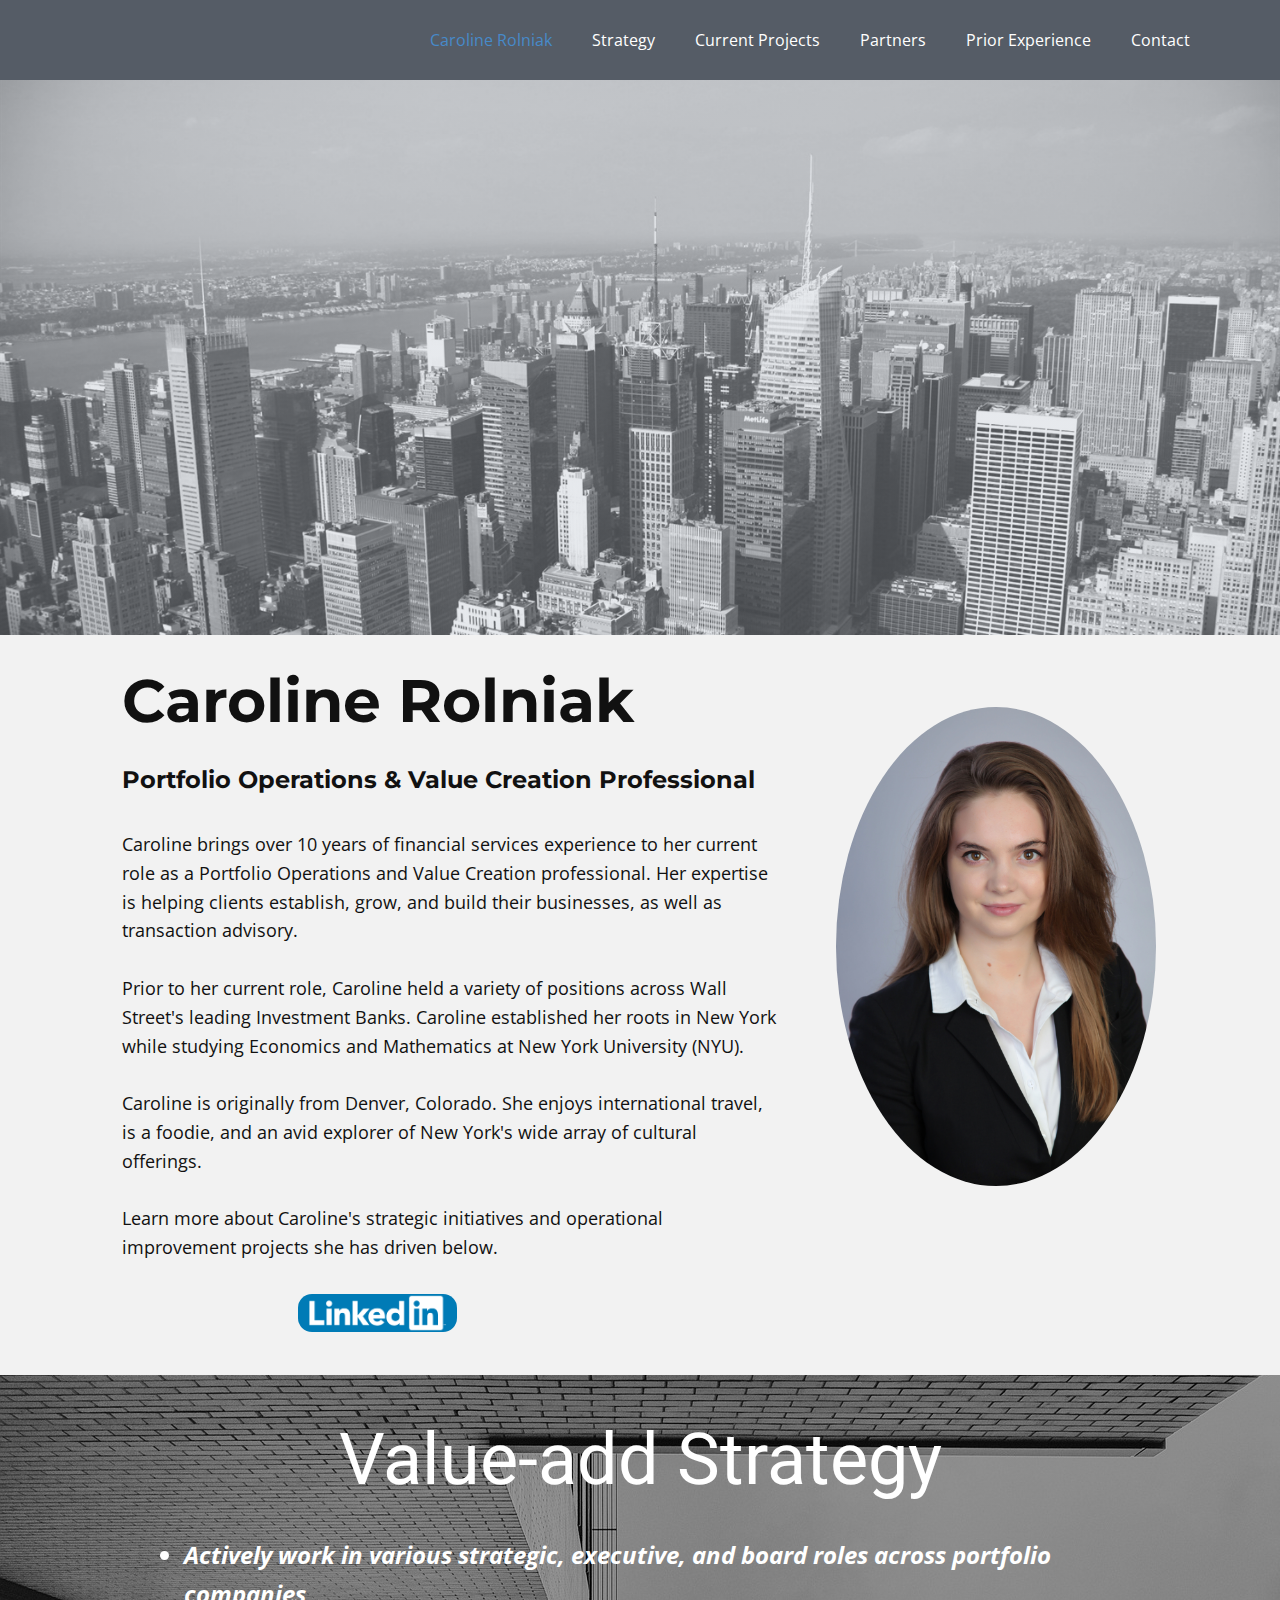
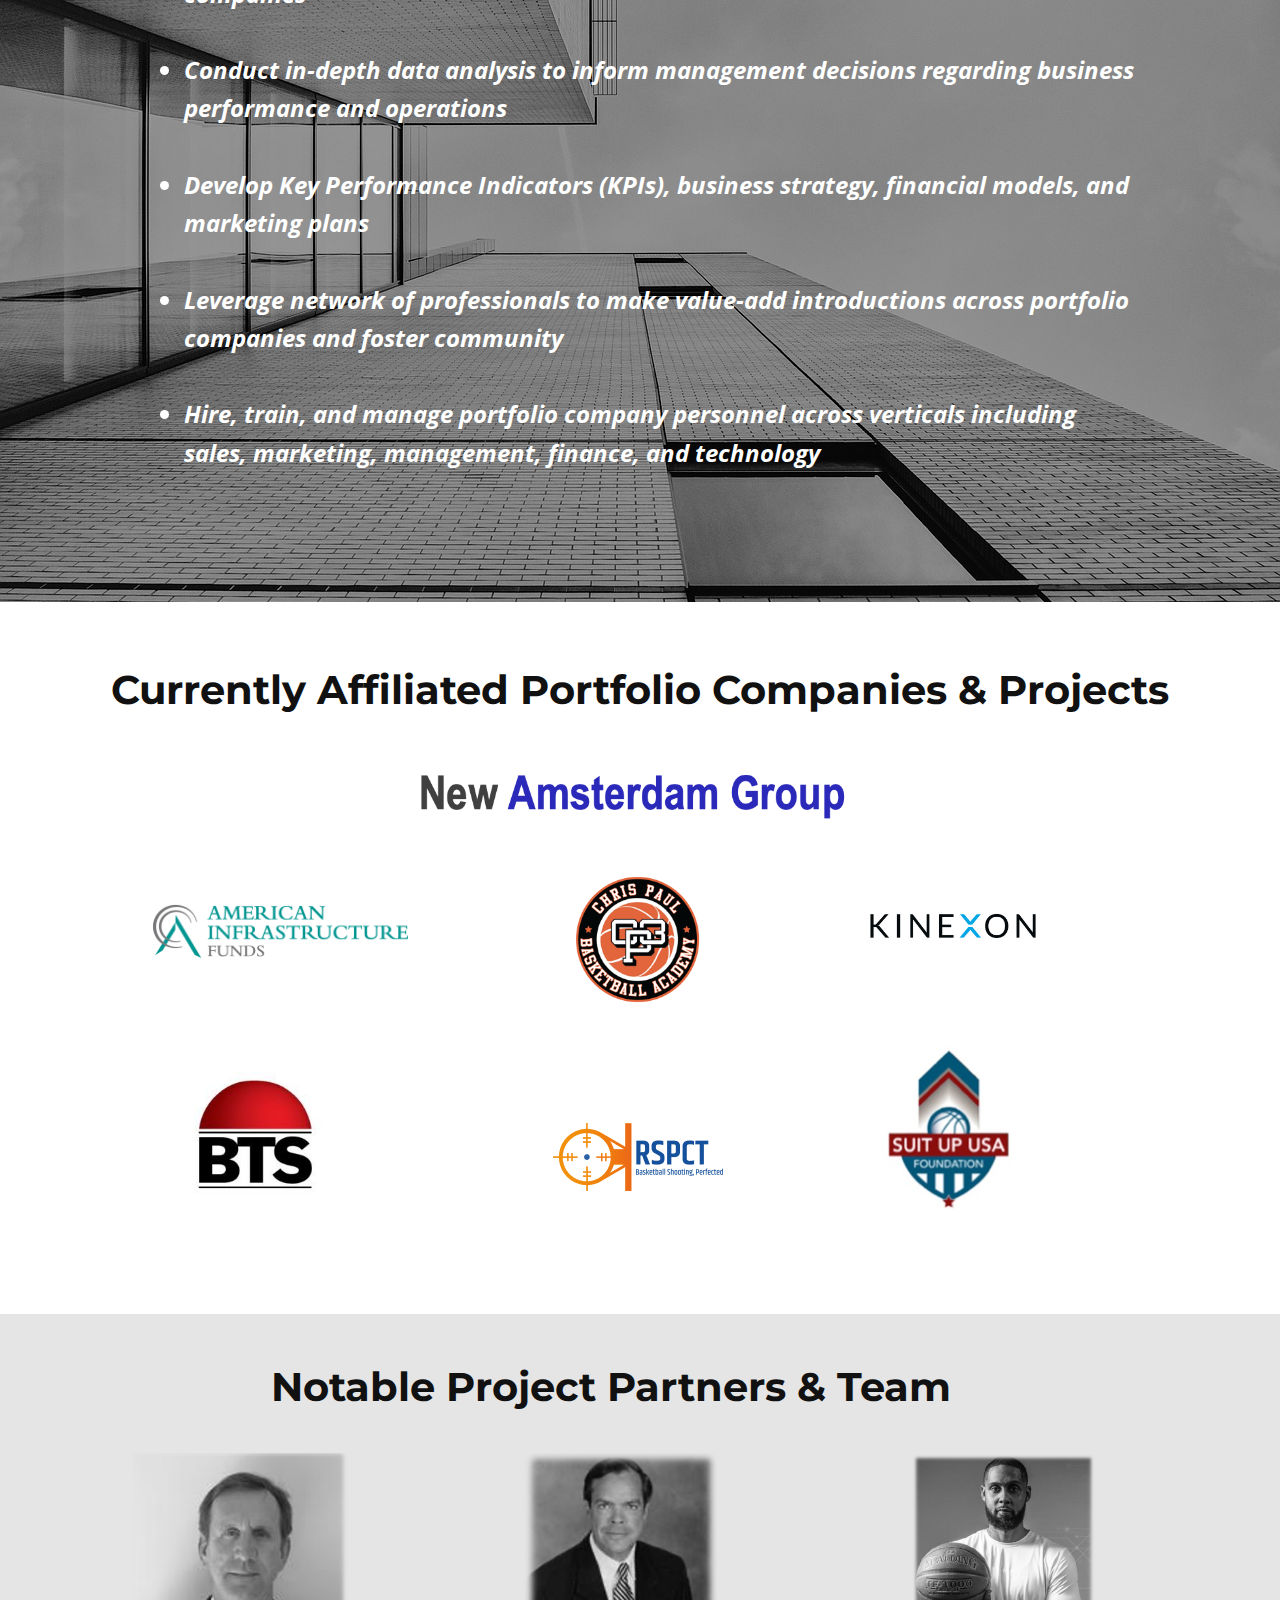
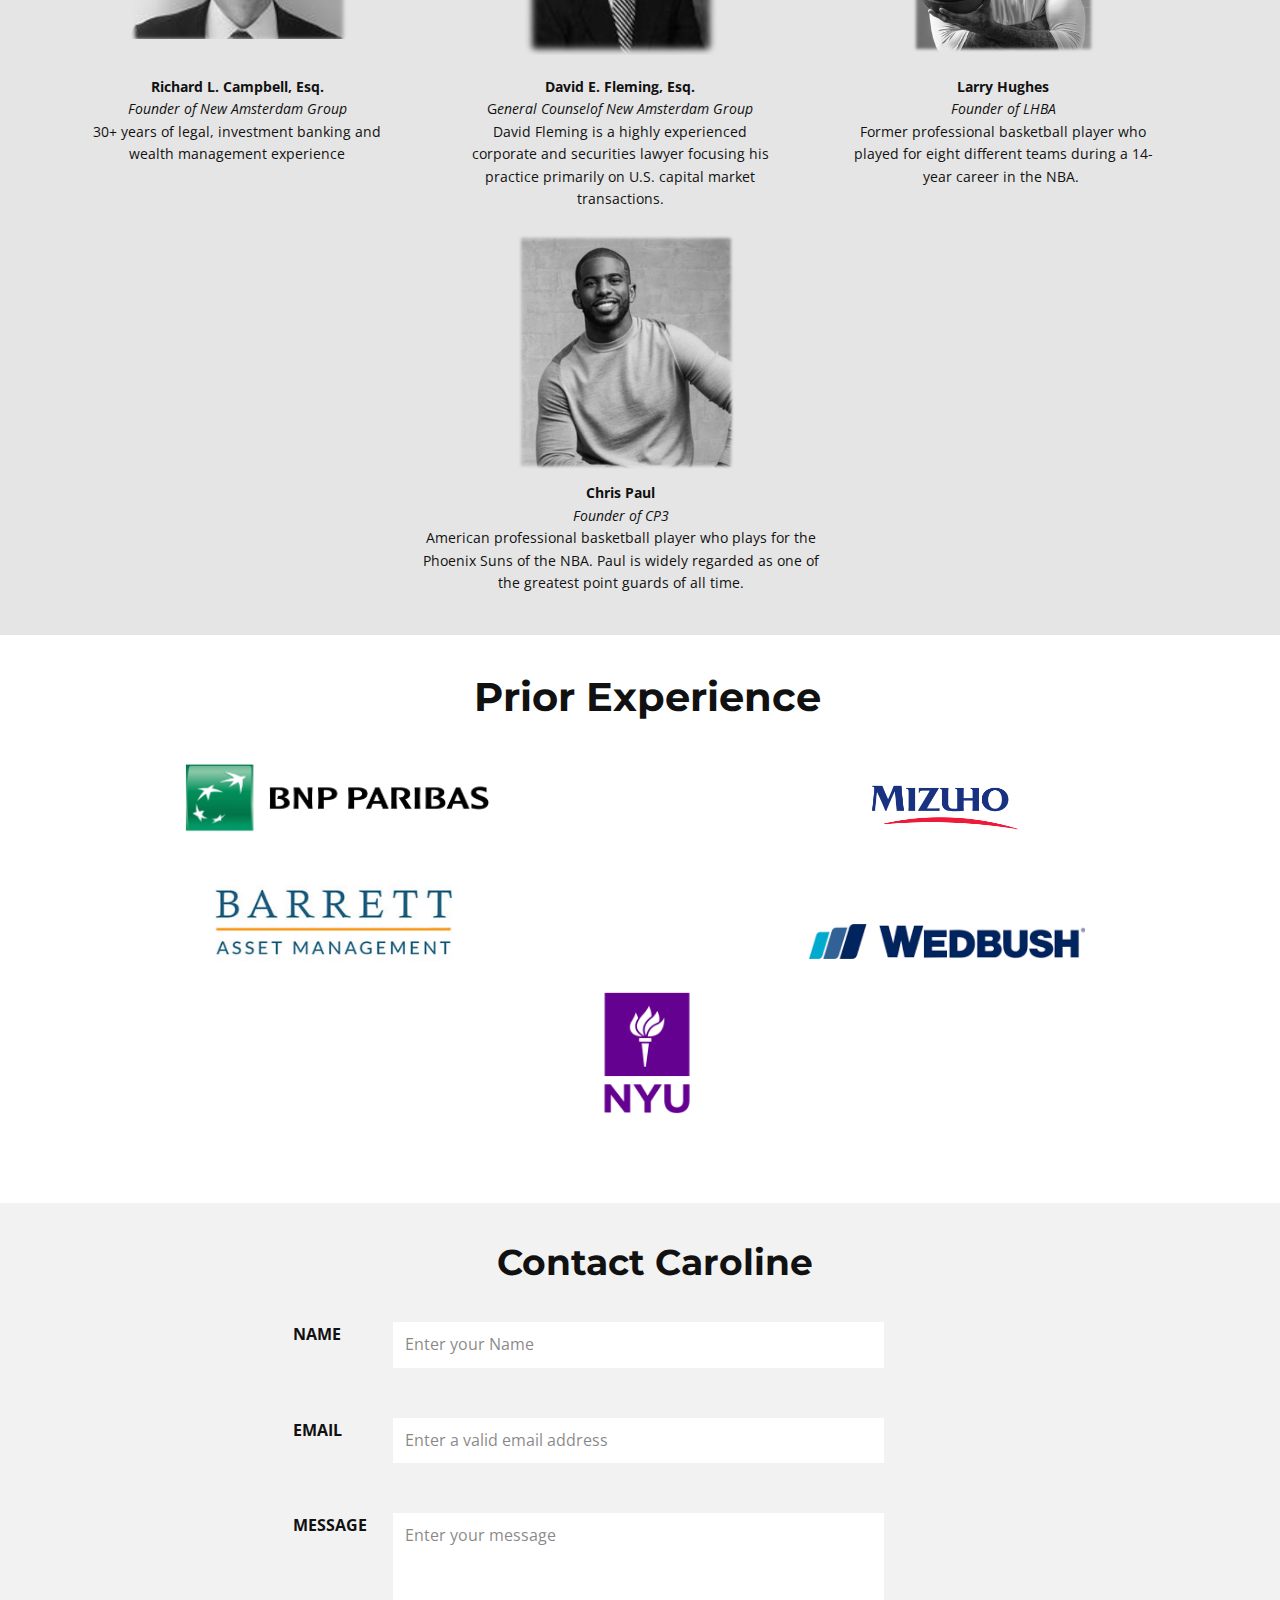
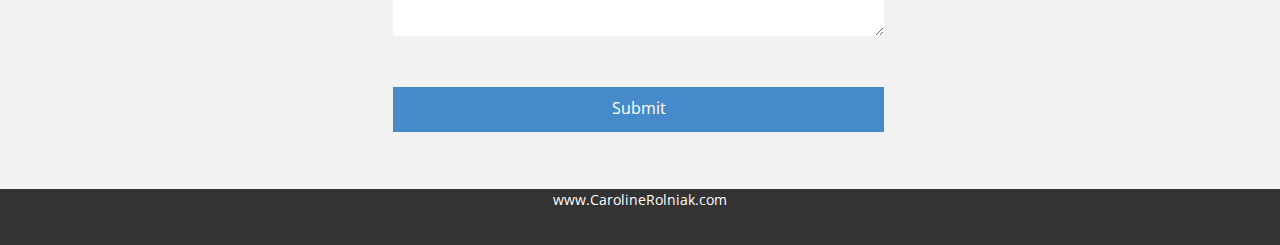
==== Caroline-Rolniak.html @ 5426a247 "Add files via upload" ====
<!DOCTYPE html>
<html style="font-size: 16px;" lang="en"><head>
    <meta name="viewport" content="width=device-width, initial-scale=1.0">
    <meta charset="utf-8">
    <meta name="keywords" content="​Making Your Business Ideas Come True, Welcome Message, The Future That YouWill See Soon, 92, 37, ​Our Achievements, ​Our Pricing, ​Solo, ​Team, ​​Preparing For Your Success,We Provide Truly Prominent IT Solutions., How Do We Help Companies To Transform?, ​Get in tou​ch!">
    <meta name="description" content="">
    <title>Caroline Rolniak</title>
    <link rel="stylesheet" href="nicepage.css" media="screen">
<link rel="stylesheet" href="Caroline-Rolniak.css" media="screen">
    <script class="u-script" type="text/javascript" src="jquery.js" defer=""></script>
    <script class="u-script" type="text/javascript" src="nicepage.js" defer=""></script>
    <meta name="generator" content="Nicepage 4.19.3, nicepage.com">
    <link id="u-theme-google-font" rel="stylesheet" href="https://fonts.googleapis.com/css?family=Roboto:100,100i,300,300i,400,400i,500,500i,700,700i,900,900i|Open+Sans:300,300i,400,400i,500,500i,600,600i,700,700i,800,800i">
    <link id="u-page-google-font" rel="stylesheet" href="https://fonts.googleapis.com/css?family=Montserrat:100,100i,200,200i,300,300i,400,400i,500,500i,600,600i,700,700i,800,800i,900,900i">
    
    
    
    
    
    
    
    
    <script type="application/ld+json">{
		"@context": "http://schema.org",
		"@type": "Organization",
		"name": "Site1"
}</script>
    <meta name="theme-color" content="#478ac9">
    <meta property="og:title" content="Caroline Rolniak">
    <meta property="og:description" content="">
    <meta property="og:type" content="website">
  </head>
  <body class="u-body u-xl-mode" data-lang="en"><header class="u-clearfix u-header u-palette-5-dark-2 u-sticky u-sticky-705a u-header" id="sec-6106"><div class="u-clearfix u-sheet u-valign-middle u-sheet-1">
        <nav class="u-menu u-menu-one-level u-offcanvas u-menu-1">
          <div class="menu-collapse" style="font-size: 1rem; letter-spacing: 0px;">
            <a class="u-button-style u-custom-left-right-menu-spacing u-custom-padding-bottom u-custom-top-bottom-menu-spacing u-nav-link u-text-active-palette-1-base u-text-hover-palette-2-base" href="#">
              <svg class="u-svg-link" viewBox="0 0 24 24"><use xmlns:xlink="http://www.w3.org/1999/xlink" xlink:href="#menu-hamburger"></use></svg>
              <svg class="u-svg-content" version="1.1" id="menu-hamburger" viewBox="0 0 16 16" x="0px" y="0px" xmlns:xlink="http://www.w3.org/1999/xlink" xmlns="http://www.w3.org/2000/svg"><g><rect y="1" width="16" height="2"></rect><rect y="7" width="16" height="2"></rect><rect y="13" width="16" height="2"></rect>
</g></svg>
            </a>
          </div>
          <div class="u-custom-menu u-nav-container">
            <ul class="u-nav u-unstyled u-nav-1"><li class="u-nav-item"><a class="u-button-style u-nav-link u-text-active-palette-1-base u-text-hover-palette-2-base" href="Caroline-Rolniak.html" style="padding: 10px 20px;">Caroline Rolniak</a>
</li><li class="u-nav-item"><a class="u-button-style u-nav-link u-text-active-palette-1-base u-text-hover-palette-2-base" href="Caroline-Rolniak.html#sec-919c" style="padding: 10px 20px;">Strategy</a>
</li><li class="u-nav-item"><a class="u-button-style u-nav-link u-text-active-palette-1-base u-text-hover-palette-2-base" href="Caroline-Rolniak.html#carousel_3698" style="padding: 10px 20px;">Current Projects</a>
</li><li class="u-nav-item"><a class="u-button-style u-nav-link u-text-active-palette-1-base u-text-hover-palette-2-base" href="Caroline-Rolniak.html#sec-3a32" style="padding: 10px 20px;">Partners</a>
</li><li class="u-nav-item"><a class="u-button-style u-nav-link u-text-active-palette-1-base u-text-hover-palette-2-base" href="Caroline-Rolniak.html#carousel_bad6" style="padding: 10px 20px;">Prior Experience</a>
</li><li class="u-nav-item"><a class="u-button-style u-nav-link u-text-active-palette-1-base u-text-hover-palette-2-base" href="Caroline-Rolniak.html#carousel_ed63" style="padding: 10px 20px;">Contact</a>
</li></ul>
          </div>
          <div class="u-custom-menu u-nav-container-collapse">
            <div class="u-black u-container-style u-inner-container-layout u-opacity u-opacity-95 u-sidenav">
              <div class="u-inner-container-layout u-sidenav-overflow">
                <div class="u-menu-close"></div>
                <ul class="u-align-center u-nav u-popupmenu-items u-unstyled u-nav-2"><li class="u-nav-item"><a class="u-button-style u-nav-link" href="Caroline-Rolniak.html">Caroline Rolniak</a>
</li><li class="u-nav-item"><a class="u-button-style u-nav-link" href="Caroline-Rolniak.html#sec-919c">Strategy</a>
</li><li class="u-nav-item"><a class="u-button-style u-nav-link" href="Caroline-Rolniak.html#carousel_3698">Current Projects</a>
</li><li class="u-nav-item"><a class="u-button-style u-nav-link" href="Caroline-Rolniak.html#sec-3a32">Partners</a>
</li><li class="u-nav-item"><a class="u-button-style u-nav-link" href="Caroline-Rolniak.html#carousel_bad6">Prior Experience</a>
</li><li class="u-nav-item"><a class="u-button-style u-nav-link" href="Caroline-Rolniak.html#carousel_ed63">Contact</a>
</li></ul>
              </div>
            </div>
            <div class="u-black u-menu-overlay u-opacity u-opacity-70"></div>
          </div>
        </nav>
      </div></header>
    <section class="skrollable u-align-center u-clearfix u-image u-shading u-section-1" src="" id="sec-44c4" data-image-width="1500" data-image-height="1000"></section>
    <section class="u-align-left u-clearfix u-grey-5 u-section-2" id="carousel_7d2e">
      <div class="u-clearfix u-sheet u-sheet-1">
        <div class="u-clearfix u-expanded-width u-layout-wrap u-layout-wrap-1">
          <div class="u-gutter-0 u-layout">
            <div class="u-layout-row">
              <div class="u-align-left u-container-style u-layout-cell u-left-cell u-shape-rectangle u-size-60 u-layout-cell-1">
                <div class="u-container-layout u-container-layout-1">
                  <h1 class="u-custom-font u-font-montserrat u-text u-text-1">Caroline Rolniak<br>
                    <span style="font-size: 1.5rem;"> Portfolio Operations &amp; Value Creation Professional</span>
                  </h1>
                  <img class="u-image u-image-circle u-image-1" src="images/CRSmall.jpeg" alt="" data-image-width="1000" data-image-height="1500">
                  <p class="u-text u-text-2">Caroline brings over 10 years of financial services experience to her current role as a Portfolio Operations and Value Creation professional.&nbsp;Her expertise is helping clients establish, grow, and build their businesses, as well as transaction advisory.&nbsp;<br>
                    <br>Prior to her current role, Caroline held a variety of positions across Wall Street's leading Investment Banks. Caroline established her roots in New York while studying Economics and Mathematics at&nbsp;New York University (NYU).<br>
                    <br>Caroline is originally from Denver, Colorado. She enjoys international travel, is a foodie, and an avid explorer of New York's wide array of cultural offerings.<br>
                    <br>Learn more about Caroline's strategic initiatives and operational improvement projects she has driven below.&nbsp;&nbsp;<br>
                  </p>
                  <img class="u-image u-image-round u-preserve-proportions u-radius-14 u-image-2" src="images/linkedinlogo.png" alt="" data-image-width="1400" data-image-height="350" data-href="https://www.linkedin.com/in/caroline-rolniak/">
                </div>
              </div>
            </div>
          </div>
        </div>
      </div>
    </section>
    <section class="u-align-center u-clearfix u-image u-shading u-section-3" src="" data-image-width="1280" data-image-height="853" id="sec-919c">
      <div class="u-clearfix u-sheet u-sheet-1">
        <h1 class="u-text u-text-default u-title u-text-1">Value-add Strategy</h1>
        <ul class="u-align-left u-spacing-38 u-text u-text-2">
          <li> Actively work in various strategic, executive, and board roles across portfolio companies</li>
          <li>Conduct in-depth data analysis to inform management decisions regarding business performance and operations</li>
          <li>Develop Key Performance Indicators (KPIs), business strategy, financial models, and marketing plans</li>
          <li>Leverage network of professionals to make value-add introductions across portfolio companies and foster community</li>
          <li>Hire, train, and manage portfolio company personnel across verticals including sales, marketing, management, finance,
							and technology</li>
        </ul>
      </div>
    </section>
    <section class="u-clearfix u-section-4" id="carousel_3698">
      <div class="u-clearfix u-sheet u-sheet-1">
        <div class="u-clearfix u-expanded-width u-gutter-0 u-layout-spacing-vertical u-layout-wrap u-layout-wrap-1">
          <div class="u-layout">
            <div class="u-layout-row">
              <div class="u-container-style u-layout-cell u-left-cell u-size-60 u-layout-cell-1">
                <div class="u-container-layout u-container-layout-1">
                  <h1 class="u-align-center u-custom-font u-font-montserrat u-text u-text-1">Currently Affiliated Portfolio Companies &amp; Projects</h1>
                  <img class="u-image u-image-contain u-image-round u-radius-10 u-image-1" src="images/ScreenShot2022-10-09at7.52.18AM.png" alt="" data-image-width="686" data-image-height="120">
                  <img class="u-image u-image-contain u-image-default u-image-2" src="images/aim.gif" alt="" data-image-width="260" data-image-height="150">
                  <img class="u-image u-image-contain u-image-default u-image-3" src="images/CP3LOGO.png" alt="" data-image-width="1500" data-image-height="844">
                  <img class="u-image u-image-contain u-image-default u-image-4" src="images/KINEXON_LOGO_BLACK_002.jpg" alt="" data-image-width="1200" data-image-height="627">
                  <img class="u-image u-image-contain u-image-default u-preserve-proportions u-image-5" src="images/SuitUp.jpg" alt="" data-image-width="208" data-image-height="252">
                  <img class="u-image u-image-contain u-image-default u-preserve-proportions u-image-6" src="images/rspcttech.webp" alt="" data-image-width="170" data-image-height="170">
                  <img class="u-image u-image-contain u-image-default u-preserve-proportions u-image-7" src="images/btswhite.jpeg" alt="" data-image-width="200" data-image-height="200">
                </div>
              </div>
            </div>
          </div>
        </div>
      </div>
    </section>
    <section class="u-clearfix u-grey-10 u-section-5" id="sec-3a32">
      <div class="u-clearfix u-sheet u-valign-middle-lg u-valign-middle-md u-valign-middle-sm u-valign-middle-xs u-sheet-1">
        <h1 class="u-align-center u-custom-font u-font-montserrat u-text u-text-1">Notable Project Partners &amp; Team</h1>
        <img class="u-image u-image-default u-image-1" src="images/image.png" alt="" data-image-width="360" data-image-height="322">
        <img class="u-image u-image-default u-image-2" src="images/image2.png" alt="" data-image-width="312" data-image-height="338">
        <img class="u-image u-image-default u-image-3" src="images/image1.png" alt="" data-image-width="288" data-image-height="306">
        <div class="u-expanded-width-lg u-expanded-width-md u-expanded-width-sm u-expanded-width-xs u-list u-list-1">
          <div class="u-repeater u-repeater-1">
            <div class="u-container-style u-list-item u-repeater-item">
              <div class="u-container-layout u-similar-container u-container-layout-1">
                <p class="u-align-center u-custom-item u-small-text u-text u-text-variant u-text-2">
                  <span style="font-weight: 700;"> Richard L. Campbell, Esq.</span>
                  <br>
                  <span style="font-style: italic;">Founder of New Amsterdam Group</span>
                  <br>30+ years of​ legal, investment banking and wealth management experience
                </p>
              </div>
            </div>
            <div class="u-container-style u-list-item u-repeater-item">
              <div class="u-container-layout u-similar-container u-container-layout-2">
                <p class="u-align-center u-custom-item u-small-text u-text u-text-default u-text-variant u-text-3">
                  <span style="font-weight: 700;"></span>
                  <span style="font-weight: 700;">David E. Fleming, Esq.</span>
                  <br>G<span style="font-style: italic;">eneral Counselof New Amsterdam Group</span>
                  <br>David Fleming is a highly experienced corporate and securities lawyer focusing his practice primarily on U.S. capital market transactions.
                </p>
              </div>
            </div>
            <div class="u-container-style u-list-item u-repeater-item">
              <div class="u-container-layout u-similar-container u-container-layout-3">
                <p class="u-align-center u-custom-item u-small-text u-text u-text-default u-text-variant u-text-4">
                  <span style="font-weight: 700;">Larry Hughes</span>
                  <br>
                  <span style="font-style: italic;">Founder of LHBA</span>
                  <br> Former professional basketball player who played for eight different teams during a 14-year career in the NBA.&nbsp;
                </p>
              </div>
            </div>
          </div>
        </div>
        <img class="u-image u-image-default u-image-4" src="images/image3.png" alt="" data-image-width="370" data-image-height="400">
        <p class="u-align-center u-small-text u-text u-text-variant u-text-5">
          <span style="font-weight: 700;">Chris Paul</span>
          <br>
          <span style="font-style: italic;">Founder of CP3</span>
          <br> American professional basketball player who plays for the Phoenix Suns of the NBA. Paul is widely regarded as one of the greatest point guards of all time.
        </p>
      </div>
    </section>
    <section class="u-clearfix u-section-6" id="carousel_bad6">
      <div class="u-clearfix u-sheet u-sheet-1">
        <div class="u-clearfix u-expanded-width u-gutter-0 u-layout-spacing-vertical u-layout-wrap u-layout-wrap-1">
          <div class="u-layout">
            <div class="u-layout-row">
              <div class="u-align-left u-container-style u-layout-cell u-left-cell u-size-60 u-layout-cell-1">
                <div class="u-container-layout u-container-layout-1">
                  <h1 class="u-align-center u-custom-font u-font-montserrat u-text u-text-1">Prior Experience</h1>
                  <img class="u-image u-image-contain u-image-default u-image-1" src="images/BNP-Paribas-logo.jpg" alt="" data-image-width="5000" data-image-height="2500">
                  <img class="u-image u-image-contain u-image-default u-image-2" src="images/mizuho.png" alt="" data-image-width="3000" data-image-height="2000">
                  <img class="u-image u-image-contain u-image-default u-image-3" src="images/bam.jpg" alt="" data-image-width="312" data-image-height="104">
                  <img class="u-image u-image-contain u-image-default u-image-4" src="images/download.png" alt="" data-image-width="600" data-image-height="76">
                </div>
              </div>
            </div>
          </div>
        </div>
        <img class="u-image u-image-contain u-image-default u-image-5" src="images/image4.png" alt="" data-image-width="3840" data-image-height="2160">
      </div>
    </section>
    <section class="u-align-left u-clearfix u-grey-5 u-section-7" id="carousel_ed63">
      <div class="u-clearfix u-sheet u-sheet-1">
        <h2 class="u-align-center u-custom-font u-font-montserrat u-text u-text-1">Contact Caroline</h2>
        <div class="u-form u-grey-5 u-form-1">
          <form action="https://forms.nicepagesrv.com/Form/Process" class="u-clearfix u-form-spacing-50 u-form-vertical u-inner-form" source="email" name="form" style="padding: 14px;">
            <div class="u-form-group u-form-name u-label-left">
              <label for="name-2ee9" class="u-label u-label-1">Name</label>
              <input type="text" placeholder="Enter your Name" id="name-2ee9" name="name" class="u-input u-input-rectangle u-white u-input-1" required="">
            </div>
            <div class="u-form-email u-form-group u-label-left">
              <label for="email-2ee9" class="u-label u-label-2">Email</label>
              <input type="email" placeholder="Enter a valid email address" id="email-2ee9" name="email" class="u-input u-input-rectangle u-white u-input-2" required="">
            </div>
            <div class="u-form-group u-form-message u-label-left">
              <label for="message-2ee9" class="u-label u-label-3">Message</label>
              <textarea placeholder="Enter your message" rows="4" cols="50" id="message-2ee9" name="message" class="u-input u-input-rectangle u-white u-input-3" required=""></textarea>
            </div>
            <div class="u-form-group u-form-submit u-label-left">
              <label class="u-label u-label-4"></label>
              <div class="u-align-left u-btn-submit-container">
                <a href="#" class="u-border-none u-btn u-btn-submit u-button-style u-palette-1-base u-btn-1">Submit</a>
              </div>
              <input type="submit" value="submit" class="u-form-control-hidden">
            </div>
            <div class="u-form-send-message u-form-send-success"> Thank you! Your message has been sent. </div>
            <div class="u-form-send-error u-form-send-message"> Unable to send your message. Please fix errors then try again. </div>
            <input type="hidden" value="" name="recaptchaResponse">
            <input type="hidden" name="formServices" value="56d83cf6bfeef9026524642e72438103">
          </form>
        </div>
      </div>
    </section>
    
    
    <footer class="u-align-center u-clearfix u-footer u-grey-80 u-footer" id="sec-3248"><div class="u-clearfix u-sheet u-sheet-1">
        <p class="u-small-text u-text u-text-variant u-text-1">www.CarolineRolniak.com</p>
      </div></footer>
  
</body></html>
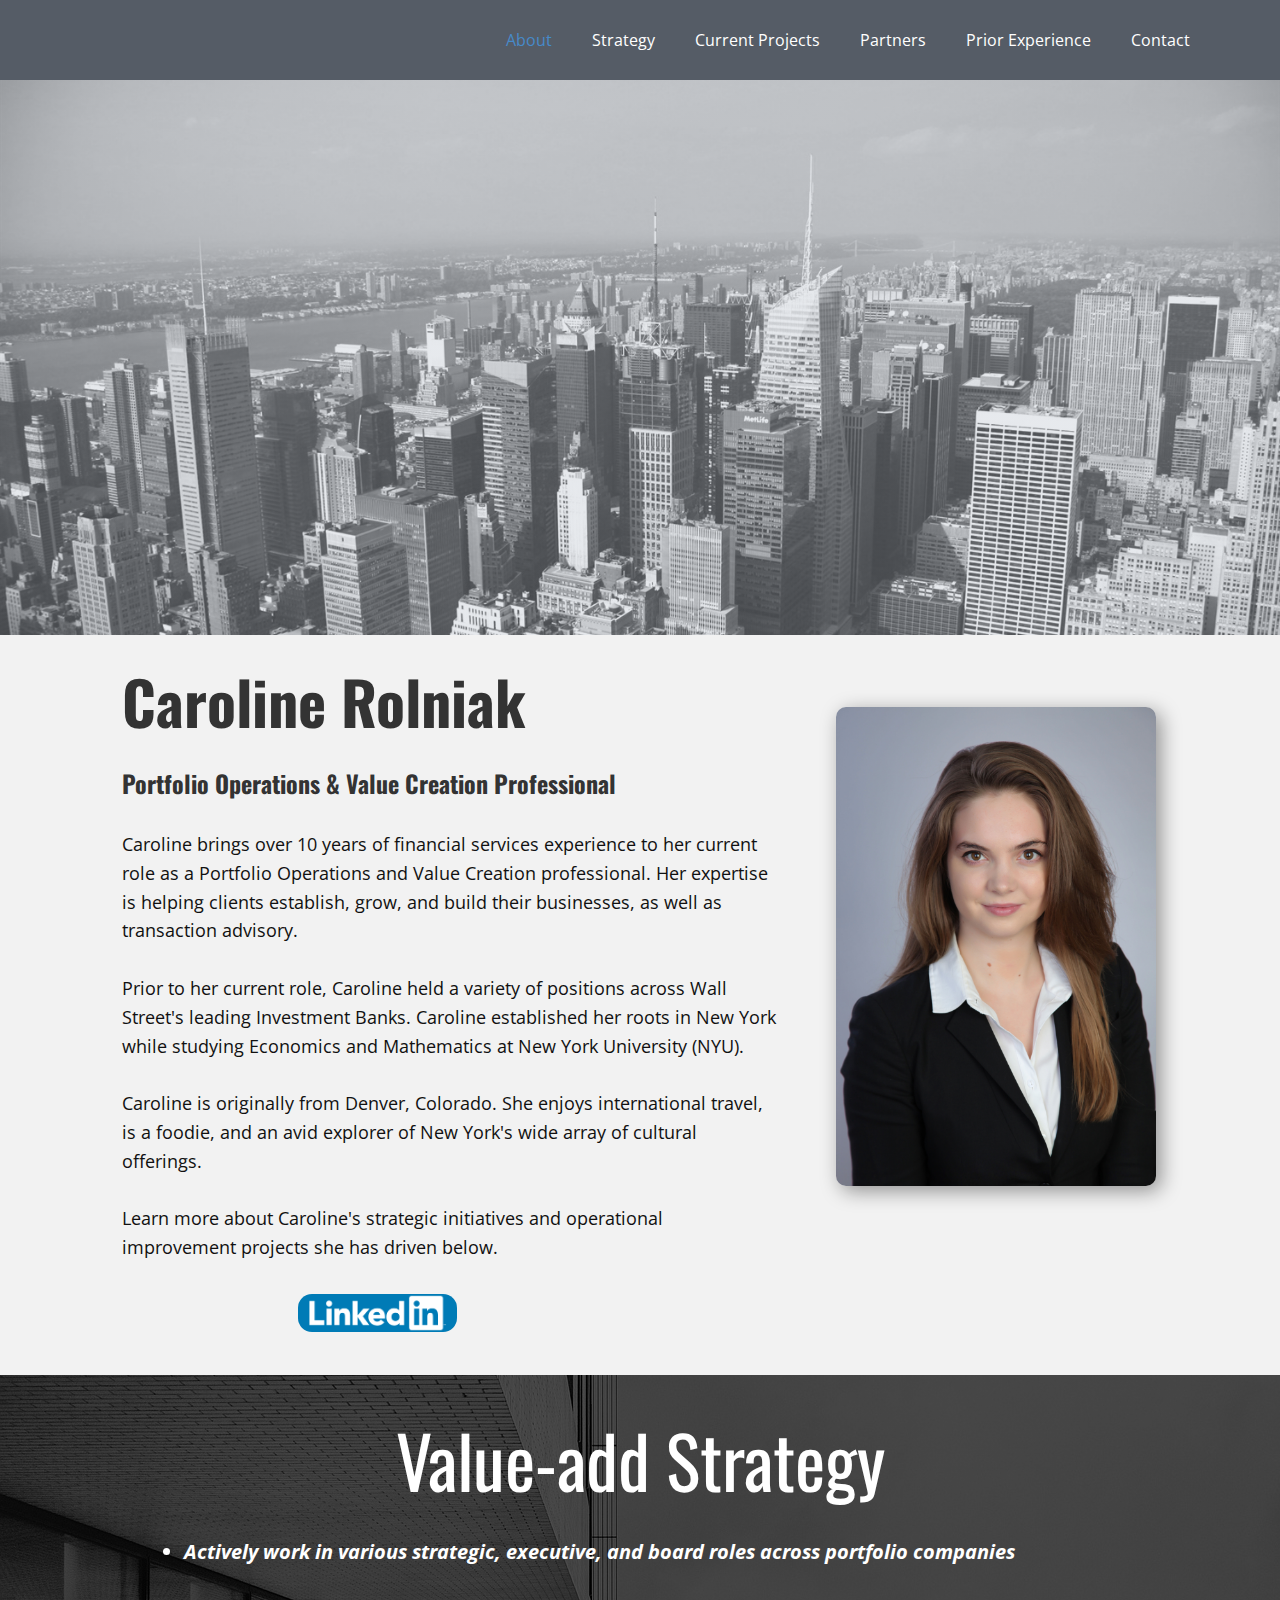
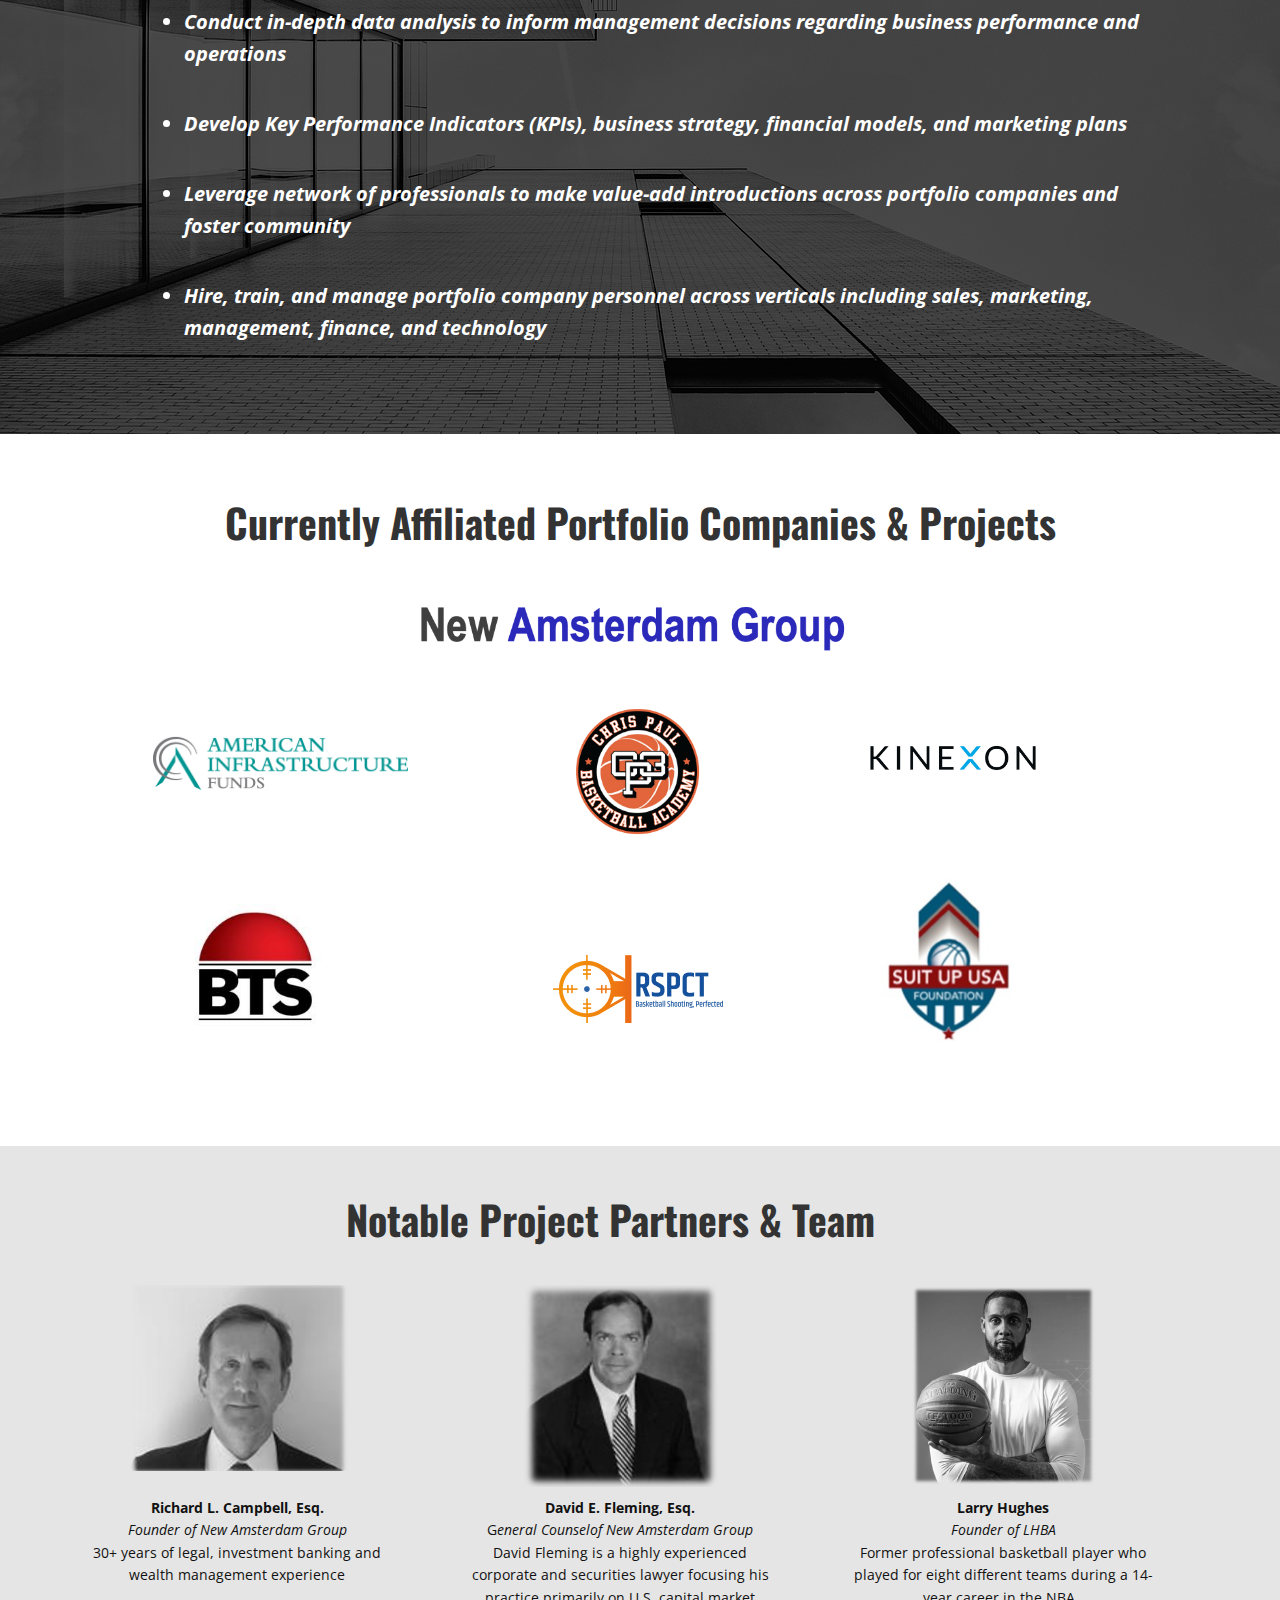
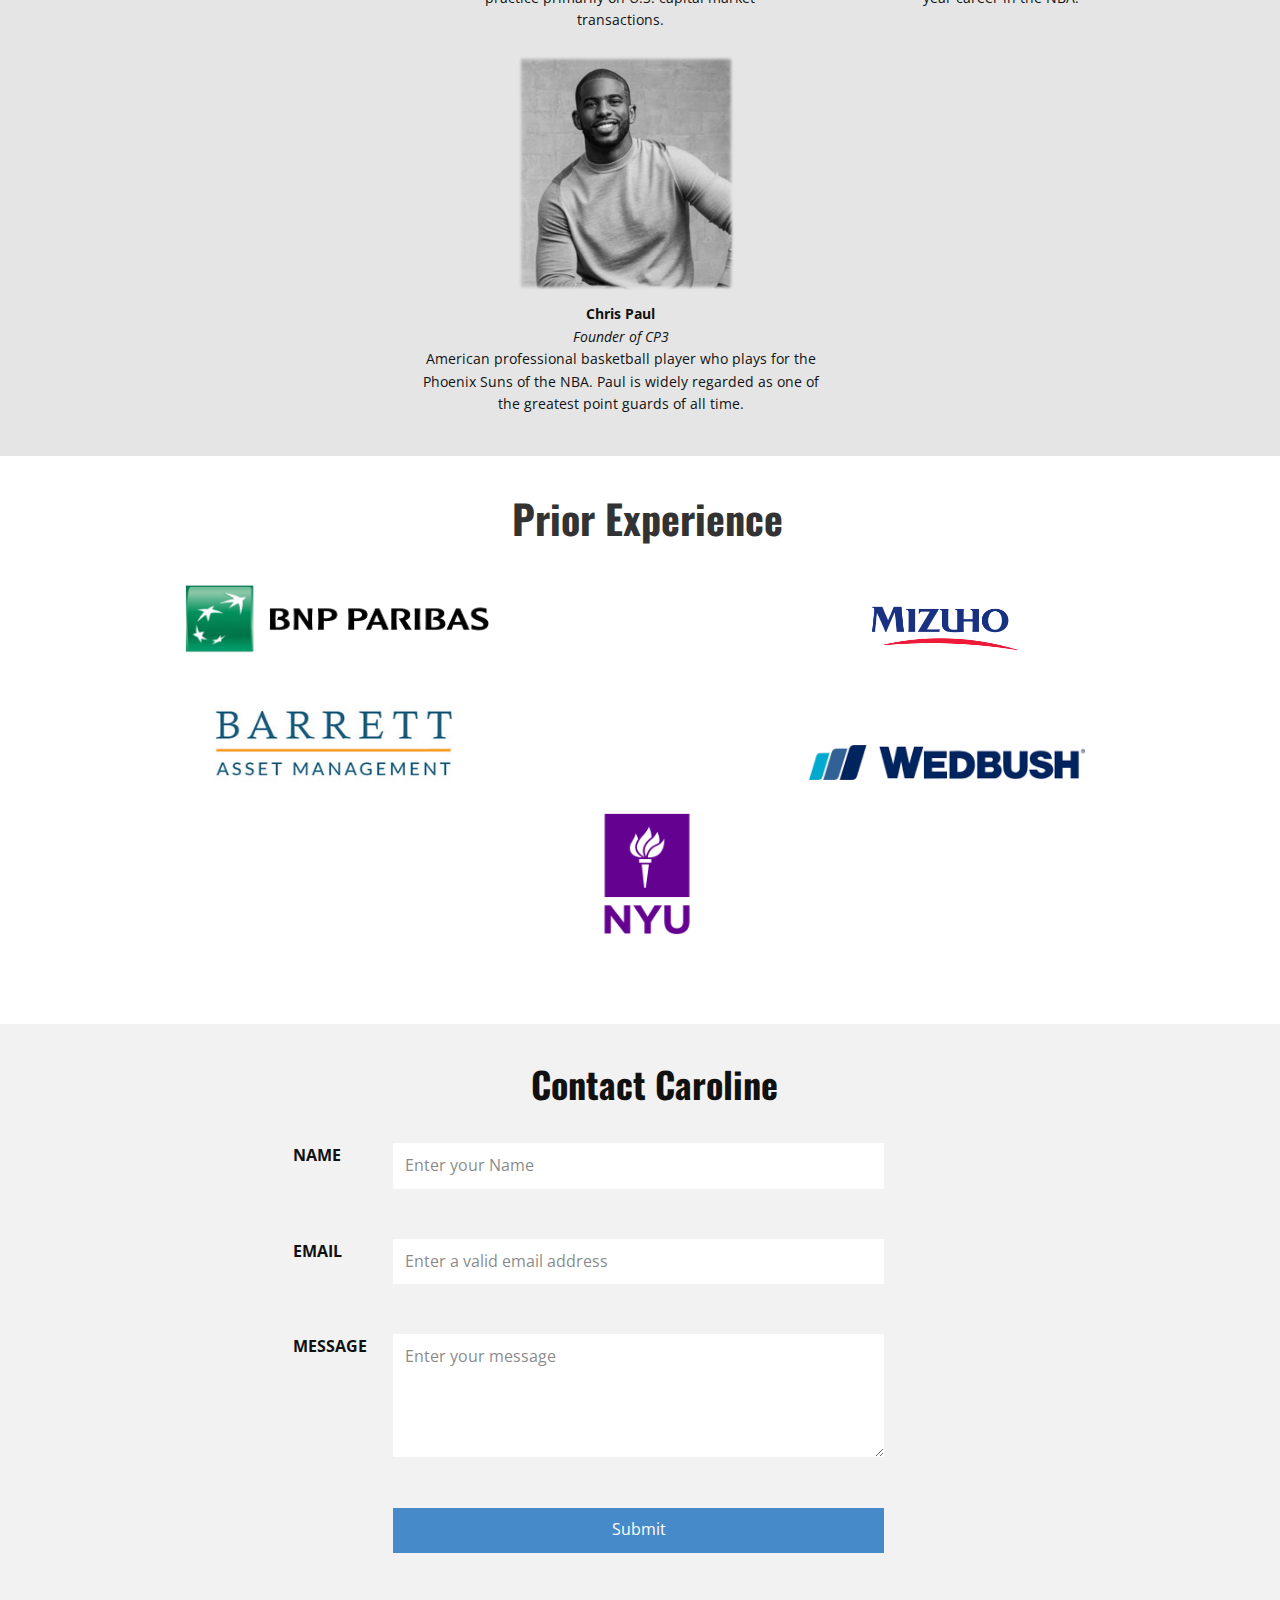
==== commit 458a56b4: "Add files via upload" ====
--- a/Caroline-Rolniak.html
+++ b/Caroline-Rolniak.html
@@ -11,7 +11,7 @@
     <script class="u-script" type="text/javascript" src="nicepage.js" defer=""></script>
     <meta name="generator" content="Nicepage 4.19.3, nicepage.com">
     <link id="u-theme-google-font" rel="stylesheet" href="https://fonts.googleapis.com/css?family=Roboto:100,100i,300,300i,400,400i,500,500i,700,700i,900,900i|Open+Sans:300,300i,400,400i,500,500i,600,600i,700,700i,800,800i">
-    <link id="u-page-google-font" rel="stylesheet" href="https://fonts.googleapis.com/css?family=Montserrat:100,100i,200,200i,300,300i,400,400i,500,500i,600,600i,700,700i,800,800i,900,900i">
+    <link id="u-page-google-font" rel="stylesheet" href="https://fonts.googleapis.com/css?family=Oswald:200,300,400,500,600,700">
     
     
     
@@ -40,7 +40,7 @@
             </a>
           </div>
           <div class="u-custom-menu u-nav-container">
-            <ul class="u-nav u-unstyled u-nav-1"><li class="u-nav-item"><a class="u-button-style u-nav-link u-text-active-palette-1-base u-text-hover-palette-2-base" href="Caroline-Rolniak.html" style="padding: 10px 20px;">Caroline Rolniak</a>
+            <ul class="u-nav u-unstyled u-nav-1"><li class="u-nav-item"><a class="u-button-style u-nav-link u-text-active-palette-1-base u-text-hover-palette-2-base" href="Caroline-Rolniak.html" style="padding: 10px 20px;">About</a>
 </li><li class="u-nav-item"><a class="u-button-style u-nav-link u-text-active-palette-1-base u-text-hover-palette-2-base" href="Caroline-Rolniak.html#sec-919c" style="padding: 10px 20px;">Strategy</a>
 </li><li class="u-nav-item"><a class="u-button-style u-nav-link u-text-active-palette-1-base u-text-hover-palette-2-base" href="Caroline-Rolniak.html#carousel_3698" style="padding: 10px 20px;">Current Projects</a>
 </li><li class="u-nav-item"><a class="u-button-style u-nav-link u-text-active-palette-1-base u-text-hover-palette-2-base" href="Caroline-Rolniak.html#sec-3a32" style="padding: 10px 20px;">Partners</a>
@@ -52,7 +52,7 @@
             <div class="u-black u-container-style u-inner-container-layout u-opacity u-opacity-95 u-sidenav">
               <div class="u-inner-container-layout u-sidenav-overflow">
                 <div class="u-menu-close"></div>
-                <ul class="u-align-center u-nav u-popupmenu-items u-unstyled u-nav-2"><li class="u-nav-item"><a class="u-button-style u-nav-link" href="Caroline-Rolniak.html">Caroline Rolniak</a>
+                <ul class="u-align-center u-nav u-popupmenu-items u-unstyled u-nav-2"><li class="u-nav-item"><a class="u-button-style u-nav-link" href="Caroline-Rolniak.html">About</a>
 </li><li class="u-nav-item"><a class="u-button-style u-nav-link" href="Caroline-Rolniak.html#sec-919c">Strategy</a>
 </li><li class="u-nav-item"><a class="u-button-style u-nav-link" href="Caroline-Rolniak.html#carousel_3698">Current Projects</a>
 </li><li class="u-nav-item"><a class="u-button-style u-nav-link" href="Caroline-Rolniak.html#sec-3a32">Partners</a>
@@ -71,13 +71,13 @@
         <div class="u-clearfix u-expanded-width u-layout-wrap u-layout-wrap-1">
           <div class="u-gutter-0 u-layout">
             <div class="u-layout-row">
-              <div class="u-align-left u-container-style u-layout-cell u-left-cell u-shape-rectangle u-size-60 u-layout-cell-1">
+              <div class="u-align-left-lg u-align-left-md u-align-left-sm u-align-left-xl u-container-style u-layout-cell u-left-cell u-shape-rectangle u-size-60 u-layout-cell-1">
                 <div class="u-container-layout u-container-layout-1">
-                  <h1 class="u-custom-font u-font-montserrat u-text u-text-1">Caroline Rolniak<br>
+                  <h1 class="u-align-center-xs u-custom-font u-font-oswald u-text u-text-grey-80 u-text-1">Caroline Rolniak<br>
                     <span style="font-size: 1.5rem;"> Portfolio Operations &amp; Value Creation Professional</span>
                   </h1>
-                  <img class="u-image u-image-circle u-image-1" src="images/CRSmall.jpeg" alt="" data-image-width="1000" data-image-height="1500">
-                  <p class="u-text u-text-2">Caroline brings over 10 years of financial services experience to her current role as a Portfolio Operations and Value Creation professional.&nbsp;Her expertise is helping clients establish, grow, and build their businesses, as well as transaction advisory.&nbsp;<br>
+                  <img class="u-image u-image-round u-radius-10 u-image-1" src="images/CRSmall.jpeg" alt="" data-image-width="1000" data-image-height="1500">
+                  <p class="u-align-left-xs u-text u-text-2">Caroline brings over 10 years of financial services experience to her current role as a Portfolio Operations and Value Creation professional.&nbsp;Her expertise is helping clients establish, grow, and build their businesses, as well as transaction advisory.&nbsp;<br>
                     <br>Prior to her current role, Caroline held a variety of positions across Wall Street's leading Investment Banks. Caroline established her roots in New York while studying Economics and Mathematics at&nbsp;New York University (NYU).<br>
                     <br>Caroline is originally from Denver, Colorado. She enjoys international travel, is a foodie, and an avid explorer of New York's wide array of cultural offerings.<br>
                     <br>Learn more about Caroline's strategic initiatives and operational improvement projects she has driven below.&nbsp;&nbsp;<br>
@@ -92,7 +92,7 @@
     </section>
     <section class="u-align-center u-clearfix u-image u-shading u-section-3" src="" data-image-width="1280" data-image-height="853" id="sec-919c">
       <div class="u-clearfix u-sheet u-sheet-1">
-        <h1 class="u-text u-text-default u-title u-text-1">Value-add Strategy</h1>
+        <h1 class="u-custom-font u-font-oswald u-text u-text-default u-title u-text-1">Value-add Strategy</h1>
         <ul class="u-align-left u-spacing-38 u-text u-text-2">
           <li> Actively work in various strategic, executive, and board roles across portfolio companies</li>
           <li>Conduct in-depth data analysis to inform management decisions regarding business performance and operations</li>
@@ -104,13 +104,13 @@
       </div>
     </section>
     <section class="u-clearfix u-section-4" id="carousel_3698">
-      <div class="u-clearfix u-sheet u-sheet-1">
+      <div class="u-clearfix u-sheet u-valign-middle-md u-valign-middle-sm u-sheet-1">
         <div class="u-clearfix u-expanded-width u-gutter-0 u-layout-spacing-vertical u-layout-wrap u-layout-wrap-1">
           <div class="u-layout">
             <div class="u-layout-row">
               <div class="u-container-style u-layout-cell u-left-cell u-size-60 u-layout-cell-1">
                 <div class="u-container-layout u-container-layout-1">
-                  <h1 class="u-align-center u-custom-font u-font-montserrat u-text u-text-1">Currently Affiliated Portfolio Companies &amp; Projects</h1>
+                  <h1 class="u-align-center u-custom-font u-font-oswald u-text u-text-grey-80 u-text-1">Currently Affiliated Portfolio Companies &amp; Projects</h1>
                   <img class="u-image u-image-contain u-image-round u-radius-10 u-image-1" src="images/ScreenShot2022-10-09at7.52.18AM.png" alt="" data-image-width="686" data-image-height="120">
                   <img class="u-image u-image-contain u-image-default u-image-2" src="images/aim.gif" alt="" data-image-width="260" data-image-height="150">
                   <img class="u-image u-image-contain u-image-default u-image-3" src="images/CP3LOGO.png" alt="" data-image-width="1500" data-image-height="844">
@@ -126,12 +126,12 @@
       </div>
     </section>
     <section class="u-clearfix u-grey-10 u-section-5" id="sec-3a32">
-      <div class="u-clearfix u-sheet u-valign-middle-lg u-valign-middle-md u-valign-middle-sm u-valign-middle-xs u-sheet-1">
-        <h1 class="u-align-center u-custom-font u-font-montserrat u-text u-text-1">Notable Project Partners &amp; Team</h1>
+      <div class="u-clearfix u-sheet u-sheet-1">
+        <h1 class="u-align-center u-custom-font u-font-oswald u-text u-text-grey-80 u-text-1">Notable Project Partners &amp; Team</h1>
         <img class="u-image u-image-default u-image-1" src="images/image.png" alt="" data-image-width="360" data-image-height="322">
         <img class="u-image u-image-default u-image-2" src="images/image2.png" alt="" data-image-width="312" data-image-height="338">
         <img class="u-image u-image-default u-image-3" src="images/image1.png" alt="" data-image-width="288" data-image-height="306">
-        <div class="u-expanded-width-lg u-expanded-width-md u-expanded-width-sm u-expanded-width-xs u-list u-list-1">
+        <div class="u-expanded-width-lg u-list u-list-1">
           <div class="u-repeater u-repeater-1">
             <div class="u-container-style u-list-item u-repeater-item">
               <div class="u-container-layout u-similar-container u-container-layout-1">
@@ -181,7 +181,7 @@
             <div class="u-layout-row">
               <div class="u-align-left u-container-style u-layout-cell u-left-cell u-size-60 u-layout-cell-1">
                 <div class="u-container-layout u-container-layout-1">
-                  <h1 class="u-align-center u-custom-font u-font-montserrat u-text u-text-1">Prior Experience</h1>
+                  <h1 class="u-align-center u-custom-font u-font-oswald u-text u-text-grey-80 u-text-1">Prior Experience</h1>
                   <img class="u-image u-image-contain u-image-default u-image-1" src="images/BNP-Paribas-logo.jpg" alt="" data-image-width="5000" data-image-height="2500">
                   <img class="u-image u-image-contain u-image-default u-image-2" src="images/mizuho.png" alt="" data-image-width="3000" data-image-height="2000">
                   <img class="u-image u-image-contain u-image-default u-image-3" src="images/bam.jpg" alt="" data-image-width="312" data-image-height="104">
@@ -195,8 +195,8 @@
       </div>
     </section>
     <section class="u-align-left u-clearfix u-grey-5 u-section-7" id="carousel_ed63">
-      <div class="u-clearfix u-sheet u-sheet-1">
-        <h2 class="u-align-center u-custom-font u-font-montserrat u-text u-text-1">Contact Caroline</h2>
+      <div class="u-clearfix u-sheet u-valign-middle-xs u-sheet-1">
+        <h2 class="u-align-center u-custom-font u-font-oswald u-text u-text-1">Contact Caroline</h2>
         <div class="u-form u-grey-5 u-form-1">
           <form action="https://forms.nicepagesrv.com/Form/Process" class="u-clearfix u-form-spacing-50 u-form-vertical u-inner-form" source="email" name="form" style="padding: 14px;">
             <div class="u-form-group u-form-name u-label-left">
@@ -221,15 +221,12 @@
             <div class="u-form-send-message u-form-send-success"> Thank you! Your message has been sent. </div>
             <div class="u-form-send-error u-form-send-message"> Unable to send your message. Please fix errors then try again. </div>
             <input type="hidden" value="" name="recaptchaResponse">
-            <input type="hidden" name="formServices" value="56d83cf6bfeef9026524642e72438103">
           </form>
         </div>
       </div>
     </section>
     
     
-    <footer class="u-align-center u-clearfix u-footer u-grey-80 u-footer" id="sec-3248"><div class="u-clearfix u-sheet u-sheet-1">
-        <p class="u-small-text u-text u-text-variant u-text-1">www.CarolineRolniak.com</p>
-      </div></footer>
+    <footer class="u-align-center u-clearfix u-footer u-grey-80 u-footer" id="sec-3248"><div class="u-align-left u-clearfix u-sheet u-sheet-1"></div></footer>
   
 </body></html>--- a/nicepage.css
+++ b/nicepage.css
@@ -37930,6 +37930,7 @@
 
 .u-header .u-nav-1 {
   font-size: 1rem;
+  letter-spacing: normal;
 }
 
 .u-header .u-nav-2 {
@@ -37938,10 +37939,6 @@
 @media (max-width: 1199px) {
   .u-header .u-menu-1 {
     width: auto;
-  }
-
-  .u-header .u-nav-1 {
-    letter-spacing: normal;
   }
 }
 
@@ -37954,11 +37951,6 @@
 .u-footer .u-sheet-1 {
   min-height: 56px;
 }
-
-.u-footer .u-text-1 {
-  width: 417px;
-  margin: 0 auto 34px;
-}
 @media (max-width: 1199px) {
   .u-footer .u-sheet-1 {
     min-height: 99px;
@@ -37977,10 +37969,6 @@
 @media (max-width: 575px) {
   .u-footer .u-sheet-1 {
     min-height: 36px;
-  }
-
-  .u-footer .u-text-1 {
-    width: 340px;
   }
 }
 
--- a/Caroline-Rolniak.css
+++ b/Caroline-Rolniak.css
@@ -6,25 +6,25 @@
 
 @media (max-width: 1199px) {
    .u-section-1 {
-    min-height: 411px;
+    min-height: 458px;
   }
 }
 
 @media (max-width: 991px) {
    .u-section-1 {
-    min-height: 342px;
+    min-height: 351px;
   }
 }
 
 @media (max-width: 767px) {
    .u-section-1 {
-    min-height: 286px;
+    min-height: 263px;
   }
 }
 
 @media (max-width: 575px) {
    .u-section-1 {
-    min-height: 223px;
+    min-height: 166px;
   }
 } .u-section-2 {
   background-image: none;
@@ -49,15 +49,16 @@
 .u-section-2 .u-text-1 {
   letter-spacing: normal;
   font-size: 3.75rem;
+  text-transform: none;
   font-weight: 700;
-  font-family: Montserrat, sans-serif;
-  text-transform: none;
+  font-family: Oswald, sans-serif;
   margin: 33px 407px 0 27px;
 }
 
 .u-section-2 .u-image-1 {
   width: 320px;
   height: 479px;
+  box-shadow: 5px 5px 20px 0 rgba(0,0,0,0.4);
   margin: -93px 29px 0 auto;
 }
 
@@ -94,16 +95,16 @@
 
   .u-section-2 .u-image-1 {
     width: 246px;
-    height: 246px;
-    object-position: 50% 6.58%;
-    margin-top: 25px;
+    height: 366px;
+    object-position: 50% 0%;
+    margin-top: 8px;
     margin-right: 59px;
   }
 
   .u-section-2 .u-text-2 {
     font-size: 1rem;
     width: auto;
-    margin-top: -263px;
+    margin-top: -366px;
     margin-right: 330px;
     margin-left: 5px;
   }
@@ -116,11 +117,17 @@
 
 @media (max-width: 991px) {
   .u-section-2 .u-sheet-1 {
-    min-height: 458px;
+    min-height: 752px;
+  }
+
+  .u-section-2 .u-layout-wrap-1 {
+    margin-bottom: 20px;
+    margin-right: initial;
+    margin-left: initial;
   }
 
   .u-section-2 .u-layout-cell-1 {
-    min-height: 100px;
+    min-height: 732px;
   }
 
   .u-section-2 .u-text-1 {
@@ -129,17 +136,29 @@
   }
 
   .u-section-2 .u-image-1 {
-    margin-top: -93px;
+    width: 181px;
+    height: 254px;
+    margin-top: 57px;
+    margin-right: 0;
   }
 
   .u-section-2 .u-text-2 {
-    margin-top: -356px;
-    margin-right: 114px;
+    margin-top: -254px;
+    margin-right: 206px;
     margin-left: 0;
   }
+
+  .u-section-2 .u-image-2 {
+    margin-top: 33px;
+    margin-left: 102px;
+  }
 }
 
 @media (max-width: 767px) {
+  .u-section-2 .u-layout-cell-1 {
+    min-height: 100px;
+  }
+
   .u-section-2 .u-container-layout-1 {
     padding-left: 10px;
     padding-right: 10px;
@@ -149,27 +168,45 @@
     margin-right: 0;
   }
 
+  .u-section-2 .u-image-1 {
+    margin-top: 20px;
+  }
+
+  .u-section-2 .u-text-2 {
+    margin-top: 20px;
+    margin-right: 56px;
+  }
+}
+
+@media (max-width: 575px) {
+  .u-section-2 .u-layout-cell-1 {
+    min-height: 1055px;
+  }
+
+  .u-section-2 .u-text-1 {
+    font-size: 2.25rem;
+  }
+
+  .u-section-2 .u-image-1 {
+    width: 177px;
+    height: 219px;
+    margin-right: auto;
+  }
+
   .u-section-2 .u-text-2 {
     margin-right: 0;
   }
-}
-
-@media (max-width: 575px) {
-  .u-section-2 .u-text-1 {
-    font-size: 2.25rem;
-  }
-
-  .u-section-2 .u-image-1 {
-    width: 479px;
-    height: 479px;
+
+  .u-section-2 .u-image-2 {
+    margin-left: auto;
   }
 } .u-section-3 {
-  background-image: linear-gradient(0deg, rgba(0,0,0,0.4), rgba(0,0,0,0.4)), url("images/883a029524b911b4d99019b318e091a7ef78d3cead77e5bec14134764a4e55e960f07779af66678ac1c5124b6bb41b9978d9ce622eaf4aeb814801_1280.jpg");
+  background-image: linear-gradient(0deg, rgba(0,0,0,0.7), rgba(0,0,0,0.7)), url("images/883a029524b911b4d99019b318e091a7ef78d3cead77e5bec14134764a4e55e960f07779af66678ac1c5124b6bb41b9978d9ce622eaf4aeb814801_1280.jpg");
   background-position: 50% 50%;
 }
 
 .u-section-3 .u-sheet-1 {
-  min-height: 827px;
+  min-height: 659px;
 }
 
 .u-section-3 .u-text-1 {
@@ -177,16 +214,16 @@
 }
 
 .u-section-3 .u-text-2 {
-  font-size: 1.5rem;
+  font-size: 1.25rem;
   font-style: italic;
   background-image: none;
   font-weight: 700;
-  margin: 37px 68px 58px 94px;
+  margin: 37px 68px 60px 94px;
 }
 
 @media (max-width: 1199px) {
   .u-section-3 .u-sheet-1 {
-    min-height: 682px;
+    min-height: 543px;
   }
 
   .u-section-3 .u-text-2 {
@@ -197,19 +234,19 @@
 
 @media (max-width: 991px) {
   .u-section-3 .u-sheet-1 {
-    min-height: 522px;
+    min-height: 416px;
   }
 }
 
 @media (max-width: 767px) {
   .u-section-3 .u-sheet-1 {
-    min-height: 392px;
+    min-height: 312px;
   }
 }
 
 @media (max-width: 575px) {
   .u-section-3 .u-sheet-1 {
-    min-height: 247px;
+    min-height: 196px;
   }
 }.u-section-4 .u-sheet-1 {
   min-height: 712px;
@@ -230,9 +267,9 @@
 
 .u-section-4 .u-text-1 {
   line-height: 1.2;
-  font-weight: 700;
   text-transform: none;
   font-size: 2.5rem;
+  font-weight: 700;
   margin: 32px 7px 0;
 }
 
@@ -280,15 +317,16 @@
 
 @media (max-width: 1199px) {
   .u-section-4 .u-sheet-1 {
-    min-height: 833px;
+    min-height: 701px;
   }
 
   .u-section-4 .u-layout-wrap-1 {
     margin-top: 0;
+    margin-bottom: 43px;
   }
 
   .u-section-4 .u-layout-cell-1 {
-    min-height: 753px;
+    min-height: 658px;
   }
 
   .u-section-4 .u-text-1 {
@@ -337,23 +375,59 @@
 
 @media (max-width: 991px) {
   .u-section-4 .u-sheet-1 {
-    min-height: 230px;
+    min-height: 821px;
+  }
+
+  .u-section-4 .u-layout-wrap-1 {
+    margin-top: 1px;
+    margin-bottom: 1px;
   }
 
   .u-section-4 .u-layout-cell-1 {
-    min-height: 100px;
+    min-height: 819px;
   }
 
   .u-section-4 .u-text-1 {
     font-size: 2.25rem;
   }
 
+  .u-section-4 .u-image-2 {
+    margin-top: 24px;
+    margin-left: 62px;
+  }
+
+  .u-section-4 .u-image-3 {
+    margin-top: -143px;
+    margin-right: 51px;
+  }
+
   .u-section-4 .u-image-4 {
-    margin-top: -129px;
+    margin-top: 22px;
+    margin-right: auto;
+    margin-left: 66px;
+  }
+
+  .u-section-4 .u-image-5 {
+    margin-top: 51px;
+    margin-right: 108px;
+  }
+
+  .u-section-4 .u-image-6 {
+    margin-top: -321px;
+    margin-right: 108px;
+  }
+
+  .u-section-4 .u-image-7 {
+    margin-top: -20px;
+    margin-left: 117px;
   }
 }
 
 @media (max-width: 767px) {
+  .u-section-4 .u-layout-cell-1 {
+    min-height: 780px;
+  }
+
   .u-section-4 .u-container-layout-1 {
     padding-left: 10px;
     padding-right: 10px;
@@ -366,22 +440,66 @@
   }
 
   .u-section-4 .u-image-3 {
-    margin-right: 265px;
+    margin-top: 20px;
+  }
+
+  .u-section-4 .u-image-5 {
+    margin-top: 20px;
+  }
+
+  .u-section-4 .u-image-7 {
+    margin-top: 20px;
   }
 }
 
 @media (max-width: 575px) {
+  .u-section-4 .u-sheet-1 {
+    min-height: 1400px;
+  }
+
+  .u-section-4 .u-layout-wrap-1 {
+    margin-top: 14px;
+    margin-bottom: 60px;
+  }
+
+  .u-section-4 .u-layout-cell-1 {
+    min-height: 793px;
+  }
+
   .u-section-4 .u-image-1 {
     width: 320px;
     height: 47px;
   }
 
+  .u-section-4 .u-image-2 {
+    margin-top: 27px;
+    margin-left: auto;
+  }
+
   .u-section-4 .u-image-3 {
-    margin-right: 65px;
+    margin-top: 17px;
+    margin-right: auto;
+  }
+
+  .u-section-4 .u-image-4 {
+    margin-top: 34px;
+    margin-left: auto;
+  }
+
+  .u-section-4 .u-image-5 {
+    margin-top: 455px;
+    margin-right: auto;
   }
 
   .u-section-4 .u-image-6 {
-    margin-right: 150px;
+    margin-top: -375px;
+    margin-right: auto;
+  }
+
+  .u-section-4 .u-image-7 {
+    margin-top: -308px;
+    margin-left: auto;
+    margin-bottom: -192px;
   }
 } .u-section-5 {
   background-image: none;
@@ -393,9 +511,9 @@
 
 .u-section-5 .u-text-1 {
   line-height: 1.2;
-  font-weight: 700;
   text-transform: none;
   font-size: 2.5rem;
+  font-weight: 700;
   margin: 49px 59px 0 0;
 }
 
@@ -419,12 +537,13 @@
 
 .u-section-5 .u-list-1 {
   width: 1101px;
-  margin: 11px auto 0 0;
+  margin-right: auto;
+  margin-bottom: 0;
+  margin-left: 0;
 }
 
 .u-section-5 .u-repeater-1 {
   min-height: 108px;
-  grid-auto-columns: calc(33.3333% - 32px);
   grid-template-columns: calc(33.3333% - 32px) calc(33.3333% - 32px) calc(33.3333% - 32px);
   grid-gap: 48px 48px;
 }
@@ -473,23 +592,22 @@
   }
 
   .u-section-5 .u-image-1 {
-    margin-top: 49px;
+    margin-top: 46px;
     margin-left: 21px;
   }
 
   .u-section-5 .u-image-2 {
-    margin-top: -188px;
     margin-right: 59px;
   }
 
   .u-section-5 .u-image-3 {
-    margin-top: -205px;
+    margin-top: -201px;
     margin-right: 371px;
     margin-left: auto;
   }
 
   .u-section-5 .u-list-1 {
-    margin-top: 24px;
+    margin-top: 20px;
     margin-right: initial;
     margin-left: initial;
     width: auto;
@@ -512,43 +630,87 @@
 }
 
 @media (max-width: 991px) {
+  .u-section-5 .u-sheet-1 {
+    min-height: 1017px;
+  }
+
+  .u-section-5 .u-text-1 {
+    width: auto;
+    margin-top: 51px;
+  }
+
+  .u-section-5 .u-image-1 {
+    margin-top: 28px;
+    margin-left: 41px;
+  }
+
+  .u-section-5 .u-image-2 {
+    margin-top: 149px;
+    margin-right: auto;
+    margin-left: 66px;
+  }
+
   .u-section-5 .u-image-3 {
-    margin-top: -200px;
+    margin-top: -542px;
+    margin-right: 82px;
+  }
+
+  .u-section-5 .u-list-1 {
+    width: 720px;
+    margin-top: -8px;
+    margin-right: auto;
+    margin-left: -11px;
   }
 
   .u-section-5 .u-repeater-1 {
-    min-height: 464px;
-    grid-auto-columns: calc(50% - 24px);
-    grid-template-columns: repeat(2, calc(50% - 24px));
+    min-height: 704px;
+    grid-template-columns: calc(50% - 24px) calc(50% - 24px);
+  }
+
+  .u-section-5 .u-image-4 {
+    width: 173px;
+    height: 208px;
+    margin-top: -560px;
+    margin-right: 92px;
+  }
+
+  .u-section-5 .u-text-5 {
+    width: auto;
+    margin: 41px 20px 60px 400px;
   }
 }
 
 @media (max-width: 767px) {
-  .u-section-5 .u-image-3 {
-    margin-right: 346px;
+  .u-section-5 .u-list-1 {
+    width: 540px;
+    margin-left: 0;
   }
 
   .u-section-5 .u-repeater-1 {
-    grid-auto-columns: calc(100% - 0px);
     grid-template-columns: 100%;
   }
+
+  .u-section-5 .u-text-5 {
+    margin-right: 0;
+    margin-left: 240px;
+  }
 }
 
 @media (max-width: 575px) {
+  .u-section-5 .u-sheet-1 {
+    min-height: 1041px;
+  }
+
   .u-section-5 .u-text-1 {
     font-size: 1.875rem;
   }
 
-  .u-section-5 .u-image-3 {
-    margin-right: 146px;
-  }
-
-  .u-section-5 .u-repeater-1 {
-    grid-auto-columns: 100%;
+  .u-section-5 .u-list-1 {
+    width: 340px;
   }
 
   .u-section-5 .u-text-5 {
-    width: 340px;
+    margin-left: 40px;
   }
 }.u-section-6 .u-sheet-1 {
   min-height: 568px;
@@ -569,9 +731,9 @@
 
 .u-section-6 .u-text-1 {
   line-height: 1.2;
-  font-weight: 700;
   text-transform: none;
   font-size: 2.5rem;
+  font-weight: 700;
   margin: 6px 0 0 14px;
 }
 
@@ -633,44 +795,114 @@
 
 @media (max-width: 991px) {
   .u-section-6 .u-sheet-1 {
+    min-height: 583px;
+  }
+
+  .u-section-6 .u-layout-cell-1 {
+    min-height: 545px;
+  }
+
+  .u-section-6 .u-container-layout-1 {
+    padding-top: 0;
+    padding-left: 0;
+    padding-right: 0;
+  }
+
+  .u-section-6 .u-text-1 {
+    width: auto;
+    margin-top: 55px;
+    margin-left: 23px;
+    margin-right: 23px;
+  }
+
+  .u-section-6 .u-image-1 {
+    margin-top: 25px;
+    margin-left: 30px;
+  }
+
+  .u-section-6 .u-image-2 {
+    margin-top: -140px;
+    margin-right: 23px;
+  }
+
+  .u-section-6 .u-image-3 {
+    margin-top: 13px;
+    margin-left: 47px;
+  }
+
+  .u-section-6 .u-image-4 {
+    margin-top: -84px;
+    margin-right: -9px;
+  }
+
+  .u-section-6 .u-image-5 {
+    margin-top: -149px;
+    margin-bottom: 44px;
+  }
+}
+
+@media (max-width: 767px) {
+  .u-section-6 .u-sheet-1 {
     min-height: 260px;
   }
 
   .u-section-6 .u-layout-cell-1 {
-    min-height: 100px;
-  }
-}
-
-@media (max-width: 767px) {
+    min-height: 391px;
+  }
+
+  .u-section-6 .u-text-1 {
+    margin-left: 0;
+    margin-right: 0;
+  }
+
+  .u-section-6 .u-image-2 {
+    margin-top: 20px;
+  }
+}
+
+@media (max-width: 575px) {
+  .u-section-6 .u-sheet-1 {
+    min-height: 843px;
+  }
+
+  .u-section-6 .u-layout-cell-1 {
+    min-height: 801px;
+  }
+
   .u-section-6 .u-container-layout-1 {
-    padding-left: 10px;
-    padding-right: 10px;
-  }
-}
-
-@media (max-width: 575px) {
+    padding-bottom: 30px;
+  }
+
   .u-section-6 .u-text-1 {
     font-size: 1.875rem;
   }
 
   .u-section-6 .u-image-1 {
-    margin-left: 14px;
+    margin-top: 16px;
+    margin-left: auto;
   }
 
   .u-section-6 .u-image-2 {
-    width: 320px;
-    height: 125px;
-    margin-right: 0;
+    margin-top: 21px;
+    margin-right: auto;
   }
 
   .u-section-6 .u-image-3 {
-    margin-left: 48px;
+    margin-top: 76px;
+    margin-left: auto;
   }
 
   .u-section-6 .u-image-4 {
-    width: 320px;
-    height: 26px;
-    margin-right: 0;
+    width: 340px;
+    height: 28px;
+    margin-top: -175px;
+    margin-right: auto;
+    margin-left: -8px;
+  }
+
+  .u-section-6 .u-image-5 {
+    margin-top: -192px;
+    margin-bottom: 60px;
   }
 } .u-section-7 {
   background-image: none;
@@ -681,8 +913,8 @@
 }
 
 .u-section-7 .u-text-1 {
+  font-size: 2.25rem;
   font-weight: 700;
-  font-size: 2.25rem;
   margin: 40px 246px 0 275px;
 }
 
@@ -764,4 +996,15 @@
   .u-section-7 .u-form-1 {
     margin-right: 0;
   }
+}
+
+@media (max-width: 575px) {
+  .u-section-7 .u-text-1 {
+    width: auto;
+    margin-top: 36px;
+  }
+
+  .u-section-7 .u-form-1 {
+    margin: 36px 25px 36px -25px;
+  }
 }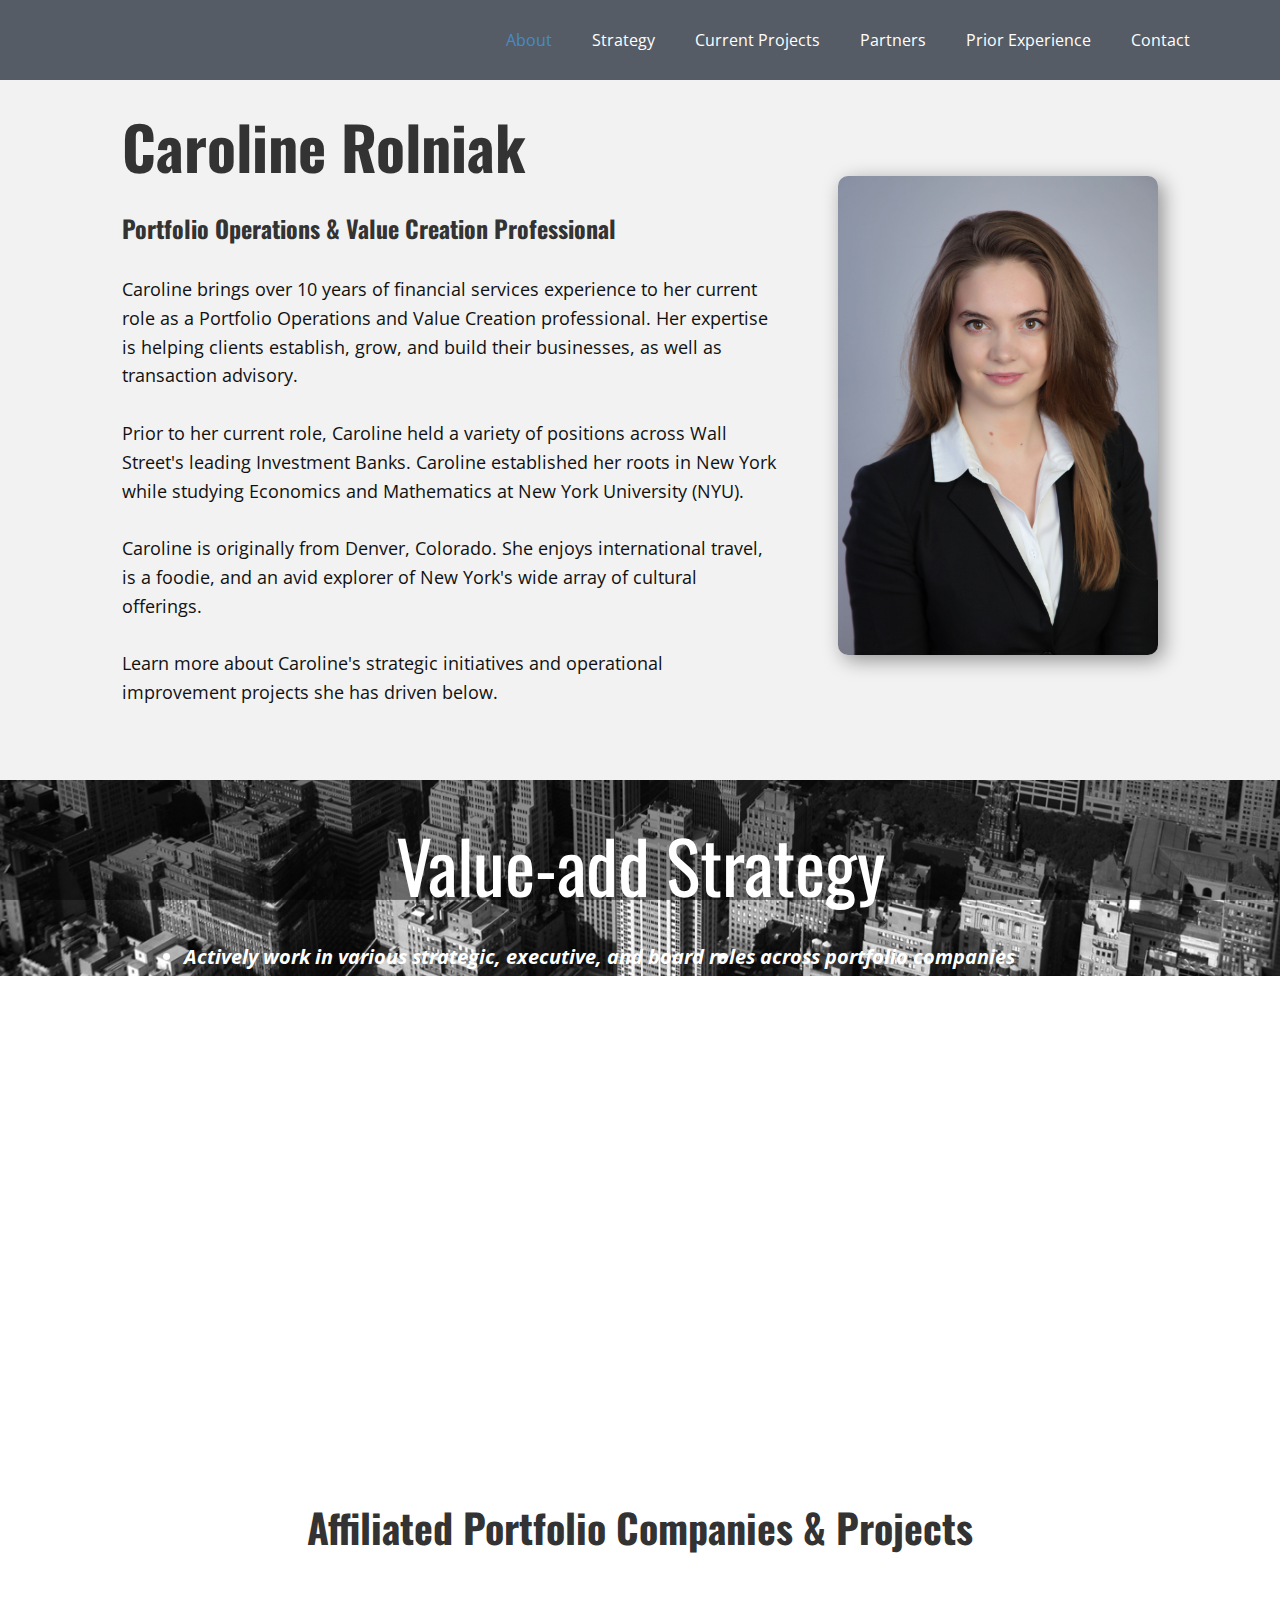
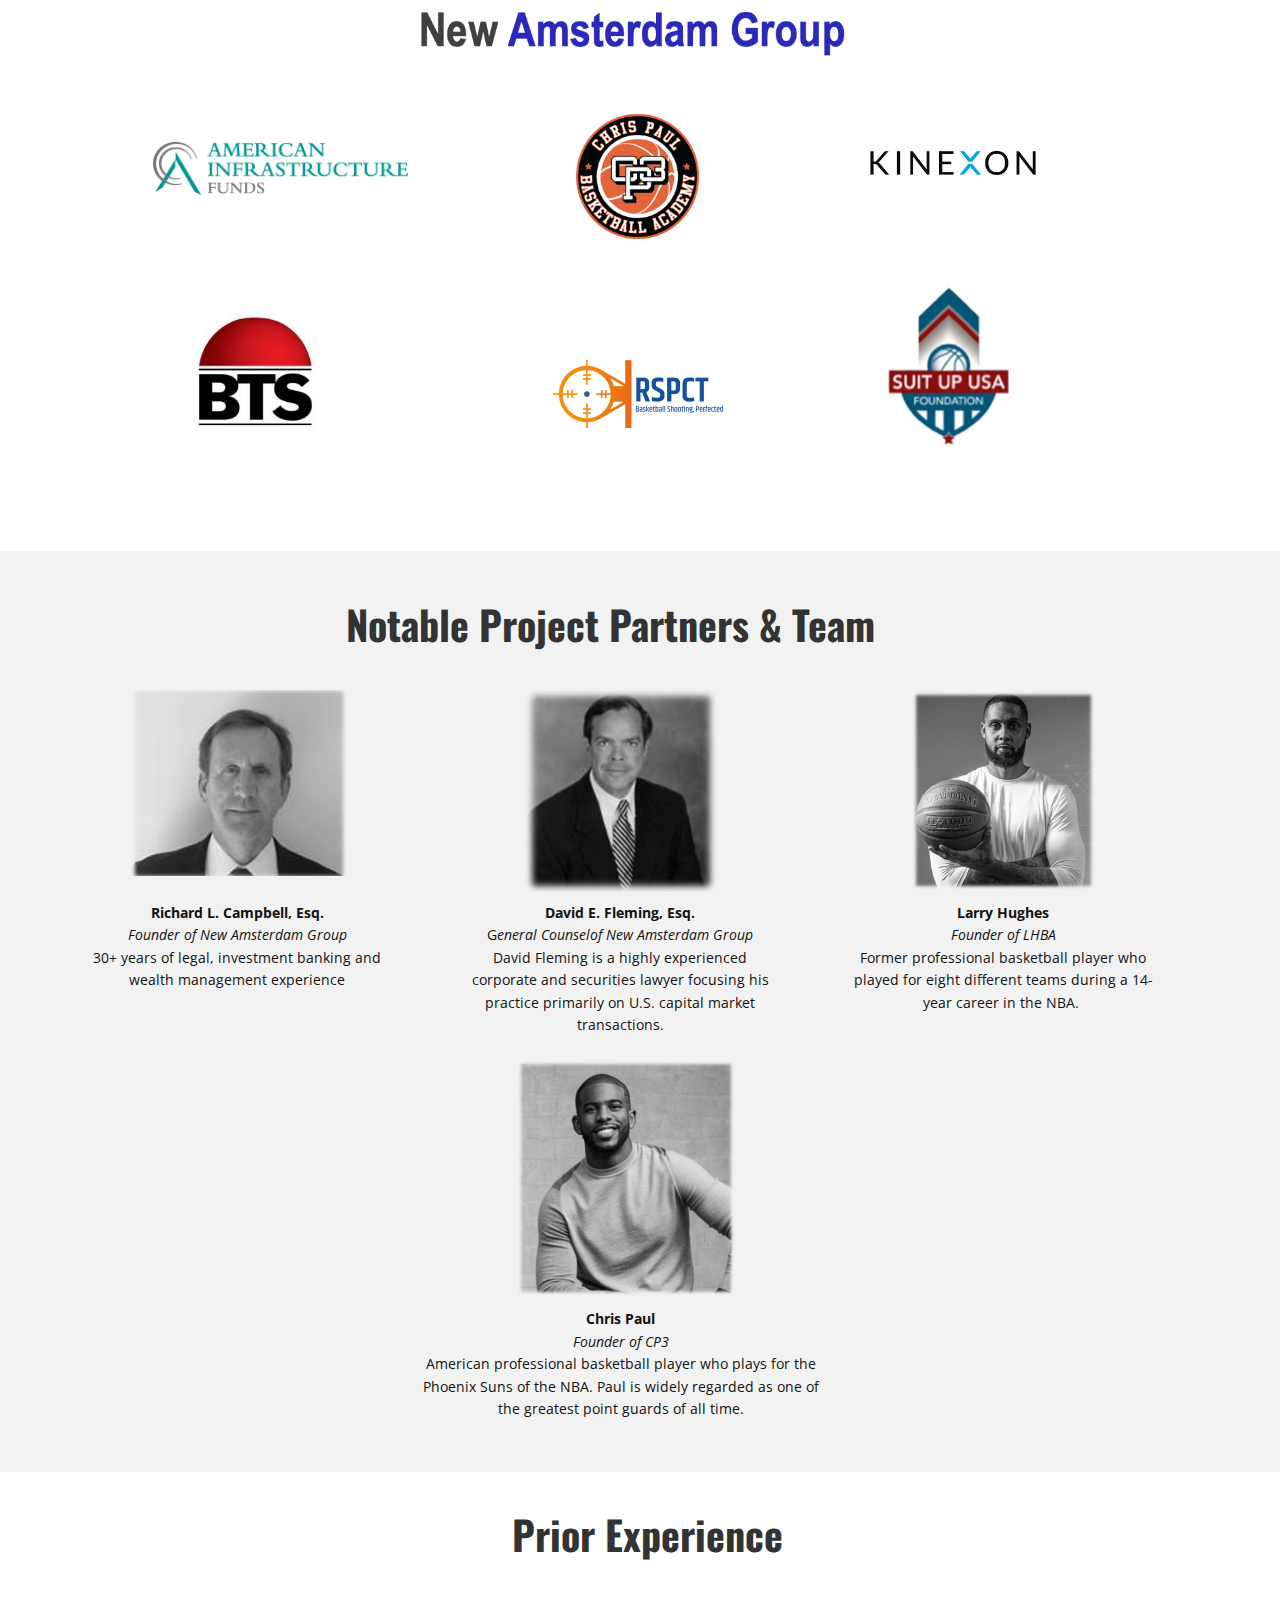
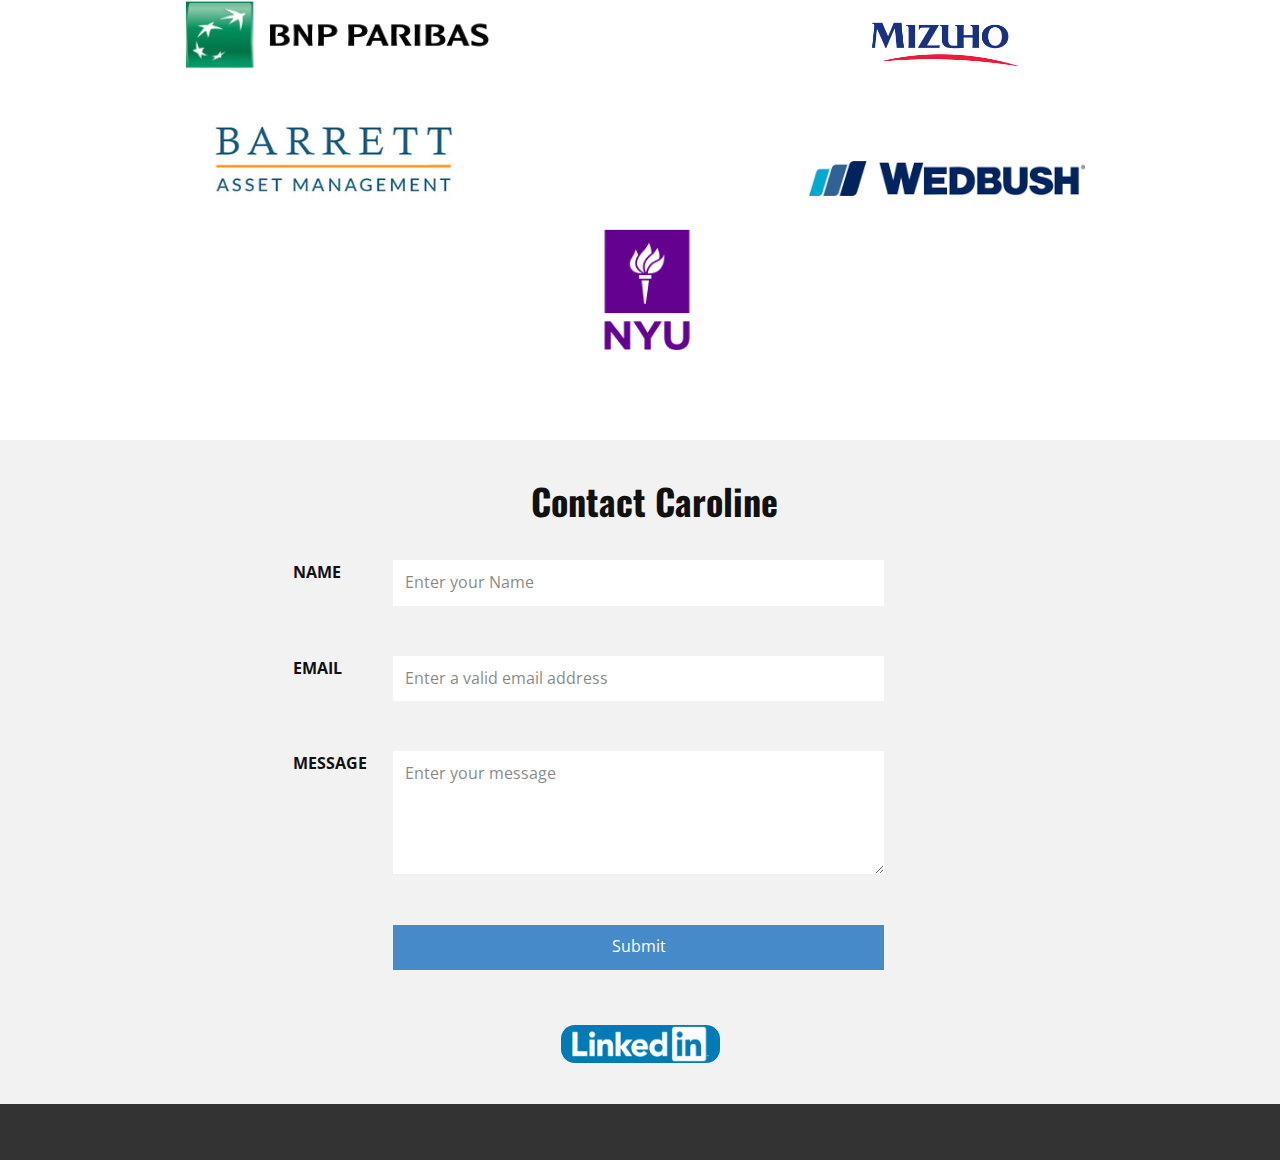
==== commit 264b3742: "Add files via upload" ====
--- a/Caroline-Rolniak.html
+++ b/Caroline-Rolniak.html
@@ -12,7 +12,6 @@
     <meta name="generator" content="Nicepage 4.19.3, nicepage.com">
     <link id="u-theme-google-font" rel="stylesheet" href="https://fonts.googleapis.com/css?family=Roboto:100,100i,300,300i,400,400i,500,500i,700,700i,900,900i|Open+Sans:300,300i,400,400i,500,500i,600,600i,700,700i,800,800i">
     <link id="u-page-google-font" rel="stylesheet" href="https://fonts.googleapis.com/css?family=Oswald:200,300,400,500,600,700">
-    
     
     
     
@@ -65,24 +64,22 @@
           </div>
         </nav>
       </div></header>
-    <section class="skrollable u-align-center u-clearfix u-image u-shading u-section-1" src="" id="sec-44c4" data-image-width="1500" data-image-height="1000"></section>
-    <section class="u-align-left u-clearfix u-grey-5 u-section-2" id="carousel_7d2e">
+    <section class="u-align-left u-clearfix u-grey-5 u-section-1" id="carousel_8ef5">
       <div class="u-clearfix u-sheet u-sheet-1">
         <div class="u-clearfix u-expanded-width u-layout-wrap u-layout-wrap-1">
           <div class="u-gutter-0 u-layout">
             <div class="u-layout-row">
-              <div class="u-align-left-lg u-align-left-md u-align-left-sm u-align-left-xl u-container-style u-layout-cell u-left-cell u-shape-rectangle u-size-60 u-layout-cell-1">
+              <div class="u-align-left-lg u-align-left-md u-align-left-xl u-container-style u-layout-cell u-left-cell u-shape-rectangle u-size-60 u-layout-cell-1">
                 <div class="u-container-layout u-container-layout-1">
-                  <h1 class="u-align-center-xs u-custom-font u-font-oswald u-text u-text-grey-80 u-text-1">Caroline Rolniak<br>
+                  <h1 class="u-align-center-sm u-align-center-xs u-custom-font u-font-oswald u-text u-text-grey-80 u-text-1">Caroline Rolniak<br>
                     <span style="font-size: 1.5rem;"> Portfolio Operations &amp; Value Creation Professional</span>
                   </h1>
                   <img class="u-image u-image-round u-radius-10 u-image-1" src="images/CRSmall.jpeg" alt="" data-image-width="1000" data-image-height="1500">
-                  <p class="u-align-left-xs u-text u-text-2">Caroline brings over 10 years of financial services experience to her current role as a Portfolio Operations and Value Creation professional.&nbsp;Her expertise is helping clients establish, grow, and build their businesses, as well as transaction advisory.&nbsp;<br>
+                  <p class="u-align-left-sm u-align-left-xs u-text u-text-2">Caroline brings over 10 years of financial services experience to her current role as a Portfolio Operations and Value Creation professional.&nbsp;Her expertise is helping clients establish, grow, and build their businesses, as well as transaction advisory.&nbsp;<br>
                     <br>Prior to her current role, Caroline held a variety of positions across Wall Street's leading Investment Banks. Caroline established her roots in New York while studying Economics and Mathematics at&nbsp;New York University (NYU).<br>
                     <br>Caroline is originally from Denver, Colorado. She enjoys international travel, is a foodie, and an avid explorer of New York's wide array of cultural offerings.<br>
                     <br>Learn more about Caroline's strategic initiatives and operational improvement projects she has driven below.&nbsp;&nbsp;<br>
                   </p>
-                  <img class="u-image u-image-round u-preserve-proportions u-radius-14 u-image-2" src="images/linkedinlogo.png" alt="" data-image-width="1400" data-image-height="350" data-href="https://www.linkedin.com/in/caroline-rolniak/">
                 </div>
               </div>
             </div>
@@ -90,7 +87,7 @@
         </div>
       </div>
     </section>
-    <section class="u-align-center u-clearfix u-image u-shading u-section-3" src="" data-image-width="1280" data-image-height="853" id="sec-919c">
+    <section class="u-align-center u-clearfix u-image u-parallax u-shading u-section-2" src="" data-image-width="1500" data-image-height="1000" id="sec-919c">
       <div class="u-clearfix u-sheet u-sheet-1">
         <h1 class="u-custom-font u-font-oswald u-text u-text-default u-title u-text-1">Value-add Strategy</h1>
         <ul class="u-align-left u-spacing-38 u-text u-text-2">
@@ -103,14 +100,14 @@
         </ul>
       </div>
     </section>
-    <section class="u-clearfix u-section-4" id="carousel_3698">
-      <div class="u-clearfix u-sheet u-valign-middle-md u-valign-middle-sm u-sheet-1">
+    <section class="u-clearfix u-section-3" id="carousel_3698">
+      <div class="u-clearfix u-sheet u-sheet-1">
         <div class="u-clearfix u-expanded-width u-gutter-0 u-layout-spacing-vertical u-layout-wrap u-layout-wrap-1">
           <div class="u-layout">
             <div class="u-layout-row">
               <div class="u-container-style u-layout-cell u-left-cell u-size-60 u-layout-cell-1">
                 <div class="u-container-layout u-container-layout-1">
-                  <h1 class="u-align-center u-custom-font u-font-oswald u-text u-text-grey-80 u-text-1">Currently Affiliated Portfolio Companies &amp; Projects</h1>
+                  <h1 class="u-align-center u-custom-font u-font-oswald u-text u-text-grey-80 u-text-1">Affiliated Portfolio Companies &amp; Projects</h1>
                   <img class="u-image u-image-contain u-image-round u-radius-10 u-image-1" src="images/ScreenShot2022-10-09at7.52.18AM.png" alt="" data-image-width="686" data-image-height="120">
                   <img class="u-image u-image-contain u-image-default u-image-2" src="images/aim.gif" alt="" data-image-width="260" data-image-height="150">
                   <img class="u-image u-image-contain u-image-default u-image-3" src="images/CP3LOGO.png" alt="" data-image-width="1500" data-image-height="844">
@@ -125,13 +122,13 @@
         </div>
       </div>
     </section>
-    <section class="u-clearfix u-grey-10 u-section-5" id="sec-3a32">
+    <section class="u-clearfix u-grey-5 u-section-4" id="sec-3a32">
       <div class="u-clearfix u-sheet u-sheet-1">
         <h1 class="u-align-center u-custom-font u-font-oswald u-text u-text-grey-80 u-text-1">Notable Project Partners &amp; Team</h1>
         <img class="u-image u-image-default u-image-1" src="images/image.png" alt="" data-image-width="360" data-image-height="322">
         <img class="u-image u-image-default u-image-2" src="images/image2.png" alt="" data-image-width="312" data-image-height="338">
         <img class="u-image u-image-default u-image-3" src="images/image1.png" alt="" data-image-width="288" data-image-height="306">
-        <div class="u-expanded-width-lg u-list u-list-1">
+        <div class="u-expanded-width-lg u-expanded-width-md u-expanded-width-sm u-expanded-width-xs u-list u-list-1">
           <div class="u-repeater u-repeater-1">
             <div class="u-container-style u-list-item u-repeater-item">
               <div class="u-container-layout u-similar-container u-container-layout-1">
@@ -145,7 +142,7 @@
             </div>
             <div class="u-container-style u-list-item u-repeater-item">
               <div class="u-container-layout u-similar-container u-container-layout-2">
-                <p class="u-align-center u-custom-item u-small-text u-text u-text-default u-text-variant u-text-3">
+                <p class="u-align-center u-custom-item u-small-text u-text u-text-default-lg u-text-default-md u-text-default-sm u-text-default-xl u-text-variant u-text-3">
                   <span style="font-weight: 700;"></span>
                   <span style="font-weight: 700;">David E. Fleming, Esq.</span>
                   <br>G<span style="font-style: italic;">eneral Counselof New Amsterdam Group</span>
@@ -155,7 +152,7 @@
             </div>
             <div class="u-container-style u-list-item u-repeater-item">
               <div class="u-container-layout u-similar-container u-container-layout-3">
-                <p class="u-align-center u-custom-item u-small-text u-text u-text-default u-text-variant u-text-4">
+                <p class="u-align-center u-custom-item u-small-text u-text u-text-default-lg u-text-default-md u-text-default-sm u-text-default-xl u-text-variant u-text-4">
                   <span style="font-weight: 700;">Larry Hughes</span>
                   <br>
                   <span style="font-style: italic;">Founder of LHBA</span>
@@ -174,7 +171,7 @@
         </p>
       </div>
     </section>
-    <section class="u-clearfix u-section-6" id="carousel_bad6">
+    <section class="u-clearfix u-section-5" id="carousel_bad6">
       <div class="u-clearfix u-sheet u-sheet-1">
         <div class="u-clearfix u-expanded-width u-gutter-0 u-layout-spacing-vertical u-layout-wrap u-layout-wrap-1">
           <div class="u-layout">
@@ -194,10 +191,10 @@
         <img class="u-image u-image-contain u-image-default u-image-5" src="images/image4.png" alt="" data-image-width="3840" data-image-height="2160">
       </div>
     </section>
-    <section class="u-align-left u-clearfix u-grey-5 u-section-7" id="carousel_ed63">
-      <div class="u-clearfix u-sheet u-valign-middle-xs u-sheet-1">
+    <section class="u-align-left u-clearfix u-grey-5 u-section-6" id="carousel_ed63">
+      <div class="u-clearfix u-sheet u-sheet-1">
         <h2 class="u-align-center u-custom-font u-font-oswald u-text u-text-1">Contact Caroline</h2>
-        <div class="u-form u-grey-5 u-form-1">
+        <div class="u-expanded-width-sm u-expanded-width-xs u-form u-grey-5 u-form-1">
           <form action="https://forms.nicepagesrv.com/Form/Process" class="u-clearfix u-form-spacing-50 u-form-vertical u-inner-form" source="email" name="form" style="padding: 14px;">
             <div class="u-form-group u-form-name u-label-left">
               <label for="name-2ee9" class="u-label u-label-1">Name</label>
@@ -223,6 +220,7 @@
             <input type="hidden" value="" name="recaptchaResponse">
           </form>
         </div>
+        <img class="u-image u-image-round u-preserve-proportions u-radius-14 u-image-1" src="images/linkedinlogo.png" alt="" data-image-width="1400" data-image-height="350" data-href="https://www.linkedin.com/in/caroline-rolniak/">
       </div>
     </section>
     
--- a/Caroline-Rolniak.css
+++ b/Caroline-Rolniak.css
@@ -1,52 +1,24 @@
  .u-section-1 {
-  background-image: linear-gradient(0deg, rgba(185,193,204,0.35), rgba(185,193,204,0.35)), url("images/308241187-0.jpeg");
-  background-position: 50% 29.98%;
-  min-height: 555px;
-}
-
-@media (max-width: 1199px) {
-   .u-section-1 {
-    min-height: 458px;
-  }
-}
-
-@media (max-width: 991px) {
-   .u-section-1 {
-    min-height: 351px;
-  }
-}
-
-@media (max-width: 767px) {
-   .u-section-1 {
-    min-height: 263px;
-  }
-}
-
-@media (max-width: 575px) {
-   .u-section-1 {
-    min-height: 166px;
-  }
-} .u-section-2 {
   background-image: none;
 }
 
-.u-section-2 .u-sheet-1 {
-  min-height: 635px;
-}
-
-.u-section-2 .u-layout-wrap-1 {
+.u-section-1 .u-sheet-1 {
+  min-height: 700px;
+}
+
+.u-section-1 .u-layout-wrap-1 {
   margin: 0 0 43px;
 }
 
-.u-section-2 .u-layout-cell-1 {
-  min-height: 592px;
-}
-
-.u-section-2 .u-container-layout-1 {
+.u-section-1 .u-layout-cell-1 {
+  min-height: 657px;
+}
+
+.u-section-1 .u-container-layout-1 {
   padding: 0 25px;
 }
 
-.u-section-2 .u-text-1 {
+.u-section-1 .u-text-1 {
   letter-spacing: normal;
   font-size: 3.75rem;
   text-transform: none;
@@ -55,45 +27,39 @@
   margin: 33px 407px 0 27px;
 }
 
-.u-section-2 .u-image-1 {
+.u-section-1 .u-image-1 {
   width: 320px;
   height: 479px;
   box-shadow: 5px 5px 20px 0 rgba(0,0,0,0.4);
-  margin: -93px 29px 0 auto;
-}
-
-.u-section-2 .u-text-2 {
+  margin: -69px 27px 0 auto;
+}
+
+.u-section-1 .u-text-2 {
   font-size: 1.125rem;
-  margin: -356px 407px 0 27px;
-}
-
-.u-section-2 .u-image-2 {
-  width: 159px;
-  height: 38px;
-  margin: 32px auto 0 203px;
+  margin: -380px 407px 0 27px;
 }
 
 @media (max-width: 1199px) {
-  .u-section-2 .u-sheet-1 {
+  .u-section-1 .u-sheet-1 {
     min-height: 699px;
   }
 
-  .u-section-2 .u-layout-wrap-1 {
+  .u-section-1 .u-layout-wrap-1 {
     margin-bottom: 25px;
     margin-right: initial;
     margin-left: initial;
   }
 
-  .u-section-2 .u-layout-cell-1 {
+  .u-section-1 .u-layout-cell-1 {
     min-height: 674px;
   }
 
-  .u-section-2 .u-text-1 {
+  .u-section-1 .u-text-1 {
     margin-right: 234px;
     margin-left: 0;
   }
 
-  .u-section-2 .u-image-1 {
+  .u-section-1 .u-image-1 {
     width: 246px;
     height: 366px;
     object-position: 50% 0%;
@@ -101,119 +67,116 @@
     margin-right: 59px;
   }
 
-  .u-section-2 .u-text-2 {
+  .u-section-1 .u-text-2 {
     font-size: 1rem;
     width: auto;
     margin-top: -366px;
     margin-right: 330px;
     margin-left: 5px;
   }
-
-  .u-section-2 .u-image-2 {
-    margin-top: 25px;
-    margin-left: 93px;
-  }
 }
 
 @media (max-width: 991px) {
-  .u-section-2 .u-sheet-1 {
+  .u-section-1 .u-sheet-1 {
     min-height: 752px;
   }
 
-  .u-section-2 .u-layout-wrap-1 {
+  .u-section-1 .u-layout-wrap-1 {
     margin-bottom: 20px;
     margin-right: initial;
     margin-left: initial;
   }
 
-  .u-section-2 .u-layout-cell-1 {
+  .u-section-1 .u-layout-cell-1 {
     min-height: 732px;
   }
 
-  .u-section-2 .u-text-1 {
+  .u-section-1 .u-container-layout-1 {
+    padding-left: 23px;
+    padding-right: 23px;
+  }
+
+  .u-section-1 .u-text-1 {
     font-size: 3rem;
-    margin-right: 14px;
-  }
-
-  .u-section-2 .u-image-1 {
+    margin-right: 16px;
+    margin-left: 2px;
+  }
+
+  .u-section-1 .u-image-1 {
     width: 181px;
     height: 254px;
-    margin-top: 57px;
+    margin-top: 86px;
     margin-right: 0;
   }
 
-  .u-section-2 .u-text-2 {
-    margin-top: -254px;
-    margin-right: 206px;
-    margin-left: 0;
-  }
-
-  .u-section-2 .u-image-2 {
-    margin-top: 33px;
-    margin-left: 102px;
+  .u-section-1 .u-text-2 {
+    margin-top: -283px;
+    margin-right: 208px;
+    margin-left: 2px;
   }
 }
 
 @media (max-width: 767px) {
-  .u-section-2 .u-layout-cell-1 {
-    min-height: 100px;
-  }
-
-  .u-section-2 .u-container-layout-1 {
+  .u-section-1 .u-layout-cell-1 {
+    min-height: 856px;
+  }
+
+  .u-section-1 .u-container-layout-1 {
     padding-left: 10px;
     padding-right: 10px;
   }
 
-  .u-section-2 .u-text-1 {
+  .u-section-1 .u-text-1 {
     margin-right: 0;
-  }
-
-  .u-section-2 .u-image-1 {
-    margin-top: 20px;
-  }
-
-  .u-section-2 .u-text-2 {
-    margin-top: 20px;
-    margin-right: 56px;
+    margin-left: 0;
+  }
+
+  .u-section-1 .u-image-1 {
+    margin-top: 18px;
+    margin-right: auto;
+    margin-left: 166px;
+  }
+
+  .u-section-1 .u-text-2 {
+    margin-top: 22px;
+    margin-left: 28px;
+    margin-right: 28px;
   }
 }
 
 @media (max-width: 575px) {
-  .u-section-2 .u-layout-cell-1 {
+  .u-section-1 .u-layout-cell-1 {
     min-height: 1055px;
   }
 
-  .u-section-2 .u-text-1 {
+  .u-section-1 .u-text-1 {
     font-size: 2.25rem;
   }
 
-  .u-section-2 .u-image-1 {
+  .u-section-1 .u-image-1 {
     width: 177px;
-    height: 219px;
-    margin-right: auto;
-  }
-
-  .u-section-2 .u-text-2 {
+    height: 264px;
+    margin-left: 139px;
+  }
+
+  .u-section-1 .u-text-2 {
+    margin-left: 0;
     margin-right: 0;
   }
-
-  .u-section-2 .u-image-2 {
-    margin-left: auto;
-  }
-} .u-section-3 {
-  background-image: linear-gradient(0deg, rgba(0,0,0,0.7), rgba(0,0,0,0.7)), url("images/883a029524b911b4d99019b318e091a7ef78d3cead77e5bec14134764a4e55e960f07779af66678ac1c5124b6bb41b9978d9ce622eaf4aeb814801_1280.jpg");
+} .u-section-2 {
+  background-image: linear-gradient(0deg, rgba(0,0,0,0.45), rgba(0,0,0,0.45)), url("images/308241187-0.jpeg");
   background-position: 50% 50%;
 }
 
-.u-section-3 .u-sheet-1 {
+.u-section-2 .u-sheet-1 {
   min-height: 659px;
 }
 
-.u-section-3 .u-text-1 {
+.u-section-2 .u-text-1 {
   margin: 45px auto 0;
 }
 
-.u-section-3 .u-text-2 {
+.u-section-2 .u-text-2 {
   font-size: 1.25rem;
   font-style: italic;
   background-image: none;
@@ -222,47 +185,317 @@
 }
 
 @media (max-width: 1199px) {
-  .u-section-3 .u-sheet-1 {
+  .u-section-2 .u-sheet-1 {
     min-height: 543px;
   }
 
-  .u-section-3 .u-text-2 {
+  .u-section-2 .u-text-2 {
     margin-left: 0;
     margin-right: 0;
   }
 }
 
 @media (max-width: 991px) {
+  .u-section-2 .u-sheet-1 {
+    min-height: 416px;
+  }
+}
+
+@media (max-width: 767px) {
+  .u-section-2 .u-sheet-1 {
+    min-height: 312px;
+  }
+}
+
+@media (max-width: 575px) {
+   .u-section-2 {
+    background-position: 50% 50%;
+  }
+
+  .u-section-2 .u-sheet-1 {
+    min-height: 196px;
+  }
+}.u-section-3 .u-sheet-1 {
+  min-height: 712px;
+}
+
+.u-section-3 .u-layout-wrap-1 {
+  margin-top: 2px;
+  margin-bottom: 60px;
+}
+
+.u-section-3 .u-layout-cell-1 {
+  min-height: 640px;
+}
+
+.u-section-3 .u-container-layout-1 {
+  padding: 30px 23px 0;
+}
+
+.u-section-3 .u-text-1 {
+  line-height: 1.2;
+  text-transform: none;
+  font-size: 2.5rem;
+  font-weight: 700;
+  margin: 32px 7px 0;
+}
+
+.u-section-3 .u-image-1 {
+  width: 526px;
+  height: 78px;
+  margin: 42px auto 0 278px;
+}
+
+.u-section-3 .u-image-2 {
+  width: 255px;
+  height: 147px;
+  margin: 18px auto 0 60px;
+}
+
+.u-section-3 .u-image-3 {
+  width: 255px;
+  height: 143px;
+  margin: -131px auto 0 417px;
+}
+
+.u-section-3 .u-image-4 {
+  width: 248px;
+  height: 88px;
+  margin: -129px auto 0 736px;
+}
+
+.u-section-3 .u-image-5 {
+  width: 141px;
+  height: 171px;
+  margin: 76px auto 0 788px;
+}
+
+.u-section-3 .u-image-6 {
+  width: 170px;
+  height: 170px;
+  margin: -145px auto 0 460px;
+}
+
+.u-section-3 .u-image-7 {
+  width: 145px;
+  height: 145px;
+  margin: -170px auto 0 90px;
+}
+
+@media (max-width: 1199px) {
   .u-section-3 .u-sheet-1 {
-    min-height: 416px;
+    min-height: 701px;
+  }
+
+  .u-section-3 .u-layout-wrap-1 {
+    margin-top: 0;
+    margin-bottom: 43px;
+  }
+
+  .u-section-3 .u-layout-cell-1 {
+    min-height: 658px;
+  }
+
+  .u-section-3 .u-text-1 {
+    margin-left: 0;
+    margin-right: 0;
+  }
+
+  .u-section-3 .u-image-1 {
+    margin-top: 34px;
+    margin-left: auto;
+  }
+
+  .u-section-3 .u-image-2 {
+    margin-top: 26px;
+  }
+
+  .u-section-3 .u-image-3 {
+    margin-top: -126px;
+    margin-right: 290px;
+    margin-left: auto;
+  }
+
+  .u-section-3 .u-image-4 {
+    margin-top: -130px;
+    margin-right: 25px;
+    margin-left: auto;
+  }
+
+  .u-section-3 .u-image-5 {
+    margin-top: 194px;
+    margin-right: 67px;
+    margin-left: auto;
+  }
+
+  .u-section-3 .u-image-6 {
+    margin-top: -171px;
+    margin-right: 344px;
+    margin-left: auto;
+  }
+
+  .u-section-3 .u-image-7 {
+    margin-top: -157px;
+    margin-left: 75px;
+  }
+}
+
+@media (max-width: 991px) {
+  .u-section-3 .u-sheet-1 {
+    min-height: 852px;
+  }
+
+  .u-section-3 .u-layout-wrap-1 {
+    margin-top: 1px;
+    margin-bottom: 60px;
+  }
+
+  .u-section-3 .u-layout-cell-1 {
+    min-height: 745px;
+  }
+
+  .u-section-3 .u-text-1 {
+    font-size: 2.25rem;
+  }
+
+  .u-section-3 .u-image-2 {
+    margin-top: 24px;
+    margin-left: 62px;
+  }
+
+  .u-section-3 .u-image-3 {
+    margin-top: -143px;
+    margin-right: 51px;
+  }
+
+  .u-section-3 .u-image-4 {
+    margin-top: 36px;
+    margin-right: auto;
+    margin-left: 66px;
+  }
+
+  .u-section-3 .u-image-5 {
+    margin-top: 41px;
+    margin-right: 117px;
+  }
+
+  .u-section-3 .u-image-6 {
+    margin-top: -341px;
+    margin-right: 93px;
+  }
+
+  .u-section-3 .u-image-7 {
+    margin-top: 0;
+    margin-left: 117px;
   }
 }
 
 @media (max-width: 767px) {
   .u-section-3 .u-sheet-1 {
-    min-height: 312px;
+    min-height: 1307px;
+  }
+
+  .u-section-3 .u-layout-cell-1 {
+    min-height: 1048px;
+  }
+
+  .u-section-3 .u-container-layout-1 {
+    padding-left: 10px;
+    padding-right: 10px;
+  }
+
+  .u-section-3 .u-image-1 {
+    width: 520px;
+    height: 77px;
+    margin-right: 0;
+  }
+
+  .u-section-3 .u-image-2 {
+    margin-top: 0;
+    margin-right: 123px;
+    margin-left: auto;
+  }
+
+  .u-section-3 .u-image-3 {
+    margin-top: 22px;
+    margin-right: auto;
+  }
+
+  .u-section-3 .u-image-4 {
+    margin-top: 41px;
+    margin-left: auto;
+  }
+
+  .u-section-3 .u-image-5 {
+    margin-top: 403px;
+    margin-right: auto;
+  }
+
+  .u-section-3 .u-image-6 {
+    margin-top: -561px;
+    margin-right: 166px;
+  }
+
+  .u-section-3 .u-image-7 {
+    margin-top: 20px;
+    margin-right: 186px;
+    margin-left: auto;
   }
 }
 
 @media (max-width: 575px) {
   .u-section-3 .u-sheet-1 {
-    min-height: 196px;
-  }
-}.u-section-4 .u-sheet-1 {
-  min-height: 712px;
-}
-
-.u-section-4 .u-layout-wrap-1 {
-  margin-top: 2px;
-  margin-bottom: 60px;
-}
-
-.u-section-4 .u-layout-cell-1 {
-  min-height: 640px;
-}
-
-.u-section-4 .u-container-layout-1 {
-  padding: 30px 23px 0;
+    min-height: 1400px;
+  }
+
+  .u-section-3 .u-layout-wrap-1 {
+    margin-top: 14px;
+  }
+
+  .u-section-3 .u-layout-cell-1 {
+    min-height: 1080px;
+  }
+
+  .u-section-3 .u-image-1 {
+    width: 320px;
+    height: 47px;
+  }
+
+  .u-section-3 .u-image-2 {
+    margin-top: 27px;
+    margin-right: 65px;
+  }
+
+  .u-section-3 .u-image-3 {
+    margin-top: 17px;
+  }
+
+  .u-section-3 .u-image-4 {
+    margin-top: 34px;
+  }
+
+  .u-section-3 .u-image-5 {
+    margin-top: 416px;
+    margin-left: 86px;
+  }
+
+  .u-section-3 .u-image-6 {
+    margin-top: -405px;
+    margin-right: auto;
+    margin-left: 73px;
+  }
+
+  .u-section-3 .u-image-7 {
+    margin-top: -325px;
+    margin-right: 175px;
+    margin-left: 86px;
+  }
+} .u-section-4 {
+  background-image: none;
+}
+
+.u-section-4 .u-sheet-1 {
+  min-height: 895px;
 }
 
 .u-section-4 .u-text-1 {
@@ -270,243 +503,307 @@
   text-transform: none;
   font-size: 2.5rem;
   font-weight: 700;
-  margin: 32px 7px 0;
+  margin: 49px 59px 0 0;
 }
 
 .u-section-4 .u-image-1 {
-  width: 526px;
-  height: 78px;
-  margin: 42px auto 0 278px;
+  width: 218px;
+  height: 186px;
+  margin: 42px auto 0 60px;
 }
 
 .u-section-4 .u-image-2 {
-  width: 255px;
-  height: 147px;
-  margin: 18px auto 0 60px;
+  width: 183px;
+  height: 199px;
+  margin: -185px 115px 0 auto;
 }
 
 .u-section-4 .u-image-3 {
-  width: 255px;
-  height: 143px;
-  margin: -131px auto 0 417px;
+  width: 194px;
+  height: 202px;
+  margin: -200px auto 0 454px;
+}
+
+.u-section-4 .u-list-1 {
+  width: 1101px;
+  margin: 0 auto 0 0;
+}
+
+.u-section-4 .u-repeater-1 {
+  min-height: 108px;
+  grid-template-columns: calc(33.3333% - 32px) calc(33.3333% - 32px) calc(33.3333% - 32px);
+  grid-gap: 48px 48px;
+}
+
+.u-section-4 .u-container-layout-1 {
+  padding: 10px;
+}
+
+.u-section-4 .u-text-2 {
+  margin: 0 auto 0 0;
+}
+
+.u-section-4 .u-container-layout-2 {
+  padding: 10px;
+}
+
+.u-section-4 .u-text-3 {
+  margin: 0 auto 0 0;
+}
+
+.u-section-4 .u-container-layout-3 {
+  padding: 10px;
+}
+
+.u-section-4 .u-text-4 {
+  margin: 0 auto 0 0;
 }
 
 .u-section-4 .u-image-4 {
-  width: 248px;
-  height: 88px;
-  margin: -129px auto 0 736px;
-}
-
-.u-section-4 .u-image-5 {
-  width: 141px;
-  height: 171px;
-  margin: 76px auto 0 788px;
-}
-
-.u-section-4 .u-image-6 {
-  width: 170px;
-  height: 170px;
-  margin: -145px auto 0 460px;
-}
-
-.u-section-4 .u-image-7 {
-  width: 145px;
-  height: 145px;
-  margin: -170px auto 0 90px;
+  width: 218px;
+  height: 235px;
+  margin: 14px 476px 0 447px;
+}
+
+.u-section-4 .u-text-5 {
+  margin: 13px 382px 52px 343px;
 }
 
 @media (max-width: 1199px) {
   .u-section-4 .u-sheet-1 {
-    min-height: 701px;
-  }
-
-  .u-section-4 .u-layout-wrap-1 {
-    margin-top: 0;
-    margin-bottom: 43px;
-  }
-
-  .u-section-4 .u-layout-cell-1 {
-    min-height: 658px;
+    min-height: 963px;
   }
 
   .u-section-4 .u-text-1 {
-    margin-left: 0;
     margin-right: 0;
   }
 
   .u-section-4 .u-image-1 {
-    margin-top: 34px;
-    margin-left: auto;
+    margin-top: 46px;
+    margin-left: 21px;
   }
 
   .u-section-4 .u-image-2 {
-    margin-top: 26px;
+    margin-right: 59px;
   }
 
   .u-section-4 .u-image-3 {
-    margin-top: -126px;
-    margin-right: 290px;
-    margin-left: auto;
+    margin-top: -201px;
+    margin-right: 371px;
+    margin-left: auto;
+  }
+
+  .u-section-4 .u-list-1 {
+    margin-top: -6px;
+    margin-right: initial;
+    margin-left: initial;
+    width: auto;
+  }
+
+  .u-section-4 .u-repeater-1 {
+    min-height: 174px;
   }
 
   .u-section-4 .u-image-4 {
-    margin-top: -130px;
-    margin-right: 25px;
-    margin-left: auto;
-  }
-
-  .u-section-4 .u-image-5 {
-    margin-top: 73px;
-    margin-right: 67px;
-    margin-left: auto;
-  }
-
-  .u-section-4 .u-image-6 {
-    margin-top: -171px;
-    margin-right: 344px;
-    margin-left: auto;
-  }
-
-  .u-section-4 .u-image-7 {
-    margin-top: -157px;
-    margin-left: 75px;
+    margin-top: -10px;
+    margin-left: auto;
+    margin-right: auto;
+  }
+
+  .u-section-4 .u-text-5 {
+    width: 416px;
+    margin: 21px auto 49px;
   }
 }
 
 @media (max-width: 991px) {
   .u-section-4 .u-sheet-1 {
-    min-height: 821px;
-  }
-
-  .u-section-4 .u-layout-wrap-1 {
-    margin-top: 1px;
-    margin-bottom: 1px;
-  }
-
-  .u-section-4 .u-layout-cell-1 {
-    min-height: 819px;
+    min-height: 985px;
   }
 
   .u-section-4 .u-text-1 {
-    font-size: 2.25rem;
+    width: auto;
+    margin-top: 38px;
+  }
+
+  .u-section-4 .u-image-1 {
+    margin-top: 41px;
+    margin-left: 41px;
   }
 
   .u-section-4 .u-image-2 {
-    margin-top: 24px;
-    margin-left: 62px;
-  }
-
-  .u-section-4 .u-image-3 {
-    margin-top: -143px;
-    margin-right: 51px;
-  }
-
-  .u-section-4 .u-image-4 {
-    margin-top: 22px;
+    margin-top: 149px;
     margin-right: auto;
     margin-left: 66px;
   }
 
-  .u-section-4 .u-image-5 {
-    margin-top: 51px;
-    margin-right: 108px;
-  }
-
-  .u-section-4 .u-image-6 {
-    margin-top: -321px;
-    margin-right: 108px;
-  }
-
-  .u-section-4 .u-image-7 {
-    margin-top: -20px;
-    margin-left: 117px;
+  .u-section-4 .u-image-3 {
+    margin-top: -542px;
+    margin-right: 82px;
+  }
+
+  .u-section-4 .u-list-1 {
+    margin-top: -12px;
+    width: auto;
+    margin-right: initial;
+    margin-left: initial;
+  }
+
+  .u-section-4 .u-repeater-1 {
+    min-height: 677px;
+    grid-template-columns: calc(50% - 24px) calc(50% - 24px);
+  }
+
+  .u-section-4 .u-image-4 {
+    width: 173px;
+    height: 208px;
+    margin-top: -532px;
+    margin-right: 92px;
+  }
+
+  .u-section-4 .u-text-5 {
+    width: auto;
+    margin: 20px 20px 60px 400px;
   }
 }
 
 @media (max-width: 767px) {
-  .u-section-4 .u-layout-cell-1 {
-    min-height: 780px;
-  }
-
-  .u-section-4 .u-container-layout-1 {
-    padding-left: 10px;
-    padding-right: 10px;
+  .u-section-4 .u-sheet-1 {
+    min-height: 1701px;
   }
 
   .u-section-4 .u-image-1 {
-    width: 520px;
-    height: 77px;
-    margin-right: 0;
+    margin-top: 76px;
+    margin-left: auto;
+  }
+
+  .u-section-4 .u-image-2 {
+    margin-top: 549px;
+    margin-left: auto;
   }
 
   .u-section-4 .u-image-3 {
-    margin-top: 20px;
-  }
-
-  .u-section-4 .u-image-5 {
-    margin-top: 20px;
-  }
-
-  .u-section-4 .u-image-7 {
-    margin-top: 20px;
+    margin-top: -584px;
+    margin-right: auto;
+  }
+
+  .u-section-4 .u-list-1 {
+    margin-top: -356px;
+    width: auto;
+    margin-right: initial;
+    margin-left: initial;
+  }
+
+  .u-section-4 .u-repeater-1 {
+    min-height: 1108px;
+    grid-template-columns: 100%;
+  }
+
+  .u-section-4 .u-image-4 {
+    margin-top: -175px;
+    margin-right: auto;
+  }
+
+  .u-section-4 .u-text-5 {
+    width: 300px;
+    margin: 25px auto 46px;
   }
 }
 
 @media (max-width: 575px) {
   .u-section-4 .u-sheet-1 {
-    min-height: 1400px;
-  }
-
-  .u-section-4 .u-layout-wrap-1 {
-    margin-top: 14px;
-    margin-bottom: 60px;
-  }
-
-  .u-section-4 .u-layout-cell-1 {
-    min-height: 793px;
+    min-height: 2108px;
+  }
+
+  .u-section-4 .u-text-1 {
+    font-size: 1.875rem;
   }
 
   .u-section-4 .u-image-1 {
-    width: 320px;
-    height: 47px;
+    margin-top: 79px;
   }
 
   .u-section-4 .u-image-2 {
-    margin-top: 27px;
-    margin-left: auto;
+    margin-top: 745px;
   }
 
   .u-section-4 .u-image-3 {
-    margin-top: 17px;
-    margin-right: auto;
+    width: 206px;
+    height: 215px;
+    margin-top: -689px;
+  }
+
+  .u-section-4 .u-list-1 {
+    margin-top: -751px;
+    width: auto;
+    margin-right: initial;
+    margin-left: initial;
+  }
+
+  .u-section-4 .u-repeater-1 {
+    min-height: 1454px;
+  }
+
+  .u-section-4 .u-container-layout-1 {
+    padding-left: 0;
+    padding-right: 0;
+  }
+
+  .u-section-4 .u-text-2 {
+    width: auto;
+    margin-top: 340px;
+    margin-right: 0;
+    margin-bottom: -10px;
+  }
+
+  .u-section-4 .u-container-layout-2 {
+    padding-left: 0;
+    padding-right: 0;
+  }
+
+  .u-section-4 .u-text-3 {
+    width: auto;
+    margin-top: 340px;
+    margin-right: 0;
+    margin-bottom: -10px;
+  }
+
+  .u-section-4 .u-container-layout-3 {
+    padding-left: 0;
+    padding-right: 0;
+  }
+
+  .u-section-4 .u-text-4 {
+    width: auto;
+    margin-top: 340px;
+    margin-right: 0;
+    margin-bottom: -10px;
   }
 
   .u-section-4 .u-image-4 {
-    margin-top: 34px;
-    margin-left: auto;
-  }
-
-  .u-section-4 .u-image-5 {
-    margin-top: 455px;
-    margin-right: auto;
-  }
-
-  .u-section-4 .u-image-6 {
-    margin-top: -375px;
-    margin-right: auto;
-  }
-
-  .u-section-4 .u-image-7 {
-    margin-top: -308px;
-    margin-left: auto;
-    margin-bottom: -192px;
-  }
-} .u-section-5 {
-  background-image: none;
-}
-
-.u-section-5 .u-sheet-1 {
-  min-height: 895px;
+    margin-top: 38px;
+  }
+
+  .u-section-4 .u-text-5 {
+    margin-top: 83px;
+    margin-left: 20px;
+    margin-right: 20px;
+  }
+}.u-section-5 .u-sheet-1 {
+  min-height: 568px;
+}
+
+.u-section-5 .u-layout-wrap-1 {
+  margin-top: 2px;
+  margin-bottom: 0;
+}
+
+.u-section-5 .u-layout-cell-1 {
+  min-height: 408px;
+}
+
+.u-section-5 .u-container-layout-1 {
+  padding: 30px 23px 0;
 }
 
 .u-section-5 .u-text-1 {
@@ -514,279 +811,59 @@
   text-transform: none;
   font-size: 2.5rem;
   font-weight: 700;
-  margin: 49px 59px 0 0;
+  margin: 6px 0 0 14px;
 }
 
 .u-section-5 .u-image-1 {
-  width: 218px;
-  height: 186px;
-  margin: 42px auto 0 60px;
-}
-
-.u-section-5 .u-image-2 {
-  width: 183px;
-  height: 199px;
-  margin: -185px 115px 0 auto;
-}
-
-.u-section-5 .u-image-3 {
-  width: 194px;
-  height: 202px;
-  margin: -200px auto 0 454px;
-}
-
-.u-section-5 .u-list-1 {
-  width: 1101px;
-  margin-right: auto;
-  margin-bottom: 0;
-  margin-left: 0;
-}
-
-.u-section-5 .u-repeater-1 {
-  min-height: 108px;
-  grid-template-columns: calc(33.3333% - 32px) calc(33.3333% - 32px) calc(33.3333% - 32px);
-  grid-gap: 48px 48px;
-}
-
-.u-section-5 .u-container-layout-1 {
-  padding: 10px;
-}
-
-.u-section-5 .u-text-2 {
-  margin: 0 auto 0 0;
-}
-
-.u-section-5 .u-container-layout-2 {
-  padding: 10px;
-}
-
-.u-section-5 .u-text-3 {
-  margin: 0 auto 0 0;
-}
-
-.u-section-5 .u-container-layout-3 {
-  padding: 10px;
-}
-
-.u-section-5 .u-text-4 {
-  margin: 0 auto 0 0;
-}
-
-.u-section-5 .u-image-4 {
-  width: 218px;
-  height: 235px;
-  margin: 14px 476px 0 447px;
-}
-
-.u-section-5 .u-text-5 {
-  margin: 13px 382px 41px 343px;
-}
-
-@media (max-width: 1199px) {
-  .u-section-5 .u-sheet-1 {
-    min-height: 963px;
-  }
-
-  .u-section-5 .u-text-1 {
-    margin-right: 0;
-  }
-
-  .u-section-5 .u-image-1 {
-    margin-top: 46px;
-    margin-left: 21px;
-  }
-
-  .u-section-5 .u-image-2 {
-    margin-right: 59px;
-  }
-
-  .u-section-5 .u-image-3 {
-    margin-top: -201px;
-    margin-right: 371px;
-    margin-left: auto;
-  }
-
-  .u-section-5 .u-list-1 {
-    margin-top: 20px;
-    margin-right: initial;
-    margin-left: initial;
-    width: auto;
-  }
-
-  .u-section-5 .u-repeater-1 {
-    min-height: 174px;
-  }
-
-  .u-section-5 .u-image-4 {
-    margin-top: 10px;
-    margin-left: auto;
-    margin-right: auto;
-  }
-
-  .u-section-5 .u-text-5 {
-    width: 416px;
-    margin: 21px auto 49px;
-  }
-}
-
-@media (max-width: 991px) {
-  .u-section-5 .u-sheet-1 {
-    min-height: 1017px;
-  }
-
-  .u-section-5 .u-text-1 {
-    width: auto;
-    margin-top: 51px;
-  }
-
-  .u-section-5 .u-image-1 {
-    margin-top: 28px;
-    margin-left: 41px;
-  }
-
-  .u-section-5 .u-image-2 {
-    margin-top: 149px;
-    margin-right: auto;
-    margin-left: 66px;
-  }
-
-  .u-section-5 .u-image-3 {
-    margin-top: -542px;
-    margin-right: 82px;
-  }
-
-  .u-section-5 .u-list-1 {
-    width: 720px;
-    margin-top: -8px;
-    margin-right: auto;
-    margin-left: -11px;
-  }
-
-  .u-section-5 .u-repeater-1 {
-    min-height: 704px;
-    grid-template-columns: calc(50% - 24px) calc(50% - 24px);
-  }
-
-  .u-section-5 .u-image-4 {
-    width: 173px;
-    height: 208px;
-    margin-top: -560px;
-    margin-right: 92px;
-  }
-
-  .u-section-5 .u-text-5 {
-    width: auto;
-    margin: 41px 20px 60px 400px;
-  }
-}
-
-@media (max-width: 767px) {
-  .u-section-5 .u-list-1 {
-    width: 540px;
-    margin-left: 0;
-  }
-
-  .u-section-5 .u-repeater-1 {
-    grid-template-columns: 100%;
-  }
-
-  .u-section-5 .u-text-5 {
-    margin-right: 0;
-    margin-left: 240px;
-  }
-}
-
-@media (max-width: 575px) {
-  .u-section-5 .u-sheet-1 {
-    min-height: 1041px;
-  }
-
-  .u-section-5 .u-text-1 {
-    font-size: 1.875rem;
-  }
-
-  .u-section-5 .u-list-1 {
-    width: 340px;
-  }
-
-  .u-section-5 .u-text-5 {
-    margin-left: 40px;
-  }
-}.u-section-6 .u-sheet-1 {
-  min-height: 568px;
-}
-
-.u-section-6 .u-layout-wrap-1 {
-  margin-top: 2px;
-  margin-bottom: 0;
-}
-
-.u-section-6 .u-layout-cell-1 {
-  min-height: 408px;
-}
-
-.u-section-6 .u-container-layout-1 {
-  padding: 30px 23px 0;
-}
-
-.u-section-6 .u-text-1 {
-  line-height: 1.2;
-  text-transform: none;
-  font-size: 2.5rem;
-  font-weight: 700;
-  margin: 6px 0 0 14px;
-}
-
-.u-section-6 .u-image-1 {
   width: 306px;
   height: 153px;
   margin: 0 auto 0 91px;
 }
 
-.u-section-6 .u-image-2 {
+.u-section-5 .u-image-2 {
   width: 324px;
   height: 127px;
   margin: -130px 80px 0 auto;
 }
 
-.u-section-6 .u-image-3 {
+.u-section-5 .u-image-3 {
   width: 272px;
   height: 99px;
   margin: 2px auto 0 108px;
 }
 
-.u-section-6 .u-image-4 {
+.u-section-5 .u-image-4 {
   width: 432px;
   height: 35px;
   margin: -48px auto 0 638px;
 }
 
-.u-section-6 .u-image-5 {
+.u-section-5 .u-image-5 {
   width: 218px;
   height: 141px;
   margin: -63px 454px 60px auto;
 }
 
 @media (max-width: 1199px) {
-  .u-section-6 .u-sheet-1 {
+  .u-section-5 .u-sheet-1 {
     min-height: 496px;
   }
 
-  .u-section-6 .u-layout-cell-1 {
+  .u-section-5 .u-layout-cell-1 {
     min-height: 336px;
   }
 
-  .u-section-6 .u-text-1 {
+  .u-section-5 .u-text-1 {
     margin-left: 0;
   }
 
-  .u-section-6 .u-image-4 {
+  .u-section-5 .u-image-4 {
     margin-top: -67px;
     margin-right: 6px;
     margin-left: auto;
   }
 
-  .u-section-6 .u-image-5 {
+  .u-section-5 .u-image-5 {
     margin-top: 2px;
     margin-right: auto;
     margin-bottom: 15px;
@@ -794,217 +871,234 @@
 }
 
 @media (max-width: 991px) {
-  .u-section-6 .u-sheet-1 {
+  .u-section-5 .u-sheet-1 {
     min-height: 583px;
   }
 
-  .u-section-6 .u-layout-cell-1 {
+  .u-section-5 .u-layout-cell-1 {
     min-height: 545px;
   }
 
-  .u-section-6 .u-container-layout-1 {
+  .u-section-5 .u-container-layout-1 {
     padding-top: 0;
     padding-left: 0;
     padding-right: 0;
   }
 
-  .u-section-6 .u-text-1 {
+  .u-section-5 .u-text-1 {
     width: auto;
     margin-top: 55px;
     margin-left: 23px;
     margin-right: 23px;
   }
 
-  .u-section-6 .u-image-1 {
+  .u-section-5 .u-image-1 {
     margin-top: 25px;
     margin-left: 30px;
   }
 
-  .u-section-6 .u-image-2 {
+  .u-section-5 .u-image-2 {
     margin-top: -140px;
     margin-right: 23px;
   }
 
-  .u-section-6 .u-image-3 {
+  .u-section-5 .u-image-3 {
     margin-top: 13px;
     margin-left: 47px;
   }
 
-  .u-section-6 .u-image-4 {
+  .u-section-5 .u-image-4 {
     margin-top: -84px;
     margin-right: -9px;
   }
 
-  .u-section-6 .u-image-5 {
+  .u-section-5 .u-image-5 {
     margin-top: -149px;
     margin-bottom: 44px;
   }
 }
 
 @media (max-width: 767px) {
-  .u-section-6 .u-sheet-1 {
-    min-height: 260px;
-  }
-
-  .u-section-6 .u-layout-cell-1 {
-    min-height: 391px;
-  }
-
-  .u-section-6 .u-text-1 {
+  .u-section-5 .u-sheet-1 {
+    min-height: 850px;
+  }
+
+  .u-section-5 .u-layout-cell-1 {
+    min-height: 492px;
+  }
+
+  .u-section-5 .u-text-1 {
     margin-left: 0;
     margin-right: 0;
   }
 
-  .u-section-6 .u-image-2 {
-    margin-top: 20px;
+  .u-section-5 .u-image-1 {
+    margin-top: 13px;
+    margin-left: auto;
+  }
+
+  .u-section-5 .u-image-2 {
+    margin-top: 0;
+    margin-right: auto;
+  }
+
+  .u-section-5 .u-image-3 {
+    margin-top: 3px;
+    margin-left: auto;
+  }
+
+  .u-section-5 .u-image-4 {
+    margin: 55px auto -96px 30px;
+  }
+
+  .u-section-5 .u-image-5 {
+    margin-top: 145px;
+    margin-bottom: 60px;
   }
 }
 
 @media (max-width: 575px) {
-  .u-section-6 .u-sheet-1 {
+  .u-section-5 .u-sheet-1 {
     min-height: 843px;
   }
 
-  .u-section-6 .u-layout-cell-1 {
+  .u-section-5 .u-layout-cell-1 {
     min-height: 801px;
   }
 
-  .u-section-6 .u-container-layout-1 {
+  .u-section-5 .u-container-layout-1 {
     padding-bottom: 30px;
   }
 
-  .u-section-6 .u-text-1 {
+  .u-section-5 .u-text-1 {
     font-size: 1.875rem;
   }
 
-  .u-section-6 .u-image-1 {
+  .u-section-5 .u-image-1 {
     margin-top: 16px;
-    margin-left: auto;
-  }
-
-  .u-section-6 .u-image-2 {
-    margin-top: 21px;
-    margin-right: auto;
-  }
-
-  .u-section-6 .u-image-3 {
-    margin-top: 76px;
-    margin-left: auto;
-  }
-
-  .u-section-6 .u-image-4 {
+  }
+
+  .u-section-5 .u-image-2 {
+    margin-top: -8px;
+  }
+
+  .u-section-5 .u-image-3 {
+    margin-top: 105px;
+  }
+
+  .u-section-5 .u-image-4 {
     width: 340px;
     height: 28px;
     margin-top: -175px;
-    margin-right: auto;
     margin-left: -8px;
   }
 
-  .u-section-6 .u-image-5 {
+  .u-section-5 .u-image-5 {
     margin-top: -192px;
-    margin-bottom: 60px;
-  }
-} .u-section-7 {
+  }
+} .u-section-6 {
   background-image: none;
 }
 
-.u-section-7 .u-sheet-1 {
-  min-height: 581px;
-}
-
-.u-section-7 .u-text-1 {
+.u-section-6 .u-sheet-1 {
+  min-height: 659px;
+}
+
+.u-section-6 .u-text-1 {
   font-size: 2.25rem;
   font-weight: 700;
-  margin: 40px 246px 0 275px;
-}
-
-.u-section-7 .u-form-1 {
+  margin: 41px 246px 0 275px;
+}
+
+.u-section-6 .u-form-1 {
   height: 435px;
   background-image: none;
-  margin: 25px 312px 42px 209px;
-}
-
-.u-section-7 .u-label-1 {
+  margin: 25px 312px 0 209px;
+}
+
+.u-section-6 .u-label-1 {
   text-transform: uppercase;
   font-weight: 700;
 }
 
-.u-section-7 .u-input-1 {
+.u-section-6 .u-input-1 {
   background-image: none;
 }
 
-.u-section-7 .u-label-2 {
+.u-section-6 .u-label-2 {
   text-transform: uppercase;
   font-weight: 700;
 }
 
-.u-section-7 .u-input-2 {
+.u-section-6 .u-input-2 {
   background-image: none;
 }
 
-.u-section-7 .u-label-3 {
+.u-section-6 .u-label-3 {
   text-transform: uppercase;
   font-weight: 700;
 }
 
-.u-section-7 .u-input-3 {
+.u-section-6 .u-input-3 {
   background-image: none;
 }
 
-.u-section-7 .u-label-4 {
+.u-section-6 .u-label-4 {
   width: 100px;
   text-transform: uppercase;
   font-weight: 700;
 }
 
-.u-section-7 .u-btn-1 {
+.u-section-6 .u-btn-1 {
   background-image: none;
   width: 100%;
   padding: 9px 0 11px;
 }
 
+.u-section-6 .u-image-1 {
+  width: 159px;
+  height: 38px;
+  margin: 40px auto 41px;
+}
+
 @media (max-width: 1199px) {
-  .u-section-7 .u-text-1 {
+  .u-section-6 .u-text-1 {
     margin-right: 146px;
     margin-left: 175px;
   }
 
-  .u-section-7 .u-form-1 {
+  .u-section-6 .u-form-1 {
     margin-right: 212px;
     margin-left: 109px;
   }
 }
 
 @media (max-width: 991px) {
-  .u-section-7 .u-text-1 {
+  .u-section-6 .u-text-1 {
     margin-right: 36px;
     margin-left: 65px;
   }
 
-  .u-section-7 .u-form-1 {
+  .u-section-6 .u-form-1 {
     margin-right: 101px;
     margin-left: 0;
   }
 }
 
 @media (max-width: 767px) {
-  .u-section-7 .u-text-1 {
+  .u-section-6 .u-text-1 {
     margin-right: 0;
     margin-left: 0;
   }
 
-  .u-section-7 .u-form-1 {
-    margin-right: 0;
-  }
-}
-
-@media (max-width: 575px) {
-  .u-section-7 .u-text-1 {
-    width: auto;
-    margin-top: 36px;
-  }
-
-  .u-section-7 .u-form-1 {
-    margin: 36px 25px 36px -25px;
+  .u-section-6 .u-form-1 {
+    margin-top: 23px;
+    margin-right: initial;
+    margin-left: initial;
+  }
+
+  .u-section-6 .u-image-1 {
+    margin-top: 35px;
+    margin-bottom: 48px;
   }
 }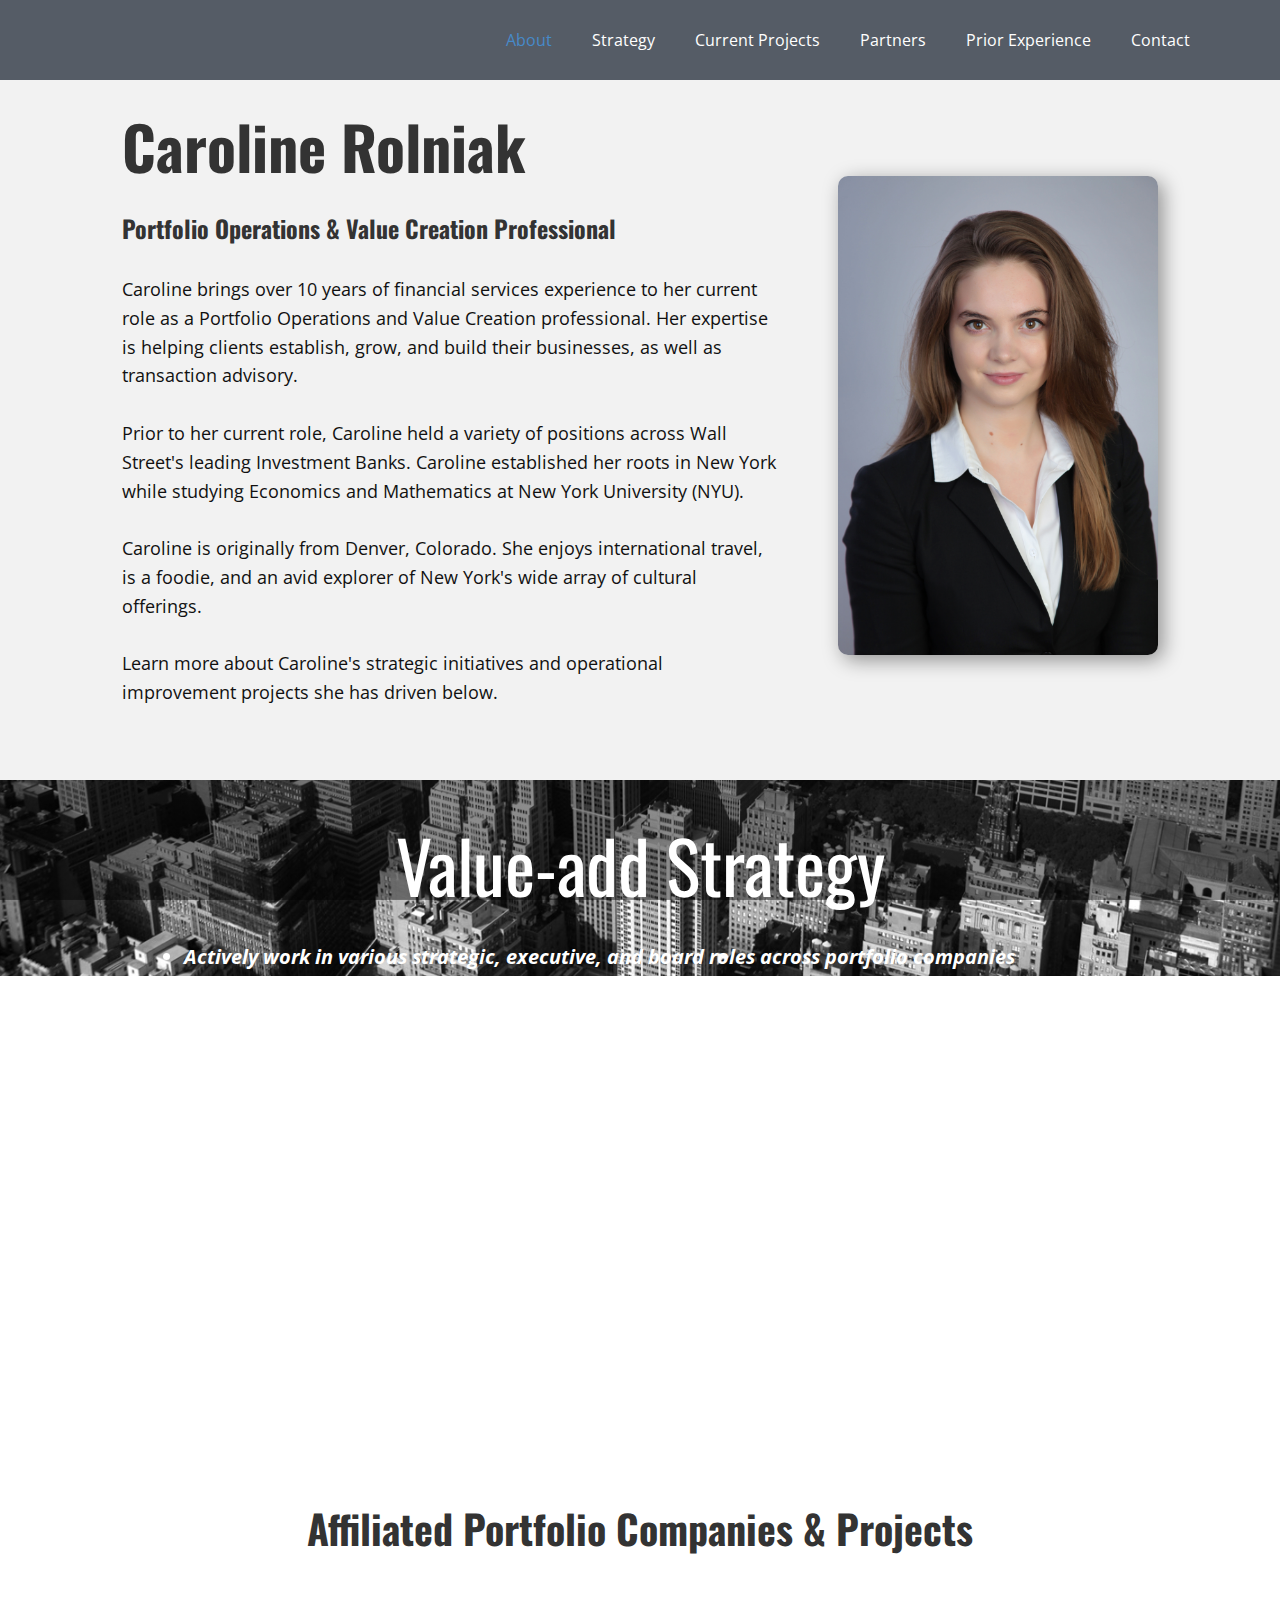
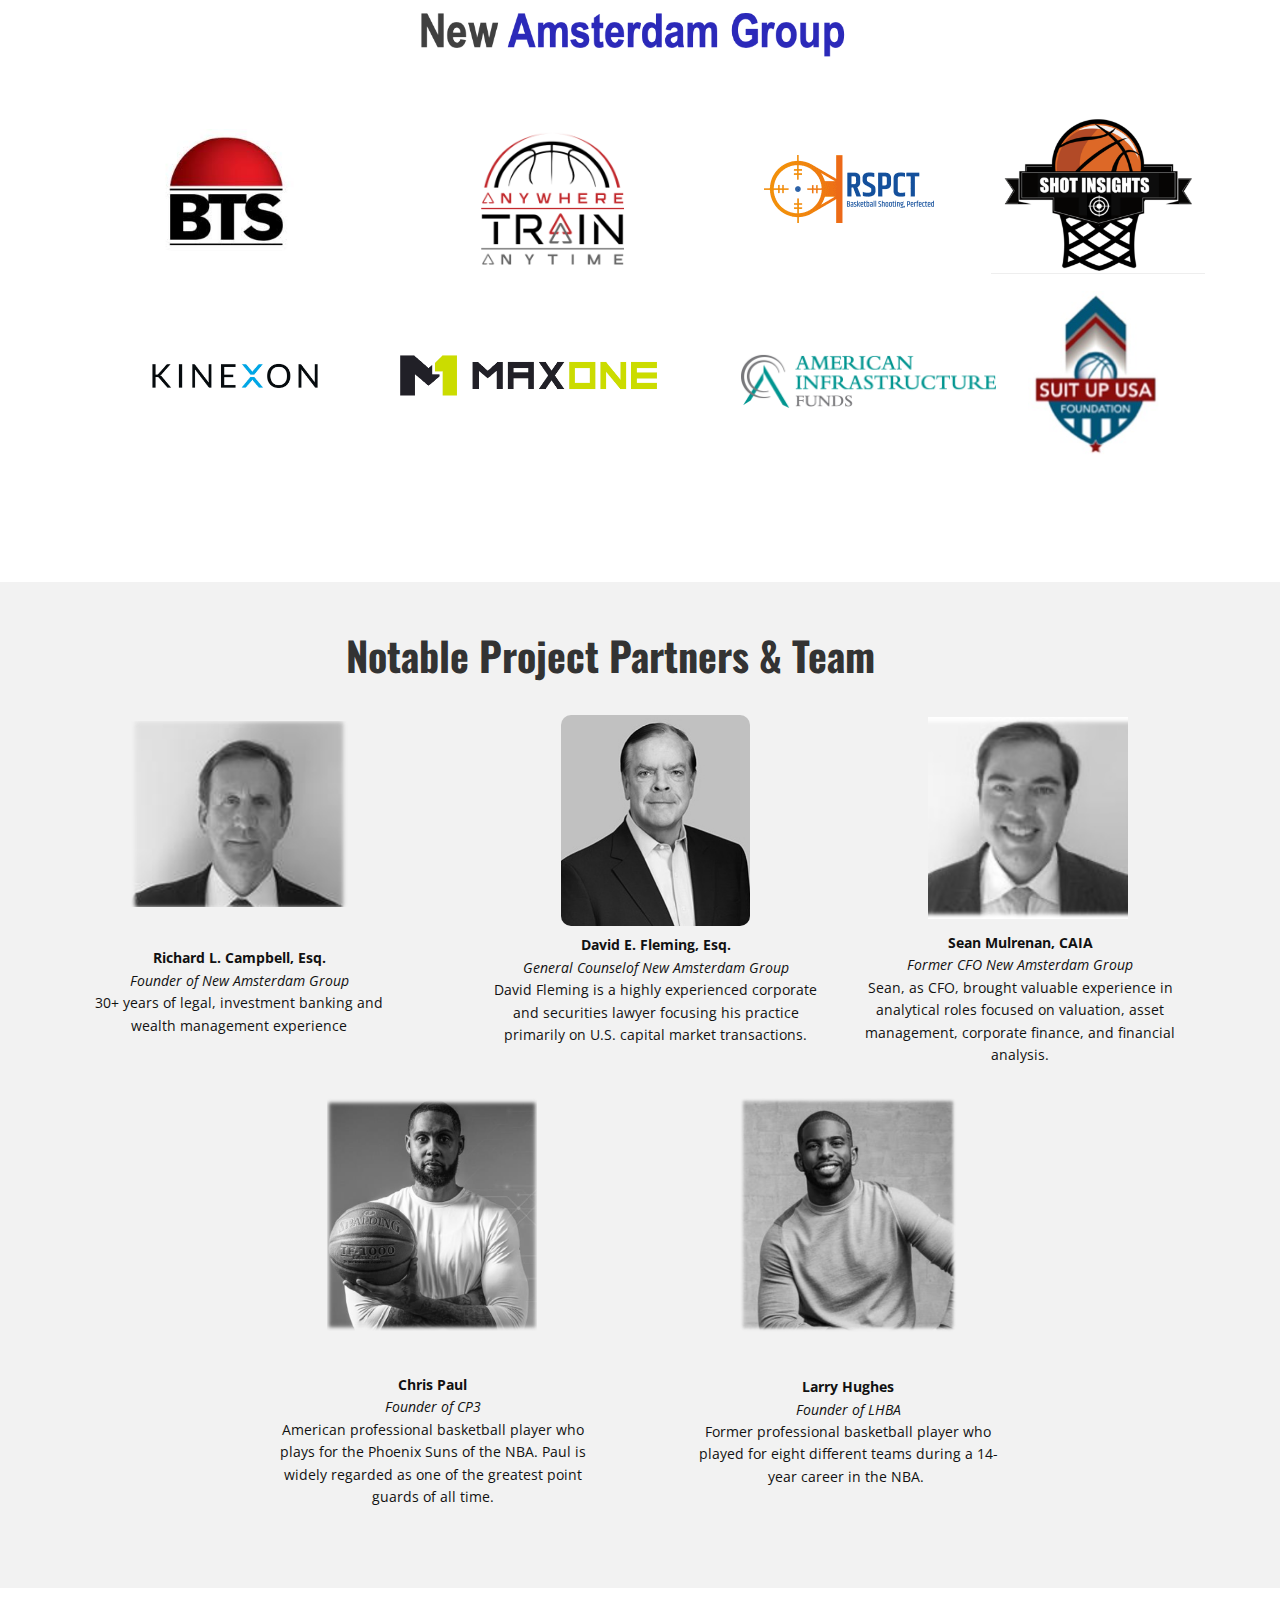
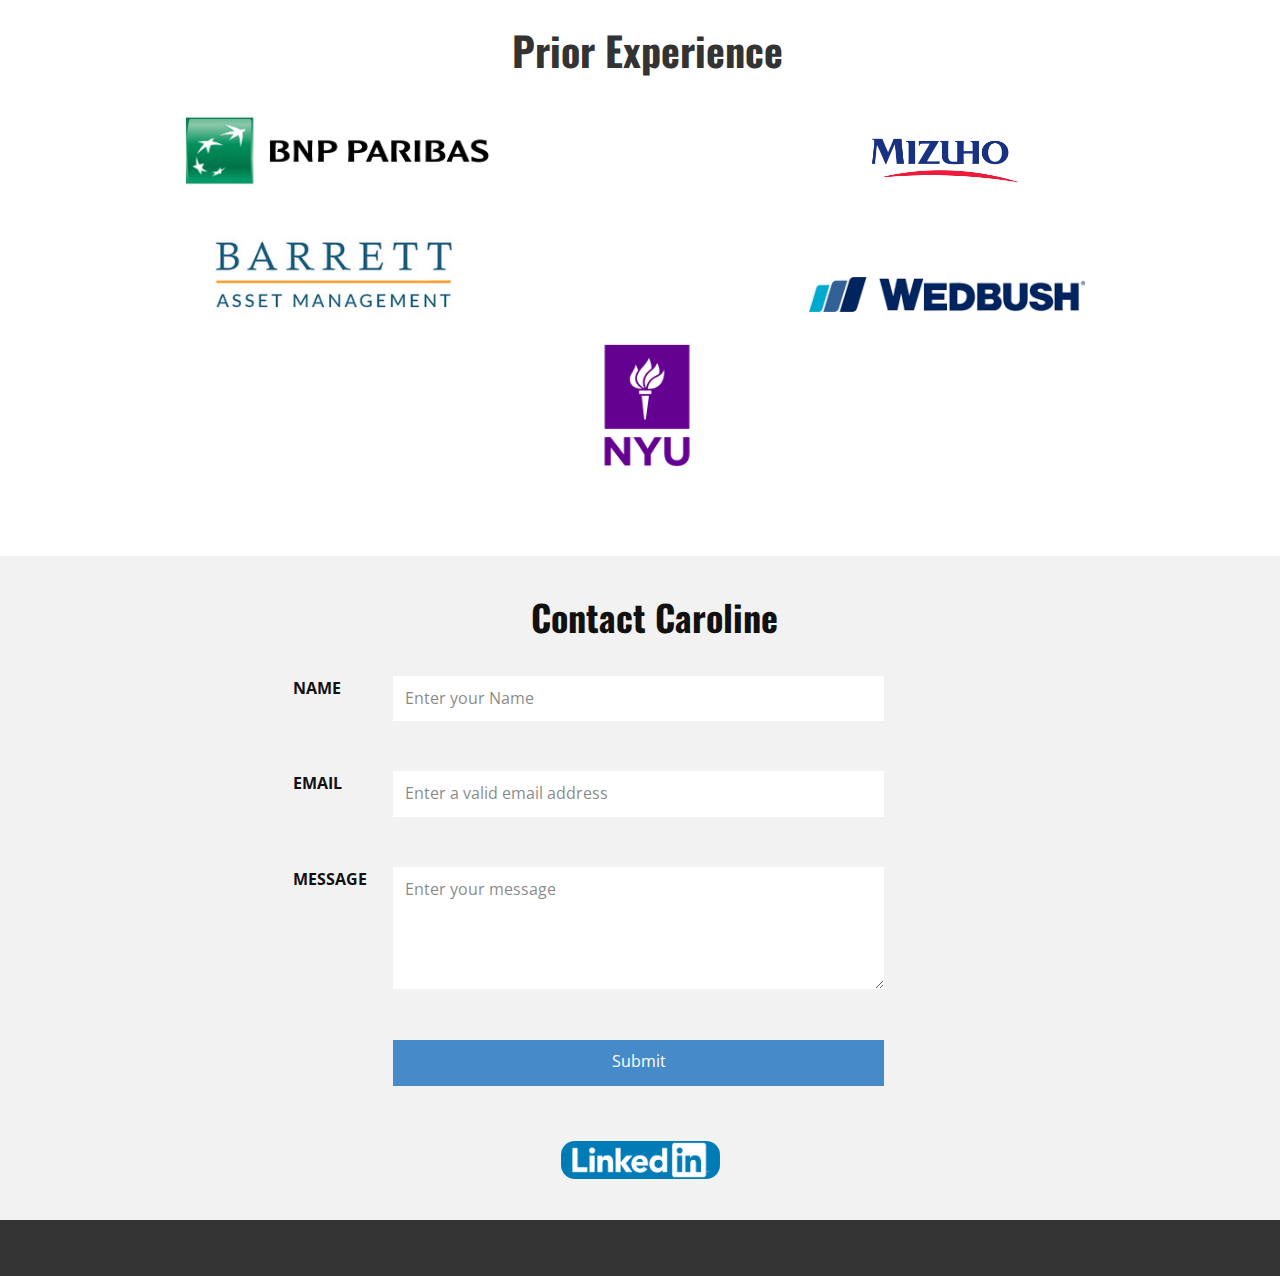
==== commit ee38dad0: "Add files via upload" ====
--- a/Caroline-Rolniak.html
+++ b/Caroline-Rolniak.html
@@ -101,20 +101,22 @@
       </div>
     </section>
     <section class="u-clearfix u-section-3" id="carousel_3698">
-      <div class="u-clearfix u-sheet u-sheet-1">
+      <div class="u-clearfix u-sheet u-valign-middle-lg u-valign-middle-md u-valign-middle-xl u-sheet-1">
         <div class="u-clearfix u-expanded-width u-gutter-0 u-layout-spacing-vertical u-layout-wrap u-layout-wrap-1">
           <div class="u-layout">
             <div class="u-layout-row">
               <div class="u-container-style u-layout-cell u-left-cell u-size-60 u-layout-cell-1">
-                <div class="u-container-layout u-container-layout-1">
+                <div class="u-container-layout u-valign-top-md u-container-layout-1">
                   <h1 class="u-align-center u-custom-font u-font-oswald u-text u-text-grey-80 u-text-1">Affiliated Portfolio Companies &amp; Projects</h1>
                   <img class="u-image u-image-contain u-image-round u-radius-10 u-image-1" src="images/ScreenShot2022-10-09at7.52.18AM.png" alt="" data-image-width="686" data-image-height="120">
-                  <img class="u-image u-image-contain u-image-default u-image-2" src="images/aim.gif" alt="" data-image-width="260" data-image-height="150">
-                  <img class="u-image u-image-contain u-image-default u-image-3" src="images/CP3LOGO.png" alt="" data-image-width="1500" data-image-height="844">
-                  <img class="u-image u-image-contain u-image-default u-image-4" src="images/KINEXON_LOGO_BLACK_002.jpg" alt="" data-image-width="1200" data-image-height="627">
-                  <img class="u-image u-image-contain u-image-default u-preserve-proportions u-image-5" src="images/SuitUp.jpg" alt="" data-image-width="208" data-image-height="252">
-                  <img class="u-image u-image-contain u-image-default u-preserve-proportions u-image-6" src="images/rspcttech.webp" alt="" data-image-width="170" data-image-height="170">
-                  <img class="u-image u-image-contain u-image-default u-preserve-proportions u-image-7" src="images/btswhite.jpeg" alt="" data-image-width="200" data-image-height="200">
+                  <img class="u-image u-image-contain u-image-default u-preserve-proportions u-image-2" src="images/btswhite.jpeg" alt="" data-image-width="200" data-image-height="200">
+                  <img class="u-image u-image-contain u-image-default u-preserve-proportions u-image-3" src="images/rspcttech.webp" alt="" data-image-width="170" data-image-height="170">
+                  <img class="u-image u-image-contain u-image-default u-image-4" src="images/ScreenShot2022-10-09at4.23.12PM.png" alt="" data-image-width="354" data-image-height="350">
+                  <img class="u-image u-image-default u-image-5" src="images/shotin.png" alt="" data-image-width="698" data-image-height="514">
+                  <img class="u-image u-image-contain u-image-default u-image-6" src="images/aim.gif" alt="" data-image-width="260" data-image-height="150">
+                  <img class="u-image u-image-contain u-image-default u-image-7" src="images/KINEXON_LOGO_BLACK_002.jpg" alt="" data-image-width="1200" data-image-height="627">
+                  <img class="u-image u-image-contain u-image-default u-preserve-proportions u-image-8" src="images/SuitUp.jpg" alt="" data-image-width="208" data-image-height="252">
+                  <img class="u-image u-image-contain u-image-default u-image-9" src="images/ScreenShot2022-10-09at4.25.59PM.png" alt="" data-image-width="544" data-image-height="154">
                 </div>
               </div>
             </div>
@@ -126,53 +128,48 @@
       <div class="u-clearfix u-sheet u-sheet-1">
         <h1 class="u-align-center u-custom-font u-font-oswald u-text u-text-grey-80 u-text-1">Notable Project Partners &amp; Team</h1>
         <img class="u-image u-image-default u-image-1" src="images/image.png" alt="" data-image-width="360" data-image-height="322">
-        <img class="u-image u-image-default u-image-2" src="images/image2.png" alt="" data-image-width="312" data-image-height="338">
-        <img class="u-image u-image-default u-image-3" src="images/image1.png" alt="" data-image-width="288" data-image-height="306">
-        <div class="u-expanded-width-lg u-expanded-width-md u-expanded-width-sm u-expanded-width-xs u-list u-list-1">
-          <div class="u-repeater u-repeater-1">
-            <div class="u-container-style u-list-item u-repeater-item">
-              <div class="u-container-layout u-similar-container u-container-layout-1">
-                <p class="u-align-center u-custom-item u-small-text u-text u-text-variant u-text-2">
-                  <span style="font-weight: 700;"> Richard L. Campbell, Esq.</span>
-                  <br>
-                  <span style="font-style: italic;">Founder of New Amsterdam Group</span>
-                  <br>30+ years of​ legal, investment banking and wealth management experience
-                </p>
-              </div>
-            </div>
-            <div class="u-container-style u-list-item u-repeater-item">
-              <div class="u-container-layout u-similar-container u-container-layout-2">
-                <p class="u-align-center u-custom-item u-small-text u-text u-text-default-lg u-text-default-md u-text-default-sm u-text-default-xl u-text-variant u-text-3">
-                  <span style="font-weight: 700;"></span>
-                  <span style="font-weight: 700;">David E. Fleming, Esq.</span>
-                  <br>G<span style="font-style: italic;">eneral Counselof New Amsterdam Group</span>
-                  <br>David Fleming is a highly experienced corporate and securities lawyer focusing his practice primarily on U.S. capital market transactions.
-                </p>
-              </div>
-            </div>
-            <div class="u-container-style u-list-item u-repeater-item">
-              <div class="u-container-layout u-similar-container u-container-layout-3">
-                <p class="u-align-center u-custom-item u-small-text u-text u-text-default-lg u-text-default-md u-text-default-sm u-text-default-xl u-text-variant u-text-4">
-                  <span style="font-weight: 700;">Larry Hughes</span>
-                  <br>
-                  <span style="font-style: italic;">Founder of LHBA</span>
-                  <br> Former professional basketball player who played for eight different teams during a 14-year career in the NBA.&nbsp;
-                </p>
-              </div>
-            </div>
-          </div>
-        </div>
+        <img class="u-image u-image-default u-image-2" alt="" data-image-width="189" data-image-height="163" src="images/sean.jpg">
+        <img class="u-image u-image-round u-radius-10 u-image-3" src="images/dfleming.jpg" alt="" data-image-width="404" data-image-height="372">
+        <p class="u-align-center u-small-text u-text u-text-variant u-text-2">
+          <span style="font-weight: 700;"></span>
+          <span style="font-weight: 700;"> Sean Mulrenan, CAIA</span>
+          <br>
+          <span style="font-style: italic;">Former CFO New Amsterdam Group</span>
+          <br> Sean, as CFO, brought valuable experience in analytical roles focused on valuation, asset management, corporate finance, and financial analysis.
+        </p>
+        <p class="u-align-center u-small-text u-text u-text-variant u-text-3">
+          <span style="font-weight: 700;"></span>
+          <span style="font-weight: 700;"> David E. Fleming, Esq.</span>
+          <br>
+          <span style="font-style: italic;">General Counselof New Amsterdam Group</span>
+          <br>David Fleming is a highly experienced corporate and securities lawyer focusing his practice primarily on U.S. capital market transactions.
+        </p>
+        <p class="u-align-center u-small-text u-text u-text-variant u-text-4">
+          <span style="font-weight: 700;"></span>
+          <span style="font-weight: 700;"> Richard L. Campbell, Esq.</span>
+          <br>
+          <span style="font-style: italic;">Founder of New Amsterdam Group</span>
+          <br>30+ years of​ legal, investment banking and wealth management experience
+        </p>
         <img class="u-image u-image-default u-image-4" src="images/image3.png" alt="" data-image-width="370" data-image-height="400">
+        <img class="u-image u-image-default u-image-5" src="images/image2.png" alt="" data-image-width="312" data-image-height="338">
         <p class="u-align-center u-small-text u-text u-text-variant u-text-5">
           <span style="font-weight: 700;">Chris Paul</span>
           <br>
           <span style="font-style: italic;">Founder of CP3</span>
           <br> American professional basketball player who plays for the Phoenix Suns of the NBA. Paul is widely regarded as one of the greatest point guards of all time.
         </p>
+        <p class="u-align-center u-small-text u-text u-text-variant u-text-6">
+          <span style="font-weight: 700;"></span>
+          <span style="font-weight: 700;">Larry Hughes</span>
+          <br>
+          <span style="font-style: italic;">Founder of LHBA</span>
+          <br> Former professional basketball player who played for eight different teams during a 14-year career in the NBA.&nbsp;
+        </p>
       </div>
     </section>
     <section class="u-clearfix u-section-5" id="carousel_bad6">
-      <div class="u-clearfix u-sheet u-sheet-1">
+      <div class="u-clearfix u-sheet u-valign-middle-xs u-sheet-1">
         <div class="u-clearfix u-expanded-width u-gutter-0 u-layout-spacing-vertical u-layout-wrap u-layout-wrap-1">
           <div class="u-layout">
             <div class="u-layout-row">
@@ -218,6 +215,7 @@
             <div class="u-form-send-message u-form-send-success"> Thank you! Your message has been sent. </div>
             <div class="u-form-send-error u-form-send-message"> Unable to send your message. Please fix errors then try again. </div>
             <input type="hidden" value="" name="recaptchaResponse">
+            <input type="hidden" name="formServices" value="b944de38af67f1a0a78ede1c6e80734f">
           </form>
         </div>
         <img class="u-image u-image-round u-preserve-proportions u-radius-14 u-image-1" src="images/linkedinlogo.png" alt="" data-image-width="1400" data-image-height="350" data-href="https://www.linkedin.com/in/caroline-rolniak/">
--- a/Caroline-Rolniak.css
+++ b/Caroline-Rolniak.css
@@ -156,16 +156,17 @@
   .u-section-1 .u-image-1 {
     width: 177px;
     height: 264px;
-    margin-left: 139px;
+    margin-top: 20px;
+    margin-left: auto;
   }
 
   .u-section-1 .u-text-2 {
+    margin-top: 20px;
     margin-left: 0;
     margin-right: 0;
   }
 } .u-section-2 {
   background-image: linear-gradient(0deg, rgba(0,0,0,0.45), rgba(0,0,0,0.45)), url("images/308241187-0.jpeg");
-  background-position: 50% 50%;
 }
 
 .u-section-2 .u-sheet-1 {
@@ -185,6 +186,10 @@
 }
 
 @media (max-width: 1199px) {
+   .u-section-2 {
+    background-position: 50% 50%;
+  }
+
   .u-section-2 .u-sheet-1 {
     min-height: 543px;
   }
@@ -208,28 +213,24 @@
 }
 
 @media (max-width: 575px) {
-   .u-section-2 {
-    background-position: 50% 50%;
-  }
-
   .u-section-2 .u-sheet-1 {
     min-height: 196px;
   }
 }.u-section-3 .u-sheet-1 {
-  min-height: 712px;
+  min-height: 742px;
 }
 
 .u-section-3 .u-layout-wrap-1 {
-  margin-top: 2px;
-  margin-bottom: 60px;
+  margin-top: 3px;
+  margin-bottom: 3px;
 }
 
 .u-section-3 .u-layout-cell-1 {
-  min-height: 640px;
+  min-height: 737px;
 }
 
 .u-section-3 .u-container-layout-1 {
-  padding: 30px 23px 0;
+  padding: 30px 5px 0;
 }
 
 .u-section-3 .u-text-1 {
@@ -237,68 +238,80 @@
   text-transform: none;
   font-size: 2.5rem;
   font-weight: 700;
-  margin: 32px 7px 0;
+  margin: 32px 25px 0;
 }
 
 .u-section-3 .u-image-1 {
   width: 526px;
   height: 78px;
-  margin: 42px auto 0 278px;
+  margin: 42px auto 0 296px;
 }
 
 .u-section-3 .u-image-2 {
+  width: 145px;
+  height: 145px;
+  margin: 57px auto 0 79px;
+}
+
+.u-section-3 .u-image-3 {
+  width: 170px;
+  height: 170px;
+  margin: -170px 271px 0 auto;
+}
+
+.u-section-3 .u-image-4 {
+  width: 155px;
+  height: 155px;
+  margin: -150px auto 0 401px;
+}
+
+.u-section-3 .u-image-5 {
+  width: 214px;
+  height: 157px;
+  margin: -162px 0 0 auto;
+}
+
+.u-section-3 .u-image-6 {
   width: 255px;
   height: 147px;
-  margin: 18px auto 0 60px;
-}
-
-.u-section-3 .u-image-3 {
-  width: 255px;
-  height: 143px;
-  margin: -131px auto 0 417px;
-}
-
-.u-section-3 .u-image-4 {
+  margin: 28px auto 0 666px;
+}
+
+.u-section-3 .u-image-7 {
   width: 248px;
   height: 88px;
-  margin: -129px auto 0 736px;
-}
-
-.u-section-3 .u-image-5 {
+  margin: -117px auto 0 36px;
+}
+
+.u-section-3 .u-image-8 {
   width: 141px;
   height: 171px;
-  margin: 76px auto 0 788px;
-}
-
-.u-section-3 .u-image-6 {
-  width: 170px;
-  height: 170px;
-  margin: -145px auto 0 460px;
-}
-
-.u-section-3 .u-image-7 {
-  width: 145px;
-  height: 145px;
-  margin: -170px auto 0 90px;
+  margin: -129px auto 0 953px;
+}
+
+.u-section-3 .u-image-9 {
+  width: 391px;
+  height: 79px;
+  margin: -125px auto 0 257px;
 }
 
 @media (max-width: 1199px) {
   .u-section-3 .u-sheet-1 {
-    min-height: 701px;
-  }
-
-  .u-section-3 .u-layout-wrap-1 {
-    margin-top: 0;
-    margin-bottom: 43px;
+    min-height: 694px;
   }
 
   .u-section-3 .u-layout-cell-1 {
-    min-height: 658px;
+    min-height: 688px;
+  }
+
+  .u-section-3 .u-container-layout-1 {
+    padding-left: 0;
+    padding-right: 0;
   }
 
   .u-section-3 .u-text-1 {
-    margin-left: 0;
-    margin-right: 0;
+    margin-left: 5px;
+    margin-right: 5px;
   }
 
   .u-section-3 .u-image-1 {
@@ -307,36 +320,46 @@
   }
 
   .u-section-3 .u-image-2 {
-    margin-top: 26px;
+    margin-top: 33px;
+    margin-left: 80px;
   }
 
   .u-section-3 .u-image-3 {
-    margin-top: -126px;
-    margin-right: 290px;
-    margin-left: auto;
+    margin-top: -161px;
+    margin-right: 219px;
   }
 
   .u-section-3 .u-image-4 {
-    margin-top: -130px;
-    margin-right: 25px;
-    margin-left: auto;
+    margin-top: -159px;
+    margin-left: 305px;
   }
 
   .u-section-3 .u-image-5 {
-    margin-top: 194px;
-    margin-right: 67px;
-    margin-left: auto;
+    height: 158px;
+    margin-top: -166px;
   }
 
   .u-section-3 .u-image-6 {
-    margin-top: -171px;
-    margin-right: 344px;
+    margin-top: 10px;
+    margin-right: 134px;
     margin-left: auto;
   }
 
   .u-section-3 .u-image-7 {
-    margin-top: -157px;
-    margin-left: 75px;
+    margin-top: -116px;
+    margin-left: 0;
+  }
+
+  .u-section-3 .u-image-8 {
+    width: 116px;
+    margin-top: -143px;
+    margin-right: 15px;
+    margin-left: auto;
+  }
+
+  .u-section-3 .u-image-9 {
+    margin-top: -112px;
+    margin-left: 198px;
   }
 }
 
@@ -345,157 +368,194 @@
     min-height: 852px;
   }
 
-  .u-section-3 .u-layout-wrap-1 {
-    margin-top: 1px;
-    margin-bottom: 60px;
-  }
-
   .u-section-3 .u-layout-cell-1 {
-    min-height: 745px;
+    min-height: 707px;
   }
 
   .u-section-3 .u-text-1 {
     font-size: 2.25rem;
+    width: auto;
+    margin-top: 0;
+    margin-left: 0;
+    margin-right: 0;
+  }
+
+  .u-section-3 .u-image-1 {
+    margin-top: 66px;
   }
 
   .u-section-3 .u-image-2 {
-    margin-top: 24px;
-    margin-left: 62px;
+    margin-top: 21px;
+    margin-left: 37px;
   }
 
   .u-section-3 .u-image-3 {
-    margin-top: -143px;
-    margin-right: 51px;
+    margin-top: -177px;
+    margin-right: 34px;
   }
 
   .u-section-3 .u-image-4 {
-    margin-top: 36px;
-    margin-right: auto;
-    margin-left: 66px;
+    margin-top: -148px;
+    margin-left: auto;
   }
 
   .u-section-3 .u-image-5 {
-    margin-top: 41px;
-    margin-right: 117px;
+    margin-top: 0;
+    margin-right: auto;
+    margin-left: 0;
   }
 
   .u-section-3 .u-image-6 {
-    margin-top: -341px;
-    margin-right: 93px;
+    margin-top: -6px;
+    margin-right: auto;
+    margin-left: 149px;
   }
 
   .u-section-3 .u-image-7 {
-    margin-top: 0;
-    margin-left: 117px;
+    margin-top: -262px;
+    margin-left: 223px;
+  }
+
+  .u-section-3 .u-image-8 {
+    width: 141px;
+    margin-top: 15px;
+    margin-right: 136px;
+  }
+
+  .u-section-3 .u-image-9 {
+    margin-top: -272px;
+    margin-right: -69px;
+    margin-left: auto;
   }
 }
 
 @media (max-width: 767px) {
   .u-section-3 .u-sheet-1 {
-    min-height: 1307px;
+    min-height: 1050px;
+  }
+
+  .u-section-3 .u-layout-wrap-1 {
+    margin-top: 23px;
+    margin-bottom: 60px;
   }
 
   .u-section-3 .u-layout-cell-1 {
-    min-height: 1048px;
-  }
-
-  .u-section-3 .u-container-layout-1 {
-    padding-left: 10px;
-    padding-right: 10px;
+    min-height: 957px;
   }
 
   .u-section-3 .u-image-1 {
-    width: 520px;
-    height: 77px;
     margin-right: 0;
   }
 
   .u-section-3 .u-image-2 {
-    margin-top: 0;
-    margin-right: 123px;
-    margin-left: auto;
+    margin-top: 16px;
+    margin-left: 81px;
   }
 
   .u-section-3 .u-image-3 {
-    margin-top: 22px;
-    margin-right: auto;
+    margin-top: 33px;
+    margin-right: auto;
+    margin-left: 58px;
   }
 
   .u-section-3 .u-image-4 {
-    margin-top: 41px;
-    margin-left: auto;
+    margin-top: -355px;
+    margin-right: 62px;
   }
 
   .u-section-3 .u-image-5 {
-    margin-top: 403px;
-    margin-right: auto;
+    margin-top: 47px;
+    margin-right: 33px;
+    margin-left: auto;
   }
 
   .u-section-3 .u-image-6 {
-    margin-top: -561px;
-    margin-right: 166px;
+    margin-top: 137px;
+    margin-left: 29px;
   }
 
   .u-section-3 .u-image-7 {
-    margin-top: 20px;
-    margin-right: 186px;
-    margin-left: auto;
+    margin-top: -244px;
+    margin-left: 29px;
+  }
+
+  .u-section-3 .u-image-8 {
+    margin-top: 10px;
+    margin-right: 62px;
+  }
+
+  .u-section-3 .u-image-9 {
+    margin-top: -264px;
+    margin-right: -56px;
   }
 }
 
 @media (max-width: 575px) {
   .u-section-3 .u-sheet-1 {
-    min-height: 1400px;
+    min-height: 1678px;
   }
 
   .u-section-3 .u-layout-wrap-1 {
-    margin-top: 14px;
+    margin-bottom: 38px;
   }
 
   .u-section-3 .u-layout-cell-1 {
-    min-height: 1080px;
+    min-height: 1637px;
+  }
+
+  .u-section-3 .u-container-layout-1 {
+    padding-bottom: 30px;
   }
 
   .u-section-3 .u-image-1 {
-    width: 320px;
-    height: 47px;
+    width: 340px;
+    height: 50px;
   }
 
   .u-section-3 .u-image-2 {
-    margin-top: 27px;
-    margin-right: 65px;
+    margin-top: 23px;
+    margin-left: 94px;
   }
 
   .u-section-3 .u-image-3 {
-    margin-top: 17px;
+    margin-top: 189px;
+    margin-left: 71px;
   }
 
   .u-section-3 .u-image-4 {
-    margin-top: 34px;
+    margin-top: -356px;
   }
 
   .u-section-3 .u-image-5 {
-    margin-top: 416px;
-    margin-left: 86px;
+    margin-top: 219px;
+    margin-left: 59px;
   }
 
   .u-section-3 .u-image-6 {
-    margin-top: -405px;
-    margin-right: auto;
-    margin-left: 73px;
+    margin-top: 278px;
   }
 
   .u-section-3 .u-image-7 {
-    margin-top: -325px;
-    margin-right: 175px;
-    margin-left: 86px;
+    margin-top: -375px;
+    margin-left: 32px;
+  }
+
+  .u-section-3 .u-image-8 {
+    margin-top: 337px;
+    margin-left: 96px;
+  }
+
+  .u-section-3 .u-image-9 {
+    margin-top: -465px;
+    margin-right: auto;
+    margin-left: -18px;
   }
 } .u-section-4 {
   background-image: none;
 }
 
 .u-section-4 .u-sheet-1 {
-  min-height: 895px;
+  min-height: 1006px;
 }
 
 .u-section-4 .u-text-1 {
@@ -513,67 +573,50 @@
 }
 
 .u-section-4 .u-image-2 {
-  width: 183px;
-  height: 199px;
-  margin: -185px 115px 0 auto;
+  width: 200px;
+  height: 202px;
+  margin: -190px 82px 0 auto;
 }
 
 .u-section-4 .u-image-3 {
-  width: 194px;
-  height: 202px;
-  margin: -200px auto 0 454px;
-}
-
-.u-section-4 .u-list-1 {
-  width: 1101px;
-  margin: 0 auto 0 0;
-}
-
-.u-section-4 .u-repeater-1 {
-  min-height: 108px;
-  grid-template-columns: calc(33.3333% - 32px) calc(33.3333% - 32px) calc(33.3333% - 32px);
-  grid-gap: 48px 48px;
-}
-
-.u-section-4 .u-container-layout-1 {
-  padding: 10px;
+  width: 189px;
+  height: 211px;
+  margin: -204px 460px 0 auto;
 }
 
 .u-section-4 .u-text-2 {
-  margin: 0 auto 0 0;
-}
-
-.u-section-4 .u-container-layout-2 {
-  padding: 10px;
+  margin: 6px 29px 0 789px;
 }
 
 .u-section-4 .u-text-3 {
-  margin: 0 auto 0 0;
-}
-
-.u-section-4 .u-container-layout-3 {
-  padding: 10px;
+  margin: -132px 393px 0 424px;
 }
 
 .u-section-4 .u-text-4 {
-  margin: 0 auto 0 0;
+  margin: -99px 810px 0 8px;
 }
 
 .u-section-4 .u-image-4 {
   width: 218px;
   height: 235px;
-  margin: 14px 476px 0 447px;
+  margin: 60px 253px 0 auto;
+}
+
+.u-section-4 .u-image-5 {
+  width: 210px;
+  height: 234px;
+  margin: -234px auto 0 257px;
 }
 
 .u-section-4 .u-text-5 {
-  margin: 13px 382px 52px 343px;
+  margin: 42px 616px 0 201px;
+}
+
+.u-section-4 .u-text-6 {
+  margin: -132px 201px 60px 617px;
 }
 
 @media (max-width: 1199px) {
-  .u-section-4 .u-sheet-1 {
-    min-height: 963px;
-  }
-
   .u-section-4 .u-text-1 {
     margin-right: 0;
   }
@@ -584,92 +627,197 @@
   }
 
   .u-section-4 .u-image-2 {
-    margin-right: 59px;
+    margin-top: -186px;
+    margin-right: 21px;
   }
 
   .u-section-4 .u-image-3 {
-    margin-top: -201px;
-    margin-right: 371px;
-    margin-left: auto;
-  }
-
-  .u-section-4 .u-list-1 {
-    margin-top: -6px;
-    margin-right: initial;
-    margin-left: initial;
+    margin-top: -202px;
+    margin-right: 360px;
+  }
+
+  .u-section-4 .u-text-2 {
     width: auto;
-  }
-
-  .u-section-4 .u-repeater-1 {
-    min-height: 174px;
+    margin-top: 21px;
+    margin-right: 11px;
+    margin-left: 678px;
+  }
+
+  .u-section-4 .u-text-3 {
+    width: auto;
+    margin-top: -154px;
+    margin-right: 311px;
+    margin-left: 342px;
+  }
+
+  .u-section-4 .u-text-4 {
+    width: auto;
+    margin-top: -132px;
+    margin-right: 682px;
+    margin-left: 0;
   }
 
   .u-section-4 .u-image-4 {
-    margin-top: -10px;
-    margin-left: auto;
-    margin-right: auto;
+    margin-top: 96px;
+    margin-right: auto;
+    margin-left: 174px;
+  }
+
+  .u-section-4 .u-image-5 {
+    height: 233px;
+    margin-top: -233px;
+    margin-left: 544px;
   }
 
   .u-section-4 .u-text-5 {
-    width: 416px;
-    margin: 21px auto 49px;
+    width: auto;
+    margin-top: 16px;
+    margin-right: 485px;
+    margin-left: 114px;
+  }
+
+  .u-section-4 .u-text-6 {
+    width: auto;
+    margin-right: 114px;
+    margin-left: 505px;
   }
 }
 
 @media (max-width: 991px) {
-  .u-section-4 .u-sheet-1 {
-    min-height: 985px;
-  }
-
   .u-section-4 .u-text-1 {
     width: auto;
     margin-top: 38px;
   }
 
   .u-section-4 .u-image-1 {
-    margin-top: 41px;
-    margin-left: 41px;
+    margin-top: 45px;
+    margin-left: 30px;
   }
 
   .u-section-4 .u-image-2 {
-    margin-top: 149px;
-    margin-right: auto;
-    margin-left: 66px;
+    margin-top: -185px;
+    margin-right: 0;
   }
 
   .u-section-4 .u-image-3 {
-    margin-top: -542px;
-    margin-right: 82px;
-  }
-
-  .u-section-4 .u-list-1 {
-    margin-top: -12px;
-    width: auto;
-    margin-right: initial;
-    margin-left: initial;
-  }
-
-  .u-section-4 .u-repeater-1 {
-    min-height: 677px;
-    grid-template-columns: calc(50% - 24px) calc(50% - 24px);
+    margin-right: 250px;
+  }
+
+  .u-section-4 .u-text-2 {
+    margin-top: 9px;
+    margin-right: 0;
+    margin-left: 506px;
+  }
+
+  .u-section-4 .u-text-3 {
+    margin-top: -171px;
+    margin-right: 232px;
+    margin-left: 272px;
+  }
+
+  .u-section-4 .u-text-4 {
+    margin-top: -185px;
+    margin-right: 473px;
+    margin-left: 30px;
   }
 
   .u-section-4 .u-image-4 {
     width: 173px;
     height: 208px;
-    margin-top: -532px;
-    margin-right: 92px;
+    margin-top: 131px;
+    margin-left: 94px;
+  }
+
+  .u-section-4 .u-image-5 {
+    margin-top: -220px;
+    margin-right: 56px;
+    margin-left: auto;
   }
 
   .u-section-4 .u-text-5 {
-    width: auto;
-    margin: 20px 20px 60px 400px;
+    margin-top: 13px;
+    margin-right: 390px;
+    margin-left: 30px;
+  }
+
+  .u-section-4 .u-text-6 {
+    margin-right: 0;
+    margin-left: 399px;
   }
 }
 
 @media (max-width: 767px) {
   .u-section-4 .u-sheet-1 {
-    min-height: 1701px;
+    min-height: 1552px;
+  }
+
+  .u-section-4 .u-image-1 {
+    margin-top: 61px;
+    margin-left: 0;
+  }
+
+  .u-section-4 .u-image-2 {
+    margin-top: 289px;
+    margin-right: auto;
+    margin-left: 18px;
+  }
+
+  .u-section-4 .u-image-3 {
+    margin-top: -668px;
+    margin-right: 24px;
+  }
+
+  .u-section-4 .u-text-2 {
+    margin-top: 491px;
+    margin-right: 315px;
+    margin-left: 11px;
+  }
+
+  .u-section-4 .u-text-3 {
+    margin-top: -633px;
+    margin-right: 11px;
+    margin-left: 314px;
+  }
+
+  .u-section-4 .u-text-4 {
+    margin-top: -174px;
+    margin-right: 323px;
+    margin-left: 0;
+  }
+
+  .u-section-4 .u-image-4 {
+    margin-top: 109px;
+    margin-right: 34px;
+    margin-left: auto;
+  }
+
+  .u-section-4 .u-image-5 {
+    margin-top: 249px;
+    margin-right: auto;
+  }
+
+  .u-section-4 .u-text-5 {
+    margin-top: -443px;
+    margin-right: 0;
+    margin-left: 304px;
+  }
+
+  .u-section-4 .u-text-6 {
+    width: 321px;
+    margin-top: 334px;
+    margin-left: auto;
+    margin-right: auto;
+  }
+}
+
+@media (max-width: 575px) {
+  .u-section-4 .u-sheet-1 {
+    min-height: 2442px;
+  }
+
+  .u-section-4 .u-text-1 {
+    font-size: 1.875rem;
+    margin-top: 94px;
   }
 
   .u-section-4 .u-image-1 {
@@ -678,116 +826,55 @@
   }
 
   .u-section-4 .u-image-2 {
-    margin-top: 549px;
+    margin-top: 652px;
     margin-left: auto;
   }
 
   .u-section-4 .u-image-3 {
-    margin-top: -584px;
-    margin-right: auto;
-  }
-
-  .u-section-4 .u-list-1 {
-    margin-top: -356px;
-    width: auto;
-    margin-right: initial;
-    margin-left: initial;
-  }
-
-  .u-section-4 .u-repeater-1 {
-    min-height: 1108px;
-    grid-template-columns: 100%;
+    margin-top: -653px;
+    margin-right: auto;
+  }
+
+  .u-section-4 .u-text-2 {
+    width: 214px;
+    margin-top: 468px;
+    margin-left: auto;
+    margin-right: auto;
+  }
+
+  .u-section-4 .u-text-3 {
+    width: 216px;
+    margin-top: -618px;
+    margin-left: auto;
+    margin-right: auto;
+  }
+
+  .u-section-4 .u-text-4 {
+    width: 217px;
+    margin-top: -585px;
+    margin-left: auto;
+    margin-right: auto;
   }
 
   .u-section-4 .u-image-4 {
-    margin-top: -175px;
-    margin-right: auto;
+    margin-top: 980px;
+    margin-right: auto;
+  }
+
+  .u-section-4 .u-image-5 {
+    margin-top: 245px;
   }
 
   .u-section-4 .u-text-5 {
-    width: 300px;
-    margin: 25px auto 46px;
-  }
-}
-
-@media (max-width: 575px) {
-  .u-section-4 .u-sheet-1 {
-    min-height: 2108px;
-  }
-
-  .u-section-4 .u-text-1 {
-    font-size: 1.875rem;
-  }
-
-  .u-section-4 .u-image-1 {
-    margin-top: 79px;
-  }
-
-  .u-section-4 .u-image-2 {
-    margin-top: 745px;
-  }
-
-  .u-section-4 .u-image-3 {
-    width: 206px;
-    height: 215px;
-    margin-top: -689px;
-  }
-
-  .u-section-4 .u-list-1 {
-    margin-top: -751px;
-    width: auto;
-    margin-right: initial;
-    margin-left: initial;
-  }
-
-  .u-section-4 .u-repeater-1 {
-    min-height: 1454px;
-  }
-
-  .u-section-4 .u-container-layout-1 {
-    padding-left: 0;
-    padding-right: 0;
-  }
-
-  .u-section-4 .u-text-2 {
-    width: auto;
-    margin-top: 340px;
-    margin-right: 0;
-    margin-bottom: -10px;
-  }
-
-  .u-section-4 .u-container-layout-2 {
-    padding-left: 0;
-    padding-right: 0;
-  }
-
-  .u-section-4 .u-text-3 {
-    width: auto;
-    margin-top: 340px;
-    margin-right: 0;
-    margin-bottom: -10px;
-  }
-
-  .u-section-4 .u-container-layout-3 {
-    padding-left: 0;
-    padding-right: 0;
-  }
-
-  .u-section-4 .u-text-4 {
-    width: auto;
-    margin-top: 340px;
-    margin-right: 0;
-    margin-bottom: -10px;
-  }
-
-  .u-section-4 .u-image-4 {
-    margin-top: 38px;
-  }
-
-  .u-section-4 .u-text-5 {
-    margin-top: 83px;
+    margin-top: -445px;
     margin-left: 20px;
     margin-right: 20px;
+  }
+
+  .u-section-4 .u-text-6 {
+    margin-top: 333px;
+    margin-left: 10px;
+    margin-right: 10px;
   }
 }.u-section-5 .u-sheet-1 {
   min-height: 568px;
@@ -959,7 +1046,7 @@
 
 @media (max-width: 575px) {
   .u-section-5 .u-sheet-1 {
-    min-height: 843px;
+    min-height: 805px;
   }
 
   .u-section-5 .u-layout-cell-1 {
@@ -972,6 +1059,7 @@
 
   .u-section-5 .u-text-1 {
     font-size: 1.875rem;
+    margin-top: 17px;
   }
 
   .u-section-5 .u-image-1 {
@@ -994,7 +1082,8 @@
   }
 
   .u-section-5 .u-image-5 {
-    margin-top: -192px;
+    margin-top: -194px;
+    margin-bottom: 55px;
   }
 } .u-section-6 {
   background-image: none;
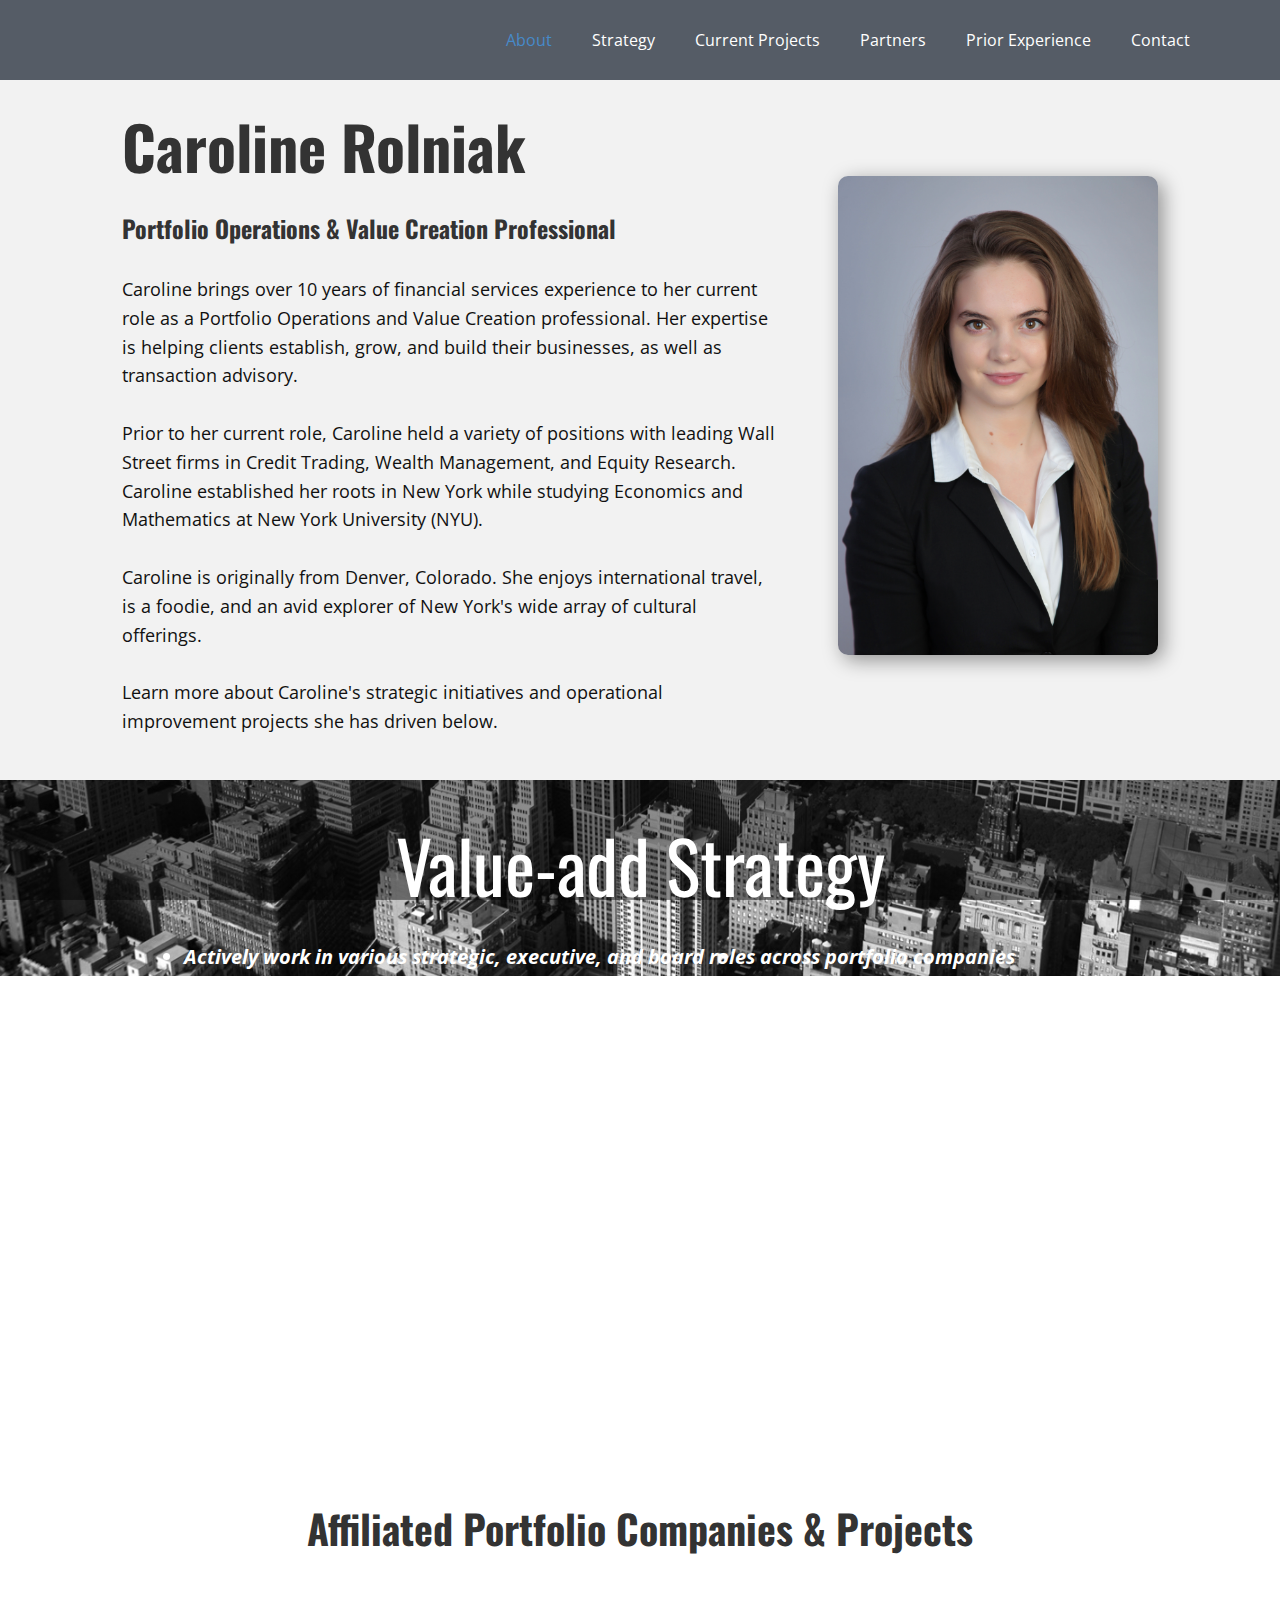
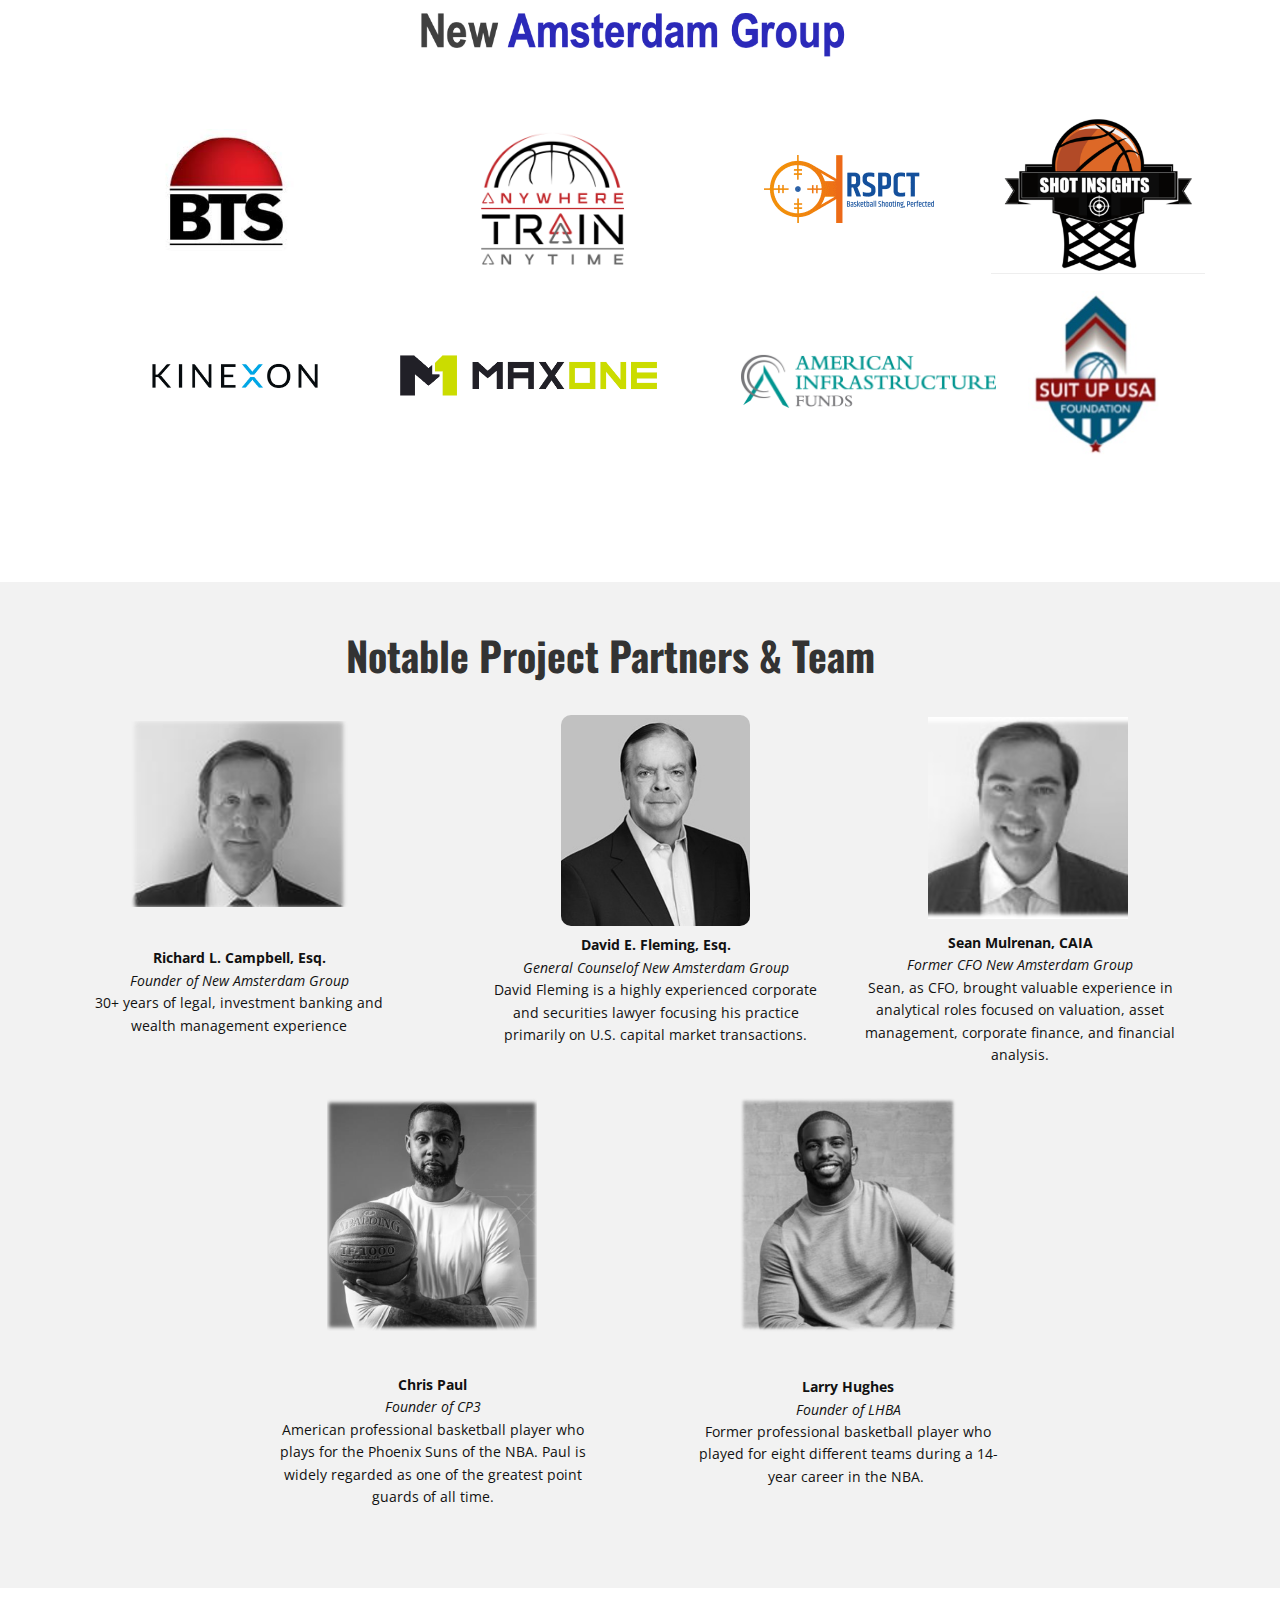
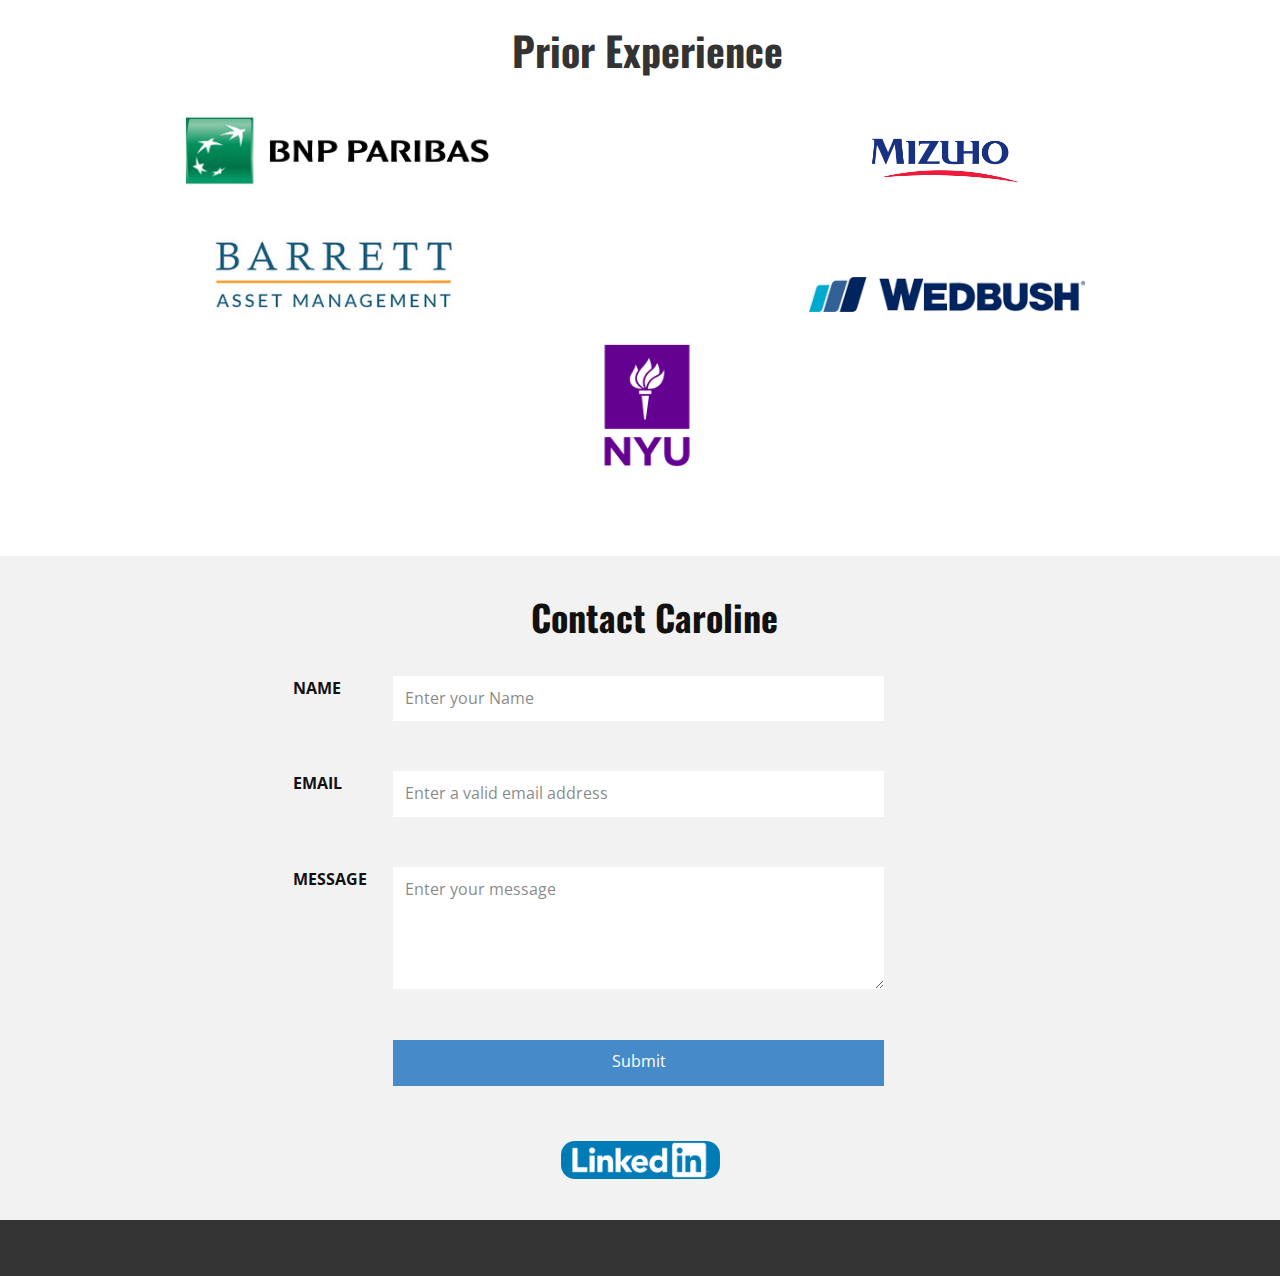
==== commit 9dbd4766: "Add files via upload" ====
--- a/Caroline-Rolniak.html
+++ b/Caroline-Rolniak.html
@@ -76,7 +76,7 @@
                   </h1>
                   <img class="u-image u-image-round u-radius-10 u-image-1" src="images/CRSmall.jpeg" alt="" data-image-width="1000" data-image-height="1500">
                   <p class="u-align-left-sm u-align-left-xs u-text u-text-2">Caroline brings over 10 years of financial services experience to her current role as a Portfolio Operations and Value Creation professional.&nbsp;Her expertise is helping clients establish, grow, and build their businesses, as well as transaction advisory.&nbsp;<br>
-                    <br>Prior to her current role, Caroline held a variety of positions across Wall Street's leading Investment Banks. Caroline established her roots in New York while studying Economics and Mathematics at&nbsp;New York University (NYU).<br>
+                    <br>Prior to her current role, Caroline held a variety of positions with leading Wall Street firms in Credit Trading, Wealth Management, and Equity Research. Caroline established her roots in New York while studying Economics and Mathematics at&nbsp;New York University (NYU).<br>
                     <br>Caroline is originally from Denver, Colorado. She enjoys international travel, is a foodie, and an avid explorer of New York's wide array of cultural offerings.<br>
                     <br>Learn more about Caroline's strategic initiatives and operational improvement projects she has driven below.&nbsp;&nbsp;<br>
                   </p>
@@ -87,7 +87,7 @@
         </div>
       </div>
     </section>
-    <section class="u-align-center u-clearfix u-image u-parallax u-shading u-section-2" src="" data-image-width="1500" data-image-height="1000" id="sec-919c">
+    <section class="skrollable u-align-center u-clearfix u-image u-parallax u-shading u-section-2" src="" data-image-width="1500" data-image-height="1000" id="sec-919c">
       <div class="u-clearfix u-sheet u-sheet-1">
         <h1 class="u-custom-font u-font-oswald u-text u-text-default u-title u-text-1">Value-add Strategy</h1>
         <ul class="u-align-left u-spacing-38 u-text u-text-2">
--- a/Caroline-Rolniak.css
+++ b/Caroline-Rolniak.css
@@ -523,11 +523,13 @@
   }
 
   .u-section-3 .u-image-4 {
-    margin-top: -356px;
+    margin-top: -332px;
+    margin-right: auto;
+    margin-left: 87px;
   }
 
   .u-section-3 .u-image-5 {
-    margin-top: 219px;
+    margin-top: 195px;
     margin-left: 59px;
   }
 
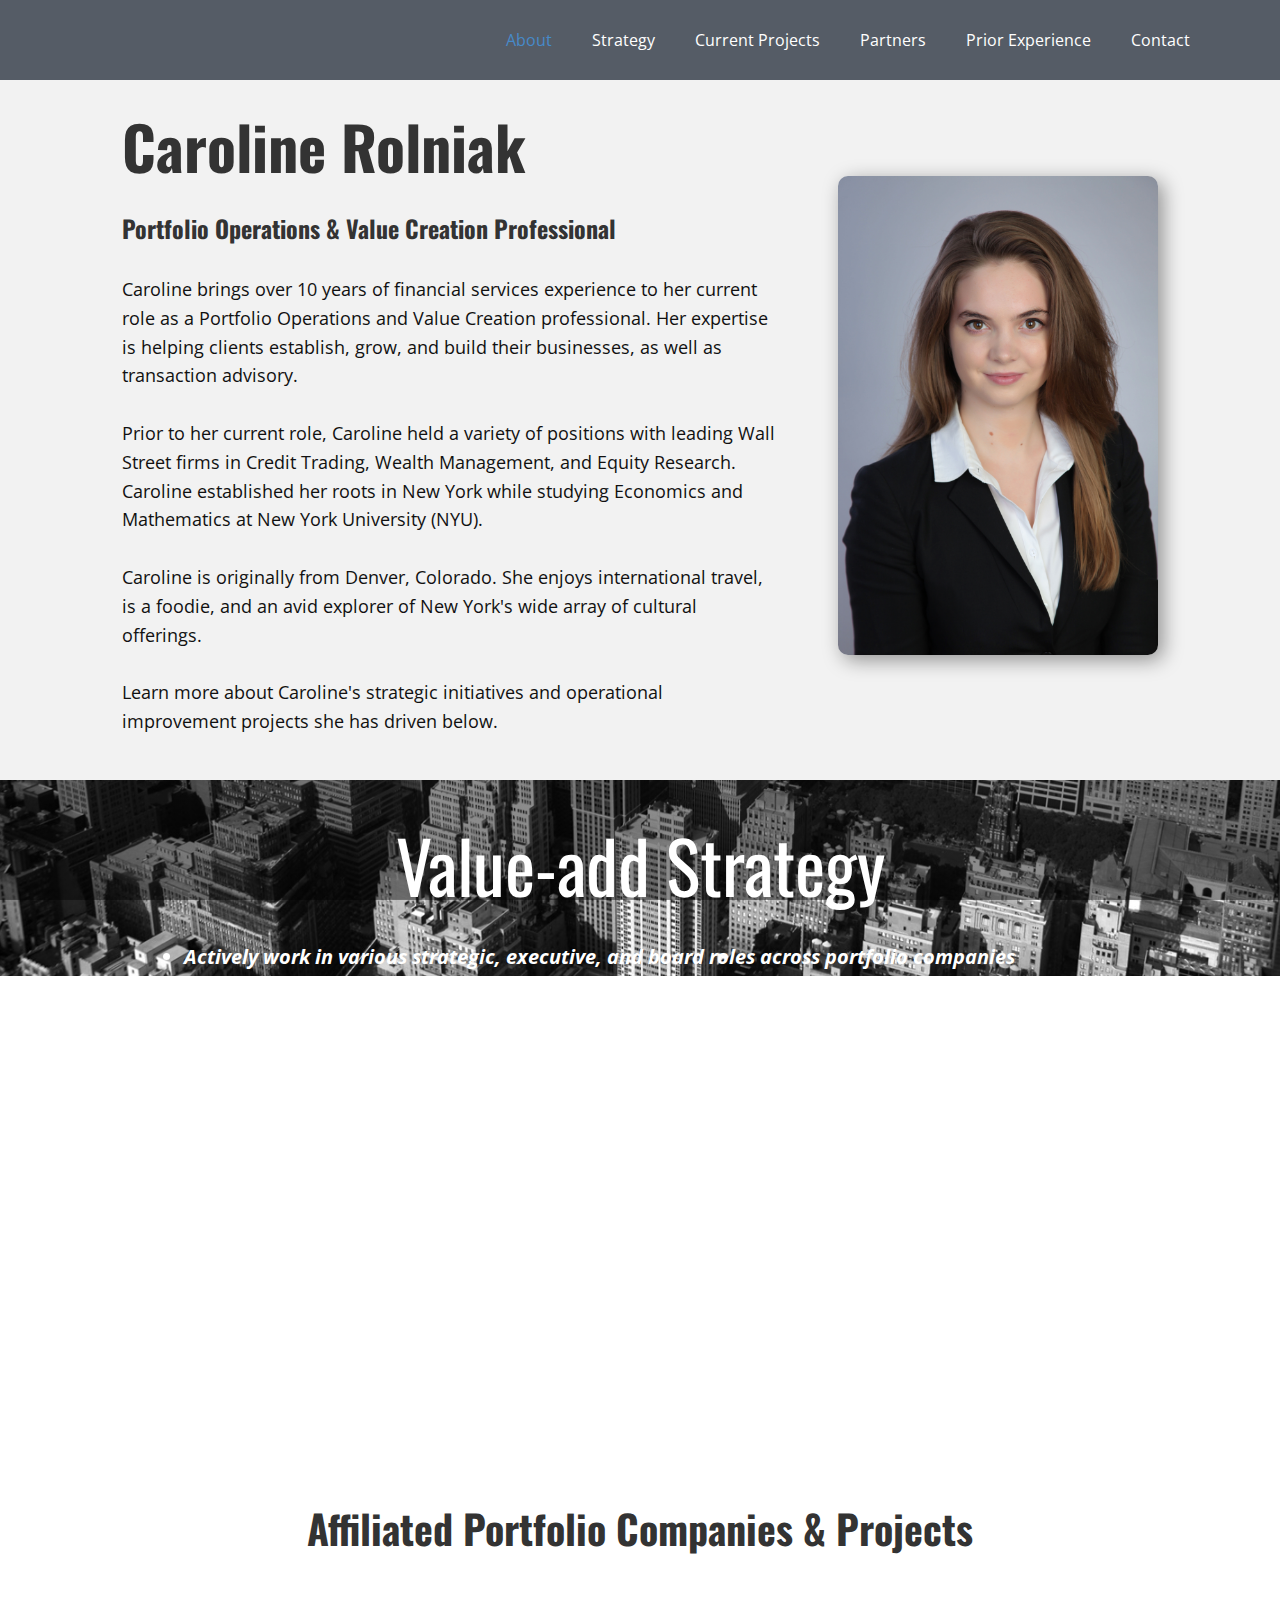
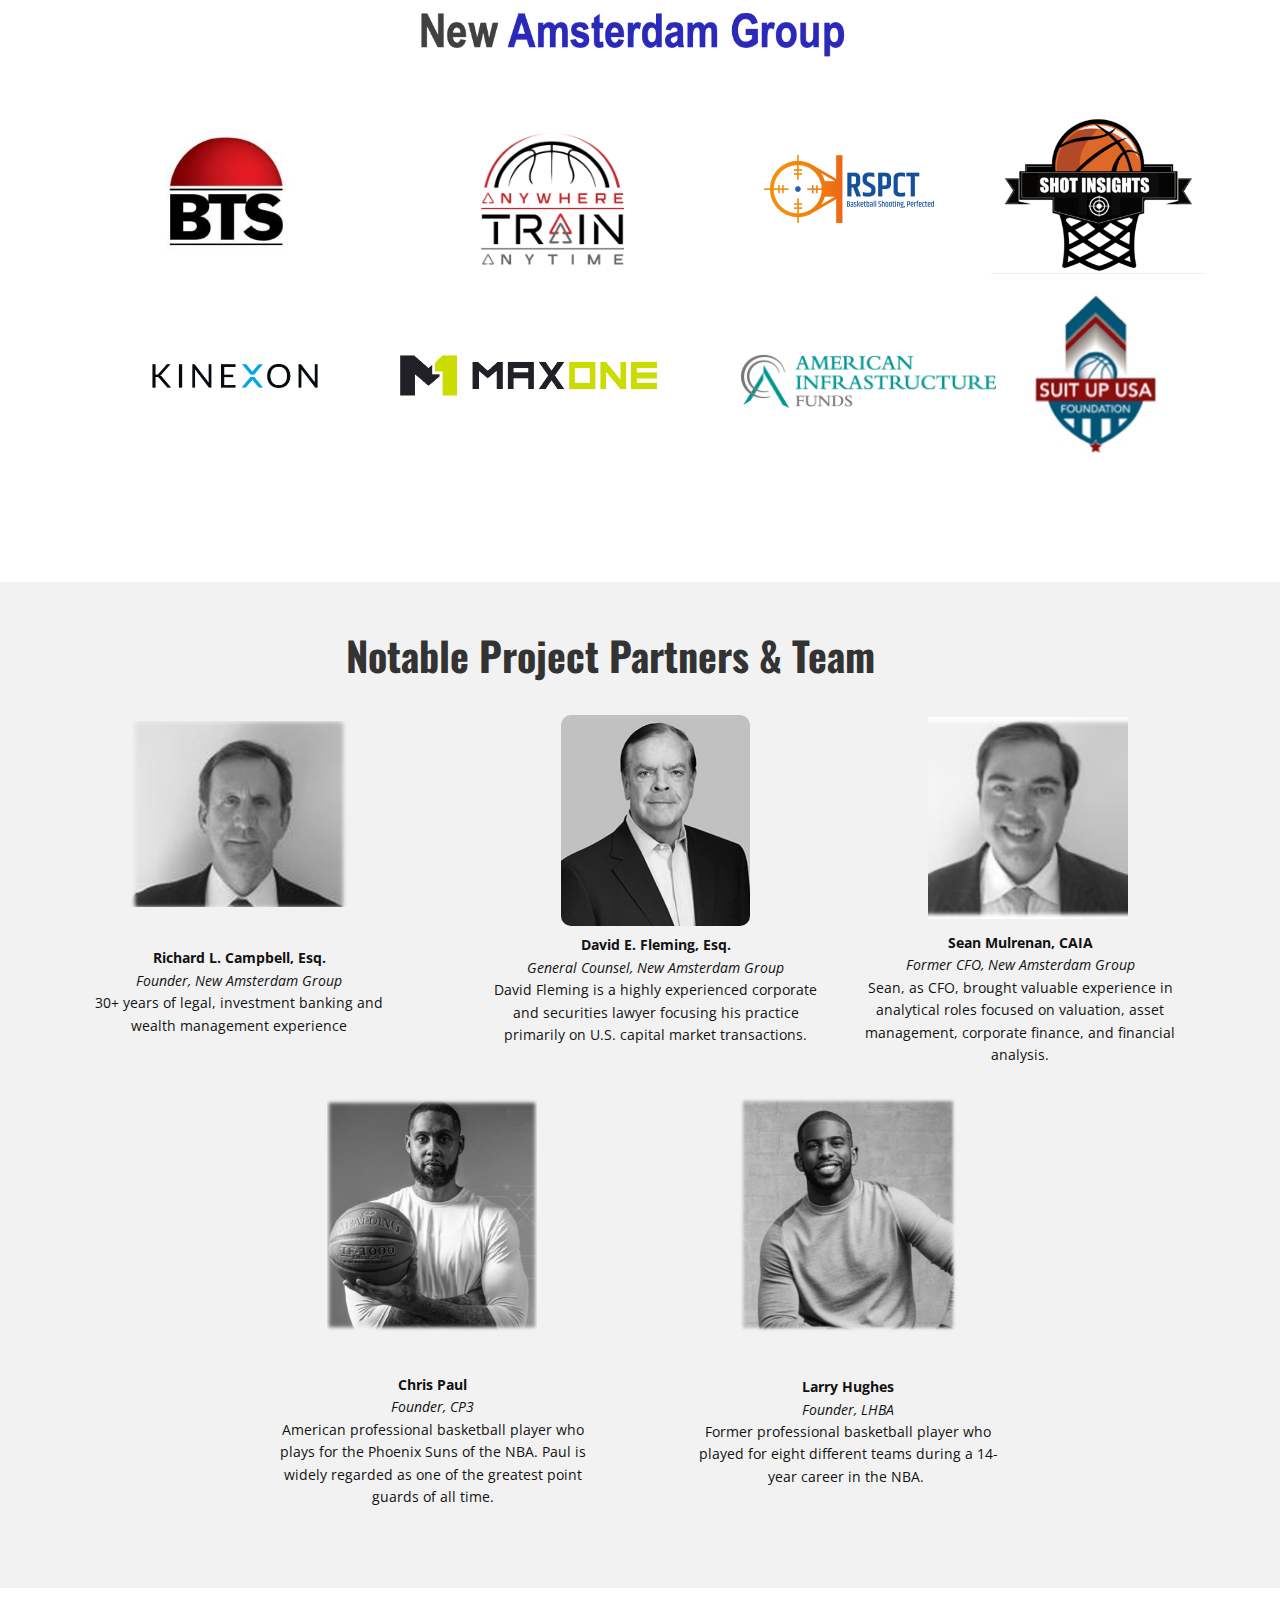
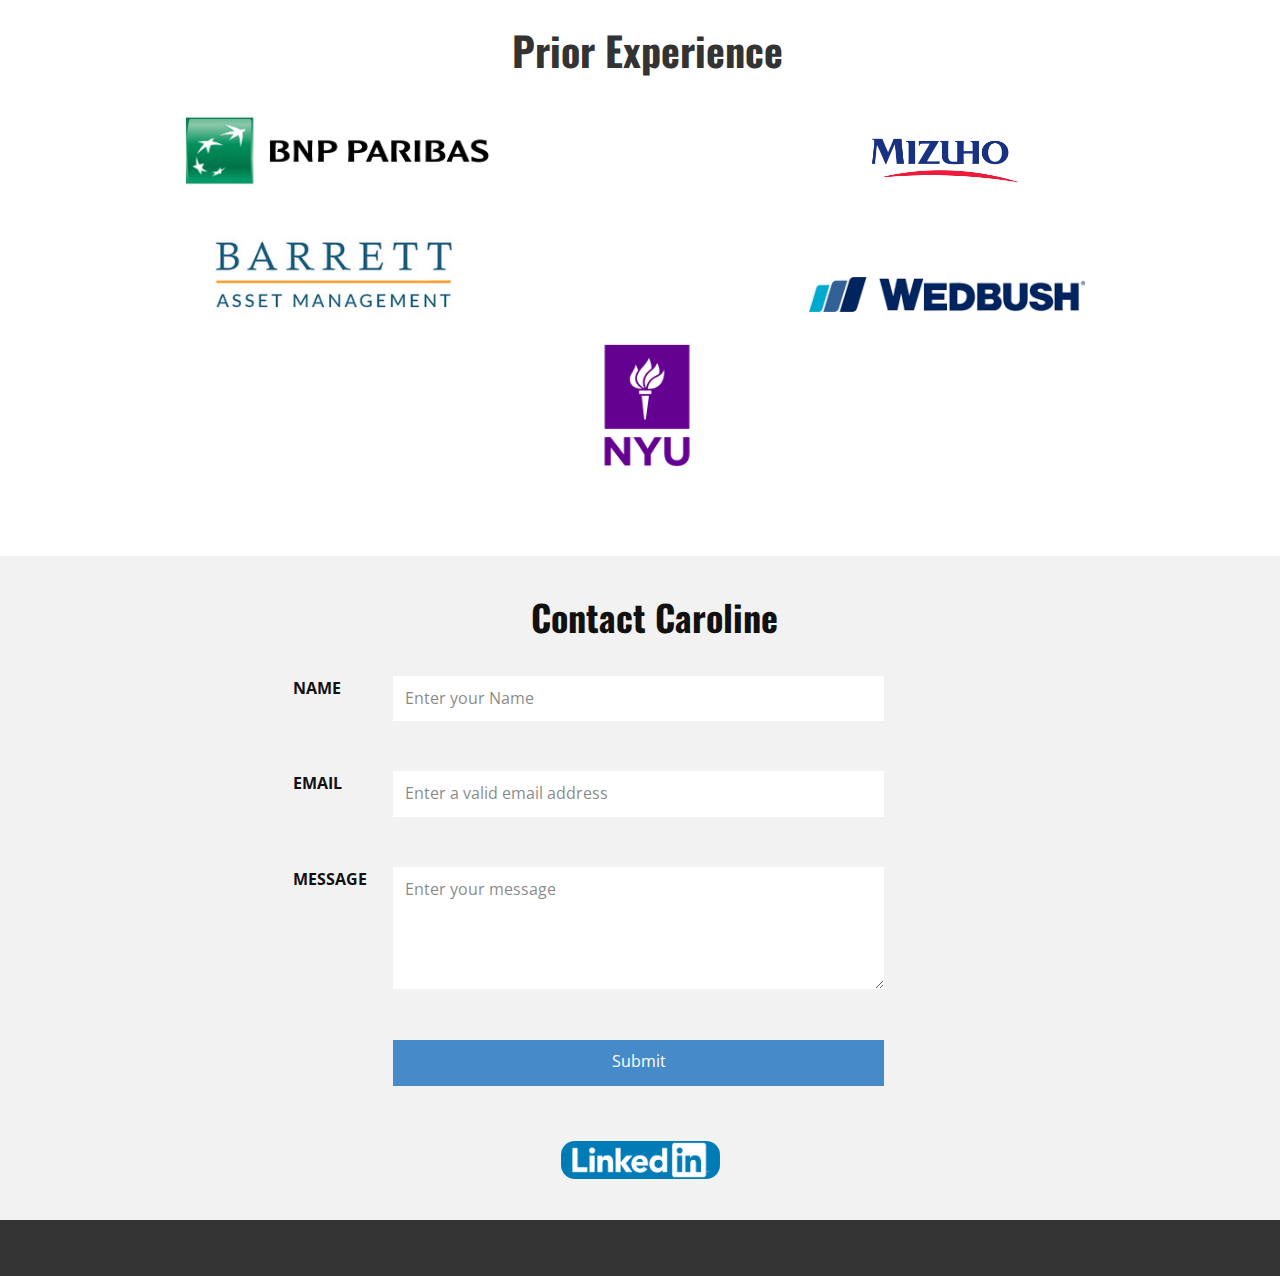
==== commit 739d84fe: "Add files via upload" ====
--- a/Caroline-Rolniak.html
+++ b/Caroline-Rolniak.html
@@ -134,21 +134,21 @@
           <span style="font-weight: 700;"></span>
           <span style="font-weight: 700;"> Sean Mulrenan, CAIA</span>
           <br>
-          <span style="font-style: italic;">Former CFO New Amsterdam Group</span>
+          <span style="font-style: italic;">Former CFO, New Amsterdam Group</span>
           <br> Sean, as CFO, brought valuable experience in analytical roles focused on valuation, asset management, corporate finance, and financial analysis.
         </p>
         <p class="u-align-center u-small-text u-text u-text-variant u-text-3">
           <span style="font-weight: 700;"></span>
           <span style="font-weight: 700;"> David E. Fleming, Esq.</span>
           <br>
-          <span style="font-style: italic;">General Counselof New Amsterdam Group</span>
+          <span style="font-style: italic;">General Counsel, New Amsterdam Group</span>
           <br>David Fleming is a highly experienced corporate and securities lawyer focusing his practice primarily on U.S. capital market transactions.
         </p>
         <p class="u-align-center u-small-text u-text u-text-variant u-text-4">
           <span style="font-weight: 700;"></span>
           <span style="font-weight: 700;"> Richard L. Campbell, Esq.</span>
           <br>
-          <span style="font-style: italic;">Founder of New Amsterdam Group</span>
+          <span style="font-style: italic;">Founder, New Amsterdam Group</span>
           <br>30+ years of​ legal, investment banking and wealth management experience
         </p>
         <img class="u-image u-image-default u-image-4" src="images/image3.png" alt="" data-image-width="370" data-image-height="400">
@@ -156,14 +156,14 @@
         <p class="u-align-center u-small-text u-text u-text-variant u-text-5">
           <span style="font-weight: 700;">Chris Paul</span>
           <br>
-          <span style="font-style: italic;">Founder of CP3</span>
+          <span style="font-style: italic;">Founder, CP3</span>
           <br> American professional basketball player who plays for the Phoenix Suns of the NBA. Paul is widely regarded as one of the greatest point guards of all time.
         </p>
         <p class="u-align-center u-small-text u-text u-text-variant u-text-6">
           <span style="font-weight: 700;"></span>
           <span style="font-weight: 700;">Larry Hughes</span>
           <br>
-          <span style="font-style: italic;">Founder of LHBA</span>
+          <span style="font-style: italic;">Founder, LHBA</span>
           <br> Former professional basketball player who played for eight different teams during a 14-year career in the NBA.&nbsp;
         </p>
       </div>
--- a/Caroline-Rolniak.css
+++ b/Caroline-Rolniak.css
@@ -615,7 +615,7 @@
 }
 
 .u-section-4 .u-text-6 {
-  margin: -132px 201px 60px 617px;
+  margin: -132px 201px 22px 617px;
 }
 
 @media (max-width: 1199px) {
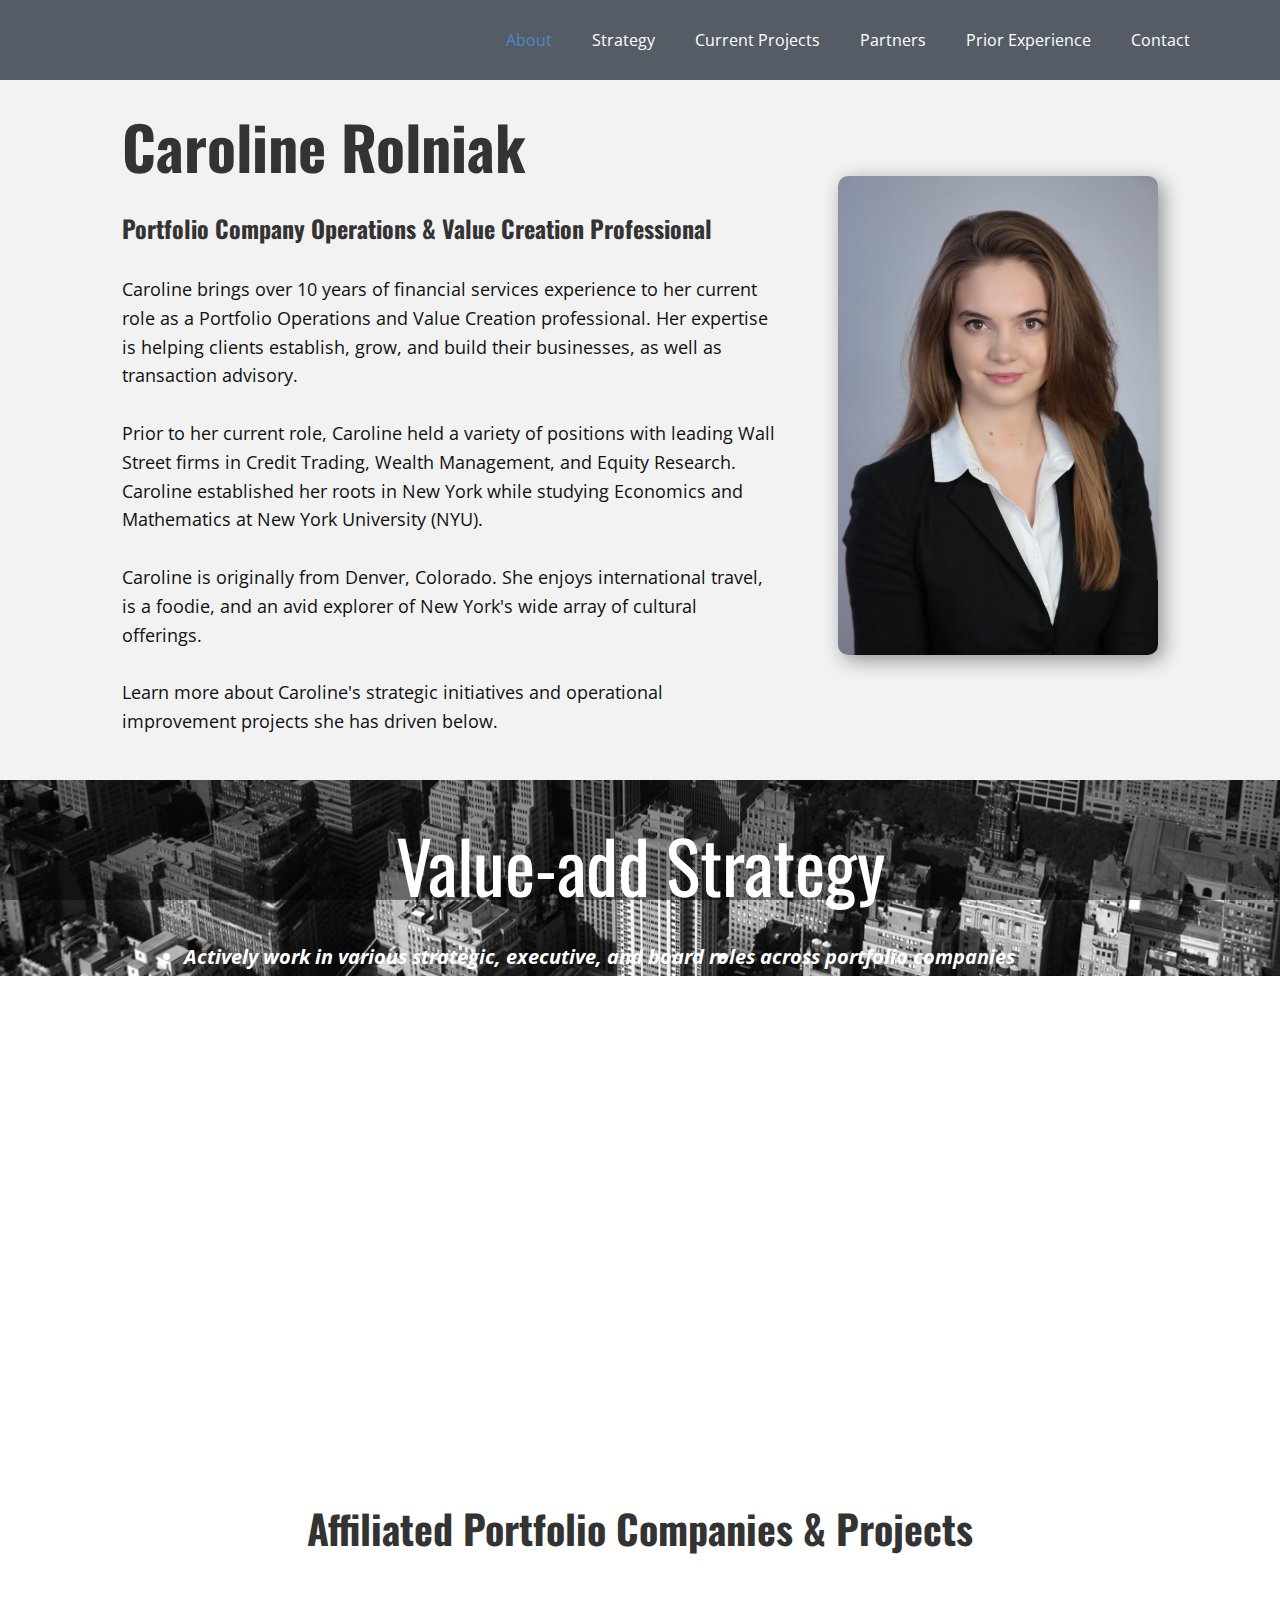
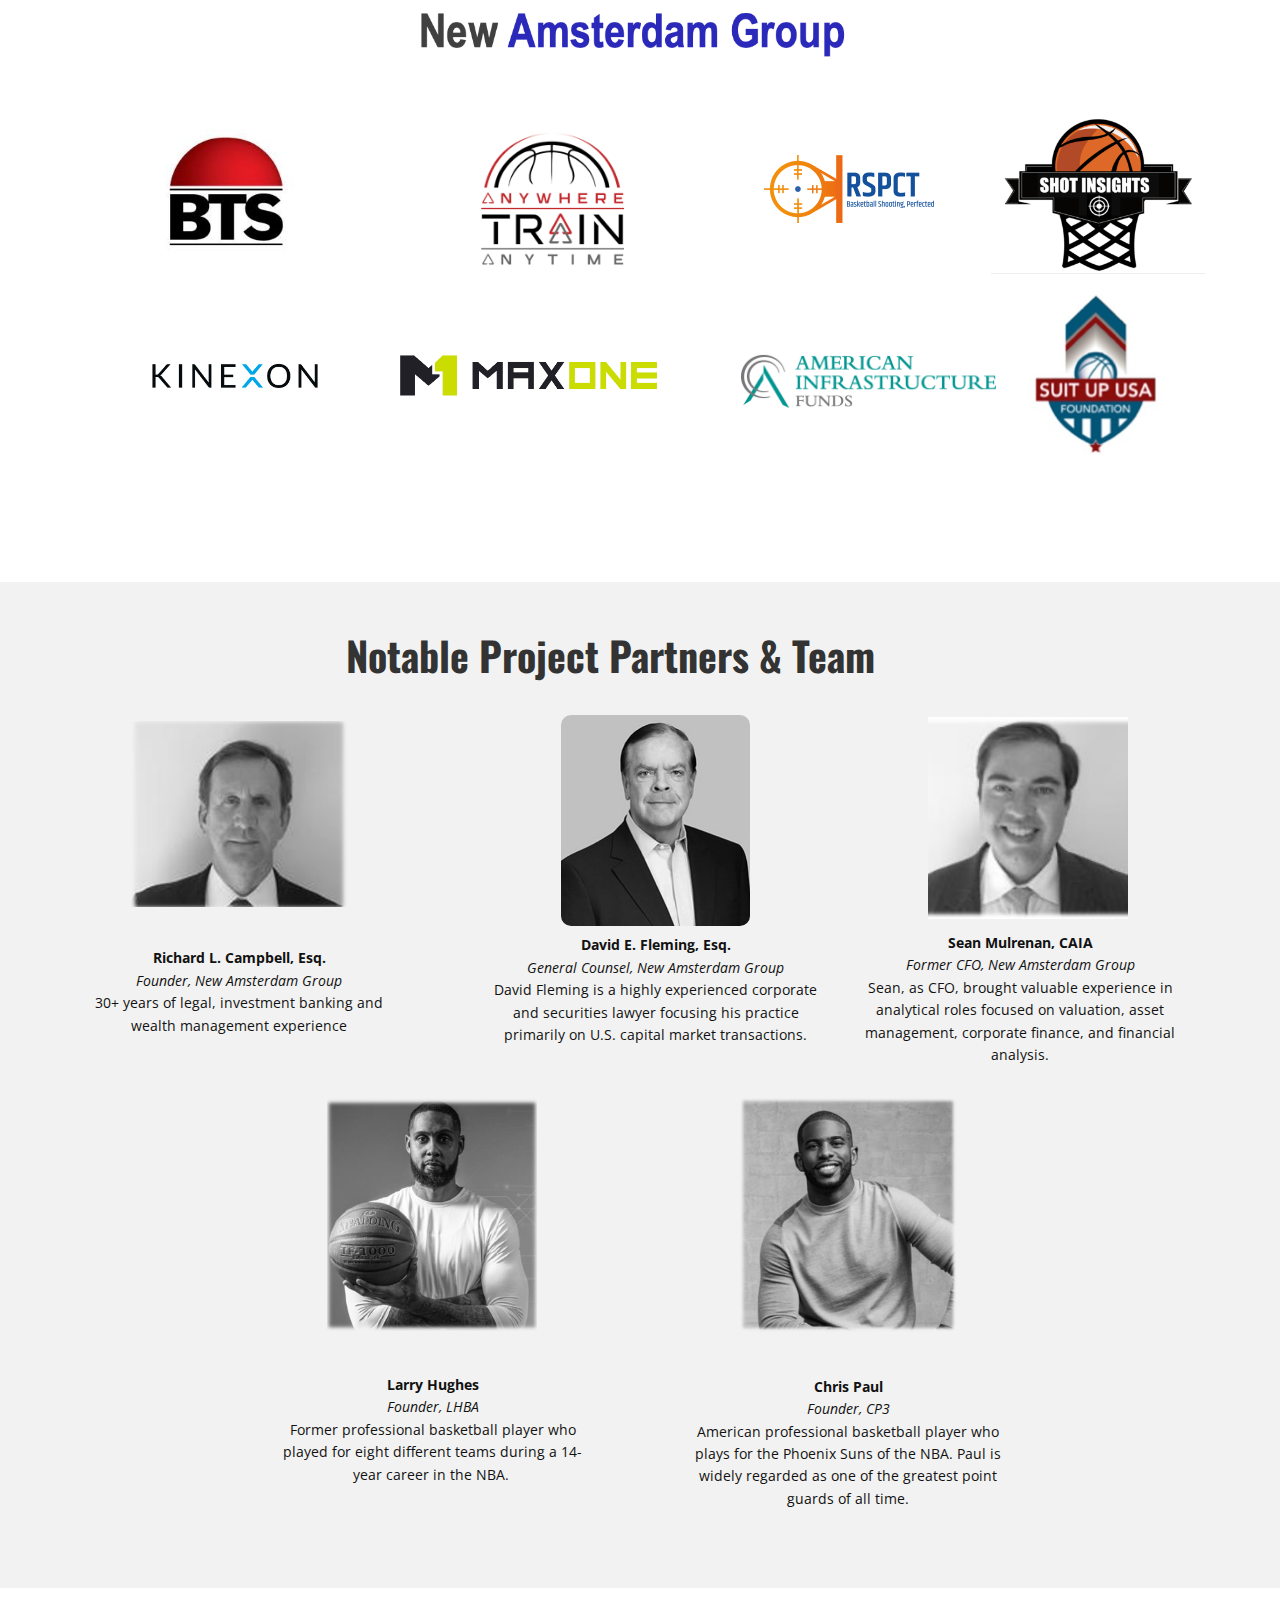
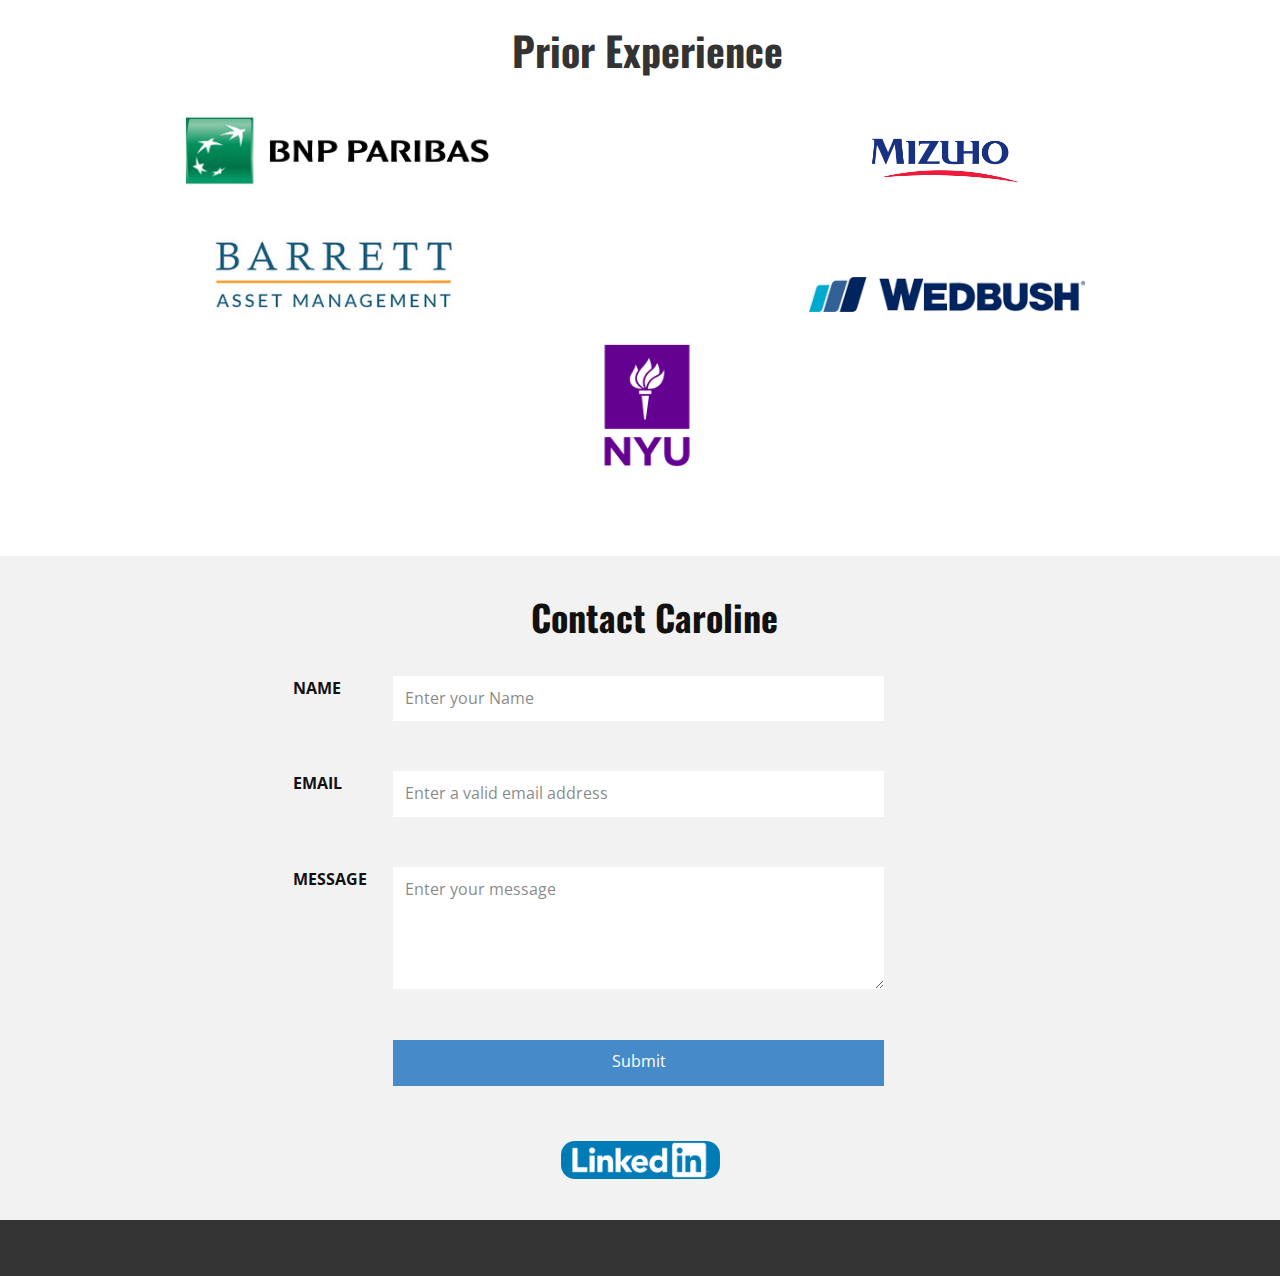
==== commit 64989b37: "Add files via upload" ====
--- a/Caroline-Rolniak.html
+++ b/Caroline-Rolniak.html
@@ -72,7 +72,7 @@
               <div class="u-align-left-lg u-align-left-md u-align-left-xl u-container-style u-layout-cell u-left-cell u-shape-rectangle u-size-60 u-layout-cell-1">
                 <div class="u-container-layout u-container-layout-1">
                   <h1 class="u-align-center-sm u-align-center-xs u-custom-font u-font-oswald u-text u-text-grey-80 u-text-1">Caroline Rolniak<br>
-                    <span style="font-size: 1.5rem;"> Portfolio Operations &amp; Value Creation Professional</span>
+                    <span style="font-size: 1.5rem;"> Portfolio Company Operations &amp; Value Creation Professional</span>
                   </h1>
                   <img class="u-image u-image-round u-radius-10 u-image-1" src="images/CRSmall.jpeg" alt="" data-image-width="1000" data-image-height="1500">
                   <p class="u-align-left-sm u-align-left-xs u-text u-text-2">Caroline brings over 10 years of financial services experience to her current role as a Portfolio Operations and Value Creation professional.&nbsp;Her expertise is helping clients establish, grow, and build their businesses, as well as transaction advisory.&nbsp;<br>
@@ -154,17 +154,17 @@
         <img class="u-image u-image-default u-image-4" src="images/image3.png" alt="" data-image-width="370" data-image-height="400">
         <img class="u-image u-image-default u-image-5" src="images/image2.png" alt="" data-image-width="312" data-image-height="338">
         <p class="u-align-center u-small-text u-text u-text-variant u-text-5">
+          <span style="font-weight: 700;"> Larry Hughes</span>
+          <br>
+          <span style="font-style: italic;">Founder, LHBA</span>
+          <br> Former professional basketball player who played for eight different teams during a 14-year career in the NBA.&nbsp;<br>
+        </p>
+        <p class="u-align-center u-small-text u-text u-text-variant u-text-6">
+          <span style="font-weight: 700;"></span>
           <span style="font-weight: 700;">Chris Paul</span>
           <br>
           <span style="font-style: italic;">Founder, CP3</span>
           <br> American professional basketball player who plays for the Phoenix Suns of the NBA. Paul is widely regarded as one of the greatest point guards of all time.
-        </p>
-        <p class="u-align-center u-small-text u-text u-text-variant u-text-6">
-          <span style="font-weight: 700;"></span>
-          <span style="font-weight: 700;">Larry Hughes</span>
-          <br>
-          <span style="font-style: italic;">Founder, LHBA</span>
-          <br> Former professional basketball player who played for eight different teams during a 14-year career in the NBA.&nbsp;
         </p>
       </div>
     </section>
--- a/Caroline-Rolniak.css
+++ b/Caroline-Rolniak.css
@@ -167,6 +167,7 @@
   }
 } .u-section-2 {
   background-image: linear-gradient(0deg, rgba(0,0,0,0.45), rgba(0,0,0,0.45)), url("images/308241187-0.jpeg");
+  background-position: 50% 50%;
 }
 
 .u-section-2 .u-sheet-1 {
@@ -186,10 +187,6 @@
 }
 
 @media (max-width: 1199px) {
-   .u-section-2 {
-    background-position: 50% 50%;
-  }
-
   .u-section-2 .u-sheet-1 {
     min-height: 543px;
   }
@@ -213,6 +210,10 @@
 }
 
 @media (max-width: 575px) {
+   .u-section-2 {
+    background-position: 50% 50%;
+  }
+
   .u-section-2 .u-sheet-1 {
     min-height: 196px;
   }
@@ -615,7 +616,7 @@
 }
 
 .u-section-4 .u-text-6 {
-  margin: -132px 201px 22px 617px;
+  margin: -110px 201px 22px 617px;
 }
 
 @media (max-width: 1199px) {
@@ -660,20 +661,19 @@
   }
 
   .u-section-4 .u-image-4 {
-    margin-top: 96px;
-    margin-right: auto;
-    margin-left: 174px;
+    margin-top: 93px;
+    margin-right: 166px;
   }
 
   .u-section-4 .u-image-5 {
     height: 233px;
-    margin-top: -233px;
-    margin-left: 544px;
+    margin-top: -235px;
+    margin-left: 180px;
   }
 
   .u-section-4 .u-text-5 {
     width: auto;
-    margin-top: 16px;
+    margin-top: 21px;
     margin-right: 485px;
     margin-left: 114px;
   }
@@ -726,18 +726,17 @@
   .u-section-4 .u-image-4 {
     width: 173px;
     height: 208px;
-    margin-top: 131px;
-    margin-left: 94px;
+    margin-top: 119px;
+    margin-right: 69px;
   }
 
   .u-section-4 .u-image-5 {
     margin-top: -220px;
-    margin-right: 56px;
-    margin-left: auto;
+    margin-left: 75px;
   }
 
   .u-section-4 .u-text-5 {
-    margin-top: 13px;
+    margin-top: 26px;
     margin-right: 390px;
     margin-left: 30px;
   }
@@ -788,18 +787,18 @@
   }
 
   .u-section-4 .u-image-4 {
-    margin-top: 109px;
-    margin-right: 34px;
-    margin-left: auto;
+    margin-top: 591px;
+    margin-right: auto;
   }
 
   .u-section-4 .u-image-5 {
-    margin-top: 249px;
-    margin-right: auto;
+    margin-top: -705px;
+    margin-right: 26px;
+    margin-left: auto;
   }
 
   .u-section-4 .u-text-5 {
-    margin-top: -443px;
+    margin-top: 29px;
     margin-right: 0;
     margin-left: 304px;
   }
@@ -859,24 +858,23 @@
   }
 
   .u-section-4 .u-image-4 {
-    margin-top: 980px;
-    margin-right: auto;
+    margin-top: 1396px;
   }
 
   .u-section-4 .u-image-5 {
-    margin-top: 245px;
+    margin-top: -654px;
+    margin-right: auto;
   }
 
   .u-section-4 .u-text-5 {
-    margin-top: -445px;
+    margin-top: 38px;
     margin-left: 20px;
     margin-right: 20px;
   }
 
   .u-section-4 .u-text-6 {
-    margin-top: 333px;
-    margin-left: 10px;
-    margin-right: 10px;
+    width: auto;
+    margin: 306px 10px 60px;
   }
 }.u-section-5 .u-sheet-1 {
   min-height: 568px;
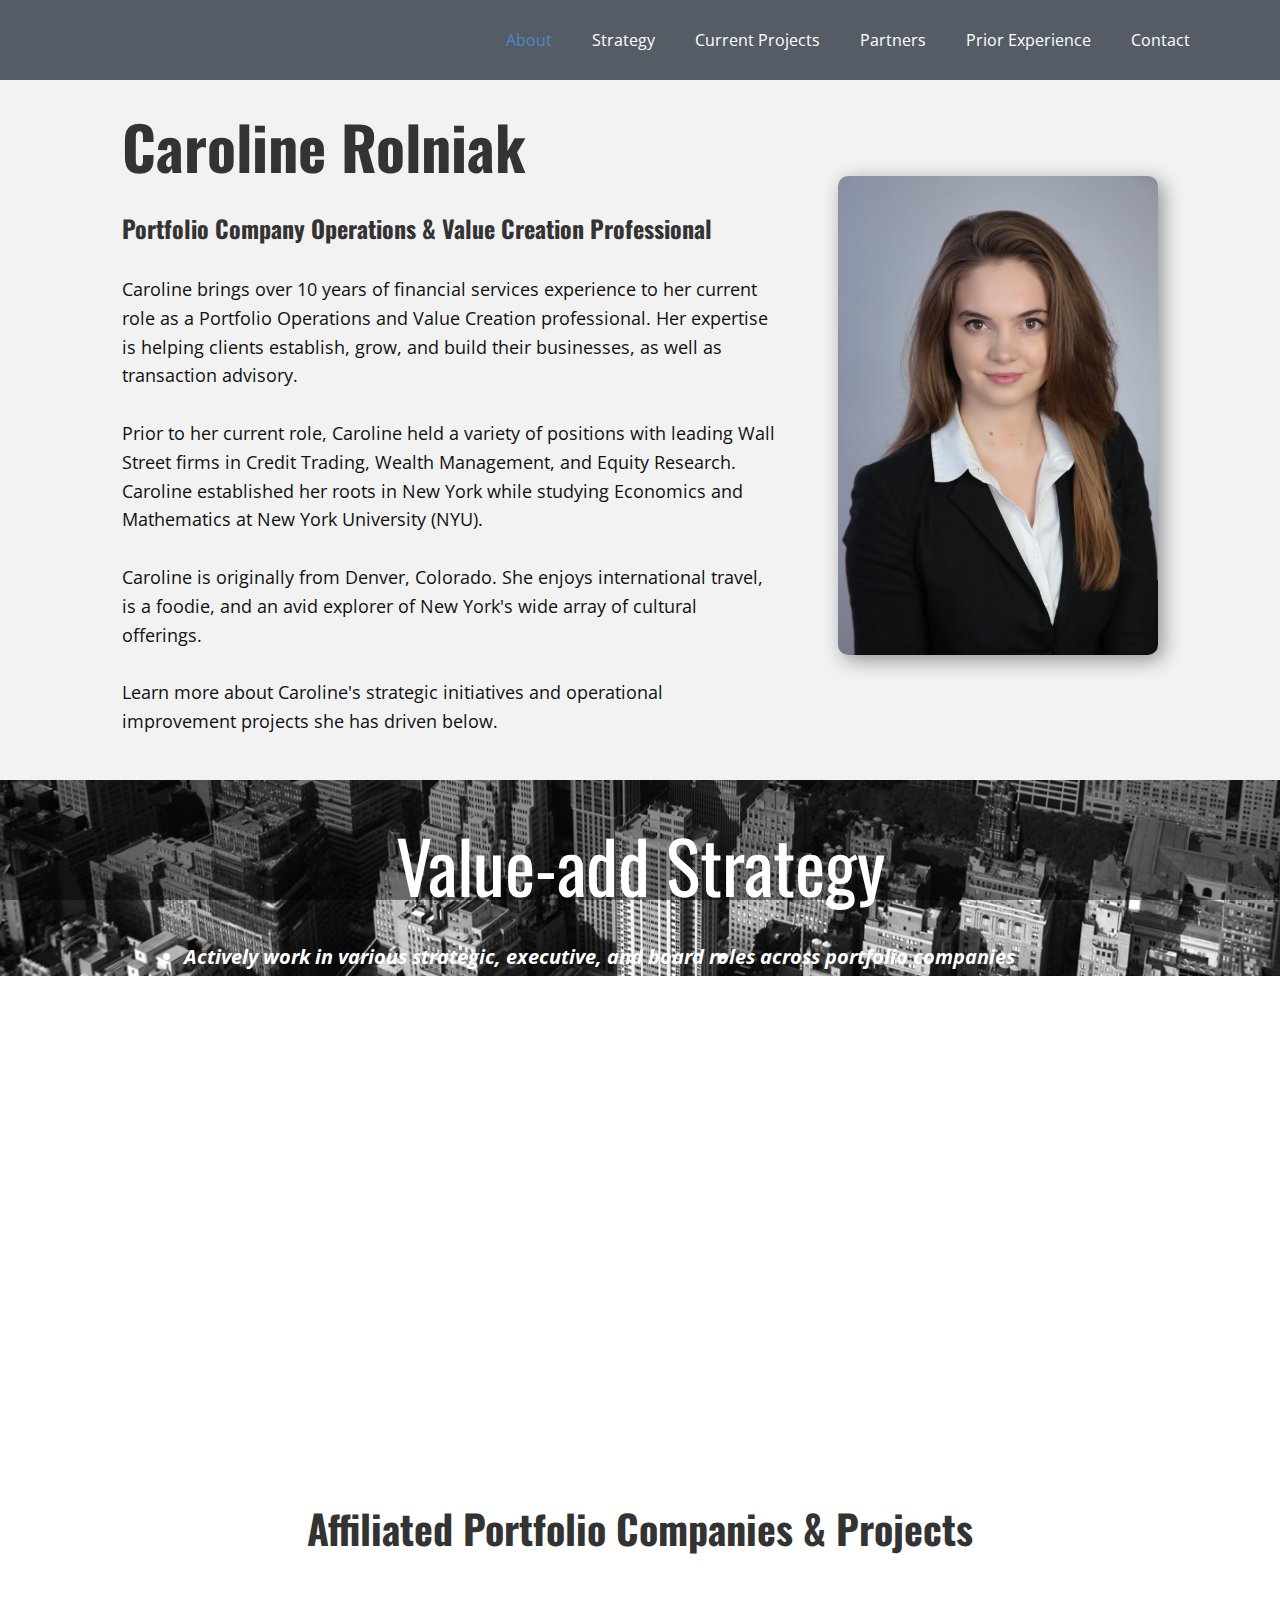
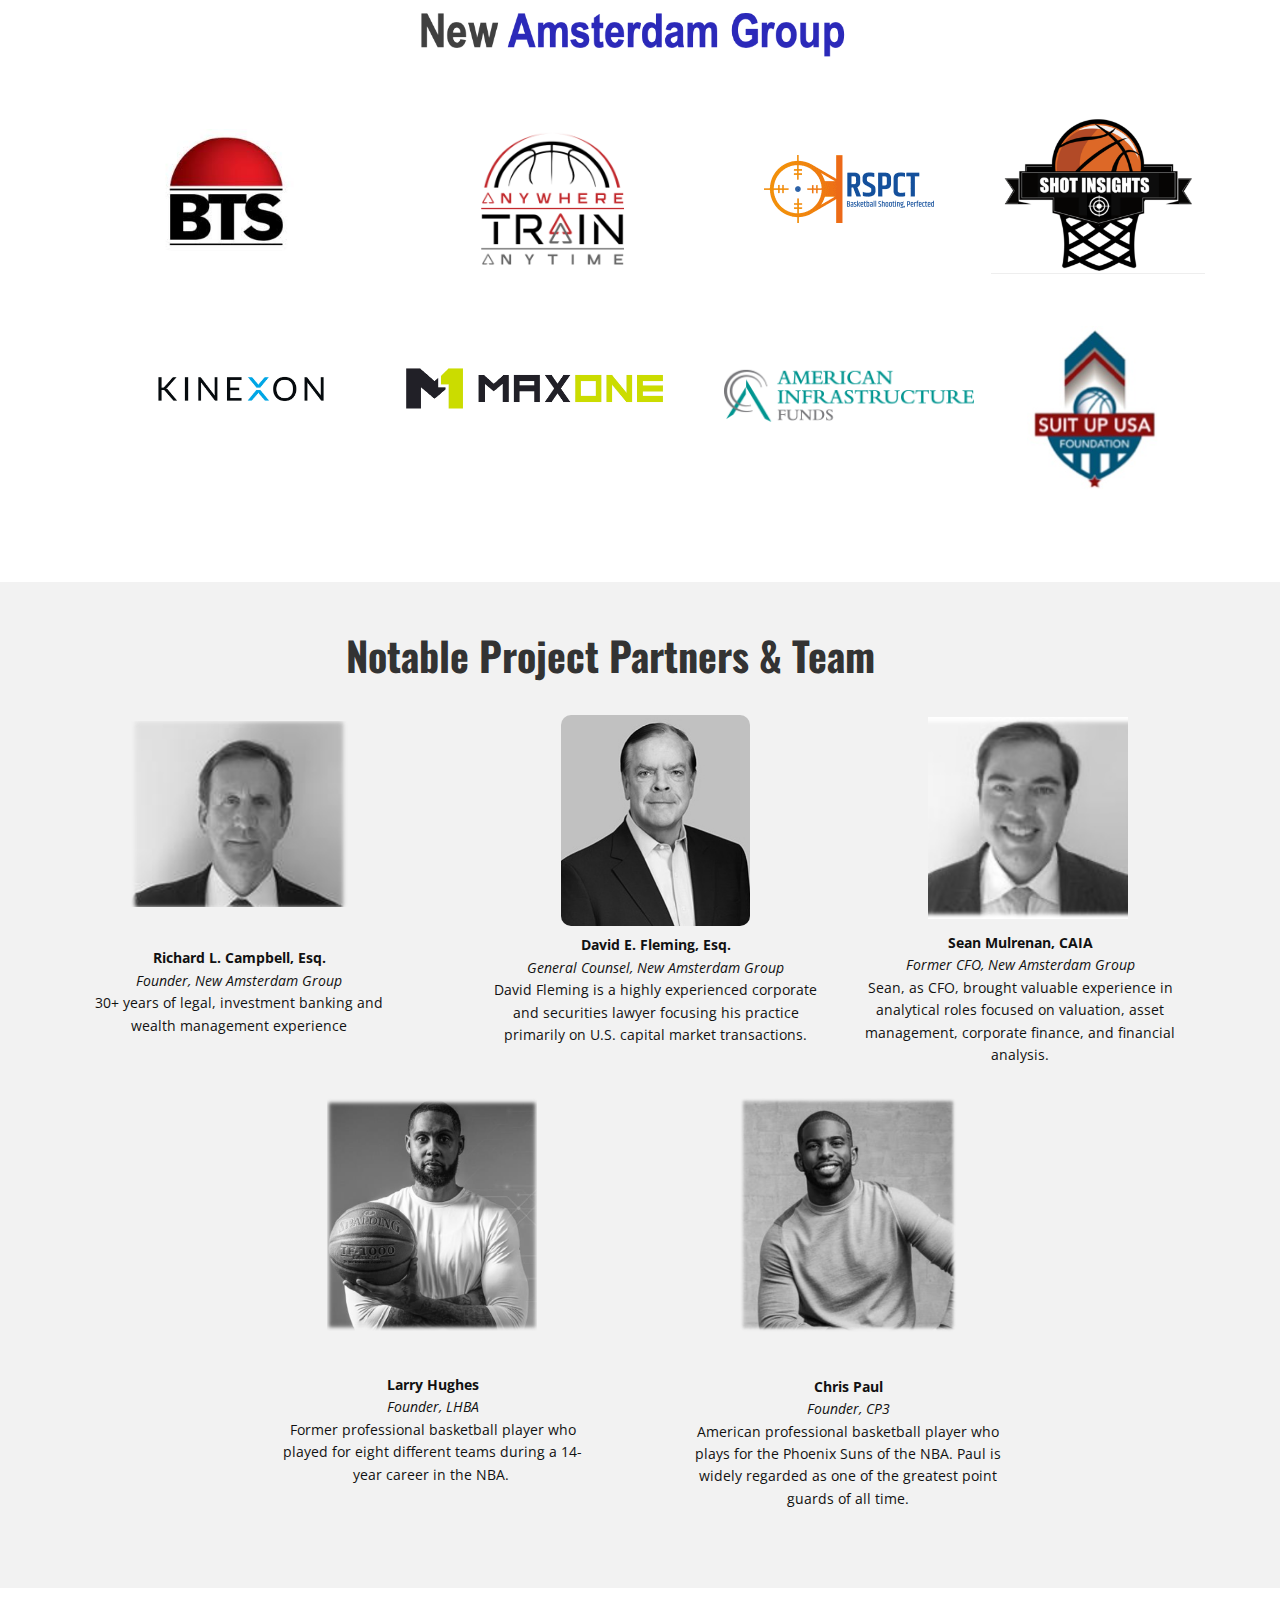
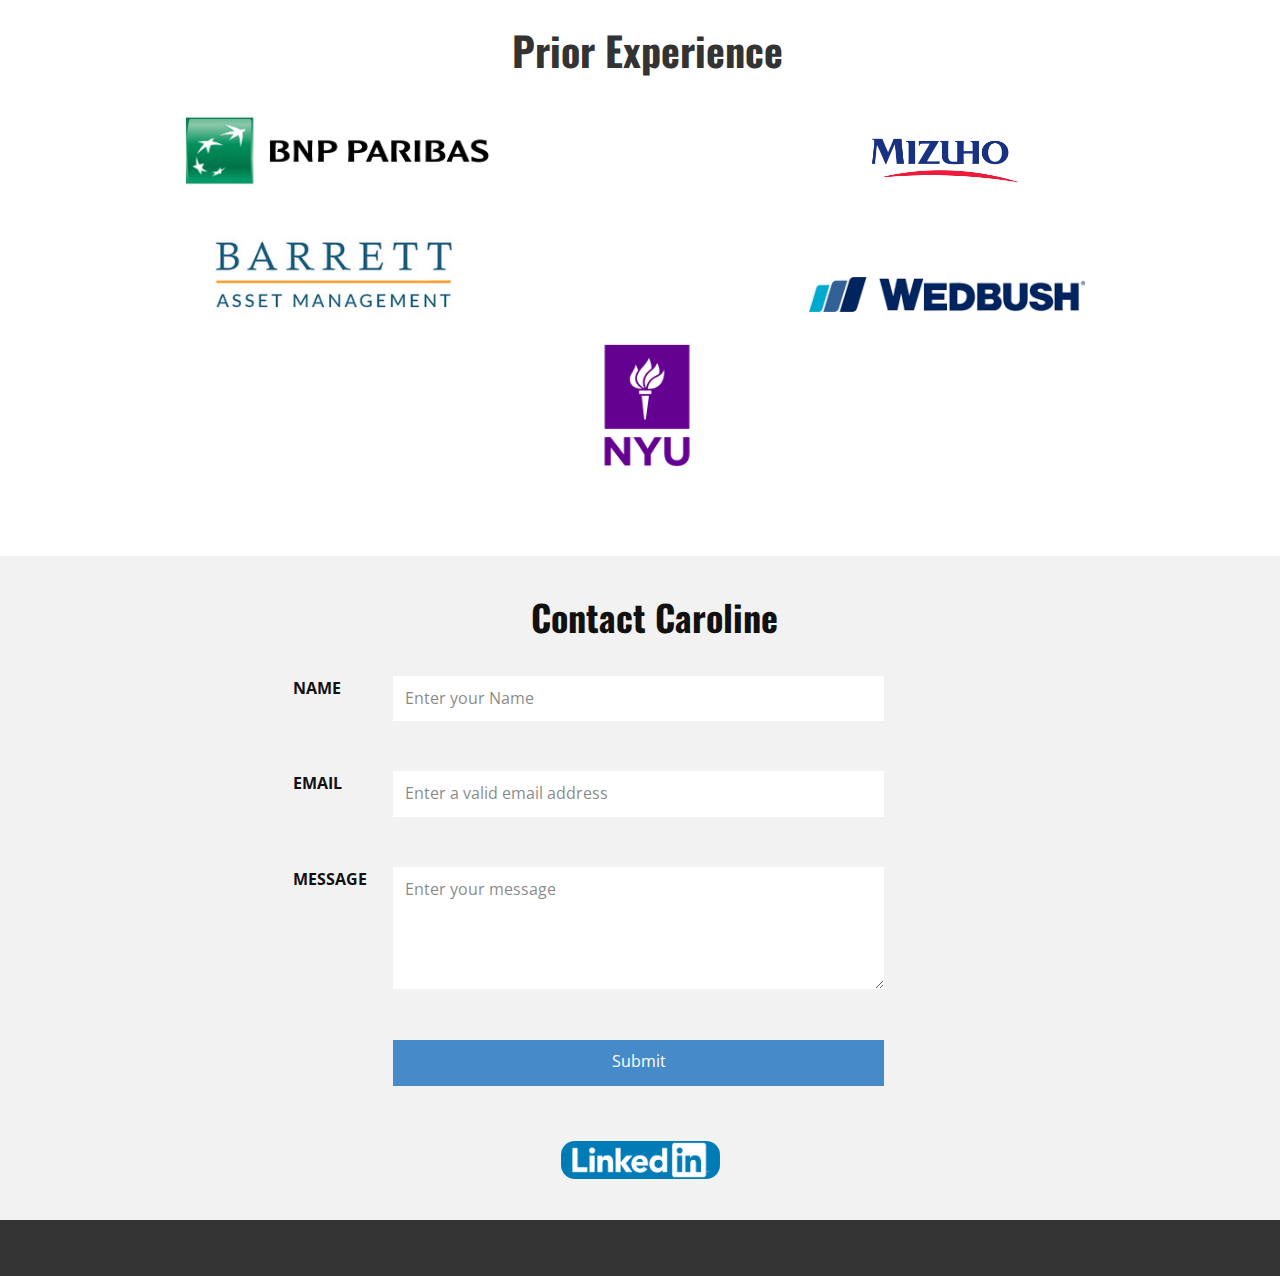
==== commit f7e4c98c: "Add files via upload" ====
--- a/Caroline-Rolniak.html
+++ b/Caroline-Rolniak.html
@@ -9,7 +9,7 @@
 <link rel="stylesheet" href="Caroline-Rolniak.css" media="screen">
     <script class="u-script" type="text/javascript" src="jquery.js" defer=""></script>
     <script class="u-script" type="text/javascript" src="nicepage.js" defer=""></script>
-    <meta name="generator" content="Nicepage 4.19.3, nicepage.com">
+    <meta name="generator" content="Nicepage 4.20.1, nicepage.com">
     <link id="u-theme-google-font" rel="stylesheet" href="https://fonts.googleapis.com/css?family=Roboto:100,100i,300,300i,400,400i,500,500i,700,700i,900,900i|Open+Sans:300,300i,400,400i,500,500i,600,600i,700,700i,800,800i">
     <link id="u-page-google-font" rel="stylesheet" href="https://fonts.googleapis.com/css?family=Oswald:200,300,400,500,600,700">
     
@@ -28,7 +28,55 @@
     <meta property="og:title" content="Caroline Rolniak">
     <meta property="og:description" content="">
     <meta property="og:type" content="website">
-  </head>
+  <script src="https://www.google.com/recaptcha/api.js?render=6LfIKbQiAAAAALiU92bT9Ed0mbEFPJnblpQDbT5I"></script>
+    <script>
+        (function (grecaptcha, sitekey, actions) {
+            var recaptcha = {
+                execute: function (action, submitFormCb) {
+                    try {
+                        grecaptcha.execute(
+                            sitekey,
+                            {action: action}
+                        ).then(function (token) {
+                            var forms = document.getElementsByTagName('form');
+
+                            for (var i = 0; i < forms.length; i++) {
+                                var fields = forms[i].getElementsByTagName('input');
+
+                                for (var j = 0; j < fields.length; j++) {
+                                    var field = fields[j];
+
+                                    if ('recaptchaResponse' === field.getAttribute('name')) {
+                                        field.setAttribute('value', token);
+                                        break;
+                                    }
+                                }
+                            }
+                            submitFormCb();
+                        });
+                    } catch (e) {
+                        var formError = document.querySelector('.u-form-send-error');
+
+                        if (formError) {
+                            formError.innerText = 'Error for site owner: ' + e.message.replace(/:[\s\S]*/, '');
+                            formError.style.display = 'block';
+                        }
+                    }
+                },
+
+                executeContact: function (submitFormCb) {
+                    recaptcha.execute(actions['contact'], submitFormCb);
+                }
+            };
+
+            window.recaptchaObject = recaptcha;
+        })(
+            grecaptcha,
+            '6LfIKbQiAAAAALiU92bT9Ed0mbEFPJnblpQDbT5I',
+            {'contact': 'contact'}
+        );
+    </script>
+</head>
   <body class="u-body u-xl-mode" data-lang="en"><header class="u-clearfix u-header u-palette-5-dark-2 u-sticky u-sticky-705a u-header" id="sec-6106"><div class="u-clearfix u-sheet u-valign-middle u-sheet-1">
         <nav class="u-menu u-menu-one-level u-offcanvas u-menu-1">
           <div class="menu-collapse" style="font-size: 1rem; letter-spacing: 0px;">
@@ -101,22 +149,22 @@
       </div>
     </section>
     <section class="u-clearfix u-section-3" id="carousel_3698">
-      <div class="u-clearfix u-sheet u-valign-middle-lg u-valign-middle-md u-valign-middle-xl u-sheet-1">
+      <div class="u-clearfix u-sheet u-sheet-1">
         <div class="u-clearfix u-expanded-width u-gutter-0 u-layout-spacing-vertical u-layout-wrap u-layout-wrap-1">
           <div class="u-layout">
             <div class="u-layout-row">
               <div class="u-container-style u-layout-cell u-left-cell u-size-60 u-layout-cell-1">
-                <div class="u-container-layout u-valign-top-md u-container-layout-1">
+                <div class="u-container-layout u-container-layout-1">
                   <h1 class="u-align-center u-custom-font u-font-oswald u-text u-text-grey-80 u-text-1">Affiliated Portfolio Companies &amp; Projects</h1>
-                  <img class="u-image u-image-contain u-image-round u-radius-10 u-image-1" src="images/ScreenShot2022-10-09at7.52.18AM.png" alt="" data-image-width="686" data-image-height="120">
-                  <img class="u-image u-image-contain u-image-default u-preserve-proportions u-image-2" src="images/btswhite.jpeg" alt="" data-image-width="200" data-image-height="200">
-                  <img class="u-image u-image-contain u-image-default u-preserve-proportions u-image-3" src="images/rspcttech.webp" alt="" data-image-width="170" data-image-height="170">
-                  <img class="u-image u-image-contain u-image-default u-image-4" src="images/ScreenShot2022-10-09at4.23.12PM.png" alt="" data-image-width="354" data-image-height="350">
+                  <img class="u-image u-image-contain u-image-round u-radius-10 u-image-1" src="images/ScreenShot2022-10-09at7.52.18AM.png" alt="" data-image-width="686" data-image-height="120" data-href="https://www.newamgroup.com/">
+                  <img class="u-image u-image-contain u-image-default u-preserve-proportions u-image-2" src="images/btswhite.jpeg" alt="" data-image-width="200" data-image-height="200" data-href="https://www.basketballtrainingsystems.com/">
+                  <img class="u-image u-image-contain u-image-default u-preserve-proportions u-image-3" src="images/rspcttech.webp" alt="" data-image-width="170" data-image-height="170" data-href="https://www.rspctbasketball.com/">
+                  <img class="u-image u-image-contain u-image-default u-image-4" src="images/ScreenShot2022-10-09at4.23.12PM.png" alt="" data-image-width="354" data-image-height="350" data-href="https://www.taaponline.com/">
                   <img class="u-image u-image-default u-image-5" src="images/shotin.png" alt="" data-image-width="698" data-image-height="514">
-                  <img class="u-image u-image-contain u-image-default u-image-6" src="images/aim.gif" alt="" data-image-width="260" data-image-height="150">
-                  <img class="u-image u-image-contain u-image-default u-image-7" src="images/KINEXON_LOGO_BLACK_002.jpg" alt="" data-image-width="1200" data-image-height="627">
-                  <img class="u-image u-image-contain u-image-default u-preserve-proportions u-image-8" src="images/SuitUp.jpg" alt="" data-image-width="208" data-image-height="252">
-                  <img class="u-image u-image-contain u-image-default u-image-9" src="images/ScreenShot2022-10-09at4.25.59PM.png" alt="" data-image-width="544" data-image-height="154">
+                  <img class="u-image u-image-contain u-image-default u-preserve-proportions u-image-6" src="images/SuitUp.jpg" alt="" data-image-width="208" data-image-height="252">
+                  <img class="u-image u-image-contain u-image-default u-image-7" src="images/KINEXON_LOGO_BLACK_002.jpg" alt="" data-image-width="1200" data-image-height="627" data-href="https://kinexon.com/">
+                  <img class="u-image u-image-contain u-image-default u-image-8" src="images/ScreenShot2022-10-09at4.25.59PM.png" alt="" data-image-width="544" data-image-height="154" data-href="https://maxone.ai/">
+                  <img class="u-image u-image-contain u-image-default u-preserve-proportions u-image-9" src="images/logoaim.gif" alt="" data-image-width="250" data-image-height="144" data-href="http://www.aimlp.com/">
                 </div>
               </div>
             </div>
@@ -216,6 +264,7 @@
             <div class="u-form-send-error u-form-send-message"> Unable to send your message. Please fix errors then try again. </div>
             <input type="hidden" value="" name="recaptchaResponse">
             <input type="hidden" name="formServices" value="b944de38af67f1a0a78ede1c6e80734f">
+            <input type="hidden" name="siteKey" value="6LfIKbQiAAAAALiU92bT9Ed0mbEFPJnblpQDbT5I">
           </form>
         </div>
         <img class="u-image u-image-round u-preserve-proportions u-radius-14 u-image-1" src="images/linkedinlogo.png" alt="" data-image-width="1400" data-image-height="350" data-href="https://www.linkedin.com/in/caroline-rolniak/">
--- a/nicepage.css
+++ b/nicepage.css
@@ -1224,6 +1224,9 @@
   margin-bottom: 50px;
   padding-left: 50px;
 }
+.u-form-vertical.u-form-spacing-50 .u-form-group.u-form-line {
+  margin-left: 50px;
+}
 .u-form-vertical.u-form-spacing-49 {
   margin-left: -49px;
   width: calc(100% +  49px);
@@ -1232,6 +1235,9 @@
   margin-bottom: 49px;
   padding-left: 49px;
 }
+.u-form-vertical.u-form-spacing-49 .u-form-group.u-form-line {
+  margin-left: 49px;
+}
 .u-form-vertical.u-form-spacing-48 {
   margin-left: -48px;
   width: calc(100% +  48px);
@@ -1240,6 +1246,9 @@
   margin-bottom: 48px;
   padding-left: 48px;
 }
+.u-form-vertical.u-form-spacing-48 .u-form-group.u-form-line {
+  margin-left: 48px;
+}
 .u-form-vertical.u-form-spacing-47 {
   margin-left: -47px;
   width: calc(100% +  47px);
@@ -1248,6 +1257,9 @@
   margin-bottom: 47px;
   padding-left: 47px;
 }
+.u-form-vertical.u-form-spacing-47 .u-form-group.u-form-line {
+  margin-left: 47px;
+}
 .u-form-vertical.u-form-spacing-46 {
   margin-left: -46px;
   width: calc(100% +  46px);
@@ -1256,6 +1268,9 @@
   margin-bottom: 46px;
   padding-left: 46px;
 }
+.u-form-vertical.u-form-spacing-46 .u-form-group.u-form-line {
+  margin-left: 46px;
+}
 .u-form-vertical.u-form-spacing-45 {
   margin-left: -45px;
   width: calc(100% +  45px);
@@ -1264,6 +1279,9 @@
   margin-bottom: 45px;
   padding-left: 45px;
 }
+.u-form-vertical.u-form-spacing-45 .u-form-group.u-form-line {
+  margin-left: 45px;
+}
 .u-form-vertical.u-form-spacing-44 {
   margin-left: -44px;
   width: calc(100% +  44px);
@@ -1272,6 +1290,9 @@
   margin-bottom: 44px;
   padding-left: 44px;
 }
+.u-form-vertical.u-form-spacing-44 .u-form-group.u-form-line {
+  margin-left: 44px;
+}
 .u-form-vertical.u-form-spacing-43 {
   margin-left: -43px;
   width: calc(100% +  43px);
@@ -1280,6 +1301,9 @@
   margin-bottom: 43px;
   padding-left: 43px;
 }
+.u-form-vertical.u-form-spacing-43 .u-form-group.u-form-line {
+  margin-left: 43px;
+}
 .u-form-vertical.u-form-spacing-42 {
   margin-left: -42px;
   width: calc(100% +  42px);
@@ -1288,6 +1312,9 @@
   margin-bottom: 42px;
   padding-left: 42px;
 }
+.u-form-vertical.u-form-spacing-42 .u-form-group.u-form-line {
+  margin-left: 42px;
+}
 .u-form-vertical.u-form-spacing-41 {
   margin-left: -41px;
   width: calc(100% +  41px);
@@ -1296,6 +1323,9 @@
   margin-bottom: 41px;
   padding-left: 41px;
 }
+.u-form-vertical.u-form-spacing-41 .u-form-group.u-form-line {
+  margin-left: 41px;
+}
 .u-form-vertical.u-form-spacing-40 {
   margin-left: -40px;
   width: calc(100% +  40px);
@@ -1304,6 +1334,9 @@
   margin-bottom: 40px;
   padding-left: 40px;
 }
+.u-form-vertical.u-form-spacing-40 .u-form-group.u-form-line {
+  margin-left: 40px;
+}
 .u-form-vertical.u-form-spacing-39 {
   margin-left: -39px;
   width: calc(100% +  39px);
@@ -1312,6 +1345,9 @@
   margin-bottom: 39px;
   padding-left: 39px;
 }
+.u-form-vertical.u-form-spacing-39 .u-form-group.u-form-line {
+  margin-left: 39px;
+}
 .u-form-vertical.u-form-spacing-38 {
   margin-left: -38px;
   width: calc(100% +  38px);
@@ -1320,6 +1356,9 @@
   margin-bottom: 38px;
   padding-left: 38px;
 }
+.u-form-vertical.u-form-spacing-38 .u-form-group.u-form-line {
+  margin-left: 38px;
+}
 .u-form-vertical.u-form-spacing-37 {
   margin-left: -37px;
   width: calc(100% +  37px);
@@ -1328,6 +1367,9 @@
   margin-bottom: 37px;
   padding-left: 37px;
 }
+.u-form-vertical.u-form-spacing-37 .u-form-group.u-form-line {
+  margin-left: 37px;
+}
 .u-form-vertical.u-form-spacing-36 {
   margin-left: -36px;
   width: calc(100% +  36px);
@@ -1336,6 +1378,9 @@
   margin-bottom: 36px;
   padding-left: 36px;
 }
+.u-form-vertical.u-form-spacing-36 .u-form-group.u-form-line {
+  margin-left: 36px;
+}
 .u-form-vertical.u-form-spacing-35 {
   margin-left: -35px;
   width: calc(100% +  35px);
@@ -1344,6 +1389,9 @@
   margin-bottom: 35px;
   padding-left: 35px;
 }
+.u-form-vertical.u-form-spacing-35 .u-form-group.u-form-line {
+  margin-left: 35px;
+}
 .u-form-vertical.u-form-spacing-34 {
   margin-left: -34px;
   width: calc(100% +  34px);
@@ -1352,6 +1400,9 @@
   margin-bottom: 34px;
   padding-left: 34px;
 }
+.u-form-vertical.u-form-spacing-34 .u-form-group.u-form-line {
+  margin-left: 34px;
+}
 .u-form-vertical.u-form-spacing-33 {
   margin-left: -33px;
   width: calc(100% +  33px);
@@ -1360,6 +1411,9 @@
   margin-bottom: 33px;
   padding-left: 33px;
 }
+.u-form-vertical.u-form-spacing-33 .u-form-group.u-form-line {
+  margin-left: 33px;
+}
 .u-form-vertical.u-form-spacing-32 {
   margin-left: -32px;
   width: calc(100% +  32px);
@@ -1368,6 +1422,9 @@
   margin-bottom: 32px;
   padding-left: 32px;
 }
+.u-form-vertical.u-form-spacing-32 .u-form-group.u-form-line {
+  margin-left: 32px;
+}
 .u-form-vertical.u-form-spacing-31 {
   margin-left: -31px;
   width: calc(100% +  31px);
@@ -1376,6 +1433,9 @@
   margin-bottom: 31px;
   padding-left: 31px;
 }
+.u-form-vertical.u-form-spacing-31 .u-form-group.u-form-line {
+  margin-left: 31px;
+}
 .u-form-vertical.u-form-spacing-30 {
   margin-left: -30px;
   width: calc(100% +  30px);
@@ -1384,6 +1444,9 @@
   margin-bottom: 30px;
   padding-left: 30px;
 }
+.u-form-vertical.u-form-spacing-30 .u-form-group.u-form-line {
+  margin-left: 30px;
+}
 .u-form-vertical.u-form-spacing-29 {
   margin-left: -29px;
   width: calc(100% +  29px);
@@ -1392,6 +1455,9 @@
   margin-bottom: 29px;
   padding-left: 29px;
 }
+.u-form-vertical.u-form-spacing-29 .u-form-group.u-form-line {
+  margin-left: 29px;
+}
 .u-form-vertical.u-form-spacing-28 {
   margin-left: -28px;
   width: calc(100% +  28px);
@@ -1400,6 +1466,9 @@
   margin-bottom: 28px;
   padding-left: 28px;
 }
+.u-form-vertical.u-form-spacing-28 .u-form-group.u-form-line {
+  margin-left: 28px;
+}
 .u-form-vertical.u-form-spacing-27 {
   margin-left: -27px;
   width: calc(100% +  27px);
@@ -1408,6 +1477,9 @@
   margin-bottom: 27px;
   padding-left: 27px;
 }
+.u-form-vertical.u-form-spacing-27 .u-form-group.u-form-line {
+  margin-left: 27px;
+}
 .u-form-vertical.u-form-spacing-26 {
   margin-left: -26px;
   width: calc(100% +  26px);
@@ -1416,6 +1488,9 @@
   margin-bottom: 26px;
   padding-left: 26px;
 }
+.u-form-vertical.u-form-spacing-26 .u-form-group.u-form-line {
+  margin-left: 26px;
+}
 .u-form-vertical.u-form-spacing-25 {
   margin-left: -25px;
   width: calc(100% +  25px);
@@ -1424,6 +1499,9 @@
   margin-bottom: 25px;
   padding-left: 25px;
 }
+.u-form-vertical.u-form-spacing-25 .u-form-group.u-form-line {
+  margin-left: 25px;
+}
 .u-form-vertical.u-form-spacing-24 {
   margin-left: -24px;
   width: calc(100% +  24px);
@@ -1432,6 +1510,9 @@
   margin-bottom: 24px;
   padding-left: 24px;
 }
+.u-form-vertical.u-form-spacing-24 .u-form-group.u-form-line {
+  margin-left: 24px;
+}
 .u-form-vertical.u-form-spacing-23 {
   margin-left: -23px;
   width: calc(100% +  23px);
@@ -1440,6 +1521,9 @@
   margin-bottom: 23px;
   padding-left: 23px;
 }
+.u-form-vertical.u-form-spacing-23 .u-form-group.u-form-line {
+  margin-left: 23px;
+}
 .u-form-vertical.u-form-spacing-22 {
   margin-left: -22px;
   width: calc(100% +  22px);
@@ -1448,6 +1532,9 @@
   margin-bottom: 22px;
   padding-left: 22px;
 }
+.u-form-vertical.u-form-spacing-22 .u-form-group.u-form-line {
+  margin-left: 22px;
+}
 .u-form-vertical.u-form-spacing-21 {
   margin-left: -21px;
   width: calc(100% +  21px);
@@ -1456,6 +1543,9 @@
   margin-bottom: 21px;
   padding-left: 21px;
 }
+.u-form-vertical.u-form-spacing-21 .u-form-group.u-form-line {
+  margin-left: 21px;
+}
 .u-form-vertical.u-form-spacing-20 {
   margin-left: -20px;
   width: calc(100% +  20px);
@@ -1464,6 +1554,9 @@
   margin-bottom: 20px;
   padding-left: 20px;
 }
+.u-form-vertical.u-form-spacing-20 .u-form-group.u-form-line {
+  margin-left: 20px;
+}
 .u-form-vertical.u-form-spacing-19 {
   margin-left: -19px;
   width: calc(100% +  19px);
@@ -1472,6 +1565,9 @@
   margin-bottom: 19px;
   padding-left: 19px;
 }
+.u-form-vertical.u-form-spacing-19 .u-form-group.u-form-line {
+  margin-left: 19px;
+}
 .u-form-vertical.u-form-spacing-18 {
   margin-left: -18px;
   width: calc(100% +  18px);
@@ -1480,6 +1576,9 @@
   margin-bottom: 18px;
   padding-left: 18px;
 }
+.u-form-vertical.u-form-spacing-18 .u-form-group.u-form-line {
+  margin-left: 18px;
+}
 .u-form-vertical.u-form-spacing-17 {
   margin-left: -17px;
   width: calc(100% +  17px);
@@ -1488,6 +1587,9 @@
   margin-bottom: 17px;
   padding-left: 17px;
 }
+.u-form-vertical.u-form-spacing-17 .u-form-group.u-form-line {
+  margin-left: 17px;
+}
 .u-form-vertical.u-form-spacing-16 {
   margin-left: -16px;
   width: calc(100% +  16px);
@@ -1496,6 +1598,9 @@
   margin-bottom: 16px;
   padding-left: 16px;
 }
+.u-form-vertical.u-form-spacing-16 .u-form-group.u-form-line {
+  margin-left: 16px;
+}
 .u-form-vertical.u-form-spacing-15 {
   margin-left: -15px;
   width: calc(100% +  15px);
@@ -1504,6 +1609,9 @@
   margin-bottom: 15px;
   padding-left: 15px;
 }
+.u-form-vertical.u-form-spacing-15 .u-form-group.u-form-line {
+  margin-left: 15px;
+}
 .u-form-vertical.u-form-spacing-14 {
   margin-left: -14px;
   width: calc(100% +  14px);
@@ -1512,6 +1620,9 @@
   margin-bottom: 14px;
   padding-left: 14px;
 }
+.u-form-vertical.u-form-spacing-14 .u-form-group.u-form-line {
+  margin-left: 14px;
+}
 .u-form-vertical.u-form-spacing-13 {
   margin-left: -13px;
   width: calc(100% +  13px);
@@ -1520,6 +1631,9 @@
   margin-bottom: 13px;
   padding-left: 13px;
 }
+.u-form-vertical.u-form-spacing-13 .u-form-group.u-form-line {
+  margin-left: 13px;
+}
 .u-form-vertical.u-form-spacing-12 {
   margin-left: -12px;
   width: calc(100% +  12px);
@@ -1528,6 +1642,9 @@
   margin-bottom: 12px;
   padding-left: 12px;
 }
+.u-form-vertical.u-form-spacing-12 .u-form-group.u-form-line {
+  margin-left: 12px;
+}
 .u-form-vertical.u-form-spacing-11 {
   margin-left: -11px;
   width: calc(100% +  11px);
@@ -1536,6 +1653,9 @@
   margin-bottom: 11px;
   padding-left: 11px;
 }
+.u-form-vertical.u-form-spacing-11 .u-form-group.u-form-line {
+  margin-left: 11px;
+}
 .u-form-vertical.u-form-spacing-10 {
   margin-left: -10px;
   width: calc(100% +  10px);
@@ -1544,6 +1664,9 @@
   margin-bottom: 10px;
   padding-left: 10px;
 }
+.u-form-vertical.u-form-spacing-10 .u-form-group.u-form-line {
+  margin-left: 10px;
+}
 .u-form-vertical.u-form-spacing-9 {
   margin-left: -9px;
   width: calc(100% +  9px);
@@ -1552,6 +1675,9 @@
   margin-bottom: 9px;
   padding-left: 9px;
 }
+.u-form-vertical.u-form-spacing-9 .u-form-group.u-form-line {
+  margin-left: 9px;
+}
 .u-form-vertical.u-form-spacing-8 {
   margin-left: -8px;
   width: calc(100% +  8px);
@@ -1560,6 +1686,9 @@
   margin-bottom: 8px;
   padding-left: 8px;
 }
+.u-form-vertical.u-form-spacing-8 .u-form-group.u-form-line {
+  margin-left: 8px;
+}
 .u-form-vertical.u-form-spacing-7 {
   margin-left: -7px;
   width: calc(100% +  7px);
@@ -1568,6 +1697,9 @@
   margin-bottom: 7px;
   padding-left: 7px;
 }
+.u-form-vertical.u-form-spacing-7 .u-form-group.u-form-line {
+  margin-left: 7px;
+}
 .u-form-vertical.u-form-spacing-6 {
   margin-left: -6px;
   width: calc(100% +  6px);
@@ -1576,6 +1708,9 @@
   margin-bottom: 6px;
   padding-left: 6px;
 }
+.u-form-vertical.u-form-spacing-6 .u-form-group.u-form-line {
+  margin-left: 6px;
+}
 .u-form-vertical.u-form-spacing-5 {
   margin-left: -5px;
   width: calc(100% +  5px);
@@ -1584,6 +1719,9 @@
   margin-bottom: 5px;
   padding-left: 5px;
 }
+.u-form-vertical.u-form-spacing-5 .u-form-group.u-form-line {
+  margin-left: 5px;
+}
 .u-form-vertical.u-form-spacing-4 {
   margin-left: -4px;
   width: calc(100% +  4px);
@@ -1592,6 +1730,9 @@
   margin-bottom: 4px;
   padding-left: 4px;
 }
+.u-form-vertical.u-form-spacing-4 .u-form-group.u-form-line {
+  margin-left: 4px;
+}
 .u-form-vertical.u-form-spacing-3 {
   margin-left: -3px;
   width: calc(100% +  3px);
@@ -1600,6 +1741,9 @@
   margin-bottom: 3px;
   padding-left: 3px;
 }
+.u-form-vertical.u-form-spacing-3 .u-form-group.u-form-line {
+  margin-left: 3px;
+}
 .u-form-vertical.u-form-spacing-2 {
   margin-left: -2px;
   width: calc(100% +  2px);
@@ -1608,6 +1752,9 @@
   margin-bottom: 2px;
   padding-left: 2px;
 }
+.u-form-vertical.u-form-spacing-2 .u-form-group.u-form-line {
+  margin-left: 2px;
+}
 .u-form-vertical.u-form-spacing-1 {
   margin-left: -1px;
   width: calc(100% +  1px);
@@ -1616,6 +1763,9 @@
   margin-bottom: 1px;
   padding-left: 1px;
 }
+.u-form-vertical.u-form-spacing-1 .u-form-group.u-form-line {
+  margin-left: 1px;
+}
 .u-form-vertical.u-form-spacing-0 {
   margin-left: 0px;
   width: calc(100% +  0px);
@@ -1623,6 +1773,9 @@
 .u-form-vertical.u-form-spacing-0 .u-form-group {
   margin-bottom: 0px;
   padding-left: 0px;
+}
+.u-form-vertical.u-form-spacing-0 .u-form-group.u-form-line {
+  margin-left: 0px;
 }
 .u-form-vertical .u-form-group {
   width: 100%;
@@ -1689,6 +1842,12 @@
   align-items: center;
   margin-bottom: 0;
   flex-grow: 1;
+}
+.u-form-horizontal .u-form-group.u-form-image {
+  display: none;
+}
+.u-form-horizontal .u-form-group.u-form-line {
+  display: none;
 }
 .u-form-horizontal .u-form-submit {
   display: flex;
@@ -2062,6 +2221,42 @@
   margin-top: 0;
   margin-bottom: 0;
 }
+.u-input-row {
+  display: flex;
+  align-items: center;
+}
+.u-input-row input {
+  margin: 0;
+  flex-shrink: 0;
+}
+.u-input-row .u-label {
+  display: inline-block;
+  margin-left: 5px;
+  margin-bottom: 0;
+}
+.u-form-input-layout-horizontal .u-form-radio-button-wrapper,
+.u-form-input-layout-horizontal .u-form-checkbox-group-wrapper {
+  display: flex;
+  align-items: center;
+  flex-wrap: wrap;
+}
+.u-form-input-layout-horizontal .u-form-radio-button-wrapper .u-input-row,
+.u-form-input-layout-horizontal .u-form-checkbox-group-wrapper .u-input-row {
+  margin-right: 1em;
+}
+.u-rating-icons {
+  display: flex;
+}
+.u-rating-icons .u-form-rating-item {
+  display: inline;
+  line-height: 0;
+}
+.u-rating-icons .u-passive-icon {
+  display: none;
+}
+.u-form-horizontal .u-form-rating.u-form-group {
+  display: none;
+}
 *,
 *:before,
 *:after {
@@ -2129,7 +2324,8 @@
 .u-text.u-indent-100 ol {
   padding-left: 120px;
 }
-.u-form-vertical .u-label-left .u-spacing-100.u-label {
+.u-form-vertical .u-label-left .u-spacing-100.u-label,
+.u-rating-icons.u-spacing-100 > .u-form-rating-item {
   margin-right: 100px;
 }
 .u-spacing-100.u-countdown-counter > div + div,
@@ -2161,7 +2357,8 @@
 .u-text.u-indent-99 ol {
   padding-left: 119px;
 }
-.u-form-vertical .u-label-left .u-spacing-99.u-label {
+.u-form-vertical .u-label-left .u-spacing-99.u-label,
+.u-rating-icons.u-spacing-99 > .u-form-rating-item {
   margin-right: 99px;
 }
 .u-spacing-99.u-countdown-counter > div + div,
@@ -2193,7 +2390,8 @@
 .u-text.u-indent-98 ol {
   padding-left: 118px;
 }
-.u-form-vertical .u-label-left .u-spacing-98.u-label {
+.u-form-vertical .u-label-left .u-spacing-98.u-label,
+.u-rating-icons.u-spacing-98 > .u-form-rating-item {
   margin-right: 98px;
 }
 .u-spacing-98.u-countdown-counter > div + div,
@@ -2225,7 +2423,8 @@
 .u-text.u-indent-97 ol {
   padding-left: 117px;
 }
-.u-form-vertical .u-label-left .u-spacing-97.u-label {
+.u-form-vertical .u-label-left .u-spacing-97.u-label,
+.u-rating-icons.u-spacing-97 > .u-form-rating-item {
   margin-right: 97px;
 }
 .u-spacing-97.u-countdown-counter > div + div,
@@ -2257,7 +2456,8 @@
 .u-text.u-indent-96 ol {
   padding-left: 116px;
 }
-.u-form-vertical .u-label-left .u-spacing-96.u-label {
+.u-form-vertical .u-label-left .u-spacing-96.u-label,
+.u-rating-icons.u-spacing-96 > .u-form-rating-item {
   margin-right: 96px;
 }
 .u-spacing-96.u-countdown-counter > div + div,
@@ -2289,7 +2489,8 @@
 .u-text.u-indent-95 ol {
   padding-left: 115px;
 }
-.u-form-vertical .u-label-left .u-spacing-95.u-label {
+.u-form-vertical .u-label-left .u-spacing-95.u-label,
+.u-rating-icons.u-spacing-95 > .u-form-rating-item {
   margin-right: 95px;
 }
 .u-spacing-95.u-countdown-counter > div + div,
@@ -2321,7 +2522,8 @@
 .u-text.u-indent-94 ol {
   padding-left: 114px;
 }
-.u-form-vertical .u-label-left .u-spacing-94.u-label {
+.u-form-vertical .u-label-left .u-spacing-94.u-label,
+.u-rating-icons.u-spacing-94 > .u-form-rating-item {
   margin-right: 94px;
 }
 .u-spacing-94.u-countdown-counter > div + div,
@@ -2353,7 +2555,8 @@
 .u-text.u-indent-93 ol {
   padding-left: 113px;
 }
-.u-form-vertical .u-label-left .u-spacing-93.u-label {
+.u-form-vertical .u-label-left .u-spacing-93.u-label,
+.u-rating-icons.u-spacing-93 > .u-form-rating-item {
   margin-right: 93px;
 }
 .u-spacing-93.u-countdown-counter > div + div,
@@ -2385,7 +2588,8 @@
 .u-text.u-indent-92 ol {
   padding-left: 112px;
 }
-.u-form-vertical .u-label-left .u-spacing-92.u-label {
+.u-form-vertical .u-label-left .u-spacing-92.u-label,
+.u-rating-icons.u-spacing-92 > .u-form-rating-item {
   margin-right: 92px;
 }
 .u-spacing-92.u-countdown-counter > div + div,
@@ -2417,7 +2621,8 @@
 .u-text.u-indent-91 ol {
   padding-left: 111px;
 }
-.u-form-vertical .u-label-left .u-spacing-91.u-label {
+.u-form-vertical .u-label-left .u-spacing-91.u-label,
+.u-rating-icons.u-spacing-91 > .u-form-rating-item {
   margin-right: 91px;
 }
 .u-spacing-91.u-countdown-counter > div + div,
@@ -2449,7 +2654,8 @@
 .u-text.u-indent-90 ol {
   padding-left: 110px;
 }
-.u-form-vertical .u-label-left .u-spacing-90.u-label {
+.u-form-vertical .u-label-left .u-spacing-90.u-label,
+.u-rating-icons.u-spacing-90 > .u-form-rating-item {
   margin-right: 90px;
 }
 .u-spacing-90.u-countdown-counter > div + div,
@@ -2481,7 +2687,8 @@
 .u-text.u-indent-89 ol {
   padding-left: 109px;
 }
-.u-form-vertical .u-label-left .u-spacing-89.u-label {
+.u-form-vertical .u-label-left .u-spacing-89.u-label,
+.u-rating-icons.u-spacing-89 > .u-form-rating-item {
   margin-right: 89px;
 }
 .u-spacing-89.u-countdown-counter > div + div,
@@ -2513,7 +2720,8 @@
 .u-text.u-indent-88 ol {
   padding-left: 108px;
 }
-.u-form-vertical .u-label-left .u-spacing-88.u-label {
+.u-form-vertical .u-label-left .u-spacing-88.u-label,
+.u-rating-icons.u-spacing-88 > .u-form-rating-item {
   margin-right: 88px;
 }
 .u-spacing-88.u-countdown-counter > div + div,
@@ -2545,7 +2753,8 @@
 .u-text.u-indent-87 ol {
   padding-left: 107px;
 }
-.u-form-vertical .u-label-left .u-spacing-87.u-label {
+.u-form-vertical .u-label-left .u-spacing-87.u-label,
+.u-rating-icons.u-spacing-87 > .u-form-rating-item {
   margin-right: 87px;
 }
 .u-spacing-87.u-countdown-counter > div + div,
@@ -2577,7 +2786,8 @@
 .u-text.u-indent-86 ol {
   padding-left: 106px;
 }
-.u-form-vertical .u-label-left .u-spacing-86.u-label {
+.u-form-vertical .u-label-left .u-spacing-86.u-label,
+.u-rating-icons.u-spacing-86 > .u-form-rating-item {
   margin-right: 86px;
 }
 .u-spacing-86.u-countdown-counter > div + div,
@@ -2609,7 +2819,8 @@
 .u-text.u-indent-85 ol {
   padding-left: 105px;
 }
-.u-form-vertical .u-label-left .u-spacing-85.u-label {
+.u-form-vertical .u-label-left .u-spacing-85.u-label,
+.u-rating-icons.u-spacing-85 > .u-form-rating-item {
   margin-right: 85px;
 }
 .u-spacing-85.u-countdown-counter > div + div,
@@ -2641,7 +2852,8 @@
 .u-text.u-indent-84 ol {
   padding-left: 104px;
 }
-.u-form-vertical .u-label-left .u-spacing-84.u-label {
+.u-form-vertical .u-label-left .u-spacing-84.u-label,
+.u-rating-icons.u-spacing-84 > .u-form-rating-item {
   margin-right: 84px;
 }
 .u-spacing-84.u-countdown-counter > div + div,
@@ -2673,7 +2885,8 @@
 .u-text.u-indent-83 ol {
   padding-left: 103px;
 }
-.u-form-vertical .u-label-left .u-spacing-83.u-label {
+.u-form-vertical .u-label-left .u-spacing-83.u-label,
+.u-rating-icons.u-spacing-83 > .u-form-rating-item {
   margin-right: 83px;
 }
 .u-spacing-83.u-countdown-counter > div + div,
@@ -2705,7 +2918,8 @@
 .u-text.u-indent-82 ol {
   padding-left: 102px;
 }
-.u-form-vertical .u-label-left .u-spacing-82.u-label {
+.u-form-vertical .u-label-left .u-spacing-82.u-label,
+.u-rating-icons.u-spacing-82 > .u-form-rating-item {
   margin-right: 82px;
 }
 .u-spacing-82.u-countdown-counter > div + div,
@@ -2737,7 +2951,8 @@
 .u-text.u-indent-81 ol {
   padding-left: 101px;
 }
-.u-form-vertical .u-label-left .u-spacing-81.u-label {
+.u-form-vertical .u-label-left .u-spacing-81.u-label,
+.u-rating-icons.u-spacing-81 > .u-form-rating-item {
   margin-right: 81px;
 }
 .u-spacing-81.u-countdown-counter > div + div,
@@ -2769,7 +2984,8 @@
 .u-text.u-indent-80 ol {
   padding-left: 100px;
 }
-.u-form-vertical .u-label-left .u-spacing-80.u-label {
+.u-form-vertical .u-label-left .u-spacing-80.u-label,
+.u-rating-icons.u-spacing-80 > .u-form-rating-item {
   margin-right: 80px;
 }
 .u-spacing-80.u-countdown-counter > div + div,
@@ -2801,7 +3017,8 @@
 .u-text.u-indent-79 ol {
   padding-left: 99px;
 }
-.u-form-vertical .u-label-left .u-spacing-79.u-label {
+.u-form-vertical .u-label-left .u-spacing-79.u-label,
+.u-rating-icons.u-spacing-79 > .u-form-rating-item {
   margin-right: 79px;
 }
 .u-spacing-79.u-countdown-counter > div + div,
@@ -2833,7 +3050,8 @@
 .u-text.u-indent-78 ol {
   padding-left: 98px;
 }
-.u-form-vertical .u-label-left .u-spacing-78.u-label {
+.u-form-vertical .u-label-left .u-spacing-78.u-label,
+.u-rating-icons.u-spacing-78 > .u-form-rating-item {
   margin-right: 78px;
 }
 .u-spacing-78.u-countdown-counter > div + div,
@@ -2865,7 +3083,8 @@
 .u-text.u-indent-77 ol {
   padding-left: 97px;
 }
-.u-form-vertical .u-label-left .u-spacing-77.u-label {
+.u-form-vertical .u-label-left .u-spacing-77.u-label,
+.u-rating-icons.u-spacing-77 > .u-form-rating-item {
   margin-right: 77px;
 }
 .u-spacing-77.u-countdown-counter > div + div,
@@ -2897,7 +3116,8 @@
 .u-text.u-indent-76 ol {
   padding-left: 96px;
 }
-.u-form-vertical .u-label-left .u-spacing-76.u-label {
+.u-form-vertical .u-label-left .u-spacing-76.u-label,
+.u-rating-icons.u-spacing-76 > .u-form-rating-item {
   margin-right: 76px;
 }
 .u-spacing-76.u-countdown-counter > div + div,
@@ -2929,7 +3149,8 @@
 .u-text.u-indent-75 ol {
   padding-left: 95px;
 }
-.u-form-vertical .u-label-left .u-spacing-75.u-label {
+.u-form-vertical .u-label-left .u-spacing-75.u-label,
+.u-rating-icons.u-spacing-75 > .u-form-rating-item {
   margin-right: 75px;
 }
 .u-spacing-75.u-countdown-counter > div + div,
@@ -2961,7 +3182,8 @@
 .u-text.u-indent-74 ol {
   padding-left: 94px;
 }
-.u-form-vertical .u-label-left .u-spacing-74.u-label {
+.u-form-vertical .u-label-left .u-spacing-74.u-label,
+.u-rating-icons.u-spacing-74 > .u-form-rating-item {
   margin-right: 74px;
 }
 .u-spacing-74.u-countdown-counter > div + div,
@@ -2993,7 +3215,8 @@
 .u-text.u-indent-73 ol {
   padding-left: 93px;
 }
-.u-form-vertical .u-label-left .u-spacing-73.u-label {
+.u-form-vertical .u-label-left .u-spacing-73.u-label,
+.u-rating-icons.u-spacing-73 > .u-form-rating-item {
   margin-right: 73px;
 }
 .u-spacing-73.u-countdown-counter > div + div,
@@ -3025,7 +3248,8 @@
 .u-text.u-indent-72 ol {
   padding-left: 92px;
 }
-.u-form-vertical .u-label-left .u-spacing-72.u-label {
+.u-form-vertical .u-label-left .u-spacing-72.u-label,
+.u-rating-icons.u-spacing-72 > .u-form-rating-item {
   margin-right: 72px;
 }
 .u-spacing-72.u-countdown-counter > div + div,
@@ -3057,7 +3281,8 @@
 .u-text.u-indent-71 ol {
   padding-left: 91px;
 }
-.u-form-vertical .u-label-left .u-spacing-71.u-label {
+.u-form-vertical .u-label-left .u-spacing-71.u-label,
+.u-rating-icons.u-spacing-71 > .u-form-rating-item {
   margin-right: 71px;
 }
 .u-spacing-71.u-countdown-counter > div + div,
@@ -3089,7 +3314,8 @@
 .u-text.u-indent-70 ol {
   padding-left: 90px;
 }
-.u-form-vertical .u-label-left .u-spacing-70.u-label {
+.u-form-vertical .u-label-left .u-spacing-70.u-label,
+.u-rating-icons.u-spacing-70 > .u-form-rating-item {
   margin-right: 70px;
 }
 .u-spacing-70.u-countdown-counter > div + div,
@@ -3121,7 +3347,8 @@
 .u-text.u-indent-69 ol {
   padding-left: 89px;
 }
-.u-form-vertical .u-label-left .u-spacing-69.u-label {
+.u-form-vertical .u-label-left .u-spacing-69.u-label,
+.u-rating-icons.u-spacing-69 > .u-form-rating-item {
   margin-right: 69px;
 }
 .u-spacing-69.u-countdown-counter > div + div,
@@ -3153,7 +3380,8 @@
 .u-text.u-indent-68 ol {
   padding-left: 88px;
 }
-.u-form-vertical .u-label-left .u-spacing-68.u-label {
+.u-form-vertical .u-label-left .u-spacing-68.u-label,
+.u-rating-icons.u-spacing-68 > .u-form-rating-item {
   margin-right: 68px;
 }
 .u-spacing-68.u-countdown-counter > div + div,
@@ -3185,7 +3413,8 @@
 .u-text.u-indent-67 ol {
   padding-left: 87px;
 }
-.u-form-vertical .u-label-left .u-spacing-67.u-label {
+.u-form-vertical .u-label-left .u-spacing-67.u-label,
+.u-rating-icons.u-spacing-67 > .u-form-rating-item {
   margin-right: 67px;
 }
 .u-spacing-67.u-countdown-counter > div + div,
@@ -3217,7 +3446,8 @@
 .u-text.u-indent-66 ol {
   padding-left: 86px;
 }
-.u-form-vertical .u-label-left .u-spacing-66.u-label {
+.u-form-vertical .u-label-left .u-spacing-66.u-label,
+.u-rating-icons.u-spacing-66 > .u-form-rating-item {
   margin-right: 66px;
 }
 .u-spacing-66.u-countdown-counter > div + div,
@@ -3249,7 +3479,8 @@
 .u-text.u-indent-65 ol {
   padding-left: 85px;
 }
-.u-form-vertical .u-label-left .u-spacing-65.u-label {
+.u-form-vertical .u-label-left .u-spacing-65.u-label,
+.u-rating-icons.u-spacing-65 > .u-form-rating-item {
   margin-right: 65px;
 }
 .u-spacing-65.u-countdown-counter > div + div,
@@ -3281,7 +3512,8 @@
 .u-text.u-indent-64 ol {
   padding-left: 84px;
 }
-.u-form-vertical .u-label-left .u-spacing-64.u-label {
+.u-form-vertical .u-label-left .u-spacing-64.u-label,
+.u-rating-icons.u-spacing-64 > .u-form-rating-item {
   margin-right: 64px;
 }
 .u-spacing-64.u-countdown-counter > div + div,
@@ -3313,7 +3545,8 @@
 .u-text.u-indent-63 ol {
   padding-left: 83px;
 }
-.u-form-vertical .u-label-left .u-spacing-63.u-label {
+.u-form-vertical .u-label-left .u-spacing-63.u-label,
+.u-rating-icons.u-spacing-63 > .u-form-rating-item {
   margin-right: 63px;
 }
 .u-spacing-63.u-countdown-counter > div + div,
@@ -3345,7 +3578,8 @@
 .u-text.u-indent-62 ol {
   padding-left: 82px;
 }
-.u-form-vertical .u-label-left .u-spacing-62.u-label {
+.u-form-vertical .u-label-left .u-spacing-62.u-label,
+.u-rating-icons.u-spacing-62 > .u-form-rating-item {
   margin-right: 62px;
 }
 .u-spacing-62.u-countdown-counter > div + div,
@@ -3377,7 +3611,8 @@
 .u-text.u-indent-61 ol {
   padding-left: 81px;
 }
-.u-form-vertical .u-label-left .u-spacing-61.u-label {
+.u-form-vertical .u-label-left .u-spacing-61.u-label,
+.u-rating-icons.u-spacing-61 > .u-form-rating-item {
   margin-right: 61px;
 }
 .u-spacing-61.u-countdown-counter > div + div,
@@ -3409,7 +3644,8 @@
 .u-text.u-indent-60 ol {
   padding-left: 80px;
 }
-.u-form-vertical .u-label-left .u-spacing-60.u-label {
+.u-form-vertical .u-label-left .u-spacing-60.u-label,
+.u-rating-icons.u-spacing-60 > .u-form-rating-item {
   margin-right: 60px;
 }
 .u-spacing-60.u-countdown-counter > div + div,
@@ -3441,7 +3677,8 @@
 .u-text.u-indent-59 ol {
   padding-left: 79px;
 }
-.u-form-vertical .u-label-left .u-spacing-59.u-label {
+.u-form-vertical .u-label-left .u-spacing-59.u-label,
+.u-rating-icons.u-spacing-59 > .u-form-rating-item {
   margin-right: 59px;
 }
 .u-spacing-59.u-countdown-counter > div + div,
@@ -3473,7 +3710,8 @@
 .u-text.u-indent-58 ol {
   padding-left: 78px;
 }
-.u-form-vertical .u-label-left .u-spacing-58.u-label {
+.u-form-vertical .u-label-left .u-spacing-58.u-label,
+.u-rating-icons.u-spacing-58 > .u-form-rating-item {
   margin-right: 58px;
 }
 .u-spacing-58.u-countdown-counter > div + div,
@@ -3505,7 +3743,8 @@
 .u-text.u-indent-57 ol {
   padding-left: 77px;
 }
-.u-form-vertical .u-label-left .u-spacing-57.u-label {
+.u-form-vertical .u-label-left .u-spacing-57.u-label,
+.u-rating-icons.u-spacing-57 > .u-form-rating-item {
   margin-right: 57px;
 }
 .u-spacing-57.u-countdown-counter > div + div,
@@ -3537,7 +3776,8 @@
 .u-text.u-indent-56 ol {
   padding-left: 76px;
 }
-.u-form-vertical .u-label-left .u-spacing-56.u-label {
+.u-form-vertical .u-label-left .u-spacing-56.u-label,
+.u-rating-icons.u-spacing-56 > .u-form-rating-item {
   margin-right: 56px;
 }
 .u-spacing-56.u-countdown-counter > div + div,
@@ -3569,7 +3809,8 @@
 .u-text.u-indent-55 ol {
   padding-left: 75px;
 }
-.u-form-vertical .u-label-left .u-spacing-55.u-label {
+.u-form-vertical .u-label-left .u-spacing-55.u-label,
+.u-rating-icons.u-spacing-55 > .u-form-rating-item {
   margin-right: 55px;
 }
 .u-spacing-55.u-countdown-counter > div + div,
@@ -3601,7 +3842,8 @@
 .u-text.u-indent-54 ol {
   padding-left: 74px;
 }
-.u-form-vertical .u-label-left .u-spacing-54.u-label {
+.u-form-vertical .u-label-left .u-spacing-54.u-label,
+.u-rating-icons.u-spacing-54 > .u-form-rating-item {
   margin-right: 54px;
 }
 .u-spacing-54.u-countdown-counter > div + div,
@@ -3633,7 +3875,8 @@
 .u-text.u-indent-53 ol {
   padding-left: 73px;
 }
-.u-form-vertical .u-label-left .u-spacing-53.u-label {
+.u-form-vertical .u-label-left .u-spacing-53.u-label,
+.u-rating-icons.u-spacing-53 > .u-form-rating-item {
   margin-right: 53px;
 }
 .u-spacing-53.u-countdown-counter > div + div,
@@ -3665,7 +3908,8 @@
 .u-text.u-indent-52 ol {
   padding-left: 72px;
 }
-.u-form-vertical .u-label-left .u-spacing-52.u-label {
+.u-form-vertical .u-label-left .u-spacing-52.u-label,
+.u-rating-icons.u-spacing-52 > .u-form-rating-item {
   margin-right: 52px;
 }
 .u-spacing-52.u-countdown-counter > div + div,
@@ -3697,7 +3941,8 @@
 .u-text.u-indent-51 ol {
   padding-left: 71px;
 }
-.u-form-vertical .u-label-left .u-spacing-51.u-label {
+.u-form-vertical .u-label-left .u-spacing-51.u-label,
+.u-rating-icons.u-spacing-51 > .u-form-rating-item {
   margin-right: 51px;
 }
 .u-spacing-51.u-countdown-counter > div + div,
@@ -3729,7 +3974,8 @@
 .u-text.u-indent-50 ol {
   padding-left: 70px;
 }
-.u-form-vertical .u-label-left .u-spacing-50.u-label {
+.u-form-vertical .u-label-left .u-spacing-50.u-label,
+.u-rating-icons.u-spacing-50 > .u-form-rating-item {
   margin-right: 50px;
 }
 .u-spacing-50.u-countdown-counter > div + div,
@@ -3761,7 +4007,8 @@
 .u-text.u-indent-49 ol {
   padding-left: 69px;
 }
-.u-form-vertical .u-label-left .u-spacing-49.u-label {
+.u-form-vertical .u-label-left .u-spacing-49.u-label,
+.u-rating-icons.u-spacing-49 > .u-form-rating-item {
   margin-right: 49px;
 }
 .u-spacing-49.u-countdown-counter > div + div,
@@ -3793,7 +4040,8 @@
 .u-text.u-indent-48 ol {
   padding-left: 68px;
 }
-.u-form-vertical .u-label-left .u-spacing-48.u-label {
+.u-form-vertical .u-label-left .u-spacing-48.u-label,
+.u-rating-icons.u-spacing-48 > .u-form-rating-item {
   margin-right: 48px;
 }
 .u-spacing-48.u-countdown-counter > div + div,
@@ -3825,7 +4073,8 @@
 .u-text.u-indent-47 ol {
   padding-left: 67px;
 }
-.u-form-vertical .u-label-left .u-spacing-47.u-label {
+.u-form-vertical .u-label-left .u-spacing-47.u-label,
+.u-rating-icons.u-spacing-47 > .u-form-rating-item {
   margin-right: 47px;
 }
 .u-spacing-47.u-countdown-counter > div + div,
@@ -3857,7 +4106,8 @@
 .u-text.u-indent-46 ol {
   padding-left: 66px;
 }
-.u-form-vertical .u-label-left .u-spacing-46.u-label {
+.u-form-vertical .u-label-left .u-spacing-46.u-label,
+.u-rating-icons.u-spacing-46 > .u-form-rating-item {
   margin-right: 46px;
 }
 .u-spacing-46.u-countdown-counter > div + div,
@@ -3889,7 +4139,8 @@
 .u-text.u-indent-45 ol {
   padding-left: 65px;
 }
-.u-form-vertical .u-label-left .u-spacing-45.u-label {
+.u-form-vertical .u-label-left .u-spacing-45.u-label,
+.u-rating-icons.u-spacing-45 > .u-form-rating-item {
   margin-right: 45px;
 }
 .u-spacing-45.u-countdown-counter > div + div,
@@ -3921,7 +4172,8 @@
 .u-text.u-indent-44 ol {
   padding-left: 64px;
 }
-.u-form-vertical .u-label-left .u-spacing-44.u-label {
+.u-form-vertical .u-label-left .u-spacing-44.u-label,
+.u-rating-icons.u-spacing-44 > .u-form-rating-item {
   margin-right: 44px;
 }
 .u-spacing-44.u-countdown-counter > div + div,
@@ -3953,7 +4205,8 @@
 .u-text.u-indent-43 ol {
   padding-left: 63px;
 }
-.u-form-vertical .u-label-left .u-spacing-43.u-label {
+.u-form-vertical .u-label-left .u-spacing-43.u-label,
+.u-rating-icons.u-spacing-43 > .u-form-rating-item {
   margin-right: 43px;
 }
 .u-spacing-43.u-countdown-counter > div + div,
@@ -3985,7 +4238,8 @@
 .u-text.u-indent-42 ol {
   padding-left: 62px;
 }
-.u-form-vertical .u-label-left .u-spacing-42.u-label {
+.u-form-vertical .u-label-left .u-spacing-42.u-label,
+.u-rating-icons.u-spacing-42 > .u-form-rating-item {
   margin-right: 42px;
 }
 .u-spacing-42.u-countdown-counter > div + div,
@@ -4017,7 +4271,8 @@
 .u-text.u-indent-41 ol {
   padding-left: 61px;
 }
-.u-form-vertical .u-label-left .u-spacing-41.u-label {
+.u-form-vertical .u-label-left .u-spacing-41.u-label,
+.u-rating-icons.u-spacing-41 > .u-form-rating-item {
   margin-right: 41px;
 }
 .u-spacing-41.u-countdown-counter > div + div,
@@ -4049,7 +4304,8 @@
 .u-text.u-indent-40 ol {
   padding-left: 60px;
 }
-.u-form-vertical .u-label-left .u-spacing-40.u-label {
+.u-form-vertical .u-label-left .u-spacing-40.u-label,
+.u-rating-icons.u-spacing-40 > .u-form-rating-item {
   margin-right: 40px;
 }
 .u-spacing-40.u-countdown-counter > div + div,
@@ -4081,7 +4337,8 @@
 .u-text.u-indent-39 ol {
   padding-left: 59px;
 }
-.u-form-vertical .u-label-left .u-spacing-39.u-label {
+.u-form-vertical .u-label-left .u-spacing-39.u-label,
+.u-rating-icons.u-spacing-39 > .u-form-rating-item {
   margin-right: 39px;
 }
 .u-spacing-39.u-countdown-counter > div + div,
@@ -4113,7 +4370,8 @@
 .u-text.u-indent-38 ol {
   padding-left: 58px;
 }
-.u-form-vertical .u-label-left .u-spacing-38.u-label {
+.u-form-vertical .u-label-left .u-spacing-38.u-label,
+.u-rating-icons.u-spacing-38 > .u-form-rating-item {
   margin-right: 38px;
 }
 .u-spacing-38.u-countdown-counter > div + div,
@@ -4145,7 +4403,8 @@
 .u-text.u-indent-37 ol {
   padding-left: 57px;
 }
-.u-form-vertical .u-label-left .u-spacing-37.u-label {
+.u-form-vertical .u-label-left .u-spacing-37.u-label,
+.u-rating-icons.u-spacing-37 > .u-form-rating-item {
   margin-right: 37px;
 }
 .u-spacing-37.u-countdown-counter > div + div,
@@ -4177,7 +4436,8 @@
 .u-text.u-indent-36 ol {
   padding-left: 56px;
 }
-.u-form-vertical .u-label-left .u-spacing-36.u-label {
+.u-form-vertical .u-label-left .u-spacing-36.u-label,
+.u-rating-icons.u-spacing-36 > .u-form-rating-item {
   margin-right: 36px;
 }
 .u-spacing-36.u-countdown-counter > div + div,
@@ -4209,7 +4469,8 @@
 .u-text.u-indent-35 ol {
   padding-left: 55px;
 }
-.u-form-vertical .u-label-left .u-spacing-35.u-label {
+.u-form-vertical .u-label-left .u-spacing-35.u-label,
+.u-rating-icons.u-spacing-35 > .u-form-rating-item {
   margin-right: 35px;
 }
 .u-spacing-35.u-countdown-counter > div + div,
@@ -4241,7 +4502,8 @@
 .u-text.u-indent-34 ol {
   padding-left: 54px;
 }
-.u-form-vertical .u-label-left .u-spacing-34.u-label {
+.u-form-vertical .u-label-left .u-spacing-34.u-label,
+.u-rating-icons.u-spacing-34 > .u-form-rating-item {
   margin-right: 34px;
 }
 .u-spacing-34.u-countdown-counter > div + div,
@@ -4273,7 +4535,8 @@
 .u-text.u-indent-33 ol {
   padding-left: 53px;
 }
-.u-form-vertical .u-label-left .u-spacing-33.u-label {
+.u-form-vertical .u-label-left .u-spacing-33.u-label,
+.u-rating-icons.u-spacing-33 > .u-form-rating-item {
   margin-right: 33px;
 }
 .u-spacing-33.u-countdown-counter > div + div,
@@ -4305,7 +4568,8 @@
 .u-text.u-indent-32 ol {
   padding-left: 52px;
 }
-.u-form-vertical .u-label-left .u-spacing-32.u-label {
+.u-form-vertical .u-label-left .u-spacing-32.u-label,
+.u-rating-icons.u-spacing-32 > .u-form-rating-item {
   margin-right: 32px;
 }
 .u-spacing-32.u-countdown-counter > div + div,
@@ -4337,7 +4601,8 @@
 .u-text.u-indent-31 ol {
   padding-left: 51px;
 }
-.u-form-vertical .u-label-left .u-spacing-31.u-label {
+.u-form-vertical .u-label-left .u-spacing-31.u-label,
+.u-rating-icons.u-spacing-31 > .u-form-rating-item {
   margin-right: 31px;
 }
 .u-spacing-31.u-countdown-counter > div + div,
@@ -4369,7 +4634,8 @@
 .u-text.u-indent-30 ol {
   padding-left: 50px;
 }
-.u-form-vertical .u-label-left .u-spacing-30.u-label {
+.u-form-vertical .u-label-left .u-spacing-30.u-label,
+.u-rating-icons.u-spacing-30 > .u-form-rating-item {
   margin-right: 30px;
 }
 .u-spacing-30.u-countdown-counter > div + div,
@@ -4401,7 +4667,8 @@
 .u-text.u-indent-29 ol {
   padding-left: 49px;
 }
-.u-form-vertical .u-label-left .u-spacing-29.u-label {
+.u-form-vertical .u-label-left .u-spacing-29.u-label,
+.u-rating-icons.u-spacing-29 > .u-form-rating-item {
   margin-right: 29px;
 }
 .u-spacing-29.u-countdown-counter > div + div,
@@ -4433,7 +4700,8 @@
 .u-text.u-indent-28 ol {
   padding-left: 48px;
 }
-.u-form-vertical .u-label-left .u-spacing-28.u-label {
+.u-form-vertical .u-label-left .u-spacing-28.u-label,
+.u-rating-icons.u-spacing-28 > .u-form-rating-item {
   margin-right: 28px;
 }
 .u-spacing-28.u-countdown-counter > div + div,
@@ -4465,7 +4733,8 @@
 .u-text.u-indent-27 ol {
   padding-left: 47px;
 }
-.u-form-vertical .u-label-left .u-spacing-27.u-label {
+.u-form-vertical .u-label-left .u-spacing-27.u-label,
+.u-rating-icons.u-spacing-27 > .u-form-rating-item {
   margin-right: 27px;
 }
 .u-spacing-27.u-countdown-counter > div + div,
@@ -4497,7 +4766,8 @@
 .u-text.u-indent-26 ol {
   padding-left: 46px;
 }
-.u-form-vertical .u-label-left .u-spacing-26.u-label {
+.u-form-vertical .u-label-left .u-spacing-26.u-label,
+.u-rating-icons.u-spacing-26 > .u-form-rating-item {
   margin-right: 26px;
 }
 .u-spacing-26.u-countdown-counter > div + div,
@@ -4529,7 +4799,8 @@
 .u-text.u-indent-25 ol {
   padding-left: 45px;
 }
-.u-form-vertical .u-label-left .u-spacing-25.u-label {
+.u-form-vertical .u-label-left .u-spacing-25.u-label,
+.u-rating-icons.u-spacing-25 > .u-form-rating-item {
   margin-right: 25px;
 }
 .u-spacing-25.u-countdown-counter > div + div,
@@ -4561,7 +4832,8 @@
 .u-text.u-indent-24 ol {
   padding-left: 44px;
 }
-.u-form-vertical .u-label-left .u-spacing-24.u-label {
+.u-form-vertical .u-label-left .u-spacing-24.u-label,
+.u-rating-icons.u-spacing-24 > .u-form-rating-item {
   margin-right: 24px;
 }
 .u-spacing-24.u-countdown-counter > div + div,
@@ -4593,7 +4865,8 @@
 .u-text.u-indent-23 ol {
   padding-left: 43px;
 }
-.u-form-vertical .u-label-left .u-spacing-23.u-label {
+.u-form-vertical .u-label-left .u-spacing-23.u-label,
+.u-rating-icons.u-spacing-23 > .u-form-rating-item {
   margin-right: 23px;
 }
 .u-spacing-23.u-countdown-counter > div + div,
@@ -4625,7 +4898,8 @@
 .u-text.u-indent-22 ol {
   padding-left: 42px;
 }
-.u-form-vertical .u-label-left .u-spacing-22.u-label {
+.u-form-vertical .u-label-left .u-spacing-22.u-label,
+.u-rating-icons.u-spacing-22 > .u-form-rating-item {
   margin-right: 22px;
 }
 .u-spacing-22.u-countdown-counter > div + div,
@@ -4657,7 +4931,8 @@
 .u-text.u-indent-21 ol {
   padding-left: 41px;
 }
-.u-form-vertical .u-label-left .u-spacing-21.u-label {
+.u-form-vertical .u-label-left .u-spacing-21.u-label,
+.u-rating-icons.u-spacing-21 > .u-form-rating-item {
   margin-right: 21px;
 }
 .u-spacing-21.u-countdown-counter > div + div,
@@ -4689,7 +4964,8 @@
 .u-text.u-indent-20 ol {
   padding-left: 40px;
 }
-.u-form-vertical .u-label-left .u-spacing-20.u-label {
+.u-form-vertical .u-label-left .u-spacing-20.u-label,
+.u-rating-icons.u-spacing-20 > .u-form-rating-item {
   margin-right: 20px;
 }
 .u-spacing-20.u-countdown-counter > div + div,
@@ -4721,7 +4997,8 @@
 .u-text.u-indent-19 ol {
   padding-left: 39px;
 }
-.u-form-vertical .u-label-left .u-spacing-19.u-label {
+.u-form-vertical .u-label-left .u-spacing-19.u-label,
+.u-rating-icons.u-spacing-19 > .u-form-rating-item {
   margin-right: 19px;
 }
 .u-spacing-19.u-countdown-counter > div + div,
@@ -4753,7 +5030,8 @@
 .u-text.u-indent-18 ol {
   padding-left: 38px;
 }
-.u-form-vertical .u-label-left .u-spacing-18.u-label {
+.u-form-vertical .u-label-left .u-spacing-18.u-label,
+.u-rating-icons.u-spacing-18 > .u-form-rating-item {
   margin-right: 18px;
 }
 .u-spacing-18.u-countdown-counter > div + div,
@@ -4785,7 +5063,8 @@
 .u-text.u-indent-17 ol {
   padding-left: 37px;
 }
-.u-form-vertical .u-label-left .u-spacing-17.u-label {
+.u-form-vertical .u-label-left .u-spacing-17.u-label,
+.u-rating-icons.u-spacing-17 > .u-form-rating-item {
   margin-right: 17px;
 }
 .u-spacing-17.u-countdown-counter > div + div,
@@ -4817,7 +5096,8 @@
 .u-text.u-indent-16 ol {
   padding-left: 36px;
 }
-.u-form-vertical .u-label-left .u-spacing-16.u-label {
+.u-form-vertical .u-label-left .u-spacing-16.u-label,
+.u-rating-icons.u-spacing-16 > .u-form-rating-item {
   margin-right: 16px;
 }
 .u-spacing-16.u-countdown-counter > div + div,
@@ -4849,7 +5129,8 @@
 .u-text.u-indent-15 ol {
   padding-left: 35px;
 }
-.u-form-vertical .u-label-left .u-spacing-15.u-label {
+.u-form-vertical .u-label-left .u-spacing-15.u-label,
+.u-rating-icons.u-spacing-15 > .u-form-rating-item {
   margin-right: 15px;
 }
 .u-spacing-15.u-countdown-counter > div + div,
@@ -4881,7 +5162,8 @@
 .u-text.u-indent-14 ol {
   padding-left: 34px;
 }
-.u-form-vertical .u-label-left .u-spacing-14.u-label {
+.u-form-vertical .u-label-left .u-spacing-14.u-label,
+.u-rating-icons.u-spacing-14 > .u-form-rating-item {
   margin-right: 14px;
 }
 .u-spacing-14.u-countdown-counter > div + div,
@@ -4913,7 +5195,8 @@
 .u-text.u-indent-13 ol {
   padding-left: 33px;
 }
-.u-form-vertical .u-label-left .u-spacing-13.u-label {
+.u-form-vertical .u-label-left .u-spacing-13.u-label,
+.u-rating-icons.u-spacing-13 > .u-form-rating-item {
   margin-right: 13px;
 }
 .u-spacing-13.u-countdown-counter > div + div,
@@ -4945,7 +5228,8 @@
 .u-text.u-indent-12 ol {
   padding-left: 32px;
 }
-.u-form-vertical .u-label-left .u-spacing-12.u-label {
+.u-form-vertical .u-label-left .u-spacing-12.u-label,
+.u-rating-icons.u-spacing-12 > .u-form-rating-item {
   margin-right: 12px;
 }
 .u-spacing-12.u-countdown-counter > div + div,
@@ -4977,7 +5261,8 @@
 .u-text.u-indent-11 ol {
   padding-left: 31px;
 }
-.u-form-vertical .u-label-left .u-spacing-11.u-label {
+.u-form-vertical .u-label-left .u-spacing-11.u-label,
+.u-rating-icons.u-spacing-11 > .u-form-rating-item {
   margin-right: 11px;
 }
 .u-spacing-11.u-countdown-counter > div + div,
@@ -5009,7 +5294,8 @@
 .u-text.u-indent-10 ol {
   padding-left: 30px;
 }
-.u-form-vertical .u-label-left .u-spacing-10.u-label {
+.u-form-vertical .u-label-left .u-spacing-10.u-label,
+.u-rating-icons.u-spacing-10 > .u-form-rating-item {
   margin-right: 10px;
 }
 .u-spacing-10.u-countdown-counter > div + div,
@@ -5041,7 +5327,8 @@
 .u-text.u-indent-9 ol {
   padding-left: 29px;
 }
-.u-form-vertical .u-label-left .u-spacing-9.u-label {
+.u-form-vertical .u-label-left .u-spacing-9.u-label,
+.u-rating-icons.u-spacing-9 > .u-form-rating-item {
   margin-right: 9px;
 }
 .u-spacing-9.u-countdown-counter > div + div,
@@ -5073,7 +5360,8 @@
 .u-text.u-indent-8 ol {
   padding-left: 28px;
 }
-.u-form-vertical .u-label-left .u-spacing-8.u-label {
+.u-form-vertical .u-label-left .u-spacing-8.u-label,
+.u-rating-icons.u-spacing-8 > .u-form-rating-item {
   margin-right: 8px;
 }
 .u-spacing-8.u-countdown-counter > div + div,
@@ -5105,7 +5393,8 @@
 .u-text.u-indent-7 ol {
   padding-left: 27px;
 }
-.u-form-vertical .u-label-left .u-spacing-7.u-label {
+.u-form-vertical .u-label-left .u-spacing-7.u-label,
+.u-rating-icons.u-spacing-7 > .u-form-rating-item {
   margin-right: 7px;
 }
 .u-spacing-7.u-countdown-counter > div + div,
@@ -5137,7 +5426,8 @@
 .u-text.u-indent-6 ol {
   padding-left: 26px;
 }
-.u-form-vertical .u-label-left .u-spacing-6.u-label {
+.u-form-vertical .u-label-left .u-spacing-6.u-label,
+.u-rating-icons.u-spacing-6 > .u-form-rating-item {
   margin-right: 6px;
 }
 .u-spacing-6.u-countdown-counter > div + div,
@@ -5169,7 +5459,8 @@
 .u-text.u-indent-5 ol {
   padding-left: 25px;
 }
-.u-form-vertical .u-label-left .u-spacing-5.u-label {
+.u-form-vertical .u-label-left .u-spacing-5.u-label,
+.u-rating-icons.u-spacing-5 > .u-form-rating-item {
   margin-right: 5px;
 }
 .u-spacing-5.u-countdown-counter > div + div,
@@ -5201,7 +5492,8 @@
 .u-text.u-indent-4 ol {
   padding-left: 24px;
 }
-.u-form-vertical .u-label-left .u-spacing-4.u-label {
+.u-form-vertical .u-label-left .u-spacing-4.u-label,
+.u-rating-icons.u-spacing-4 > .u-form-rating-item {
   margin-right: 4px;
 }
 .u-spacing-4.u-countdown-counter > div + div,
@@ -5233,7 +5525,8 @@
 .u-text.u-indent-3 ol {
   padding-left: 23px;
 }
-.u-form-vertical .u-label-left .u-spacing-3.u-label {
+.u-form-vertical .u-label-left .u-spacing-3.u-label,
+.u-rating-icons.u-spacing-3 > .u-form-rating-item {
   margin-right: 3px;
 }
 .u-spacing-3.u-countdown-counter > div + div,
@@ -5265,7 +5558,8 @@
 .u-text.u-indent-2 ol {
   padding-left: 22px;
 }
-.u-form-vertical .u-label-left .u-spacing-2.u-label {
+.u-form-vertical .u-label-left .u-spacing-2.u-label,
+.u-rating-icons.u-spacing-2 > .u-form-rating-item {
   margin-right: 2px;
 }
 .u-spacing-2.u-countdown-counter > div + div,
@@ -5297,7 +5591,8 @@
 .u-text.u-indent-1 ol {
   padding-left: 21px;
 }
-.u-form-vertical .u-label-left .u-spacing-1.u-label {
+.u-form-vertical .u-label-left .u-spacing-1.u-label,
+.u-rating-icons.u-spacing-1 > .u-form-rating-item {
   margin-right: 1px;
 }
 .u-spacing-1.u-countdown-counter > div + div,
@@ -5329,7 +5624,8 @@
 .u-text.u-indent-0 ol {
   padding-left: 20px;
 }
-.u-form-vertical .u-label-left .u-spacing-0.u-label {
+.u-form-vertical .u-label-left .u-spacing-0.u-label,
+.u-rating-icons.u-spacing-0 > .u-form-rating-item {
   margin-right: 0px;
 }
 .u-spacing-0.u-countdown-counter > div + div,
@@ -22570,12 +22866,12 @@
 .u-container-layout.u-container-layout.u-color-1-dark-3:before,
 .u-table-alt-color-1-dark-3 tr:nth-child(even) {
   color: #ffffff;
-  background-color: #292e33;
+  background-color: #333129;
 }
 .u-button-style.u-color-1-dark-3,
 .u-button-style.u-color-1-dark-3[class*="u-border-"] {
   color: #ffffff !important;
-  background-color: #292e33 !important;
+  background-color: #333129 !important;
 }
 .u-button-style.u-color-1-dark-3:hover,
 .u-button-style.u-color-1-dark-3[class*="u-border-"]:hover,
@@ -22588,7 +22884,7 @@
 li.active > .u-button-style.u-button-style.u-color-1-dark-3,
 li.active > .u-button-style.u-button-style.u-color-1-dark-3[class*="u-border-"] {
   color: #ffffff !important;
-  background-color: #25292e !important;
+  background-color: #2e2c25 !important;
 }
 .u-hover-color-1-dark-3:hover,
 .u-hover-color-1-dark-3[class*="u-border-"]:hover,
@@ -22611,10 +22907,10 @@
 li.active > a.u-button-style.u-button-style.u-active-color-1-dark-3,
 li.active > a.u-button-style.u-button-style.u-active-color-1-dark-3[class*="u-border-"] {
   color: #ffffff !important;
-  background-color: #292e33 !important;
+  background-color: #333129 !important;
 }
 a.u-link.u-hover-color-1-dark-3:hover {
-  color: #292e33 !important;
+  color: #333129 !important;
 }
 .u-color-1-dark-2,
 .u-body.u-color-1-dark-2,
@@ -22625,12 +22921,12 @@
 .u-container-layout.u-container-layout.u-color-1-dark-2:before,
 .u-table-alt-color-1-dark-2 tr:nth-child(even) {
   color: #ffffff;
-  background-color: #425465;
+  background-color: #72683f;
 }
 .u-button-style.u-color-1-dark-2,
 .u-button-style.u-color-1-dark-2[class*="u-border-"] {
   color: #ffffff !important;
-  background-color: #425465 !important;
+  background-color: #72683f !important;
 }
 .u-button-style.u-color-1-dark-2:hover,
 .u-button-style.u-color-1-dark-2[class*="u-border-"]:hover,
@@ -22643,7 +22939,7 @@
 li.active > .u-button-style.u-button-style.u-color-1-dark-2,
 li.active > .u-button-style.u-button-style.u-color-1-dark-2[class*="u-border-"] {
   color: #ffffff !important;
-  background-color: #3b4c5b !important;
+  background-color: #675e39 !important;
 }
 .u-hover-color-1-dark-2:hover,
 .u-hover-color-1-dark-2[class*="u-border-"]:hover,
@@ -22666,10 +22962,10 @@
 li.active > a.u-button-style.u-button-style.u-active-color-1-dark-2,
 li.active > a.u-button-style.u-button-style.u-active-color-1-dark-2[class*="u-border-"] {
   color: #ffffff !important;
-  background-color: #425465 !important;
+  background-color: #72683f !important;
 }
 a.u-link.u-hover-color-1-dark-2:hover {
-  color: #425465 !important;
+  color: #72683f !important;
 }
 .u-color-1-dark-1,
 .u-body.u-color-1-dark-1,
@@ -22680,12 +22976,12 @@
 .u-container-layout.u-container-layout.u-color-1-dark-1:before,
 .u-table-alt-color-1-dark-1 tr:nth-child(even) {
   color: #ffffff;
-  background-color: #4c7397;
+  background-color: #b29a36;
 }
 .u-button-style.u-color-1-dark-1,
 .u-button-style.u-color-1-dark-1[class*="u-border-"] {
   color: #ffffff !important;
-  background-color: #4c7397 !important;
+  background-color: #b29a36 !important;
 }
 .u-button-style.u-color-1-dark-1:hover,
 .u-button-style.u-color-1-dark-1[class*="u-border-"]:hover,
@@ -22698,7 +22994,7 @@
 li.active > .u-button-style.u-button-style.u-color-1-dark-1,
 li.active > .u-button-style.u-button-style.u-color-1-dark-1[class*="u-border-"] {
   color: #ffffff !important;
-  background-color: #446888 !important;
+  background-color: #a08b31 !important;
 }
 .u-hover-color-1-dark-1:hover,
 .u-hover-color-1-dark-1[class*="u-border-"]:hover,
@@ -22721,10 +23017,10 @@
 li.active > a.u-button-style.u-button-style.u-active-color-1-dark-1,
 li.active > a.u-button-style.u-button-style.u-active-color-1-dark-1[class*="u-border-"] {
   color: #ffffff !important;
-  background-color: #4c7397 !important;
+  background-color: #b29a36 !important;
 }
 a.u-link.u-hover-color-1-dark-1:hover {
-  color: #4c7397 !important;
+  color: #b29a36 !important;
 }
 .u-color-1,
 .u-body.u-color-1,
@@ -22734,13 +23030,13 @@
 .u-color-1.u-sidenav:before,
 .u-container-layout.u-container-layout.u-color-1:before,
 .u-table-alt-color-1 tr:nth-child(even) {
-  color: #ffffff;
-  background-color: #478ac9;
+  color: #111111;
+  background-color: #f1c50e;
 }
 .u-button-style.u-color-1,
 .u-button-style.u-color-1[class*="u-border-"] {
-  color: #ffffff !important;
-  background-color: #478ac9 !important;
+  color: #111111 !important;
+  background-color: #f1c50e !important;
 }
 .u-button-style.u-color-1:hover,
 .u-button-style.u-color-1[class*="u-border-"]:hover,
@@ -22752,8 +23048,8 @@
 .u-button-style.u-button-style.u-color-1[class*="u-border-"].active,
 li.active > .u-button-style.u-button-style.u-color-1,
 li.active > .u-button-style.u-button-style.u-color-1[class*="u-border-"] {
-  color: #ffffff !important;
-  background-color: #387cbd !important;
+  color: #111111 !important;
+  background-color: #d9b10d !important;
 }
 .u-hover-color-1:hover,
 .u-hover-color-1[class*="u-border-"]:hover,
@@ -22775,11 +23071,11 @@
 a.u-button-style.u-button-style.active > .u-active-color-1[class*="u-border-"],
 li.active > a.u-button-style.u-button-style.u-active-color-1,
 li.active > a.u-button-style.u-button-style.u-active-color-1[class*="u-border-"] {
-  color: #ffffff !important;
-  background-color: #478ac9 !important;
+  color: #111111 !important;
+  background-color: #f1c50e !important;
 }
 a.u-link.u-hover-color-1:hover {
-  color: #478ac9 !important;
+  color: #f1c50e !important;
 }
 .u-color-1-light-1,
 .u-body.u-color-1-light-1,
@@ -22789,13 +23085,13 @@
 .u-color-1-light-1.u-sidenav:before,
 .u-container-layout.u-container-layout.u-color-1-light-1:before,
 .u-table-alt-color-1-light-1 tr:nth-child(even) {
-  color: #ffffff;
-  background-color: #77aad9;
+  color: #111111;
+  background-color: #f5d654;
 }
 .u-button-style.u-color-1-light-1,
 .u-button-style.u-color-1-light-1[class*="u-border-"] {
-  color: #ffffff !important;
-  background-color: #77aad9 !important;
+  color: #111111 !important;
+  background-color: #f5d654 !important;
 }
 .u-button-style.u-color-1-light-1:hover,
 .u-button-style.u-color-1-light-1[class*="u-border-"]:hover,
@@ -22807,8 +23103,8 @@
 .u-button-style.u-button-style.u-color-1-light-1[class*="u-border-"].active,
 li.active > .u-button-style.u-button-style.u-color-1-light-1,
 li.active > .u-button-style.u-button-style.u-color-1-light-1[class*="u-border-"] {
-  color: #ffffff !important;
-  background-color: #5d9ad2 !important;
+  color: #111111 !important;
+  background-color: #f3cf35 !important;
 }
 .u-hover-color-1-light-1:hover,
 .u-hover-color-1-light-1[class*="u-border-"]:hover,
@@ -22830,11 +23126,11 @@
 a.u-button-style.u-button-style.active > .u-active-color-1-light-1[class*="u-border-"],
 li.active > a.u-button-style.u-button-style.u-active-color-1-light-1,
 li.active > a.u-button-style.u-button-style.u-active-color-1-light-1[class*="u-border-"] {
-  color: #ffffff !important;
-  background-color: #77aad9 !important;
+  color: #111111 !important;
+  background-color: #f5d654 !important;
 }
 a.u-link.u-hover-color-1-light-1:hover {
-  color: #77aad9 !important;
+  color: #f5d654 !important;
 }
 .u-color-1-light-2,
 .u-body.u-color-1-light-2,
@@ -22845,12 +23141,12 @@
 .u-container-layout.u-container-layout.u-color-1-light-2:before,
 .u-table-alt-color-1-light-2 tr:nth-child(even) {
   color: #111111;
-  background-color: #adcce9;
+  background-color: #f9e79b;
 }
 .u-button-style.u-color-1-light-2,
 .u-button-style.u-color-1-light-2[class*="u-border-"] {
   color: #111111 !important;
-  background-color: #adcce9 !important;
+  background-color: #f9e79b !important;
 }
 .u-button-style.u-color-1-light-2:hover,
 .u-button-style.u-color-1-light-2[class*="u-border-"]:hover,
@@ -22863,7 +23159,7 @@
 li.active > .u-button-style.u-button-style.u-color-1-light-2,
 li.active > .u-button-style.u-button-style.u-color-1-light-2[class*="u-border-"] {
   color: #111111 !important;
-  background-color: #8db8e0 !important;
+  background-color: #f7de75 !important;
 }
 .u-hover-color-1-light-2:hover,
 .u-hover-color-1-light-2[class*="u-border-"]:hover,
@@ -22886,10 +23182,10 @@
 li.active > a.u-button-style.u-button-style.u-active-color-1-light-2,
 li.active > a.u-button-style.u-button-style.u-active-color-1-light-2[class*="u-border-"] {
   color: #111111 !important;
-  background-color: #adcce9 !important;
+  background-color: #f9e79b !important;
 }
 a.u-link.u-hover-color-1-light-2:hover {
-  color: #adcce9 !important;
+  color: #f9e79b !important;
 }
 .u-color-1-light-3,
 .u-body.u-color-1-light-3,
@@ -22900,12 +23196,12 @@
 .u-container-layout.u-container-layout.u-color-1-light-3:before,
 .u-table-alt-color-1-light-3 tr:nth-child(even) {
   color: #111111;
-  background-color: #e9f2fa;
+  background-color: #fef9e6;
 }
 .u-button-style.u-color-1-light-3,
 .u-button-style.u-color-1-light-3[class*="u-border-"] {
   color: #111111 !important;
-  background-color: #e9f2fa !important;
+  background-color: #fef9e6 !important;
 }
 .u-button-style.u-color-1-light-3:hover,
 .u-button-style.u-color-1-light-3[class*="u-border-"]:hover,
@@ -22918,7 +23214,7 @@
 li.active > .u-button-style.u-button-style.u-color-1-light-3,
 li.active > .u-button-style.u-button-style.u-color-1-light-3[class*="u-border-"] {
   color: #111111 !important;
-  background-color: #c2dbf1 !important;
+  background-color: #fceeb7 !important;
 }
 .u-hover-color-1-light-3:hover,
 .u-hover-color-1-light-3[class*="u-border-"]:hover,
@@ -22941,10 +23237,10 @@
 li.active > a.u-button-style.u-button-style.u-active-color-1-light-3,
 li.active > a.u-button-style.u-button-style.u-active-color-1-light-3[class*="u-border-"] {
   color: #111111 !important;
-  background-color: #e9f2fa !important;
+  background-color: #fef9e6 !important;
 }
 a.u-link.u-hover-color-1-light-3:hover {
-  color: #e9f2fa !important;
+  color: #fef9e6 !important;
 }
 .u-color-1-base,
 .u-body.u-color-1-base,
@@ -22954,13 +23250,13 @@
 .u-color-1-base.u-sidenav:before,
 .u-container-layout.u-container-layout.u-color-1-base:before,
 .u-table-alt-color-1-base tr:nth-child(even) {
-  color: #ffffff;
-  background-color: #478ac9;
+  color: #111111;
+  background-color: #f1c50e;
 }
 .u-button-style.u-color-1-base,
 .u-button-style.u-color-1-base[class*="u-border-"] {
-  color: #ffffff !important;
-  background-color: #478ac9 !important;
+  color: #111111 !important;
+  background-color: #f1c50e !important;
 }
 .u-button-style.u-color-1-base:hover,
 .u-button-style.u-color-1-base[class*="u-border-"]:hover,
@@ -22972,8 +23268,8 @@
 .u-button-style.u-button-style.u-color-1-base[class*="u-border-"].active,
 li.active > .u-button-style.u-button-style.u-color-1-base,
 li.active > .u-button-style.u-button-style.u-color-1-base[class*="u-border-"] {
-  color: #ffffff !important;
-  background-color: #387cbd !important;
+  color: #111111 !important;
+  background-color: #d9b10d !important;
 }
 .u-hover-color-1-base:hover,
 .u-hover-color-1-base[class*="u-border-"]:hover,
@@ -22995,11 +23291,11 @@
 a.u-button-style.u-button-style.active > .u-active-color-1-base[class*="u-border-"],
 li.active > a.u-button-style.u-button-style.u-active-color-1-base,
 li.active > a.u-button-style.u-button-style.u-active-color-1-base[class*="u-border-"] {
-  color: #ffffff !important;
-  background-color: #478ac9 !important;
+  color: #111111 !important;
+  background-color: #f1c50e !important;
 }
 a.u-link.u-hover-color-1-base:hover {
-  color: #478ac9 !important;
+  color: #f1c50e !important;
 }
 .u-color-2-dark-3,
 .u-body.u-color-2-dark-3,
@@ -23010,12 +23306,12 @@
 .u-container-layout.u-container-layout.u-color-2-dark-3:before,
 .u-table-alt-color-2-dark-3 tr:nth-child(even) {
   color: #ffffff;
-  background-color: #332929;
+  background-color: #293332;
 }
 .u-button-style.u-color-2-dark-3,
 .u-button-style.u-color-2-dark-3[class*="u-border-"] {
   color: #ffffff !important;
-  background-color: #332929 !important;
+  background-color: #293332 !important;
 }
 .u-button-style.u-color-2-dark-3:hover,
 .u-button-style.u-color-2-dark-3[class*="u-border-"]:hover,
@@ -23028,7 +23324,7 @@
 li.active > .u-button-style.u-button-style.u-color-2-dark-3,
 li.active > .u-button-style.u-button-style.u-color-2-dark-3[class*="u-border-"] {
   color: #ffffff !important;
-  background-color: #2e2525 !important;
+  background-color: #252e2d !important;
 }
 .u-hover-color-2-dark-3:hover,
 .u-hover-color-2-dark-3[class*="u-border-"]:hover,
@@ -23051,10 +23347,10 @@
 li.active > a.u-button-style.u-button-style.u-active-color-2-dark-3,
 li.active > a.u-button-style.u-button-style.u-active-color-2-dark-3[class*="u-border-"] {
   color: #ffffff !important;
-  background-color: #332929 !important;
+  background-color: #293332 !important;
 }
 a.u-link.u-hover-color-2-dark-3:hover {
-  color: #332929 !important;
+  color: #293332 !important;
 }
 .u-color-2-dark-2,
 .u-body.u-color-2-dark-2,
@@ -23065,12 +23361,12 @@
 .u-container-layout.u-container-layout.u-color-2-dark-2:before,
 .u-table-alt-color-2-dark-2 tr:nth-child(even) {
   color: #ffffff;
-  background-color: #6b4748;
+  background-color: #41807c;
 }
 .u-button-style.u-color-2-dark-2,
 .u-button-style.u-color-2-dark-2[class*="u-border-"] {
   color: #ffffff !important;
-  background-color: #6b4748 !important;
+  background-color: #41807c !important;
 }
 .u-button-style.u-color-2-dark-2:hover,
 .u-button-style.u-color-2-dark-2[class*="u-border-"]:hover,
@@ -23083,7 +23379,7 @@
 li.active > .u-button-style.u-button-style.u-color-2-dark-2,
 li.active > .u-button-style.u-button-style.u-color-2-dark-2[class*="u-border-"] {
   color: #ffffff !important;
-  background-color: #604041 !important;
+  background-color: #3a7370 !important;
 }
 .u-hover-color-2-dark-2:hover,
 .u-hover-color-2-dark-2[class*="u-border-"]:hover,
@@ -23106,10 +23402,10 @@
 li.active > a.u-button-style.u-button-style.u-active-color-2-dark-2,
 li.active > a.u-button-style.u-button-style.u-active-color-2-dark-2[class*="u-border-"] {
   color: #ffffff !important;
-  background-color: #6b4748 !important;
+  background-color: #41807c !important;
 }
 a.u-link.u-hover-color-2-dark-2:hover {
-  color: #6b4748 !important;
+  color: #41807c !important;
 }
 .u-color-2-dark-1,
 .u-body.u-color-2-dark-1,
@@ -23120,12 +23416,12 @@
 .u-container-layout.u-container-layout.u-color-2-dark-1:before,
 .u-table-alt-color-2-dark-1 tr:nth-child(even) {
   color: #ffffff;
-  background-color: #a35559;
+  background-color: #2cccc4;
 }
 .u-button-style.u-color-2-dark-1,
 .u-button-style.u-color-2-dark-1[class*="u-border-"] {
   color: #ffffff !important;
-  background-color: #a35559 !important;
+  background-color: #2cccc4 !important;
 }
 .u-button-style.u-color-2-dark-1:hover,
 .u-button-style.u-color-2-dark-1[class*="u-border-"]:hover,
@@ -23138,7 +23434,7 @@
 li.active > .u-button-style.u-button-style.u-color-2-dark-1,
 li.active > .u-button-style.u-button-style.u-color-2-dark-1[class*="u-border-"] {
   color: #ffffff !important;
-  background-color: #934c50 !important;
+  background-color: #28b8b0 !important;
 }
 .u-hover-color-2-dark-1:hover,
 .u-hover-color-2-dark-1[class*="u-border-"]:hover,
@@ -23161,10 +23457,10 @@
 li.active > a.u-button-style.u-button-style.u-active-color-2-dark-1,
 li.active > a.u-button-style.u-button-style.u-active-color-2-dark-1[class*="u-border-"] {
   color: #ffffff !important;
-  background-color: #a35559 !important;
+  background-color: #2cccc4 !important;
 }
 a.u-link.u-hover-color-2-dark-1:hover {
-  color: #a35559 !important;
+  color: #2cccc4 !important;
 }
 .u-color-2,
 .u-body.u-color-2,
@@ -23174,13 +23470,13 @@
 .u-color-2.u-sidenav:before,
 .u-container-layout.u-container-layout.u-color-2:before,
 .u-table-alt-color-2 tr:nth-child(even) {
-  color: #ffffff;
-  background-color: #db545a;
+  color: #111111;
+  background-color: #3be8e0;
 }
 .u-button-style.u-color-2,
 .u-button-style.u-color-2[class*="u-border-"] {
-  color: #ffffff !important;
-  background-color: #db545a !important;
+  color: #111111 !important;
+  background-color: #3be8e0 !important;
 }
 .u-button-style.u-color-2:hover,
 .u-button-style.u-color-2[class*="u-border-"]:hover,
@@ -23192,8 +23488,8 @@
 .u-button-style.u-button-style.u-color-2[class*="u-border-"].active,
 li.active > .u-button-style.u-button-style.u-color-2,
 li.active > .u-button-style.u-button-style.u-color-2[class*="u-border-"] {
-  color: #ffffff !important;
-  background-color: #d63b42 !important;
+  color: #111111 !important;
+  background-color: #21e5dc !important;
 }
 .u-hover-color-2:hover,
 .u-hover-color-2[class*="u-border-"]:hover,
@@ -23215,11 +23511,11 @@
 a.u-button-style.u-button-style.active > .u-active-color-2[class*="u-border-"],
 li.active > a.u-button-style.u-button-style.u-active-color-2,
 li.active > a.u-button-style.u-button-style.u-active-color-2[class*="u-border-"] {
-  color: #ffffff !important;
-  background-color: #db545a !important;
+  color: #111111 !important;
+  background-color: #3be8e0 !important;
 }
 a.u-link.u-hover-color-2:hover {
-  color: #db545a !important;
+  color: #3be8e0 !important;
 }
 .u-color-2-light-1,
 .u-body.u-color-2-light-1,
@@ -23229,13 +23525,13 @@
 .u-color-2-light-1.u-sidenav:before,
 .u-container-layout.u-container-layout.u-color-2-light-1:before,
 .u-table-alt-color-2-light-1 tr:nth-child(even) {
-  color: #ffffff;
-  background-color: #e68387;
+  color: #111111;
+  background-color: #72efe9;
 }
 .u-button-style.u-color-2-light-1,
 .u-button-style.u-color-2-light-1[class*="u-border-"] {
-  color: #ffffff !important;
-  background-color: #e68387 !important;
+  color: #111111 !important;
+  background-color: #72efe9 !important;
 }
 .u-button-style.u-color-2-light-1:hover,
 .u-button-style.u-color-2-light-1[class*="u-border-"]:hover,
@@ -23247,8 +23543,8 @@
 .u-button-style.u-button-style.u-color-2-light-1[class*="u-border-"].active,
 li.active > .u-button-style.u-button-style.u-color-2-light-1,
 li.active > .u-button-style.u-button-style.u-color-2-light-1[class*="u-border-"] {
-  color: #ffffff !important;
-  background-color: #e0656a !important;
+  color: #111111 !important;
+  background-color: #52ebe4 !important;
 }
 .u-hover-color-2-light-1:hover,
 .u-hover-color-2-light-1[class*="u-border-"]:hover,
@@ -23270,11 +23566,11 @@
 a.u-button-style.u-button-style.active > .u-active-color-2-light-1[class*="u-border-"],
 li.active > a.u-button-style.u-button-style.u-active-color-2-light-1,
 li.active > a.u-button-style.u-button-style.u-active-color-2-light-1[class*="u-border-"] {
-  color: #ffffff !important;
-  background-color: #e68387 !important;
+  color: #111111 !important;
+  background-color: #72efe9 !important;
 }
 a.u-link.u-hover-color-2-light-1:hover {
-  color: #e68387 !important;
+  color: #72efe9 !important;
 }
 .u-color-2-light-2,
 .u-body.u-color-2-light-2,
@@ -23285,12 +23581,12 @@
 .u-container-layout.u-container-layout.u-color-2-light-2:before,
 .u-table-alt-color-2-light-2 tr:nth-child(even) {
   color: #111111;
-  background-color: #f1b5b8;
+  background-color: #adf6f2;
 }
 .u-button-style.u-color-2-light-2,
 .u-button-style.u-color-2-light-2[class*="u-border-"] {
   color: #111111 !important;
-  background-color: #f1b5b8 !important;
+  background-color: #adf6f2 !important;
 }
 .u-button-style.u-color-2-light-2:hover,
 .u-button-style.u-color-2-light-2[class*="u-border-"]:hover,
@@ -23303,7 +23599,7 @@
 li.active > .u-button-style.u-button-style.u-color-2-light-2,
 li.active > .u-button-style.u-button-style.u-color-2-light-2[class*="u-border-"] {
   color: #111111 !important;
-  background-color: #ea9296 !important;
+  background-color: #87f2ec !important;
 }
 .u-hover-color-2-light-2:hover,
 .u-hover-color-2-light-2[class*="u-border-"]:hover,
@@ -23326,10 +23622,10 @@
 li.active > a.u-button-style.u-button-style.u-active-color-2-light-2,
 li.active > a.u-button-style.u-button-style.u-active-color-2-light-2[class*="u-border-"] {
   color: #111111 !important;
-  background-color: #f1b5b8 !important;
+  background-color: #adf6f2 !important;
 }
 a.u-link.u-hover-color-2-light-2:hover {
-  color: #f1b5b8 !important;
+  color: #adf6f2 !important;
 }
 .u-color-2-light-3,
 .u-body.u-color-2-light-3,
@@ -23340,12 +23636,12 @@
 .u-container-layout.u-container-layout.u-color-2-light-3:before,
 .u-table-alt-color-2-light-3 tr:nth-child(even) {
   color: #111111;
-  background-color: #fbeced;
+  background-color: #eafdfc;
 }
 .u-button-style.u-color-2-light-3,
 .u-button-style.u-color-2-light-3[class*="u-border-"] {
   color: #111111 !important;
-  background-color: #fbeced !important;
+  background-color: #eafdfc !important;
 }
 .u-button-style.u-color-2-light-3:hover,
 .u-button-style.u-color-2-light-3[class*="u-border-"]:hover,
@@ -23358,7 +23654,7 @@
 li.active > .u-button-style.u-button-style.u-color-2-light-3,
 li.active > .u-button-style.u-button-style.u-color-2-light-3[class*="u-border-"] {
   color: #111111 !important;
-  background-color: #f3c4c7 !important;
+  background-color: #bef9f6 !important;
 }
 .u-hover-color-2-light-3:hover,
 .u-hover-color-2-light-3[class*="u-border-"]:hover,
@@ -23381,10 +23677,10 @@
 li.active > a.u-button-style.u-button-style.u-active-color-2-light-3,
 li.active > a.u-button-style.u-button-style.u-active-color-2-light-3[class*="u-border-"] {
   color: #111111 !important;
-  background-color: #fbeced !important;
+  background-color: #eafdfc !important;
 }
 a.u-link.u-hover-color-2-light-3:hover {
-  color: #fbeced !important;
+  color: #eafdfc !important;
 }
 .u-color-2-base,
 .u-body.u-color-2-base,
@@ -23395,12 +23691,12 @@
 .u-container-layout.u-container-layout.u-color-2-base:before,
 .u-table-alt-color-2-base tr:nth-child(even) {
   color: #ffffff;
-  background-color: #db545a;
+  background-color: #2cccc4;
 }
 .u-button-style.u-color-2-base,
 .u-button-style.u-color-2-base[class*="u-border-"] {
   color: #ffffff !important;
-  background-color: #db545a !important;
+  background-color: #2cccc4 !important;
 }
 .u-button-style.u-color-2-base:hover,
 .u-button-style.u-color-2-base[class*="u-border-"]:hover,
@@ -23413,7 +23709,7 @@
 li.active > .u-button-style.u-button-style.u-color-2-base,
 li.active > .u-button-style.u-button-style.u-color-2-base[class*="u-border-"] {
   color: #ffffff !important;
-  background-color: #d63b42 !important;
+  background-color: #28b8b0 !important;
 }
 .u-hover-color-2-base:hover,
 .u-hover-color-2-base[class*="u-border-"]:hover,
@@ -23436,10 +23732,10 @@
 li.active > a.u-button-style.u-button-style.u-active-color-2-base,
 li.active > a.u-button-style.u-button-style.u-active-color-2-base[class*="u-border-"] {
   color: #ffffff !important;
-  background-color: #db545a !important;
+  background-color: #2cccc4 !important;
 }
 a.u-link.u-hover-color-2-base:hover {
-  color: #db545a !important;
+  color: #2cccc4 !important;
 }
 .u-color-3-dark-3,
 .u-body.u-color-3-dark-3,
@@ -23450,12 +23746,12 @@
 .u-container-layout.u-container-layout.u-color-3-dark-3:before,
 .u-table-alt-color-3-dark-3 tr:nth-child(even) {
   color: #ffffff;
-  background-color: #333129;
+  background-color: #292d33;
 }
 .u-button-style.u-color-3-dark-3,
 .u-button-style.u-color-3-dark-3[class*="u-border-"] {
   color: #ffffff !important;
-  background-color: #333129 !important;
+  background-color: #292d33 !important;
 }
 .u-button-style.u-color-3-dark-3:hover,
 .u-button-style.u-color-3-dark-3[class*="u-border-"]:hover,
@@ -23468,7 +23764,7 @@
 li.active > .u-button-style.u-button-style.u-color-3-dark-3,
 li.active > .u-button-style.u-button-style.u-color-3-dark-3[class*="u-border-"] {
   color: #ffffff !important;
-  background-color: #2e2c25 !important;
+  background-color: #25292e !important;
 }
 .u-hover-color-3-dark-3:hover,
 .u-hover-color-3-dark-3[class*="u-border-"]:hover,
@@ -23491,10 +23787,10 @@
 li.active > a.u-button-style.u-button-style.u-active-color-3-dark-3,
 li.active > a.u-button-style.u-button-style.u-active-color-3-dark-3[class*="u-border-"] {
   color: #ffffff !important;
-  background-color: #333129 !important;
+  background-color: #292d33 !important;
 }
 a.u-link.u-hover-color-3-dark-3:hover {
-  color: #333129 !important;
+  color: #292d33 !important;
 }
 .u-color-3-dark-2,
 .u-body.u-color-3-dark-2,
@@ -23505,12 +23801,12 @@
 .u-container-layout.u-container-layout.u-color-3-dark-2:before,
 .u-table-alt-color-3-dark-2 tr:nth-child(even) {
   color: #ffffff;
-  background-color: #72683f;
+  background-color: #555c66;
 }
 .u-button-style.u-color-3-dark-2,
 .u-button-style.u-color-3-dark-2[class*="u-border-"] {
   color: #ffffff !important;
-  background-color: #72683f !important;
+  background-color: #555c66 !important;
 }
 .u-button-style.u-color-3-dark-2:hover,
 .u-button-style.u-color-3-dark-2[class*="u-border-"]:hover,
@@ -23523,7 +23819,7 @@
 li.active > .u-button-style.u-button-style.u-color-3-dark-2,
 li.active > .u-button-style.u-button-style.u-color-3-dark-2[class*="u-border-"] {
   color: #ffffff !important;
-  background-color: #675e39 !important;
+  background-color: #4d535c !important;
 }
 .u-hover-color-3-dark-2:hover,
 .u-hover-color-3-dark-2[class*="u-border-"]:hover,
@@ -23546,10 +23842,10 @@
 li.active > a.u-button-style.u-button-style.u-active-color-3-dark-2,
 li.active > a.u-button-style.u-button-style.u-active-color-3-dark-2[class*="u-border-"] {
   color: #ffffff !important;
-  background-color: #72683f !important;
+  background-color: #555c66 !important;
 }
 a.u-link.u-hover-color-3-dark-2:hover {
-  color: #72683f !important;
+  color: #555c66 !important;
 }
 .u-color-3-dark-1,
 .u-body.u-color-3-dark-1,
@@ -23560,12 +23856,12 @@
 .u-container-layout.u-container-layout.u-color-3-dark-1:before,
 .u-table-alt-color-3-dark-1 tr:nth-child(even) {
   color: #ffffff;
-  background-color: #b29a36;
+  background-color: #858e99;
 }
 .u-button-style.u-color-3-dark-1,
 .u-button-style.u-color-3-dark-1[class*="u-border-"] {
   color: #ffffff !important;
-  background-color: #b29a36 !important;
+  background-color: #858e99 !important;
 }
 .u-button-style.u-color-3-dark-1:hover,
 .u-button-style.u-color-3-dark-1[class*="u-border-"]:hover,
@@ -23578,7 +23874,7 @@
 li.active > .u-button-style.u-button-style.u-color-3-dark-1,
 li.active > .u-button-style.u-button-style.u-color-3-dark-1[class*="u-border-"] {
   color: #ffffff !important;
-  background-color: #a08b31 !important;
+  background-color: #75808c !important;
 }
 .u-hover-color-3-dark-1:hover,
 .u-hover-color-3-dark-1[class*="u-border-"]:hover,
@@ -23601,10 +23897,10 @@
 li.active > a.u-button-style.u-button-style.u-active-color-3-dark-1,
 li.active > a.u-button-style.u-button-style.u-active-color-3-dark-1[class*="u-border-"] {
   color: #ffffff !important;
-  background-color: #b29a36 !important;
+  background-color: #858e99 !important;
 }
 a.u-link.u-hover-color-3-dark-1:hover {
-  color: #b29a36 !important;
+  color: #858e99 !important;
 }
 .u-color-3,
 .u-body.u-color-3,
@@ -23615,12 +23911,12 @@
 .u-container-layout.u-container-layout.u-color-3:before,
 .u-table-alt-color-3 tr:nth-child(even) {
   color: #111111;
-  background-color: #f1c50e;
+  background-color: #b9c1cc;
 }
 .u-button-style.u-color-3,
 .u-button-style.u-color-3[class*="u-border-"] {
   color: #111111 !important;
-  background-color: #f1c50e !important;
+  background-color: #b9c1cc !important;
 }
 .u-button-style.u-color-3:hover,
 .u-button-style.u-color-3[class*="u-border-"]:hover,
@@ -23633,7 +23929,7 @@
 li.active > .u-button-style.u-button-style.u-color-3,
 li.active > .u-button-style.u-button-style.u-color-3[class*="u-border-"] {
   color: #111111 !important;
-  background-color: #d9b10d !important;
+  background-color: #a2adbc !important;
 }
 .u-hover-color-3:hover,
 .u-hover-color-3[class*="u-border-"]:hover,
@@ -23656,10 +23952,10 @@
 li.active > a.u-button-style.u-button-style.u-active-color-3,
 li.active > a.u-button-style.u-button-style.u-active-color-3[class*="u-border-"] {
   color: #111111 !important;
-  background-color: #f1c50e !important;
+  background-color: #b9c1cc !important;
 }
 a.u-link.u-hover-color-3:hover {
-  color: #f1c50e !important;
+  color: #b9c1cc !important;
 }
 .u-color-3-light-1,
 .u-body.u-color-3-light-1,
@@ -23670,12 +23966,12 @@
 .u-container-layout.u-container-layout.u-color-3-light-1:before,
 .u-table-alt-color-3-light-1 tr:nth-child(even) {
   color: #111111;
-  background-color: #f5d654;
+  background-color: #ccd3db;
 }
 .u-button-style.u-color-3-light-1,
 .u-button-style.u-color-3-light-1[class*="u-border-"] {
   color: #111111 !important;
-  background-color: #f5d654 !important;
+  background-color: #ccd3db !important;
 }
 .u-button-style.u-color-3-light-1:hover,
 .u-button-style.u-color-3-light-1[class*="u-border-"]:hover,
@@ -23688,7 +23984,7 @@
 li.active > .u-button-style.u-button-style.u-color-3-light-1,
 li.active > .u-button-style.u-button-style.u-color-3-light-1[class*="u-border-"] {
   color: #111111 !important;
-  background-color: #f3cf35 !important;
+  background-color: #b3bec9 !important;
 }
 .u-hover-color-3-light-1:hover,
 .u-hover-color-3-light-1[class*="u-border-"]:hover,
@@ -23711,10 +24007,10 @@
 li.active > a.u-button-style.u-button-style.u-active-color-3-light-1,
 li.active > a.u-button-style.u-button-style.u-active-color-3-light-1[class*="u-border-"] {
   color: #111111 !important;
-  background-color: #f5d654 !important;
+  background-color: #ccd3db !important;
 }
 a.u-link.u-hover-color-3-light-1:hover {
-  color: #f5d654 !important;
+  color: #ccd3db !important;
 }
 .u-color-3-light-2,
 .u-body.u-color-3-light-2,
@@ -23725,12 +24021,12 @@
 .u-container-layout.u-container-layout.u-color-3-light-2:before,
 .u-table-alt-color-3-light-2 tr:nth-child(even) {
   color: #111111;
-  background-color: #f9e79b;
+  background-color: #e0e5eb;
 }
 .u-button-style.u-color-3-light-2,
 .u-button-style.u-color-3-light-2[class*="u-border-"] {
   color: #111111 !important;
-  background-color: #f9e79b !important;
+  background-color: #e0e5eb !important;
 }
 .u-button-style.u-color-3-light-2:hover,
 .u-button-style.u-color-3-light-2[class*="u-border-"]:hover,
@@ -23743,7 +24039,7 @@
 li.active > .u-button-style.u-button-style.u-color-3-light-2,
 li.active > .u-button-style.u-button-style.u-color-3-light-2[class*="u-border-"] {
   color: #111111 !important;
-  background-color: #f7de75 !important;
+  background-color: #c4ced9 !important;
 }
 .u-hover-color-3-light-2:hover,
 .u-hover-color-3-light-2[class*="u-border-"]:hover,
@@ -23766,10 +24062,10 @@
 li.active > a.u-button-style.u-button-style.u-active-color-3-light-2,
 li.active > a.u-button-style.u-button-style.u-active-color-3-light-2[class*="u-border-"] {
   color: #111111 !important;
-  background-color: #f9e79b !important;
+  background-color: #e0e5eb !important;
 }
 a.u-link.u-hover-color-3-light-2:hover {
-  color: #f9e79b !important;
+  color: #e0e5eb !important;
 }
 .u-color-3-light-3,
 .u-body.u-color-3-light-3,
@@ -23780,12 +24076,12 @@
 .u-container-layout.u-container-layout.u-color-3-light-3:before,
 .u-table-alt-color-3-light-3 tr:nth-child(even) {
   color: #111111;
-  background-color: #fef9e6;
+  background-color: #f5f7fa;
 }
 .u-button-style.u-color-3-light-3,
 .u-button-style.u-color-3-light-3[class*="u-border-"] {
   color: #111111 !important;
-  background-color: #fef9e6 !important;
+  background-color: #f5f7fa !important;
 }
 .u-button-style.u-color-3-light-3:hover,
 .u-button-style.u-color-3-light-3[class*="u-border-"]:hover,
@@ -23798,7 +24094,7 @@
 li.active > .u-button-style.u-button-style.u-color-3-light-3,
 li.active > .u-button-style.u-button-style.u-color-3-light-3[class*="u-border-"] {
   color: #111111 !important;
-  background-color: #fceeb7 !important;
+  background-color: #d4dde9 !important;
 }
 .u-hover-color-3-light-3:hover,
 .u-hover-color-3-light-3[class*="u-border-"]:hover,
@@ -23821,10 +24117,10 @@
 li.active > a.u-button-style.u-button-style.u-active-color-3-light-3,
 li.active > a.u-button-style.u-button-style.u-active-color-3-light-3[class*="u-border-"] {
   color: #111111 !important;
-  background-color: #fef9e6 !important;
+  background-color: #f5f7fa !important;
 }
 a.u-link.u-hover-color-3-light-3:hover {
-  color: #fef9e6 !important;
+  color: #f5f7fa !important;
 }
 .u-color-3-base,
 .u-body.u-color-3-base,
@@ -23835,12 +24131,12 @@
 .u-container-layout.u-container-layout.u-color-3-base:before,
 .u-table-alt-color-3-base tr:nth-child(even) {
   color: #111111;
-  background-color: #f1c50e;
+  background-color: #b9c1cc;
 }
 .u-button-style.u-color-3-base,
 .u-button-style.u-color-3-base[class*="u-border-"] {
   color: #111111 !important;
-  background-color: #f1c50e !important;
+  background-color: #b9c1cc !important;
 }
 .u-button-style.u-color-3-base:hover,
 .u-button-style.u-color-3-base[class*="u-border-"]:hover,
@@ -23853,7 +24149,7 @@
 li.active > .u-button-style.u-button-style.u-color-3-base,
 li.active > .u-button-style.u-button-style.u-color-3-base[class*="u-border-"] {
   color: #111111 !important;
-  background-color: #d9b10d !important;
+  background-color: #a2adbc !important;
 }
 .u-hover-color-3-base:hover,
 .u-hover-color-3-base[class*="u-border-"]:hover,
@@ -23876,10 +24172,10 @@
 li.active > a.u-button-style.u-button-style.u-active-color-3-base,
 li.active > a.u-button-style.u-button-style.u-active-color-3-base[class*="u-border-"] {
   color: #111111 !important;
-  background-color: #f1c50e !important;
+  background-color: #b9c1cc !important;
 }
 a.u-link.u-hover-color-3-base:hover {
-  color: #f1c50e !important;
+  color: #b9c1cc !important;
 }
 .u-color-4-dark-3,
 .u-body.u-color-4-dark-3,
@@ -23890,12 +24186,12 @@
 .u-container-layout.u-container-layout.u-color-4-dark-3:before,
 .u-table-alt-color-4-dark-3 tr:nth-child(even) {
   color: #ffffff;
-  background-color: #293332;
+  background-color: #292e33;
 }
 .u-button-style.u-color-4-dark-3,
 .u-button-style.u-color-4-dark-3[class*="u-border-"] {
   color: #ffffff !important;
-  background-color: #293332 !important;
+  background-color: #292e33 !important;
 }
 .u-button-style.u-color-4-dark-3:hover,
 .u-button-style.u-color-4-dark-3[class*="u-border-"]:hover,
@@ -23908,7 +24204,7 @@
 li.active > .u-button-style.u-button-style.u-color-4-dark-3,
 li.active > .u-button-style.u-button-style.u-color-4-dark-3[class*="u-border-"] {
   color: #ffffff !important;
-  background-color: #252e2d !important;
+  background-color: #25292e !important;
 }
 .u-hover-color-4-dark-3:hover,
 .u-hover-color-4-dark-3[class*="u-border-"]:hover,
@@ -23931,10 +24227,10 @@
 li.active > a.u-button-style.u-button-style.u-active-color-4-dark-3,
 li.active > a.u-button-style.u-button-style.u-active-color-4-dark-3[class*="u-border-"] {
   color: #ffffff !important;
-  background-color: #293332 !important;
+  background-color: #292e33 !important;
 }
 a.u-link.u-hover-color-4-dark-3:hover {
-  color: #293332 !important;
+  color: #292e33 !important;
 }
 .u-color-4-dark-2,
 .u-body.u-color-4-dark-2,
@@ -23945,12 +24241,12 @@
 .u-container-layout.u-container-layout.u-color-4-dark-2:before,
 .u-table-alt-color-4-dark-2 tr:nth-child(even) {
   color: #ffffff;
-  background-color: #41807c;
+  background-color: #425465;
 }
 .u-button-style.u-color-4-dark-2,
 .u-button-style.u-color-4-dark-2[class*="u-border-"] {
   color: #ffffff !important;
-  background-color: #41807c !important;
+  background-color: #425465 !important;
 }
 .u-button-style.u-color-4-dark-2:hover,
 .u-button-style.u-color-4-dark-2[class*="u-border-"]:hover,
@@ -23963,7 +24259,7 @@
 li.active > .u-button-style.u-button-style.u-color-4-dark-2,
 li.active > .u-button-style.u-button-style.u-color-4-dark-2[class*="u-border-"] {
   color: #ffffff !important;
-  background-color: #3a7370 !important;
+  background-color: #3b4c5b !important;
 }
 .u-hover-color-4-dark-2:hover,
 .u-hover-color-4-dark-2[class*="u-border-"]:hover,
@@ -23986,10 +24282,10 @@
 li.active > a.u-button-style.u-button-style.u-active-color-4-dark-2,
 li.active > a.u-button-style.u-button-style.u-active-color-4-dark-2[class*="u-border-"] {
   color: #ffffff !important;
-  background-color: #41807c !important;
+  background-color: #425465 !important;
 }
 a.u-link.u-hover-color-4-dark-2:hover {
-  color: #41807c !important;
+  color: #425465 !important;
 }
 .u-color-4-dark-1,
 .u-body.u-color-4-dark-1,
@@ -24000,12 +24296,12 @@
 .u-container-layout.u-container-layout.u-color-4-dark-1:before,
 .u-table-alt-color-4-dark-1 tr:nth-child(even) {
   color: #ffffff;
-  background-color: #2cccc4;
+  background-color: #4c7397;
 }
 .u-button-style.u-color-4-dark-1,
 .u-button-style.u-color-4-dark-1[class*="u-border-"] {
   color: #ffffff !important;
-  background-color: #2cccc4 !important;
+  background-color: #4c7397 !important;
 }
 .u-button-style.u-color-4-dark-1:hover,
 .u-button-style.u-color-4-dark-1[class*="u-border-"]:hover,
@@ -24018,7 +24314,7 @@
 li.active > .u-button-style.u-button-style.u-color-4-dark-1,
 li.active > .u-button-style.u-button-style.u-color-4-dark-1[class*="u-border-"] {
   color: #ffffff !important;
-  background-color: #28b8b0 !important;
+  background-color: #446888 !important;
 }
 .u-hover-color-4-dark-1:hover,
 .u-hover-color-4-dark-1[class*="u-border-"]:hover,
@@ -24041,10 +24337,10 @@
 li.active > a.u-button-style.u-button-style.u-active-color-4-dark-1,
 li.active > a.u-button-style.u-button-style.u-active-color-4-dark-1[class*="u-border-"] {
   color: #ffffff !important;
-  background-color: #2cccc4 !important;
+  background-color: #4c7397 !important;
 }
 a.u-link.u-hover-color-4-dark-1:hover {
-  color: #2cccc4 !important;
+  color: #4c7397 !important;
 }
 .u-color-4,
 .u-body.u-color-4,
@@ -24054,13 +24350,13 @@
 .u-color-4.u-sidenav:before,
 .u-container-layout.u-container-layout.u-color-4:before,
 .u-table-alt-color-4 tr:nth-child(even) {
-  color: #111111;
-  background-color: #3be8e0;
+  color: #ffffff;
+  background-color: #478ac9;
 }
 .u-button-style.u-color-4,
 .u-button-style.u-color-4[class*="u-border-"] {
-  color: #111111 !important;
-  background-color: #3be8e0 !important;
+  color: #ffffff !important;
+  background-color: #478ac9 !important;
 }
 .u-button-style.u-color-4:hover,
 .u-button-style.u-color-4[class*="u-border-"]:hover,
@@ -24072,8 +24368,8 @@
 .u-button-style.u-button-style.u-color-4[class*="u-border-"].active,
 li.active > .u-button-style.u-button-style.u-color-4,
 li.active > .u-button-style.u-button-style.u-color-4[class*="u-border-"] {
-  color: #111111 !important;
-  background-color: #21e5dc !important;
+  color: #ffffff !important;
+  background-color: #387cbd !important;
 }
 .u-hover-color-4:hover,
 .u-hover-color-4[class*="u-border-"]:hover,
@@ -24095,11 +24391,11 @@
 a.u-button-style.u-button-style.active > .u-active-color-4[class*="u-border-"],
 li.active > a.u-button-style.u-button-style.u-active-color-4,
 li.active > a.u-button-style.u-button-style.u-active-color-4[class*="u-border-"] {
-  color: #111111 !important;
-  background-color: #3be8e0 !important;
+  color: #ffffff !important;
+  background-color: #478ac9 !important;
 }
 a.u-link.u-hover-color-4:hover {
-  color: #3be8e0 !important;
+  color: #478ac9 !important;
 }
 .u-color-4-light-1,
 .u-body.u-color-4-light-1,
@@ -24109,13 +24405,13 @@
 .u-color-4-light-1.u-sidenav:before,
 .u-container-layout.u-container-layout.u-color-4-light-1:before,
 .u-table-alt-color-4-light-1 tr:nth-child(even) {
-  color: #111111;
-  background-color: #72efe9;
+  color: #ffffff;
+  background-color: #77aad9;
 }
 .u-button-style.u-color-4-light-1,
 .u-button-style.u-color-4-light-1[class*="u-border-"] {
-  color: #111111 !important;
-  background-color: #72efe9 !important;
+  color: #ffffff !important;
+  background-color: #77aad9 !important;
 }
 .u-button-style.u-color-4-light-1:hover,
 .u-button-style.u-color-4-light-1[class*="u-border-"]:hover,
@@ -24127,8 +24423,8 @@
 .u-button-style.u-button-style.u-color-4-light-1[class*="u-border-"].active,
 li.active > .u-button-style.u-button-style.u-color-4-light-1,
 li.active > .u-button-style.u-button-style.u-color-4-light-1[class*="u-border-"] {
-  color: #111111 !important;
-  background-color: #52ebe4 !important;
+  color: #ffffff !important;
+  background-color: #5d9ad2 !important;
 }
 .u-hover-color-4-light-1:hover,
 .u-hover-color-4-light-1[class*="u-border-"]:hover,
@@ -24150,11 +24446,11 @@
 a.u-button-style.u-button-style.active > .u-active-color-4-light-1[class*="u-border-"],
 li.active > a.u-button-style.u-button-style.u-active-color-4-light-1,
 li.active > a.u-button-style.u-button-style.u-active-color-4-light-1[class*="u-border-"] {
-  color: #111111 !important;
-  background-color: #72efe9 !important;
+  color: #ffffff !important;
+  background-color: #77aad9 !important;
 }
 a.u-link.u-hover-color-4-light-1:hover {
-  color: #72efe9 !important;
+  color: #77aad9 !important;
 }
 .u-color-4-light-2,
 .u-body.u-color-4-light-2,
@@ -24165,12 +24461,12 @@
 .u-container-layout.u-container-layout.u-color-4-light-2:before,
 .u-table-alt-color-4-light-2 tr:nth-child(even) {
   color: #111111;
-  background-color: #adf6f2;
+  background-color: #adcce9;
 }
 .u-button-style.u-color-4-light-2,
 .u-button-style.u-color-4-light-2[class*="u-border-"] {
   color: #111111 !important;
-  background-color: #adf6f2 !important;
+  background-color: #adcce9 !important;
 }
 .u-button-style.u-color-4-light-2:hover,
 .u-button-style.u-color-4-light-2[class*="u-border-"]:hover,
@@ -24183,7 +24479,7 @@
 li.active > .u-button-style.u-button-style.u-color-4-light-2,
 li.active > .u-button-style.u-button-style.u-color-4-light-2[class*="u-border-"] {
   color: #111111 !important;
-  background-color: #87f2ec !important;
+  background-color: #8db8e0 !important;
 }
 .u-hover-color-4-light-2:hover,
 .u-hover-color-4-light-2[class*="u-border-"]:hover,
@@ -24206,10 +24502,10 @@
 li.active > a.u-button-style.u-button-style.u-active-color-4-light-2,
 li.active > a.u-button-style.u-button-style.u-active-color-4-light-2[class*="u-border-"] {
   color: #111111 !important;
-  background-color: #adf6f2 !important;
+  background-color: #adcce9 !important;
 }
 a.u-link.u-hover-color-4-light-2:hover {
-  color: #adf6f2 !important;
+  color: #adcce9 !important;
 }
 .u-color-4-light-3,
 .u-body.u-color-4-light-3,
@@ -24220,12 +24516,12 @@
 .u-container-layout.u-container-layout.u-color-4-light-3:before,
 .u-table-alt-color-4-light-3 tr:nth-child(even) {
   color: #111111;
-  background-color: #eafdfc;
+  background-color: #e9f2fa;
 }
 .u-button-style.u-color-4-light-3,
 .u-button-style.u-color-4-light-3[class*="u-border-"] {
   color: #111111 !important;
-  background-color: #eafdfc !important;
+  background-color: #e9f2fa !important;
 }
 .u-button-style.u-color-4-light-3:hover,
 .u-button-style.u-color-4-light-3[class*="u-border-"]:hover,
@@ -24238,7 +24534,7 @@
 li.active > .u-button-style.u-button-style.u-color-4-light-3,
 li.active > .u-button-style.u-button-style.u-color-4-light-3[class*="u-border-"] {
   color: #111111 !important;
-  background-color: #bef9f6 !important;
+  background-color: #c2dbf1 !important;
 }
 .u-hover-color-4-light-3:hover,
 .u-hover-color-4-light-3[class*="u-border-"]:hover,
@@ -24261,10 +24557,10 @@
 li.active > a.u-button-style.u-button-style.u-active-color-4-light-3,
 li.active > a.u-button-style.u-button-style.u-active-color-4-light-3[class*="u-border-"] {
   color: #111111 !important;
-  background-color: #eafdfc !important;
+  background-color: #e9f2fa !important;
 }
 a.u-link.u-hover-color-4-light-3:hover {
-  color: #eafdfc !important;
+  color: #e9f2fa !important;
 }
 .u-color-4-base,
 .u-body.u-color-4-base,
@@ -24275,12 +24571,12 @@
 .u-container-layout.u-container-layout.u-color-4-base:before,
 .u-table-alt-color-4-base tr:nth-child(even) {
   color: #ffffff;
-  background-color: #2cccc4;
+  background-color: #478ac9;
 }
 .u-button-style.u-color-4-base,
 .u-button-style.u-color-4-base[class*="u-border-"] {
   color: #ffffff !important;
-  background-color: #2cccc4 !important;
+  background-color: #478ac9 !important;
 }
 .u-button-style.u-color-4-base:hover,
 .u-button-style.u-color-4-base[class*="u-border-"]:hover,
@@ -24293,7 +24589,7 @@
 li.active > .u-button-style.u-button-style.u-color-4-base,
 li.active > .u-button-style.u-button-style.u-color-4-base[class*="u-border-"] {
   color: #ffffff !important;
-  background-color: #28b8b0 !important;
+  background-color: #387cbd !important;
 }
 .u-hover-color-4-base:hover,
 .u-hover-color-4-base[class*="u-border-"]:hover,
@@ -24316,10 +24612,10 @@
 li.active > a.u-button-style.u-button-style.u-active-color-4-base,
 li.active > a.u-button-style.u-button-style.u-active-color-4-base[class*="u-border-"] {
   color: #ffffff !important;
-  background-color: #2cccc4 !important;
+  background-color: #478ac9 !important;
 }
 a.u-link.u-hover-color-4-base:hover {
-  color: #2cccc4 !important;
+  color: #478ac9 !important;
 }
 .u-color-5-dark-3,
 .u-body.u-color-5-dark-3,
@@ -24330,12 +24626,12 @@
 .u-container-layout.u-container-layout.u-color-5-dark-3:before,
 .u-table-alt-color-5-dark-3 tr:nth-child(even) {
   color: #ffffff;
-  background-color: #292d33;
+  background-color: #332929;
 }
 .u-button-style.u-color-5-dark-3,
 .u-button-style.u-color-5-dark-3[class*="u-border-"] {
   color: #ffffff !important;
-  background-color: #292d33 !important;
+  background-color: #332929 !important;
 }
 .u-button-style.u-color-5-dark-3:hover,
 .u-button-style.u-color-5-dark-3[class*="u-border-"]:hover,
@@ -24348,7 +24644,7 @@
 li.active > .u-button-style.u-button-style.u-color-5-dark-3,
 li.active > .u-button-style.u-button-style.u-color-5-dark-3[class*="u-border-"] {
   color: #ffffff !important;
-  background-color: #25292e !important;
+  background-color: #2e2525 !important;
 }
 .u-hover-color-5-dark-3:hover,
 .u-hover-color-5-dark-3[class*="u-border-"]:hover,
@@ -24371,10 +24667,10 @@
 li.active > a.u-button-style.u-button-style.u-active-color-5-dark-3,
 li.active > a.u-button-style.u-button-style.u-active-color-5-dark-3[class*="u-border-"] {
   color: #ffffff !important;
-  background-color: #292d33 !important;
+  background-color: #332929 !important;
 }
 a.u-link.u-hover-color-5-dark-3:hover {
-  color: #292d33 !important;
+  color: #332929 !important;
 }
 .u-color-5-dark-2,
 .u-body.u-color-5-dark-2,
@@ -24385,12 +24681,12 @@
 .u-container-layout.u-container-layout.u-color-5-dark-2:before,
 .u-table-alt-color-5-dark-2 tr:nth-child(even) {
   color: #ffffff;
-  background-color: #555c66;
+  background-color: #6b4748;
 }
 .u-button-style.u-color-5-dark-2,
 .u-button-style.u-color-5-dark-2[class*="u-border-"] {
   color: #ffffff !important;
-  background-color: #555c66 !important;
+  background-color: #6b4748 !important;
 }
 .u-button-style.u-color-5-dark-2:hover,
 .u-button-style.u-color-5-dark-2[class*="u-border-"]:hover,
@@ -24403,7 +24699,7 @@
 li.active > .u-button-style.u-button-style.u-color-5-dark-2,
 li.active > .u-button-style.u-button-style.u-color-5-dark-2[class*="u-border-"] {
   color: #ffffff !important;
-  background-color: #4d535c !important;
+  background-color: #604041 !important;
 }
 .u-hover-color-5-dark-2:hover,
 .u-hover-color-5-dark-2[class*="u-border-"]:hover,
@@ -24426,10 +24722,10 @@
 li.active > a.u-button-style.u-button-style.u-active-color-5-dark-2,
 li.active > a.u-button-style.u-button-style.u-active-color-5-dark-2[class*="u-border-"] {
   color: #ffffff !important;
-  background-color: #555c66 !important;
+  background-color: #6b4748 !important;
 }
 a.u-link.u-hover-color-5-dark-2:hover {
-  color: #555c66 !important;
+  color: #6b4748 !important;
 }
 .u-color-5-dark-1,
 .u-body.u-color-5-dark-1,
@@ -24440,12 +24736,12 @@
 .u-container-layout.u-container-layout.u-color-5-dark-1:before,
 .u-table-alt-color-5-dark-1 tr:nth-child(even) {
   color: #ffffff;
-  background-color: #858e99;
+  background-color: #a35559;
 }
 .u-button-style.u-color-5-dark-1,
 .u-button-style.u-color-5-dark-1[class*="u-border-"] {
   color: #ffffff !important;
-  background-color: #858e99 !important;
+  background-color: #a35559 !important;
 }
 .u-button-style.u-color-5-dark-1:hover,
 .u-button-style.u-color-5-dark-1[class*="u-border-"]:hover,
@@ -24458,7 +24754,7 @@
 li.active > .u-button-style.u-button-style.u-color-5-dark-1,
 li.active > .u-button-style.u-button-style.u-color-5-dark-1[class*="u-border-"] {
   color: #ffffff !important;
-  background-color: #75808c !important;
+  background-color: #934c50 !important;
 }
 .u-hover-color-5-dark-1:hover,
 .u-hover-color-5-dark-1[class*="u-border-"]:hover,
@@ -24481,10 +24777,10 @@
 li.active > a.u-button-style.u-button-style.u-active-color-5-dark-1,
 li.active > a.u-button-style.u-button-style.u-active-color-5-dark-1[class*="u-border-"] {
   color: #ffffff !important;
-  background-color: #858e99 !important;
+  background-color: #a35559 !important;
 }
 a.u-link.u-hover-color-5-dark-1:hover {
-  color: #858e99 !important;
+  color: #a35559 !important;
 }
 .u-color-5,
 .u-body.u-color-5,
@@ -24494,13 +24790,13 @@
 .u-color-5.u-sidenav:before,
 .u-container-layout.u-container-layout.u-color-5:before,
 .u-table-alt-color-5 tr:nth-child(even) {
-  color: #111111;
-  background-color: #b9c1cc;
+  color: #ffffff;
+  background-color: #db545a;
 }
 .u-button-style.u-color-5,
 .u-button-style.u-color-5[class*="u-border-"] {
-  color: #111111 !important;
-  background-color: #b9c1cc !important;
+  color: #ffffff !important;
+  background-color: #db545a !important;
 }
 .u-button-style.u-color-5:hover,
 .u-button-style.u-color-5[class*="u-border-"]:hover,
@@ -24512,8 +24808,8 @@
 .u-button-style.u-button-style.u-color-5[class*="u-border-"].active,
 li.active > .u-button-style.u-button-style.u-color-5,
 li.active > .u-button-style.u-button-style.u-color-5[class*="u-border-"] {
-  color: #111111 !important;
-  background-color: #a2adbc !important;
+  color: #ffffff !important;
+  background-color: #d63b42 !important;
 }
 .u-hover-color-5:hover,
 .u-hover-color-5[class*="u-border-"]:hover,
@@ -24535,11 +24831,11 @@
 a.u-button-style.u-button-style.active > .u-active-color-5[class*="u-border-"],
 li.active > a.u-button-style.u-button-style.u-active-color-5,
 li.active > a.u-button-style.u-button-style.u-active-color-5[class*="u-border-"] {
-  color: #111111 !important;
-  background-color: #b9c1cc !important;
+  color: #ffffff !important;
+  background-color: #db545a !important;
 }
 a.u-link.u-hover-color-5:hover {
-  color: #b9c1cc !important;
+  color: #db545a !important;
 }
 .u-color-5-light-1,
 .u-body.u-color-5-light-1,
@@ -24549,13 +24845,13 @@
 .u-color-5-light-1.u-sidenav:before,
 .u-container-layout.u-container-layout.u-color-5-light-1:before,
 .u-table-alt-color-5-light-1 tr:nth-child(even) {
-  color: #111111;
-  background-color: #ccd3db;
+  color: #ffffff;
+  background-color: #e68387;
 }
 .u-button-style.u-color-5-light-1,
 .u-button-style.u-color-5-light-1[class*="u-border-"] {
-  color: #111111 !important;
-  background-color: #ccd3db !important;
+  color: #ffffff !important;
+  background-color: #e68387 !important;
 }
 .u-button-style.u-color-5-light-1:hover,
 .u-button-style.u-color-5-light-1[class*="u-border-"]:hover,
@@ -24567,8 +24863,8 @@
 .u-button-style.u-button-style.u-color-5-light-1[class*="u-border-"].active,
 li.active > .u-button-style.u-button-style.u-color-5-light-1,
 li.active > .u-button-style.u-button-style.u-color-5-light-1[class*="u-border-"] {
-  color: #111111 !important;
-  background-color: #b3bec9 !important;
+  color: #ffffff !important;
+  background-color: #e0656a !important;
 }
 .u-hover-color-5-light-1:hover,
 .u-hover-color-5-light-1[class*="u-border-"]:hover,
@@ -24590,11 +24886,11 @@
 a.u-button-style.u-button-style.active > .u-active-color-5-light-1[class*="u-border-"],
 li.active > a.u-button-style.u-button-style.u-active-color-5-light-1,
 li.active > a.u-button-style.u-button-style.u-active-color-5-light-1[class*="u-border-"] {
-  color: #111111 !important;
-  background-color: #ccd3db !important;
+  color: #ffffff !important;
+  background-color: #e68387 !important;
 }
 a.u-link.u-hover-color-5-light-1:hover {
-  color: #ccd3db !important;
+  color: #e68387 !important;
 }
 .u-color-5-light-2,
 .u-body.u-color-5-light-2,
@@ -24605,12 +24901,12 @@
 .u-container-layout.u-container-layout.u-color-5-light-2:before,
 .u-table-alt-color-5-light-2 tr:nth-child(even) {
   color: #111111;
-  background-color: #e0e5eb;
+  background-color: #f1b5b8;
 }
 .u-button-style.u-color-5-light-2,
 .u-button-style.u-color-5-light-2[class*="u-border-"] {
   color: #111111 !important;
-  background-color: #e0e5eb !important;
+  background-color: #f1b5b8 !important;
 }
 .u-button-style.u-color-5-light-2:hover,
 .u-button-style.u-color-5-light-2[class*="u-border-"]:hover,
@@ -24623,7 +24919,7 @@
 li.active > .u-button-style.u-button-style.u-color-5-light-2,
 li.active > .u-button-style.u-button-style.u-color-5-light-2[class*="u-border-"] {
   color: #111111 !important;
-  background-color: #c4ced9 !important;
+  background-color: #ea9296 !important;
 }
 .u-hover-color-5-light-2:hover,
 .u-hover-color-5-light-2[class*="u-border-"]:hover,
@@ -24646,10 +24942,10 @@
 li.active > a.u-button-style.u-button-style.u-active-color-5-light-2,
 li.active > a.u-button-style.u-button-style.u-active-color-5-light-2[class*="u-border-"] {
   color: #111111 !important;
-  background-color: #e0e5eb !important;
+  background-color: #f1b5b8 !important;
 }
 a.u-link.u-hover-color-5-light-2:hover {
-  color: #e0e5eb !important;
+  color: #f1b5b8 !important;
 }
 .u-color-5-light-3,
 .u-body.u-color-5-light-3,
@@ -24660,12 +24956,12 @@
 .u-container-layout.u-container-layout.u-color-5-light-3:before,
 .u-table-alt-color-5-light-3 tr:nth-child(even) {
   color: #111111;
-  background-color: #f5f7fa;
+  background-color: #fbeced;
 }
 .u-button-style.u-color-5-light-3,
 .u-button-style.u-color-5-light-3[class*="u-border-"] {
   color: #111111 !important;
-  background-color: #f5f7fa !important;
+  background-color: #fbeced !important;
 }
 .u-button-style.u-color-5-light-3:hover,
 .u-button-style.u-color-5-light-3[class*="u-border-"]:hover,
@@ -24678,7 +24974,7 @@
 li.active > .u-button-style.u-button-style.u-color-5-light-3,
 li.active > .u-button-style.u-button-style.u-color-5-light-3[class*="u-border-"] {
   color: #111111 !important;
-  background-color: #d4dde9 !important;
+  background-color: #f3c4c7 !important;
 }
 .u-hover-color-5-light-3:hover,
 .u-hover-color-5-light-3[class*="u-border-"]:hover,
@@ -24701,10 +24997,10 @@
 li.active > a.u-button-style.u-button-style.u-active-color-5-light-3,
 li.active > a.u-button-style.u-button-style.u-active-color-5-light-3[class*="u-border-"] {
   color: #111111 !important;
-  background-color: #f5f7fa !important;
+  background-color: #fbeced !important;
 }
 a.u-link.u-hover-color-5-light-3:hover {
-  color: #f5f7fa !important;
+  color: #fbeced !important;
 }
 .u-color-5-base,
 .u-body.u-color-5-base,
@@ -24714,13 +25010,13 @@
 .u-color-5-base.u-sidenav:before,
 .u-container-layout.u-container-layout.u-color-5-base:before,
 .u-table-alt-color-5-base tr:nth-child(even) {
-  color: #111111;
-  background-color: #b9c1cc;
+  color: #ffffff;
+  background-color: #db545a;
 }
 .u-button-style.u-color-5-base,
 .u-button-style.u-color-5-base[class*="u-border-"] {
-  color: #111111 !important;
-  background-color: #b9c1cc !important;
+  color: #ffffff !important;
+  background-color: #db545a !important;
 }
 .u-button-style.u-color-5-base:hover,
 .u-button-style.u-color-5-base[class*="u-border-"]:hover,
@@ -24732,8 +25028,8 @@
 .u-button-style.u-button-style.u-color-5-base[class*="u-border-"].active,
 li.active > .u-button-style.u-button-style.u-color-5-base,
 li.active > .u-button-style.u-button-style.u-color-5-base[class*="u-border-"] {
-  color: #111111 !important;
-  background-color: #a2adbc !important;
+  color: #ffffff !important;
+  background-color: #d63b42 !important;
 }
 .u-hover-color-5-base:hover,
 .u-hover-color-5-base[class*="u-border-"]:hover,
@@ -24755,11 +25051,11 @@
 a.u-button-style.u-button-style.active > .u-active-color-5-base[class*="u-border-"],
 li.active > a.u-button-style.u-button-style.u-active-color-5-base,
 li.active > a.u-button-style.u-button-style.u-active-color-5-base[class*="u-border-"] {
-  color: #111111 !important;
-  background-color: #b9c1cc !important;
+  color: #ffffff !important;
+  background-color: #db545a !important;
 }
 a.u-link.u-hover-color-5-base:hover {
-  color: #b9c1cc !important;
+  color: #db545a !important;
 }
 .u-palette-1-dark-3,
 .u-body.u-palette-1-dark-3,
@@ -28283,18 +28579,18 @@
 }
 .u-border-color-1-dark-3,
 .u-separator-color-1-dark-3:after {
-  border-color: #292e33;
-  stroke: #292e33;
+  border-color: #333129;
+  stroke: #333129;
 }
 .u-button-style.u-border-color-1-dark-3 {
-  border-color: #292e33 !important;
-  color: #292e33 !important;
+  border-color: #333129 !important;
+  color: #333129 !important;
   background-color: transparent !important;
 }
 .u-button-style.u-border-color-1-dark-3:hover,
 .u-button-style.u-border-color-1-dark-3:focus {
   border-color: transparent !important;
-  color: #25292e !important;
+  color: #2e2c25 !important;
   background-color: transparent !important;
 }
 .u-border-hover-color-1-dark-3:hover,
@@ -28307,29 +28603,29 @@
 a.u-button-style.u-button-style.u-border-active-color-1-dark-3.active,
 a.u-button-style.u-button-style.active > .u-border-active-color-1-dark-3,
 li.active > a.u-button-style.u-button-style.u-border-active-color-1-dark-3 {
-  color: #292e33 !important;
-  border-color: #292e33 !important;
+  color: #333129 !important;
+  border-color: #333129 !important;
 }
 .u-link.u-border-color-1-dark-3[class*="u-border-"] {
-  border-color: #292e33 !important;
+  border-color: #333129 !important;
 }
 .u-link.u-border-color-1-dark-3[class*="u-border-"]:hover {
-  border-color: #25292e !important;
+  border-color: #2e2c25 !important;
 }
 .u-border-color-1-dark-2,
 .u-separator-color-1-dark-2:after {
-  border-color: #425465;
-  stroke: #425465;
+  border-color: #72683f;
+  stroke: #72683f;
 }
 .u-button-style.u-border-color-1-dark-2 {
-  border-color: #425465 !important;
-  color: #425465 !important;
+  border-color: #72683f !important;
+  color: #72683f !important;
   background-color: transparent !important;
 }
 .u-button-style.u-border-color-1-dark-2:hover,
 .u-button-style.u-border-color-1-dark-2:focus {
   border-color: transparent !important;
-  color: #3b4c5b !important;
+  color: #675e39 !important;
   background-color: transparent !important;
 }
 .u-border-hover-color-1-dark-2:hover,
@@ -28342,29 +28638,29 @@
 a.u-button-style.u-button-style.u-border-active-color-1-dark-2.active,
 a.u-button-style.u-button-style.active > .u-border-active-color-1-dark-2,
 li.active > a.u-button-style.u-button-style.u-border-active-color-1-dark-2 {
-  color: #425465 !important;
-  border-color: #425465 !important;
+  color: #72683f !important;
+  border-color: #72683f !important;
 }
 .u-link.u-border-color-1-dark-2[class*="u-border-"] {
-  border-color: #425465 !important;
+  border-color: #72683f !important;
 }
 .u-link.u-border-color-1-dark-2[class*="u-border-"]:hover {
-  border-color: #3b4c5b !important;
+  border-color: #675e39 !important;
 }
 .u-border-color-1-dark-1,
 .u-separator-color-1-dark-1:after {
-  border-color: #4c7397;
-  stroke: #4c7397;
+  border-color: #b29a36;
+  stroke: #b29a36;
 }
 .u-button-style.u-border-color-1-dark-1 {
-  border-color: #4c7397 !important;
-  color: #4c7397 !important;
+  border-color: #b29a36 !important;
+  color: #b29a36 !important;
   background-color: transparent !important;
 }
 .u-button-style.u-border-color-1-dark-1:hover,
 .u-button-style.u-border-color-1-dark-1:focus {
   border-color: transparent !important;
-  color: #446888 !important;
+  color: #a08b31 !important;
   background-color: transparent !important;
 }
 .u-border-hover-color-1-dark-1:hover,
@@ -28377,29 +28673,29 @@
 a.u-button-style.u-button-style.u-border-active-color-1-dark-1.active,
 a.u-button-style.u-button-style.active > .u-border-active-color-1-dark-1,
 li.active > a.u-button-style.u-button-style.u-border-active-color-1-dark-1 {
-  color: #4c7397 !important;
-  border-color: #4c7397 !important;
+  color: #b29a36 !important;
+  border-color: #b29a36 !important;
 }
 .u-link.u-border-color-1-dark-1[class*="u-border-"] {
-  border-color: #4c7397 !important;
+  border-color: #b29a36 !important;
 }
 .u-link.u-border-color-1-dark-1[class*="u-border-"]:hover {
-  border-color: #446888 !important;
+  border-color: #a08b31 !important;
 }
 .u-border-color-1,
 .u-separator-color-1:after {
-  border-color: #478ac9;
-  stroke: #478ac9;
+  border-color: #f1c50e;
+  stroke: #f1c50e;
 }
 .u-button-style.u-border-color-1 {
-  border-color: #478ac9 !important;
-  color: #478ac9 !important;
+  border-color: #f1c50e !important;
+  color: #f1c50e !important;
   background-color: transparent !important;
 }
 .u-button-style.u-border-color-1:hover,
 .u-button-style.u-border-color-1:focus {
   border-color: transparent !important;
-  color: #387cbd !important;
+  color: #d9b10d !important;
   background-color: transparent !important;
 }
 .u-border-hover-color-1:hover,
@@ -28412,29 +28708,29 @@
 a.u-button-style.u-button-style.u-border-active-color-1.active,
 a.u-button-style.u-button-style.active > .u-border-active-color-1,
 li.active > a.u-button-style.u-button-style.u-border-active-color-1 {
-  color: #478ac9 !important;
-  border-color: #478ac9 !important;
+  color: #f1c50e !important;
+  border-color: #f1c50e !important;
 }
 .u-link.u-border-color-1[class*="u-border-"] {
-  border-color: #478ac9 !important;
+  border-color: #f1c50e !important;
 }
 .u-link.u-border-color-1[class*="u-border-"]:hover {
-  border-color: #387cbd !important;
+  border-color: #d9b10d !important;
 }
 .u-border-color-1-light-1,
 .u-separator-color-1-light-1:after {
-  border-color: #77aad9;
-  stroke: #77aad9;
+  border-color: #f5d654;
+  stroke: #f5d654;
 }
 .u-button-style.u-border-color-1-light-1 {
-  border-color: #77aad9 !important;
-  color: #77aad9 !important;
+  border-color: #f5d654 !important;
+  color: #f5d654 !important;
   background-color: transparent !important;
 }
 .u-button-style.u-border-color-1-light-1:hover,
 .u-button-style.u-border-color-1-light-1:focus {
   border-color: transparent !important;
-  color: #5d9ad2 !important;
+  color: #f3cf35 !important;
   background-color: transparent !important;
 }
 .u-border-hover-color-1-light-1:hover,
@@ -28447,29 +28743,29 @@
 a.u-button-style.u-button-style.u-border-active-color-1-light-1.active,
 a.u-button-style.u-button-style.active > .u-border-active-color-1-light-1,
 li.active > a.u-button-style.u-button-style.u-border-active-color-1-light-1 {
-  color: #77aad9 !important;
-  border-color: #77aad9 !important;
+  color: #f5d654 !important;
+  border-color: #f5d654 !important;
 }
 .u-link.u-border-color-1-light-1[class*="u-border-"] {
-  border-color: #77aad9 !important;
+  border-color: #f5d654 !important;
 }
 .u-link.u-border-color-1-light-1[class*="u-border-"]:hover {
-  border-color: #5d9ad2 !important;
+  border-color: #f3cf35 !important;
 }
 .u-border-color-1-light-2,
 .u-separator-color-1-light-2:after {
-  border-color: #adcce9;
-  stroke: #adcce9;
+  border-color: #f9e79b;
+  stroke: #f9e79b;
 }
 .u-button-style.u-border-color-1-light-2 {
-  border-color: #adcce9 !important;
-  color: #adcce9 !important;
+  border-color: #f9e79b !important;
+  color: #f9e79b !important;
   background-color: transparent !important;
 }
 .u-button-style.u-border-color-1-light-2:hover,
 .u-button-style.u-border-color-1-light-2:focus {
   border-color: transparent !important;
-  color: #8db8e0 !important;
+  color: #f7de75 !important;
   background-color: transparent !important;
 }
 .u-border-hover-color-1-light-2:hover,
@@ -28482,29 +28778,29 @@
 a.u-button-style.u-button-style.u-border-active-color-1-light-2.active,
 a.u-button-style.u-button-style.active > .u-border-active-color-1-light-2,
 li.active > a.u-button-style.u-button-style.u-border-active-color-1-light-2 {
-  color: #adcce9 !important;
-  border-color: #adcce9 !important;
+  color: #f9e79b !important;
+  border-color: #f9e79b !important;
 }
 .u-link.u-border-color-1-light-2[class*="u-border-"] {
-  border-color: #adcce9 !important;
+  border-color: #f9e79b !important;
 }
 .u-link.u-border-color-1-light-2[class*="u-border-"]:hover {
-  border-color: #8db8e0 !important;
+  border-color: #f7de75 !important;
 }
 .u-border-color-1-light-3,
 .u-separator-color-1-light-3:after {
-  border-color: #e9f2fa;
-  stroke: #e9f2fa;
+  border-color: #fef9e6;
+  stroke: #fef9e6;
 }
 .u-button-style.u-border-color-1-light-3 {
-  border-color: #e9f2fa !important;
-  color: #e9f2fa !important;
+  border-color: #fef9e6 !important;
+  color: #fef9e6 !important;
   background-color: transparent !important;
 }
 .u-button-style.u-border-color-1-light-3:hover,
 .u-button-style.u-border-color-1-light-3:focus {
   border-color: transparent !important;
-  color: #c2dbf1 !important;
+  color: #fceeb7 !important;
   background-color: transparent !important;
 }
 .u-border-hover-color-1-light-3:hover,
@@ -28517,29 +28813,29 @@
 a.u-button-style.u-button-style.u-border-active-color-1-light-3.active,
 a.u-button-style.u-button-style.active > .u-border-active-color-1-light-3,
 li.active > a.u-button-style.u-button-style.u-border-active-color-1-light-3 {
-  color: #e9f2fa !important;
-  border-color: #e9f2fa !important;
+  color: #fef9e6 !important;
+  border-color: #fef9e6 !important;
 }
 .u-link.u-border-color-1-light-3[class*="u-border-"] {
-  border-color: #e9f2fa !important;
+  border-color: #fef9e6 !important;
 }
 .u-link.u-border-color-1-light-3[class*="u-border-"]:hover {
-  border-color: #c2dbf1 !important;
+  border-color: #fceeb7 !important;
 }
 .u-border-color-1-base,
 .u-separator-color-1-base:after {
-  border-color: #478ac9;
-  stroke: #478ac9;
+  border-color: #f1c50e;
+  stroke: #f1c50e;
 }
 .u-button-style.u-border-color-1-base {
-  border-color: #478ac9 !important;
-  color: #478ac9 !important;
+  border-color: #f1c50e !important;
+  color: #f1c50e !important;
   background-color: transparent !important;
 }
 .u-button-style.u-border-color-1-base:hover,
 .u-button-style.u-border-color-1-base:focus {
   border-color: transparent !important;
-  color: #387cbd !important;
+  color: #d9b10d !important;
   background-color: transparent !important;
 }
 .u-border-hover-color-1-base:hover,
@@ -28552,29 +28848,29 @@
 a.u-button-style.u-button-style.u-border-active-color-1-base.active,
 a.u-button-style.u-button-style.active > .u-border-active-color-1-base,
 li.active > a.u-button-style.u-button-style.u-border-active-color-1-base {
-  color: #478ac9 !important;
-  border-color: #478ac9 !important;
+  color: #f1c50e !important;
+  border-color: #f1c50e !important;
 }
 .u-link.u-border-color-1-base[class*="u-border-"] {
-  border-color: #478ac9 !important;
+  border-color: #f1c50e !important;
 }
 .u-link.u-border-color-1-base[class*="u-border-"]:hover {
-  border-color: #387cbd !important;
+  border-color: #d9b10d !important;
 }
 .u-border-color-2-dark-3,
 .u-separator-color-2-dark-3:after {
-  border-color: #332929;
-  stroke: #332929;
+  border-color: #293332;
+  stroke: #293332;
 }
 .u-button-style.u-border-color-2-dark-3 {
-  border-color: #332929 !important;
-  color: #332929 !important;
+  border-color: #293332 !important;
+  color: #293332 !important;
   background-color: transparent !important;
 }
 .u-button-style.u-border-color-2-dark-3:hover,
 .u-button-style.u-border-color-2-dark-3:focus {
   border-color: transparent !important;
-  color: #2e2525 !important;
+  color: #252e2d !important;
   background-color: transparent !important;
 }
 .u-border-hover-color-2-dark-3:hover,
@@ -28587,29 +28883,29 @@
 a.u-button-style.u-button-style.u-border-active-color-2-dark-3.active,
 a.u-button-style.u-button-style.active > .u-border-active-color-2-dark-3,
 li.active > a.u-button-style.u-button-style.u-border-active-color-2-dark-3 {
-  color: #332929 !important;
-  border-color: #332929 !important;
+  color: #293332 !important;
+  border-color: #293332 !important;
 }
 .u-link.u-border-color-2-dark-3[class*="u-border-"] {
-  border-color: #332929 !important;
+  border-color: #293332 !important;
 }
 .u-link.u-border-color-2-dark-3[class*="u-border-"]:hover {
-  border-color: #2e2525 !important;
+  border-color: #252e2d !important;
 }
 .u-border-color-2-dark-2,
 .u-separator-color-2-dark-2:after {
-  border-color: #6b4748;
-  stroke: #6b4748;
+  border-color: #41807c;
+  stroke: #41807c;
 }
 .u-button-style.u-border-color-2-dark-2 {
-  border-color: #6b4748 !important;
-  color: #6b4748 !important;
+  border-color: #41807c !important;
+  color: #41807c !important;
   background-color: transparent !important;
 }
 .u-button-style.u-border-color-2-dark-2:hover,
 .u-button-style.u-border-color-2-dark-2:focus {
   border-color: transparent !important;
-  color: #604041 !important;
+  color: #3a7370 !important;
   background-color: transparent !important;
 }
 .u-border-hover-color-2-dark-2:hover,
@@ -28622,29 +28918,29 @@
 a.u-button-style.u-button-style.u-border-active-color-2-dark-2.active,
 a.u-button-style.u-button-style.active > .u-border-active-color-2-dark-2,
 li.active > a.u-button-style.u-button-style.u-border-active-color-2-dark-2 {
-  color: #6b4748 !important;
-  border-color: #6b4748 !important;
+  color: #41807c !important;
+  border-color: #41807c !important;
 }
 .u-link.u-border-color-2-dark-2[class*="u-border-"] {
-  border-color: #6b4748 !important;
+  border-color: #41807c !important;
 }
 .u-link.u-border-color-2-dark-2[class*="u-border-"]:hover {
-  border-color: #604041 !important;
+  border-color: #3a7370 !important;
 }
 .u-border-color-2-dark-1,
 .u-separator-color-2-dark-1:after {
-  border-color: #a35559;
-  stroke: #a35559;
+  border-color: #2cccc4;
+  stroke: #2cccc4;
 }
 .u-button-style.u-border-color-2-dark-1 {
-  border-color: #a35559 !important;
-  color: #a35559 !important;
+  border-color: #2cccc4 !important;
+  color: #2cccc4 !important;
   background-color: transparent !important;
 }
 .u-button-style.u-border-color-2-dark-1:hover,
 .u-button-style.u-border-color-2-dark-1:focus {
   border-color: transparent !important;
-  color: #934c50 !important;
+  color: #28b8b0 !important;
   background-color: transparent !important;
 }
 .u-border-hover-color-2-dark-1:hover,
@@ -28657,29 +28953,29 @@
 a.u-button-style.u-button-style.u-border-active-color-2-dark-1.active,
 a.u-button-style.u-button-style.active > .u-border-active-color-2-dark-1,
 li.active > a.u-button-style.u-button-style.u-border-active-color-2-dark-1 {
-  color: #a35559 !important;
-  border-color: #a35559 !important;
+  color: #2cccc4 !important;
+  border-color: #2cccc4 !important;
 }
 .u-link.u-border-color-2-dark-1[class*="u-border-"] {
-  border-color: #a35559 !important;
+  border-color: #2cccc4 !important;
 }
 .u-link.u-border-color-2-dark-1[class*="u-border-"]:hover {
-  border-color: #934c50 !important;
+  border-color: #28b8b0 !important;
 }
 .u-border-color-2,
 .u-separator-color-2:after {
-  border-color: #db545a;
-  stroke: #db545a;
+  border-color: #3be8e0;
+  stroke: #3be8e0;
 }
 .u-button-style.u-border-color-2 {
-  border-color: #db545a !important;
-  color: #db545a !important;
+  border-color: #3be8e0 !important;
+  color: #3be8e0 !important;
   background-color: transparent !important;
 }
 .u-button-style.u-border-color-2:hover,
 .u-button-style.u-border-color-2:focus {
   border-color: transparent !important;
-  color: #d63b42 !important;
+  color: #21e5dc !important;
   background-color: transparent !important;
 }
 .u-border-hover-color-2:hover,
@@ -28692,29 +28988,29 @@
 a.u-button-style.u-button-style.u-border-active-color-2.active,
 a.u-button-style.u-button-style.active > .u-border-active-color-2,
 li.active > a.u-button-style.u-button-style.u-border-active-color-2 {
-  color: #db545a !important;
-  border-color: #db545a !important;
+  color: #3be8e0 !important;
+  border-color: #3be8e0 !important;
 }
 .u-link.u-border-color-2[class*="u-border-"] {
-  border-color: #db545a !important;
+  border-color: #3be8e0 !important;
 }
 .u-link.u-border-color-2[class*="u-border-"]:hover {
-  border-color: #d63b42 !important;
+  border-color: #21e5dc !important;
 }
 .u-border-color-2-light-1,
 .u-separator-color-2-light-1:after {
-  border-color: #e68387;
-  stroke: #e68387;
+  border-color: #72efe9;
+  stroke: #72efe9;
 }
 .u-button-style.u-border-color-2-light-1 {
-  border-color: #e68387 !important;
-  color: #e68387 !important;
+  border-color: #72efe9 !important;
+  color: #72efe9 !important;
   background-color: transparent !important;
 }
 .u-button-style.u-border-color-2-light-1:hover,
 .u-button-style.u-border-color-2-light-1:focus {
   border-color: transparent !important;
-  color: #e0656a !important;
+  color: #52ebe4 !important;
   background-color: transparent !important;
 }
 .u-border-hover-color-2-light-1:hover,
@@ -28727,29 +29023,29 @@
 a.u-button-style.u-button-style.u-border-active-color-2-light-1.active,
 a.u-button-style.u-button-style.active > .u-border-active-color-2-light-1,
 li.active > a.u-button-style.u-button-style.u-border-active-color-2-light-1 {
-  color: #e68387 !important;
-  border-color: #e68387 !important;
+  color: #72efe9 !important;
+  border-color: #72efe9 !important;
 }
 .u-link.u-border-color-2-light-1[class*="u-border-"] {
-  border-color: #e68387 !important;
+  border-color: #72efe9 !important;
 }
 .u-link.u-border-color-2-light-1[class*="u-border-"]:hover {
-  border-color: #e0656a !important;
+  border-color: #52ebe4 !important;
 }
 .u-border-color-2-light-2,
 .u-separator-color-2-light-2:after {
-  border-color: #f1b5b8;
-  stroke: #f1b5b8;
+  border-color: #adf6f2;
+  stroke: #adf6f2;
 }
 .u-button-style.u-border-color-2-light-2 {
-  border-color: #f1b5b8 !important;
-  color: #f1b5b8 !important;
+  border-color: #adf6f2 !important;
+  color: #adf6f2 !important;
   background-color: transparent !important;
 }
 .u-button-style.u-border-color-2-light-2:hover,
 .u-button-style.u-border-color-2-light-2:focus {
   border-color: transparent !important;
-  color: #ea9296 !important;
+  color: #87f2ec !important;
   background-color: transparent !important;
 }
 .u-border-hover-color-2-light-2:hover,
@@ -28762,29 +29058,29 @@
 a.u-button-style.u-button-style.u-border-active-color-2-light-2.active,
 a.u-button-style.u-button-style.active > .u-border-active-color-2-light-2,
 li.active > a.u-button-style.u-button-style.u-border-active-color-2-light-2 {
-  color: #f1b5b8 !important;
-  border-color: #f1b5b8 !important;
+  color: #adf6f2 !important;
+  border-color: #adf6f2 !important;
 }
 .u-link.u-border-color-2-light-2[class*="u-border-"] {
-  border-color: #f1b5b8 !important;
+  border-color: #adf6f2 !important;
 }
 .u-link.u-border-color-2-light-2[class*="u-border-"]:hover {
-  border-color: #ea9296 !important;
+  border-color: #87f2ec !important;
 }
 .u-border-color-2-light-3,
 .u-separator-color-2-light-3:after {
-  border-color: #fbeced;
-  stroke: #fbeced;
+  border-color: #eafdfc;
+  stroke: #eafdfc;
 }
 .u-button-style.u-border-color-2-light-3 {
-  border-color: #fbeced !important;
-  color: #fbeced !important;
+  border-color: #eafdfc !important;
+  color: #eafdfc !important;
   background-color: transparent !important;
 }
 .u-button-style.u-border-color-2-light-3:hover,
 .u-button-style.u-border-color-2-light-3:focus {
   border-color: transparent !important;
-  color: #f3c4c7 !important;
+  color: #bef9f6 !important;
   background-color: transparent !important;
 }
 .u-border-hover-color-2-light-3:hover,
@@ -28797,29 +29093,29 @@
 a.u-button-style.u-button-style.u-border-active-color-2-light-3.active,
 a.u-button-style.u-button-style.active > .u-border-active-color-2-light-3,
 li.active > a.u-button-style.u-button-style.u-border-active-color-2-light-3 {
-  color: #fbeced !important;
-  border-color: #fbeced !important;
+  color: #eafdfc !important;
+  border-color: #eafdfc !important;
 }
 .u-link.u-border-color-2-light-3[class*="u-border-"] {
-  border-color: #fbeced !important;
+  border-color: #eafdfc !important;
 }
 .u-link.u-border-color-2-light-3[class*="u-border-"]:hover {
-  border-color: #f3c4c7 !important;
+  border-color: #bef9f6 !important;
 }
 .u-border-color-2-base,
 .u-separator-color-2-base:after {
-  border-color: #db545a;
-  stroke: #db545a;
+  border-color: #2cccc4;
+  stroke: #2cccc4;
 }
 .u-button-style.u-border-color-2-base {
-  border-color: #db545a !important;
-  color: #db545a !important;
+  border-color: #2cccc4 !important;
+  color: #2cccc4 !important;
   background-color: transparent !important;
 }
 .u-button-style.u-border-color-2-base:hover,
 .u-button-style.u-border-color-2-base:focus {
   border-color: transparent !important;
-  color: #d63b42 !important;
+  color: #28b8b0 !important;
   background-color: transparent !important;
 }
 .u-border-hover-color-2-base:hover,
@@ -28832,29 +29128,29 @@
 a.u-button-style.u-button-style.u-border-active-color-2-base.active,
 a.u-button-style.u-button-style.active > .u-border-active-color-2-base,
 li.active > a.u-button-style.u-button-style.u-border-active-color-2-base {
-  color: #db545a !important;
-  border-color: #db545a !important;
+  color: #2cccc4 !important;
+  border-color: #2cccc4 !important;
 }
 .u-link.u-border-color-2-base[class*="u-border-"] {
-  border-color: #db545a !important;
+  border-color: #2cccc4 !important;
 }
 .u-link.u-border-color-2-base[class*="u-border-"]:hover {
-  border-color: #d63b42 !important;
+  border-color: #28b8b0 !important;
 }
 .u-border-color-3-dark-3,
 .u-separator-color-3-dark-3:after {
-  border-color: #333129;
-  stroke: #333129;
+  border-color: #292d33;
+  stroke: #292d33;
 }
 .u-button-style.u-border-color-3-dark-3 {
-  border-color: #333129 !important;
-  color: #333129 !important;
+  border-color: #292d33 !important;
+  color: #292d33 !important;
   background-color: transparent !important;
 }
 .u-button-style.u-border-color-3-dark-3:hover,
 .u-button-style.u-border-color-3-dark-3:focus {
   border-color: transparent !important;
-  color: #2e2c25 !important;
+  color: #25292e !important;
   background-color: transparent !important;
 }
 .u-border-hover-color-3-dark-3:hover,
@@ -28867,29 +29163,29 @@
 a.u-button-style.u-button-style.u-border-active-color-3-dark-3.active,
 a.u-button-style.u-button-style.active > .u-border-active-color-3-dark-3,
 li.active > a.u-button-style.u-button-style.u-border-active-color-3-dark-3 {
-  color: #333129 !important;
-  border-color: #333129 !important;
+  color: #292d33 !important;
+  border-color: #292d33 !important;
 }
 .u-link.u-border-color-3-dark-3[class*="u-border-"] {
-  border-color: #333129 !important;
+  border-color: #292d33 !important;
 }
 .u-link.u-border-color-3-dark-3[class*="u-border-"]:hover {
-  border-color: #2e2c25 !important;
+  border-color: #25292e !important;
 }
 .u-border-color-3-dark-2,
 .u-separator-color-3-dark-2:after {
-  border-color: #72683f;
-  stroke: #72683f;
+  border-color: #555c66;
+  stroke: #555c66;
 }
 .u-button-style.u-border-color-3-dark-2 {
-  border-color: #72683f !important;
-  color: #72683f !important;
+  border-color: #555c66 !important;
+  color: #555c66 !important;
   background-color: transparent !important;
 }
 .u-button-style.u-border-color-3-dark-2:hover,
 .u-button-style.u-border-color-3-dark-2:focus {
   border-color: transparent !important;
-  color: #675e39 !important;
+  color: #4d535c !important;
   background-color: transparent !important;
 }
 .u-border-hover-color-3-dark-2:hover,
@@ -28902,29 +29198,29 @@
 a.u-button-style.u-button-style.u-border-active-color-3-dark-2.active,
 a.u-button-style.u-button-style.active > .u-border-active-color-3-dark-2,
 li.active > a.u-button-style.u-button-style.u-border-active-color-3-dark-2 {
-  color: #72683f !important;
-  border-color: #72683f !important;
+  color: #555c66 !important;
+  border-color: #555c66 !important;
 }
 .u-link.u-border-color-3-dark-2[class*="u-border-"] {
-  border-color: #72683f !important;
+  border-color: #555c66 !important;
 }
 .u-link.u-border-color-3-dark-2[class*="u-border-"]:hover {
-  border-color: #675e39 !important;
+  border-color: #4d535c !important;
 }
 .u-border-color-3-dark-1,
 .u-separator-color-3-dark-1:after {
-  border-color: #b29a36;
-  stroke: #b29a36;
+  border-color: #858e99;
+  stroke: #858e99;
 }
 .u-button-style.u-border-color-3-dark-1 {
-  border-color: #b29a36 !important;
-  color: #b29a36 !important;
+  border-color: #858e99 !important;
+  color: #858e99 !important;
   background-color: transparent !important;
 }
 .u-button-style.u-border-color-3-dark-1:hover,
 .u-button-style.u-border-color-3-dark-1:focus {
   border-color: transparent !important;
-  color: #a08b31 !important;
+  color: #75808c !important;
   background-color: transparent !important;
 }
 .u-border-hover-color-3-dark-1:hover,
@@ -28937,29 +29233,29 @@
 a.u-button-style.u-button-style.u-border-active-color-3-dark-1.active,
 a.u-button-style.u-button-style.active > .u-border-active-color-3-dark-1,
 li.active > a.u-button-style.u-button-style.u-border-active-color-3-dark-1 {
-  color: #b29a36 !important;
-  border-color: #b29a36 !important;
+  color: #858e99 !important;
+  border-color: #858e99 !important;
 }
 .u-link.u-border-color-3-dark-1[class*="u-border-"] {
-  border-color: #b29a36 !important;
+  border-color: #858e99 !important;
 }
 .u-link.u-border-color-3-dark-1[class*="u-border-"]:hover {
-  border-color: #a08b31 !important;
+  border-color: #75808c !important;
 }
 .u-border-color-3,
 .u-separator-color-3:after {
-  border-color: #f1c50e;
-  stroke: #f1c50e;
+  border-color: #b9c1cc;
+  stroke: #b9c1cc;
 }
 .u-button-style.u-border-color-3 {
-  border-color: #f1c50e !important;
-  color: #f1c50e !important;
+  border-color: #b9c1cc !important;
+  color: #b9c1cc !important;
   background-color: transparent !important;
 }
 .u-button-style.u-border-color-3:hover,
 .u-button-style.u-border-color-3:focus {
   border-color: transparent !important;
-  color: #d9b10d !important;
+  color: #a2adbc !important;
   background-color: transparent !important;
 }
 .u-border-hover-color-3:hover,
@@ -28972,29 +29268,29 @@
 a.u-button-style.u-button-style.u-border-active-color-3.active,
 a.u-button-style.u-button-style.active > .u-border-active-color-3,
 li.active > a.u-button-style.u-button-style.u-border-active-color-3 {
-  color: #f1c50e !important;
-  border-color: #f1c50e !important;
+  color: #b9c1cc !important;
+  border-color: #b9c1cc !important;
 }
 .u-link.u-border-color-3[class*="u-border-"] {
-  border-color: #f1c50e !important;
+  border-color: #b9c1cc !important;
 }
 .u-link.u-border-color-3[class*="u-border-"]:hover {
-  border-color: #d9b10d !important;
+  border-color: #a2adbc !important;
 }
 .u-border-color-3-light-1,
 .u-separator-color-3-light-1:after {
-  border-color: #f5d654;
-  stroke: #f5d654;
+  border-color: #ccd3db;
+  stroke: #ccd3db;
 }
 .u-button-style.u-border-color-3-light-1 {
-  border-color: #f5d654 !important;
-  color: #f5d654 !important;
+  border-color: #ccd3db !important;
+  color: #ccd3db !important;
   background-color: transparent !important;
 }
 .u-button-style.u-border-color-3-light-1:hover,
 .u-button-style.u-border-color-3-light-1:focus {
   border-color: transparent !important;
-  color: #f3cf35 !important;
+  color: #b3bec9 !important;
   background-color: transparent !important;
 }
 .u-border-hover-color-3-light-1:hover,
@@ -29007,29 +29303,29 @@
 a.u-button-style.u-button-style.u-border-active-color-3-light-1.active,
 a.u-button-style.u-button-style.active > .u-border-active-color-3-light-1,
 li.active > a.u-button-style.u-button-style.u-border-active-color-3-light-1 {
-  color: #f5d654 !important;
-  border-color: #f5d654 !important;
+  color: #ccd3db !important;
+  border-color: #ccd3db !important;
 }
 .u-link.u-border-color-3-light-1[class*="u-border-"] {
-  border-color: #f5d654 !important;
+  border-color: #ccd3db !important;
 }
 .u-link.u-border-color-3-light-1[class*="u-border-"]:hover {
-  border-color: #f3cf35 !important;
+  border-color: #b3bec9 !important;
 }
 .u-border-color-3-light-2,
 .u-separator-color-3-light-2:after {
-  border-color: #f9e79b;
-  stroke: #f9e79b;
+  border-color: #e0e5eb;
+  stroke: #e0e5eb;
 }
 .u-button-style.u-border-color-3-light-2 {
-  border-color: #f9e79b !important;
-  color: #f9e79b !important;
+  border-color: #e0e5eb !important;
+  color: #e0e5eb !important;
   background-color: transparent !important;
 }
 .u-button-style.u-border-color-3-light-2:hover,
 .u-button-style.u-border-color-3-light-2:focus {
   border-color: transparent !important;
-  color: #f7de75 !important;
+  color: #c4ced9 !important;
   background-color: transparent !important;
 }
 .u-border-hover-color-3-light-2:hover,
@@ -29042,29 +29338,29 @@
 a.u-button-style.u-button-style.u-border-active-color-3-light-2.active,
 a.u-button-style.u-button-style.active > .u-border-active-color-3-light-2,
 li.active > a.u-button-style.u-button-style.u-border-active-color-3-light-2 {
-  color: #f9e79b !important;
-  border-color: #f9e79b !important;
+  color: #e0e5eb !important;
+  border-color: #e0e5eb !important;
 }
 .u-link.u-border-color-3-light-2[class*="u-border-"] {
-  border-color: #f9e79b !important;
+  border-color: #e0e5eb !important;
 }
 .u-link.u-border-color-3-light-2[class*="u-border-"]:hover {
-  border-color: #f7de75 !important;
+  border-color: #c4ced9 !important;
 }
 .u-border-color-3-light-3,
 .u-separator-color-3-light-3:after {
-  border-color: #fef9e6;
-  stroke: #fef9e6;
+  border-color: #f5f7fa;
+  stroke: #f5f7fa;
 }
 .u-button-style.u-border-color-3-light-3 {
-  border-color: #fef9e6 !important;
-  color: #fef9e6 !important;
+  border-color: #f5f7fa !important;
+  color: #f5f7fa !important;
   background-color: transparent !important;
 }
 .u-button-style.u-border-color-3-light-3:hover,
 .u-button-style.u-border-color-3-light-3:focus {
   border-color: transparent !important;
-  color: #fceeb7 !important;
+  color: #d4dde9 !important;
   background-color: transparent !important;
 }
 .u-border-hover-color-3-light-3:hover,
@@ -29077,29 +29373,29 @@
 a.u-button-style.u-button-style.u-border-active-color-3-light-3.active,
 a.u-button-style.u-button-style.active > .u-border-active-color-3-light-3,
 li.active > a.u-button-style.u-button-style.u-border-active-color-3-light-3 {
-  color: #fef9e6 !important;
-  border-color: #fef9e6 !important;
+  color: #f5f7fa !important;
+  border-color: #f5f7fa !important;
 }
 .u-link.u-border-color-3-light-3[class*="u-border-"] {
-  border-color: #fef9e6 !important;
+  border-color: #f5f7fa !important;
 }
 .u-link.u-border-color-3-light-3[class*="u-border-"]:hover {
-  border-color: #fceeb7 !important;
+  border-color: #d4dde9 !important;
 }
 .u-border-color-3-base,
 .u-separator-color-3-base:after {
-  border-color: #f1c50e;
-  stroke: #f1c50e;
+  border-color: #b9c1cc;
+  stroke: #b9c1cc;
 }
 .u-button-style.u-border-color-3-base {
-  border-color: #f1c50e !important;
-  color: #f1c50e !important;
+  border-color: #b9c1cc !important;
+  color: #b9c1cc !important;
   background-color: transparent !important;
 }
 .u-button-style.u-border-color-3-base:hover,
 .u-button-style.u-border-color-3-base:focus {
   border-color: transparent !important;
-  color: #d9b10d !important;
+  color: #a2adbc !important;
   background-color: transparent !important;
 }
 .u-border-hover-color-3-base:hover,
@@ -29112,29 +29408,29 @@
 a.u-button-style.u-button-style.u-border-active-color-3-base.active,
 a.u-button-style.u-button-style.active > .u-border-active-color-3-base,
 li.active > a.u-button-style.u-button-style.u-border-active-color-3-base {
-  color: #f1c50e !important;
-  border-color: #f1c50e !important;
+  color: #b9c1cc !important;
+  border-color: #b9c1cc !important;
 }
 .u-link.u-border-color-3-base[class*="u-border-"] {
-  border-color: #f1c50e !important;
+  border-color: #b9c1cc !important;
 }
 .u-link.u-border-color-3-base[class*="u-border-"]:hover {
-  border-color: #d9b10d !important;
+  border-color: #a2adbc !important;
 }
 .u-border-color-4-dark-3,
 .u-separator-color-4-dark-3:after {
-  border-color: #293332;
-  stroke: #293332;
+  border-color: #292e33;
+  stroke: #292e33;
 }
 .u-button-style.u-border-color-4-dark-3 {
-  border-color: #293332 !important;
-  color: #293332 !important;
+  border-color: #292e33 !important;
+  color: #292e33 !important;
   background-color: transparent !important;
 }
 .u-button-style.u-border-color-4-dark-3:hover,
 .u-button-style.u-border-color-4-dark-3:focus {
   border-color: transparent !important;
-  color: #252e2d !important;
+  color: #25292e !important;
   background-color: transparent !important;
 }
 .u-border-hover-color-4-dark-3:hover,
@@ -29147,29 +29443,29 @@
 a.u-button-style.u-button-style.u-border-active-color-4-dark-3.active,
 a.u-button-style.u-button-style.active > .u-border-active-color-4-dark-3,
 li.active > a.u-button-style.u-button-style.u-border-active-color-4-dark-3 {
-  color: #293332 !important;
-  border-color: #293332 !important;
+  color: #292e33 !important;
+  border-color: #292e33 !important;
 }
 .u-link.u-border-color-4-dark-3[class*="u-border-"] {
-  border-color: #293332 !important;
+  border-color: #292e33 !important;
 }
 .u-link.u-border-color-4-dark-3[class*="u-border-"]:hover {
-  border-color: #252e2d !important;
+  border-color: #25292e !important;
 }
 .u-border-color-4-dark-2,
 .u-separator-color-4-dark-2:after {
-  border-color: #41807c;
-  stroke: #41807c;
+  border-color: #425465;
+  stroke: #425465;
 }
 .u-button-style.u-border-color-4-dark-2 {
-  border-color: #41807c !important;
-  color: #41807c !important;
+  border-color: #425465 !important;
+  color: #425465 !important;
   background-color: transparent !important;
 }
 .u-button-style.u-border-color-4-dark-2:hover,
 .u-button-style.u-border-color-4-dark-2:focus {
   border-color: transparent !important;
-  color: #3a7370 !important;
+  color: #3b4c5b !important;
   background-color: transparent !important;
 }
 .u-border-hover-color-4-dark-2:hover,
@@ -29182,29 +29478,29 @@
 a.u-button-style.u-button-style.u-border-active-color-4-dark-2.active,
 a.u-button-style.u-button-style.active > .u-border-active-color-4-dark-2,
 li.active > a.u-button-style.u-button-style.u-border-active-color-4-dark-2 {
-  color: #41807c !important;
-  border-color: #41807c !important;
+  color: #425465 !important;
+  border-color: #425465 !important;
 }
 .u-link.u-border-color-4-dark-2[class*="u-border-"] {
-  border-color: #41807c !important;
+  border-color: #425465 !important;
 }
 .u-link.u-border-color-4-dark-2[class*="u-border-"]:hover {
-  border-color: #3a7370 !important;
+  border-color: #3b4c5b !important;
 }
 .u-border-color-4-dark-1,
 .u-separator-color-4-dark-1:after {
-  border-color: #2cccc4;
-  stroke: #2cccc4;
+  border-color: #4c7397;
+  stroke: #4c7397;
 }
 .u-button-style.u-border-color-4-dark-1 {
-  border-color: #2cccc4 !important;
-  color: #2cccc4 !important;
+  border-color: #4c7397 !important;
+  color: #4c7397 !important;
   background-color: transparent !important;
 }
 .u-button-style.u-border-color-4-dark-1:hover,
 .u-button-style.u-border-color-4-dark-1:focus {
   border-color: transparent !important;
-  color: #28b8b0 !important;
+  color: #446888 !important;
   background-color: transparent !important;
 }
 .u-border-hover-color-4-dark-1:hover,
@@ -29217,29 +29513,29 @@
 a.u-button-style.u-button-style.u-border-active-color-4-dark-1.active,
 a.u-button-style.u-button-style.active > .u-border-active-color-4-dark-1,
 li.active > a.u-button-style.u-button-style.u-border-active-color-4-dark-1 {
-  color: #2cccc4 !important;
-  border-color: #2cccc4 !important;
+  color: #4c7397 !important;
+  border-color: #4c7397 !important;
 }
 .u-link.u-border-color-4-dark-1[class*="u-border-"] {
-  border-color: #2cccc4 !important;
+  border-color: #4c7397 !important;
 }
 .u-link.u-border-color-4-dark-1[class*="u-border-"]:hover {
-  border-color: #28b8b0 !important;
+  border-color: #446888 !important;
 }
 .u-border-color-4,
 .u-separator-color-4:after {
-  border-color: #3be8e0;
-  stroke: #3be8e0;
+  border-color: #478ac9;
+  stroke: #478ac9;
 }
 .u-button-style.u-border-color-4 {
-  border-color: #3be8e0 !important;
-  color: #3be8e0 !important;
+  border-color: #478ac9 !important;
+  color: #478ac9 !important;
   background-color: transparent !important;
 }
 .u-button-style.u-border-color-4:hover,
 .u-button-style.u-border-color-4:focus {
   border-color: transparent !important;
-  color: #21e5dc !important;
+  color: #387cbd !important;
   background-color: transparent !important;
 }
 .u-border-hover-color-4:hover,
@@ -29252,29 +29548,29 @@
 a.u-button-style.u-button-style.u-border-active-color-4.active,
 a.u-button-style.u-button-style.active > .u-border-active-color-4,
 li.active > a.u-button-style.u-button-style.u-border-active-color-4 {
-  color: #3be8e0 !important;
-  border-color: #3be8e0 !important;
+  color: #478ac9 !important;
+  border-color: #478ac9 !important;
 }
 .u-link.u-border-color-4[class*="u-border-"] {
-  border-color: #3be8e0 !important;
+  border-color: #478ac9 !important;
 }
 .u-link.u-border-color-4[class*="u-border-"]:hover {
-  border-color: #21e5dc !important;
+  border-color: #387cbd !important;
 }
 .u-border-color-4-light-1,
 .u-separator-color-4-light-1:after {
-  border-color: #72efe9;
-  stroke: #72efe9;
+  border-color: #77aad9;
+  stroke: #77aad9;
 }
 .u-button-style.u-border-color-4-light-1 {
-  border-color: #72efe9 !important;
-  color: #72efe9 !important;
+  border-color: #77aad9 !important;
+  color: #77aad9 !important;
   background-color: transparent !important;
 }
 .u-button-style.u-border-color-4-light-1:hover,
 .u-button-style.u-border-color-4-light-1:focus {
   border-color: transparent !important;
-  color: #52ebe4 !important;
+  color: #5d9ad2 !important;
   background-color: transparent !important;
 }
 .u-border-hover-color-4-light-1:hover,
@@ -29287,29 +29583,29 @@
 a.u-button-style.u-button-style.u-border-active-color-4-light-1.active,
 a.u-button-style.u-button-style.active > .u-border-active-color-4-light-1,
 li.active > a.u-button-style.u-button-style.u-border-active-color-4-light-1 {
-  color: #72efe9 !important;
-  border-color: #72efe9 !important;
+  color: #77aad9 !important;
+  border-color: #77aad9 !important;
 }
 .u-link.u-border-color-4-light-1[class*="u-border-"] {
-  border-color: #72efe9 !important;
+  border-color: #77aad9 !important;
 }
 .u-link.u-border-color-4-light-1[class*="u-border-"]:hover {
-  border-color: #52ebe4 !important;
+  border-color: #5d9ad2 !important;
 }
 .u-border-color-4-light-2,
 .u-separator-color-4-light-2:after {
-  border-color: #adf6f2;
-  stroke: #adf6f2;
+  border-color: #adcce9;
+  stroke: #adcce9;
 }
 .u-button-style.u-border-color-4-light-2 {
-  border-color: #adf6f2 !important;
-  color: #adf6f2 !important;
+  border-color: #adcce9 !important;
+  color: #adcce9 !important;
   background-color: transparent !important;
 }
 .u-button-style.u-border-color-4-light-2:hover,
 .u-button-style.u-border-color-4-light-2:focus {
   border-color: transparent !important;
-  color: #87f2ec !important;
+  color: #8db8e0 !important;
   background-color: transparent !important;
 }
 .u-border-hover-color-4-light-2:hover,
@@ -29322,29 +29618,29 @@
 a.u-button-style.u-button-style.u-border-active-color-4-light-2.active,
 a.u-button-style.u-button-style.active > .u-border-active-color-4-light-2,
 li.active > a.u-button-style.u-button-style.u-border-active-color-4-light-2 {
-  color: #adf6f2 !important;
-  border-color: #adf6f2 !important;
+  color: #adcce9 !important;
+  border-color: #adcce9 !important;
 }
 .u-link.u-border-color-4-light-2[class*="u-border-"] {
-  border-color: #adf6f2 !important;
+  border-color: #adcce9 !important;
 }
 .u-link.u-border-color-4-light-2[class*="u-border-"]:hover {
-  border-color: #87f2ec !important;
+  border-color: #8db8e0 !important;
 }
 .u-border-color-4-light-3,
 .u-separator-color-4-light-3:after {
-  border-color: #eafdfc;
-  stroke: #eafdfc;
+  border-color: #e9f2fa;
+  stroke: #e9f2fa;
 }
 .u-button-style.u-border-color-4-light-3 {
-  border-color: #eafdfc !important;
-  color: #eafdfc !important;
+  border-color: #e9f2fa !important;
+  color: #e9f2fa !important;
   background-color: transparent !important;
 }
 .u-button-style.u-border-color-4-light-3:hover,
 .u-button-style.u-border-color-4-light-3:focus {
   border-color: transparent !important;
-  color: #bef9f6 !important;
+  color: #c2dbf1 !important;
   background-color: transparent !important;
 }
 .u-border-hover-color-4-light-3:hover,
@@ -29357,29 +29653,29 @@
 a.u-button-style.u-button-style.u-border-active-color-4-light-3.active,
 a.u-button-style.u-button-style.active > .u-border-active-color-4-light-3,
 li.active > a.u-button-style.u-button-style.u-border-active-color-4-light-3 {
-  color: #eafdfc !important;
-  border-color: #eafdfc !important;
+  color: #e9f2fa !important;
+  border-color: #e9f2fa !important;
 }
 .u-link.u-border-color-4-light-3[class*="u-border-"] {
-  border-color: #eafdfc !important;
+  border-color: #e9f2fa !important;
 }
 .u-link.u-border-color-4-light-3[class*="u-border-"]:hover {
-  border-color: #bef9f6 !important;
+  border-color: #c2dbf1 !important;
 }
 .u-border-color-4-base,
 .u-separator-color-4-base:after {
-  border-color: #2cccc4;
-  stroke: #2cccc4;
+  border-color: #478ac9;
+  stroke: #478ac9;
 }
 .u-button-style.u-border-color-4-base {
-  border-color: #2cccc4 !important;
-  color: #2cccc4 !important;
+  border-color: #478ac9 !important;
+  color: #478ac9 !important;
   background-color: transparent !important;
 }
 .u-button-style.u-border-color-4-base:hover,
 .u-button-style.u-border-color-4-base:focus {
   border-color: transparent !important;
-  color: #28b8b0 !important;
+  color: #387cbd !important;
   background-color: transparent !important;
 }
 .u-border-hover-color-4-base:hover,
@@ -29392,29 +29688,29 @@
 a.u-button-style.u-button-style.u-border-active-color-4-base.active,
 a.u-button-style.u-button-style.active > .u-border-active-color-4-base,
 li.active > a.u-button-style.u-button-style.u-border-active-color-4-base {
-  color: #2cccc4 !important;
-  border-color: #2cccc4 !important;
+  color: #478ac9 !important;
+  border-color: #478ac9 !important;
 }
 .u-link.u-border-color-4-base[class*="u-border-"] {
-  border-color: #2cccc4 !important;
+  border-color: #478ac9 !important;
 }
 .u-link.u-border-color-4-base[class*="u-border-"]:hover {
-  border-color: #28b8b0 !important;
+  border-color: #387cbd !important;
 }
 .u-border-color-5-dark-3,
 .u-separator-color-5-dark-3:after {
-  border-color: #292d33;
-  stroke: #292d33;
+  border-color: #332929;
+  stroke: #332929;
 }
 .u-button-style.u-border-color-5-dark-3 {
-  border-color: #292d33 !important;
-  color: #292d33 !important;
+  border-color: #332929 !important;
+  color: #332929 !important;
   background-color: transparent !important;
 }
 .u-button-style.u-border-color-5-dark-3:hover,
 .u-button-style.u-border-color-5-dark-3:focus {
   border-color: transparent !important;
-  color: #25292e !important;
+  color: #2e2525 !important;
   background-color: transparent !important;
 }
 .u-border-hover-color-5-dark-3:hover,
@@ -29427,29 +29723,29 @@
 a.u-button-style.u-button-style.u-border-active-color-5-dark-3.active,
 a.u-button-style.u-button-style.active > .u-border-active-color-5-dark-3,
 li.active > a.u-button-style.u-button-style.u-border-active-color-5-dark-3 {
-  color: #292d33 !important;
-  border-color: #292d33 !important;
+  color: #332929 !important;
+  border-color: #332929 !important;
 }
 .u-link.u-border-color-5-dark-3[class*="u-border-"] {
-  border-color: #292d33 !important;
+  border-color: #332929 !important;
 }
 .u-link.u-border-color-5-dark-3[class*="u-border-"]:hover {
-  border-color: #25292e !important;
+  border-color: #2e2525 !important;
 }
 .u-border-color-5-dark-2,
 .u-separator-color-5-dark-2:after {
-  border-color: #555c66;
-  stroke: #555c66;
+  border-color: #6b4748;
+  stroke: #6b4748;
 }
 .u-button-style.u-border-color-5-dark-2 {
-  border-color: #555c66 !important;
-  color: #555c66 !important;
+  border-color: #6b4748 !important;
+  color: #6b4748 !important;
   background-color: transparent !important;
 }
 .u-button-style.u-border-color-5-dark-2:hover,
 .u-button-style.u-border-color-5-dark-2:focus {
   border-color: transparent !important;
-  color: #4d535c !important;
+  color: #604041 !important;
   background-color: transparent !important;
 }
 .u-border-hover-color-5-dark-2:hover,
@@ -29462,29 +29758,29 @@
 a.u-button-style.u-button-style.u-border-active-color-5-dark-2.active,
 a.u-button-style.u-button-style.active > .u-border-active-color-5-dark-2,
 li.active > a.u-button-style.u-button-style.u-border-active-color-5-dark-2 {
-  color: #555c66 !important;
-  border-color: #555c66 !important;
+  color: #6b4748 !important;
+  border-color: #6b4748 !important;
 }
 .u-link.u-border-color-5-dark-2[class*="u-border-"] {
-  border-color: #555c66 !important;
+  border-color: #6b4748 !important;
 }
 .u-link.u-border-color-5-dark-2[class*="u-border-"]:hover {
-  border-color: #4d535c !important;
+  border-color: #604041 !important;
 }
 .u-border-color-5-dark-1,
 .u-separator-color-5-dark-1:after {
-  border-color: #858e99;
-  stroke: #858e99;
+  border-color: #a35559;
+  stroke: #a35559;
 }
 .u-button-style.u-border-color-5-dark-1 {
-  border-color: #858e99 !important;
-  color: #858e99 !important;
+  border-color: #a35559 !important;
+  color: #a35559 !important;
   background-color: transparent !important;
 }
 .u-button-style.u-border-color-5-dark-1:hover,
 .u-button-style.u-border-color-5-dark-1:focus {
   border-color: transparent !important;
-  color: #75808c !important;
+  color: #934c50 !important;
   background-color: transparent !important;
 }
 .u-border-hover-color-5-dark-1:hover,
@@ -29497,29 +29793,29 @@
 a.u-button-style.u-button-style.u-border-active-color-5-dark-1.active,
 a.u-button-style.u-button-style.active > .u-border-active-color-5-dark-1,
 li.active > a.u-button-style.u-button-style.u-border-active-color-5-dark-1 {
-  color: #858e99 !important;
-  border-color: #858e99 !important;
+  color: #a35559 !important;
+  border-color: #a35559 !important;
 }
 .u-link.u-border-color-5-dark-1[class*="u-border-"] {
-  border-color: #858e99 !important;
+  border-color: #a35559 !important;
 }
 .u-link.u-border-color-5-dark-1[class*="u-border-"]:hover {
-  border-color: #75808c !important;
+  border-color: #934c50 !important;
 }
 .u-border-color-5,
 .u-separator-color-5:after {
-  border-color: #b9c1cc;
-  stroke: #b9c1cc;
+  border-color: #db545a;
+  stroke: #db545a;
 }
 .u-button-style.u-border-color-5 {
-  border-color: #b9c1cc !important;
-  color: #b9c1cc !important;
+  border-color: #db545a !important;
+  color: #db545a !important;
   background-color: transparent !important;
 }
 .u-button-style.u-border-color-5:hover,
 .u-button-style.u-border-color-5:focus {
   border-color: transparent !important;
-  color: #a2adbc !important;
+  color: #d63b42 !important;
   background-color: transparent !important;
 }
 .u-border-hover-color-5:hover,
@@ -29532,29 +29828,29 @@
 a.u-button-style.u-button-style.u-border-active-color-5.active,
 a.u-button-style.u-button-style.active > .u-border-active-color-5,
 li.active > a.u-button-style.u-button-style.u-border-active-color-5 {
-  color: #b9c1cc !important;
-  border-color: #b9c1cc !important;
+  color: #db545a !important;
+  border-color: #db545a !important;
 }
 .u-link.u-border-color-5[class*="u-border-"] {
-  border-color: #b9c1cc !important;
+  border-color: #db545a !important;
 }
 .u-link.u-border-color-5[class*="u-border-"]:hover {
-  border-color: #a2adbc !important;
+  border-color: #d63b42 !important;
 }
 .u-border-color-5-light-1,
 .u-separator-color-5-light-1:after {
-  border-color: #ccd3db;
-  stroke: #ccd3db;
+  border-color: #e68387;
+  stroke: #e68387;
 }
 .u-button-style.u-border-color-5-light-1 {
-  border-color: #ccd3db !important;
-  color: #ccd3db !important;
+  border-color: #e68387 !important;
+  color: #e68387 !important;
   background-color: transparent !important;
 }
 .u-button-style.u-border-color-5-light-1:hover,
 .u-button-style.u-border-color-5-light-1:focus {
   border-color: transparent !important;
-  color: #b3bec9 !important;
+  color: #e0656a !important;
   background-color: transparent !important;
 }
 .u-border-hover-color-5-light-1:hover,
@@ -29567,29 +29863,29 @@
 a.u-button-style.u-button-style.u-border-active-color-5-light-1.active,
 a.u-button-style.u-button-style.active > .u-border-active-color-5-light-1,
 li.active > a.u-button-style.u-button-style.u-border-active-color-5-light-1 {
-  color: #ccd3db !important;
-  border-color: #ccd3db !important;
+  color: #e68387 !important;
+  border-color: #e68387 !important;
 }
 .u-link.u-border-color-5-light-1[class*="u-border-"] {
-  border-color: #ccd3db !important;
+  border-color: #e68387 !important;
 }
 .u-link.u-border-color-5-light-1[class*="u-border-"]:hover {
-  border-color: #b3bec9 !important;
+  border-color: #e0656a !important;
 }
 .u-border-color-5-light-2,
 .u-separator-color-5-light-2:after {
-  border-color: #e0e5eb;
-  stroke: #e0e5eb;
+  border-color: #f1b5b8;
+  stroke: #f1b5b8;
 }
 .u-button-style.u-border-color-5-light-2 {
-  border-color: #e0e5eb !important;
-  color: #e0e5eb !important;
+  border-color: #f1b5b8 !important;
+  color: #f1b5b8 !important;
   background-color: transparent !important;
 }
 .u-button-style.u-border-color-5-light-2:hover,
 .u-button-style.u-border-color-5-light-2:focus {
   border-color: transparent !important;
-  color: #c4ced9 !important;
+  color: #ea9296 !important;
   background-color: transparent !important;
 }
 .u-border-hover-color-5-light-2:hover,
@@ -29602,29 +29898,29 @@
 a.u-button-style.u-button-style.u-border-active-color-5-light-2.active,
 a.u-button-style.u-button-style.active > .u-border-active-color-5-light-2,
 li.active > a.u-button-style.u-button-style.u-border-active-color-5-light-2 {
-  color: #e0e5eb !important;
-  border-color: #e0e5eb !important;
+  color: #f1b5b8 !important;
+  border-color: #f1b5b8 !important;
 }
 .u-link.u-border-color-5-light-2[class*="u-border-"] {
-  border-color: #e0e5eb !important;
+  border-color: #f1b5b8 !important;
 }
 .u-link.u-border-color-5-light-2[class*="u-border-"]:hover {
-  border-color: #c4ced9 !important;
+  border-color: #ea9296 !important;
 }
 .u-border-color-5-light-3,
 .u-separator-color-5-light-3:after {
-  border-color: #f5f7fa;
-  stroke: #f5f7fa;
+  border-color: #fbeced;
+  stroke: #fbeced;
 }
 .u-button-style.u-border-color-5-light-3 {
-  border-color: #f5f7fa !important;
-  color: #f5f7fa !important;
+  border-color: #fbeced !important;
+  color: #fbeced !important;
   background-color: transparent !important;
 }
 .u-button-style.u-border-color-5-light-3:hover,
 .u-button-style.u-border-color-5-light-3:focus {
   border-color: transparent !important;
-  color: #d4dde9 !important;
+  color: #f3c4c7 !important;
   background-color: transparent !important;
 }
 .u-border-hover-color-5-light-3:hover,
@@ -29637,29 +29933,29 @@
 a.u-button-style.u-button-style.u-border-active-color-5-light-3.active,
 a.u-button-style.u-button-style.active > .u-border-active-color-5-light-3,
 li.active > a.u-button-style.u-button-style.u-border-active-color-5-light-3 {
-  color: #f5f7fa !important;
-  border-color: #f5f7fa !important;
+  color: #fbeced !important;
+  border-color: #fbeced !important;
 }
 .u-link.u-border-color-5-light-3[class*="u-border-"] {
-  border-color: #f5f7fa !important;
+  border-color: #fbeced !important;
 }
 .u-link.u-border-color-5-light-3[class*="u-border-"]:hover {
-  border-color: #d4dde9 !important;
+  border-color: #f3c4c7 !important;
 }
 .u-border-color-5-base,
 .u-separator-color-5-base:after {
-  border-color: #b9c1cc;
-  stroke: #b9c1cc;
+  border-color: #db545a;
+  stroke: #db545a;
 }
 .u-button-style.u-border-color-5-base {
-  border-color: #b9c1cc !important;
-  color: #b9c1cc !important;
+  border-color: #db545a !important;
+  color: #db545a !important;
   background-color: transparent !important;
 }
 .u-button-style.u-border-color-5-base:hover,
 .u-button-style.u-border-color-5-base:focus {
   border-color: transparent !important;
-  color: #a2adbc !important;
+  color: #d63b42 !important;
   background-color: transparent !important;
 }
 .u-border-hover-color-5-base:hover,
@@ -29672,14 +29968,14 @@
 a.u-button-style.u-button-style.u-border-active-color-5-base.active,
 a.u-button-style.u-button-style.active > .u-border-active-color-5-base,
 li.active > a.u-button-style.u-button-style.u-border-active-color-5-base {
-  color: #b9c1cc !important;
-  border-color: #b9c1cc !important;
+  color: #db545a !important;
+  border-color: #db545a !important;
 }
 .u-link.u-border-color-5-base[class*="u-border-"] {
-  border-color: #b9c1cc !important;
+  border-color: #db545a !important;
 }
 .u-link.u-border-color-5-base[class*="u-border-"]:hover {
-  border-color: #a2adbc !important;
+  border-color: #d63b42 !important;
 }
 .u-border-palette-1-dark-3,
 .u-separator-palette-1-dark-3:after {
@@ -31926,7 +32222,7 @@
 li.active > a.u-button-style.u-text-color-1-dark-3[class*="u-border-"],
 a.u-button-style.u-text-color-1-dark-3,
 a.u-button-style.u-text-color-1-dark-3[class*="u-border-"] {
-  color: #292e33 !important;
+  color: #333129 !important;
 }
 a.u-button-style.u-text-color-1-dark-3:hover,
 a.u-button-style.u-text-color-1-dark-3[class*="u-border-"]:hover,
@@ -31936,7 +32232,7 @@
 a.u-button-style.u-button-style.u-text-color-1-dark-3[class*="u-border-"]:active,
 a.u-button-style.u-button-style.u-text-color-1-dark-3.active,
 a.u-button-style.u-button-style.u-text-color-1-dark-3[class*="u-border-"].active {
-  color: #25292e !important;
+  color: #2e2c25 !important;
 }
 a.u-button-style:hover > .u-text-hover-color-1-dark-3,
 a.u-button-style:hover > .u-text-hover-color-1-dark-3[class*="u-border-"],
@@ -31960,27 +32256,27 @@
 .u-text-hover-color-1-dark-3 .u-language-url:hover,
 .u-popupmenu-items.u-text-hover-color-1-dark-3 .u-nav-link:hover,
 .u-popupmenu-items.u-popupmenu-items.u-text-active-color-1-dark-3 .u-nav-link.active {
-  color: #292e33 !important;
+  color: #333129 !important;
 }
 .u-text-color-1-dark-3 .u-svg-link,
 .u-text-hover-color-1-dark-3:hover .u-svg-link,
 .u-button-style:hover > .u-text-hover-color-1-dark-3 .u-svg-link,
 .u-button-style.u-button-style.active > .u-text-active-color-1-dark-3 .u-svg-link,
 .u-text-hover-color-1-dark-3:focus .u-svg-link {
-  fill: #292e33;
+  fill: #333129;
 }
 .u-link.u-text-color-1-dark-3:hover {
-  color: #25292e !important;
+  color: #2e2c25 !important;
 }
 a.u-link.u-text-hover-color-1-dark-3:hover {
-  color: #292e33 !important;
+  color: #333129 !important;
 }
 .u-text-color-1-dark-2,
 li.active > a.u-button-style.u-text-color-1-dark-2,
 li.active > a.u-button-style.u-text-color-1-dark-2[class*="u-border-"],
 a.u-button-style.u-text-color-1-dark-2,
 a.u-button-style.u-text-color-1-dark-2[class*="u-border-"] {
-  color: #425465 !important;
+  color: #72683f !important;
 }
 a.u-button-style.u-text-color-1-dark-2:hover,
 a.u-button-style.u-text-color-1-dark-2[class*="u-border-"]:hover,
@@ -31990,7 +32286,7 @@
 a.u-button-style.u-button-style.u-text-color-1-dark-2[class*="u-border-"]:active,
 a.u-button-style.u-button-style.u-text-color-1-dark-2.active,
 a.u-button-style.u-button-style.u-text-color-1-dark-2[class*="u-border-"].active {
-  color: #3b4c5b !important;
+  color: #675e39 !important;
 }
 a.u-button-style:hover > .u-text-hover-color-1-dark-2,
 a.u-button-style:hover > .u-text-hover-color-1-dark-2[class*="u-border-"],
@@ -32014,27 +32310,27 @@
 .u-text-hover-color-1-dark-2 .u-language-url:hover,
 .u-popupmenu-items.u-text-hover-color-1-dark-2 .u-nav-link:hover,
 .u-popupmenu-items.u-popupmenu-items.u-text-active-color-1-dark-2 .u-nav-link.active {
-  color: #425465 !important;
+  color: #72683f !important;
 }
 .u-text-color-1-dark-2 .u-svg-link,
 .u-text-hover-color-1-dark-2:hover .u-svg-link,
 .u-button-style:hover > .u-text-hover-color-1-dark-2 .u-svg-link,
 .u-button-style.u-button-style.active > .u-text-active-color-1-dark-2 .u-svg-link,
 .u-text-hover-color-1-dark-2:focus .u-svg-link {
-  fill: #425465;
+  fill: #72683f;
 }
 .u-link.u-text-color-1-dark-2:hover {
-  color: #3b4c5b !important;
+  color: #675e39 !important;
 }
 a.u-link.u-text-hover-color-1-dark-2:hover {
-  color: #425465 !important;
+  color: #72683f !important;
 }
 .u-text-color-1-dark-1,
 li.active > a.u-button-style.u-text-color-1-dark-1,
 li.active > a.u-button-style.u-text-color-1-dark-1[class*="u-border-"],
 a.u-button-style.u-text-color-1-dark-1,
 a.u-button-style.u-text-color-1-dark-1[class*="u-border-"] {
-  color: #4c7397 !important;
+  color: #b29a36 !important;
 }
 a.u-button-style.u-text-color-1-dark-1:hover,
 a.u-button-style.u-text-color-1-dark-1[class*="u-border-"]:hover,
@@ -32044,7 +32340,7 @@
 a.u-button-style.u-button-style.u-text-color-1-dark-1[class*="u-border-"]:active,
 a.u-button-style.u-button-style.u-text-color-1-dark-1.active,
 a.u-button-style.u-button-style.u-text-color-1-dark-1[class*="u-border-"].active {
-  color: #446888 !important;
+  color: #a08b31 !important;
 }
 a.u-button-style:hover > .u-text-hover-color-1-dark-1,
 a.u-button-style:hover > .u-text-hover-color-1-dark-1[class*="u-border-"],
@@ -32068,27 +32364,27 @@
 .u-text-hover-color-1-dark-1 .u-language-url:hover,
 .u-popupmenu-items.u-text-hover-color-1-dark-1 .u-nav-link:hover,
 .u-popupmenu-items.u-popupmenu-items.u-text-active-color-1-dark-1 .u-nav-link.active {
-  color: #4c7397 !important;
+  color: #b29a36 !important;
 }
 .u-text-color-1-dark-1 .u-svg-link,
 .u-text-hover-color-1-dark-1:hover .u-svg-link,
 .u-button-style:hover > .u-text-hover-color-1-dark-1 .u-svg-link,
 .u-button-style.u-button-style.active > .u-text-active-color-1-dark-1 .u-svg-link,
 .u-text-hover-color-1-dark-1:focus .u-svg-link {
-  fill: #4c7397;
+  fill: #b29a36;
 }
 .u-link.u-text-color-1-dark-1:hover {
-  color: #446888 !important;
+  color: #a08b31 !important;
 }
 a.u-link.u-text-hover-color-1-dark-1:hover {
-  color: #4c7397 !important;
+  color: #b29a36 !important;
 }
 .u-text-color-1,
 li.active > a.u-button-style.u-text-color-1,
 li.active > a.u-button-style.u-text-color-1[class*="u-border-"],
 a.u-button-style.u-text-color-1,
 a.u-button-style.u-text-color-1[class*="u-border-"] {
-  color: #478ac9 !important;
+  color: #f1c50e !important;
 }
 a.u-button-style.u-text-color-1:hover,
 a.u-button-style.u-text-color-1[class*="u-border-"]:hover,
@@ -32098,7 +32394,7 @@
 a.u-button-style.u-button-style.u-text-color-1[class*="u-border-"]:active,
 a.u-button-style.u-button-style.u-text-color-1.active,
 a.u-button-style.u-button-style.u-text-color-1[class*="u-border-"].active {
-  color: #387cbd !important;
+  color: #d9b10d !important;
 }
 a.u-button-style:hover > .u-text-hover-color-1,
 a.u-button-style:hover > .u-text-hover-color-1[class*="u-border-"],
@@ -32122,27 +32418,27 @@
 .u-text-hover-color-1 .u-language-url:hover,
 .u-popupmenu-items.u-text-hover-color-1 .u-nav-link:hover,
 .u-popupmenu-items.u-popupmenu-items.u-text-active-color-1 .u-nav-link.active {
-  color: #478ac9 !important;
+  color: #f1c50e !important;
 }
 .u-text-color-1 .u-svg-link,
 .u-text-hover-color-1:hover .u-svg-link,
 .u-button-style:hover > .u-text-hover-color-1 .u-svg-link,
 .u-button-style.u-button-style.active > .u-text-active-color-1 .u-svg-link,
 .u-text-hover-color-1:focus .u-svg-link {
-  fill: #478ac9;
+  fill: #f1c50e;
 }
 .u-link.u-text-color-1:hover {
-  color: #387cbd !important;
+  color: #d9b10d !important;
 }
 a.u-link.u-text-hover-color-1:hover {
-  color: #478ac9 !important;
+  color: #f1c50e !important;
 }
 .u-text-color-1-light-1,
 li.active > a.u-button-style.u-text-color-1-light-1,
 li.active > a.u-button-style.u-text-color-1-light-1[class*="u-border-"],
 a.u-button-style.u-text-color-1-light-1,
 a.u-button-style.u-text-color-1-light-1[class*="u-border-"] {
-  color: #77aad9 !important;
+  color: #f5d654 !important;
 }
 a.u-button-style.u-text-color-1-light-1:hover,
 a.u-button-style.u-text-color-1-light-1[class*="u-border-"]:hover,
@@ -32152,7 +32448,7 @@
 a.u-button-style.u-button-style.u-text-color-1-light-1[class*="u-border-"]:active,
 a.u-button-style.u-button-style.u-text-color-1-light-1.active,
 a.u-button-style.u-button-style.u-text-color-1-light-1[class*="u-border-"].active {
-  color: #5d9ad2 !important;
+  color: #f3cf35 !important;
 }
 a.u-button-style:hover > .u-text-hover-color-1-light-1,
 a.u-button-style:hover > .u-text-hover-color-1-light-1[class*="u-border-"],
@@ -32176,27 +32472,27 @@
 .u-text-hover-color-1-light-1 .u-language-url:hover,
 .u-popupmenu-items.u-text-hover-color-1-light-1 .u-nav-link:hover,
 .u-popupmenu-items.u-popupmenu-items.u-text-active-color-1-light-1 .u-nav-link.active {
-  color: #77aad9 !important;
+  color: #f5d654 !important;
 }
 .u-text-color-1-light-1 .u-svg-link,
 .u-text-hover-color-1-light-1:hover .u-svg-link,
 .u-button-style:hover > .u-text-hover-color-1-light-1 .u-svg-link,
 .u-button-style.u-button-style.active > .u-text-active-color-1-light-1 .u-svg-link,
 .u-text-hover-color-1-light-1:focus .u-svg-link {
-  fill: #77aad9;
+  fill: #f5d654;
 }
 .u-link.u-text-color-1-light-1:hover {
-  color: #5d9ad2 !important;
+  color: #f3cf35 !important;
 }
 a.u-link.u-text-hover-color-1-light-1:hover {
-  color: #77aad9 !important;
+  color: #f5d654 !important;
 }
 .u-text-color-1-light-2,
 li.active > a.u-button-style.u-text-color-1-light-2,
 li.active > a.u-button-style.u-text-color-1-light-2[class*="u-border-"],
 a.u-button-style.u-text-color-1-light-2,
 a.u-button-style.u-text-color-1-light-2[class*="u-border-"] {
-  color: #adcce9 !important;
+  color: #f9e79b !important;
 }
 a.u-button-style.u-text-color-1-light-2:hover,
 a.u-button-style.u-text-color-1-light-2[class*="u-border-"]:hover,
@@ -32206,7 +32502,7 @@
 a.u-button-style.u-button-style.u-text-color-1-light-2[class*="u-border-"]:active,
 a.u-button-style.u-button-style.u-text-color-1-light-2.active,
 a.u-button-style.u-button-style.u-text-color-1-light-2[class*="u-border-"].active {
-  color: #8db8e0 !important;
+  color: #f7de75 !important;
 }
 a.u-button-style:hover > .u-text-hover-color-1-light-2,
 a.u-button-style:hover > .u-text-hover-color-1-light-2[class*="u-border-"],
@@ -32230,27 +32526,27 @@
 .u-text-hover-color-1-light-2 .u-language-url:hover,
 .u-popupmenu-items.u-text-hover-color-1-light-2 .u-nav-link:hover,
 .u-popupmenu-items.u-popupmenu-items.u-text-active-color-1-light-2 .u-nav-link.active {
-  color: #adcce9 !important;
+  color: #f9e79b !important;
 }
 .u-text-color-1-light-2 .u-svg-link,
 .u-text-hover-color-1-light-2:hover .u-svg-link,
 .u-button-style:hover > .u-text-hover-color-1-light-2 .u-svg-link,
 .u-button-style.u-button-style.active > .u-text-active-color-1-light-2 .u-svg-link,
 .u-text-hover-color-1-light-2:focus .u-svg-link {
-  fill: #adcce9;
+  fill: #f9e79b;
 }
 .u-link.u-text-color-1-light-2:hover {
-  color: #8db8e0 !important;
+  color: #f7de75 !important;
 }
 a.u-link.u-text-hover-color-1-light-2:hover {
-  color: #adcce9 !important;
+  color: #f9e79b !important;
 }
 .u-text-color-1-light-3,
 li.active > a.u-button-style.u-text-color-1-light-3,
 li.active > a.u-button-style.u-text-color-1-light-3[class*="u-border-"],
 a.u-button-style.u-text-color-1-light-3,
 a.u-button-style.u-text-color-1-light-3[class*="u-border-"] {
-  color: #e9f2fa !important;
+  color: #fef9e6 !important;
 }
 a.u-button-style.u-text-color-1-light-3:hover,
 a.u-button-style.u-text-color-1-light-3[class*="u-border-"]:hover,
@@ -32260,7 +32556,7 @@
 a.u-button-style.u-button-style.u-text-color-1-light-3[class*="u-border-"]:active,
 a.u-button-style.u-button-style.u-text-color-1-light-3.active,
 a.u-button-style.u-button-style.u-text-color-1-light-3[class*="u-border-"].active {
-  color: #c2dbf1 !important;
+  color: #fceeb7 !important;
 }
 a.u-button-style:hover > .u-text-hover-color-1-light-3,
 a.u-button-style:hover > .u-text-hover-color-1-light-3[class*="u-border-"],
@@ -32284,27 +32580,27 @@
 .u-text-hover-color-1-light-3 .u-language-url:hover,
 .u-popupmenu-items.u-text-hover-color-1-light-3 .u-nav-link:hover,
 .u-popupmenu-items.u-popupmenu-items.u-text-active-color-1-light-3 .u-nav-link.active {
-  color: #e9f2fa !important;
+  color: #fef9e6 !important;
 }
 .u-text-color-1-light-3 .u-svg-link,
 .u-text-hover-color-1-light-3:hover .u-svg-link,
 .u-button-style:hover > .u-text-hover-color-1-light-3 .u-svg-link,
 .u-button-style.u-button-style.active > .u-text-active-color-1-light-3 .u-svg-link,
 .u-text-hover-color-1-light-3:focus .u-svg-link {
-  fill: #e9f2fa;
+  fill: #fef9e6;
 }
 .u-link.u-text-color-1-light-3:hover {
-  color: #c2dbf1 !important;
+  color: #fceeb7 !important;
 }
 a.u-link.u-text-hover-color-1-light-3:hover {
-  color: #e9f2fa !important;
+  color: #fef9e6 !important;
 }
 .u-text-color-1-base,
 li.active > a.u-button-style.u-text-color-1-base,
 li.active > a.u-button-style.u-text-color-1-base[class*="u-border-"],
 a.u-button-style.u-text-color-1-base,
 a.u-button-style.u-text-color-1-base[class*="u-border-"] {
-  color: #478ac9 !important;
+  color: #f1c50e !important;
 }
 a.u-button-style.u-text-color-1-base:hover,
 a.u-button-style.u-text-color-1-base[class*="u-border-"]:hover,
@@ -32314,7 +32610,7 @@
 a.u-button-style.u-button-style.u-text-color-1-base[class*="u-border-"]:active,
 a.u-button-style.u-button-style.u-text-color-1-base.active,
 a.u-button-style.u-button-style.u-text-color-1-base[class*="u-border-"].active {
-  color: #387cbd !important;
+  color: #d9b10d !important;
 }
 a.u-button-style:hover > .u-text-hover-color-1-base,
 a.u-button-style:hover > .u-text-hover-color-1-base[class*="u-border-"],
@@ -32338,27 +32634,27 @@
 .u-text-hover-color-1-base .u-language-url:hover,
 .u-popupmenu-items.u-text-hover-color-1-base .u-nav-link:hover,
 .u-popupmenu-items.u-popupmenu-items.u-text-active-color-1-base .u-nav-link.active {
-  color: #478ac9 !important;
+  color: #f1c50e !important;
 }
 .u-text-color-1-base .u-svg-link,
 .u-text-hover-color-1-base:hover .u-svg-link,
 .u-button-style:hover > .u-text-hover-color-1-base .u-svg-link,
 .u-button-style.u-button-style.active > .u-text-active-color-1-base .u-svg-link,
 .u-text-hover-color-1-base:focus .u-svg-link {
-  fill: #478ac9;
+  fill: #f1c50e;
 }
 .u-link.u-text-color-1-base:hover {
-  color: #387cbd !important;
+  color: #d9b10d !important;
 }
 a.u-link.u-text-hover-color-1-base:hover {
-  color: #478ac9 !important;
+  color: #f1c50e !important;
 }
 .u-text-color-2-dark-3,
 li.active > a.u-button-style.u-text-color-2-dark-3,
 li.active > a.u-button-style.u-text-color-2-dark-3[class*="u-border-"],
 a.u-button-style.u-text-color-2-dark-3,
 a.u-button-style.u-text-color-2-dark-3[class*="u-border-"] {
-  color: #332929 !important;
+  color: #293332 !important;
 }
 a.u-button-style.u-text-color-2-dark-3:hover,
 a.u-button-style.u-text-color-2-dark-3[class*="u-border-"]:hover,
@@ -32368,7 +32664,7 @@
 a.u-button-style.u-button-style.u-text-color-2-dark-3[class*="u-border-"]:active,
 a.u-button-style.u-button-style.u-text-color-2-dark-3.active,
 a.u-button-style.u-button-style.u-text-color-2-dark-3[class*="u-border-"].active {
-  color: #2e2525 !important;
+  color: #252e2d !important;
 }
 a.u-button-style:hover > .u-text-hover-color-2-dark-3,
 a.u-button-style:hover > .u-text-hover-color-2-dark-3[class*="u-border-"],
@@ -32392,27 +32688,27 @@
 .u-text-hover-color-2-dark-3 .u-language-url:hover,
 .u-popupmenu-items.u-text-hover-color-2-dark-3 .u-nav-link:hover,
 .u-popupmenu-items.u-popupmenu-items.u-text-active-color-2-dark-3 .u-nav-link.active {
-  color: #332929 !important;
+  color: #293332 !important;
 }
 .u-text-color-2-dark-3 .u-svg-link,
 .u-text-hover-color-2-dark-3:hover .u-svg-link,
 .u-button-style:hover > .u-text-hover-color-2-dark-3 .u-svg-link,
 .u-button-style.u-button-style.active > .u-text-active-color-2-dark-3 .u-svg-link,
 .u-text-hover-color-2-dark-3:focus .u-svg-link {
-  fill: #332929;
+  fill: #293332;
 }
 .u-link.u-text-color-2-dark-3:hover {
-  color: #2e2525 !important;
+  color: #252e2d !important;
 }
 a.u-link.u-text-hover-color-2-dark-3:hover {
-  color: #332929 !important;
+  color: #293332 !important;
 }
 .u-text-color-2-dark-2,
 li.active > a.u-button-style.u-text-color-2-dark-2,
 li.active > a.u-button-style.u-text-color-2-dark-2[class*="u-border-"],
 a.u-button-style.u-text-color-2-dark-2,
 a.u-button-style.u-text-color-2-dark-2[class*="u-border-"] {
-  color: #6b4748 !important;
+  color: #41807c !important;
 }
 a.u-button-style.u-text-color-2-dark-2:hover,
 a.u-button-style.u-text-color-2-dark-2[class*="u-border-"]:hover,
@@ -32422,7 +32718,7 @@
 a.u-button-style.u-button-style.u-text-color-2-dark-2[class*="u-border-"]:active,
 a.u-button-style.u-button-style.u-text-color-2-dark-2.active,
 a.u-button-style.u-button-style.u-text-color-2-dark-2[class*="u-border-"].active {
-  color: #604041 !important;
+  color: #3a7370 !important;
 }
 a.u-button-style:hover > .u-text-hover-color-2-dark-2,
 a.u-button-style:hover > .u-text-hover-color-2-dark-2[class*="u-border-"],
@@ -32446,27 +32742,27 @@
 .u-text-hover-color-2-dark-2 .u-language-url:hover,
 .u-popupmenu-items.u-text-hover-color-2-dark-2 .u-nav-link:hover,
 .u-popupmenu-items.u-popupmenu-items.u-text-active-color-2-dark-2 .u-nav-link.active {
-  color: #6b4748 !important;
+  color: #41807c !important;
 }
 .u-text-color-2-dark-2 .u-svg-link,
 .u-text-hover-color-2-dark-2:hover .u-svg-link,
 .u-button-style:hover > .u-text-hover-color-2-dark-2 .u-svg-link,
 .u-button-style.u-button-style.active > .u-text-active-color-2-dark-2 .u-svg-link,
 .u-text-hover-color-2-dark-2:focus .u-svg-link {
-  fill: #6b4748;
+  fill: #41807c;
 }
 .u-link.u-text-color-2-dark-2:hover {
-  color: #604041 !important;
+  color: #3a7370 !important;
 }
 a.u-link.u-text-hover-color-2-dark-2:hover {
-  color: #6b4748 !important;
+  color: #41807c !important;
 }
 .u-text-color-2-dark-1,
 li.active > a.u-button-style.u-text-color-2-dark-1,
 li.active > a.u-button-style.u-text-color-2-dark-1[class*="u-border-"],
 a.u-button-style.u-text-color-2-dark-1,
 a.u-button-style.u-text-color-2-dark-1[class*="u-border-"] {
-  color: #a35559 !important;
+  color: #2cccc4 !important;
 }
 a.u-button-style.u-text-color-2-dark-1:hover,
 a.u-button-style.u-text-color-2-dark-1[class*="u-border-"]:hover,
@@ -32476,7 +32772,7 @@
 a.u-button-style.u-button-style.u-text-color-2-dark-1[class*="u-border-"]:active,
 a.u-button-style.u-button-style.u-text-color-2-dark-1.active,
 a.u-button-style.u-button-style.u-text-color-2-dark-1[class*="u-border-"].active {
-  color: #934c50 !important;
+  color: #28b8b0 !important;
 }
 a.u-button-style:hover > .u-text-hover-color-2-dark-1,
 a.u-button-style:hover > .u-text-hover-color-2-dark-1[class*="u-border-"],
@@ -32500,27 +32796,27 @@
 .u-text-hover-color-2-dark-1 .u-language-url:hover,
 .u-popupmenu-items.u-text-hover-color-2-dark-1 .u-nav-link:hover,
 .u-popupmenu-items.u-popupmenu-items.u-text-active-color-2-dark-1 .u-nav-link.active {
-  color: #a35559 !important;
+  color: #2cccc4 !important;
 }
 .u-text-color-2-dark-1 .u-svg-link,
 .u-text-hover-color-2-dark-1:hover .u-svg-link,
 .u-button-style:hover > .u-text-hover-color-2-dark-1 .u-svg-link,
 .u-button-style.u-button-style.active > .u-text-active-color-2-dark-1 .u-svg-link,
 .u-text-hover-color-2-dark-1:focus .u-svg-link {
-  fill: #a35559;
+  fill: #2cccc4;
 }
 .u-link.u-text-color-2-dark-1:hover {
-  color: #934c50 !important;
+  color: #28b8b0 !important;
 }
 a.u-link.u-text-hover-color-2-dark-1:hover {
-  color: #a35559 !important;
+  color: #2cccc4 !important;
 }
 .u-text-color-2,
 li.active > a.u-button-style.u-text-color-2,
 li.active > a.u-button-style.u-text-color-2[class*="u-border-"],
 a.u-button-style.u-text-color-2,
 a.u-button-style.u-text-color-2[class*="u-border-"] {
-  color: #db545a !important;
+  color: #3be8e0 !important;
 }
 a.u-button-style.u-text-color-2:hover,
 a.u-button-style.u-text-color-2[class*="u-border-"]:hover,
@@ -32530,7 +32826,7 @@
 a.u-button-style.u-button-style.u-text-color-2[class*="u-border-"]:active,
 a.u-button-style.u-button-style.u-text-color-2.active,
 a.u-button-style.u-button-style.u-text-color-2[class*="u-border-"].active {
-  color: #d63b42 !important;
+  color: #21e5dc !important;
 }
 a.u-button-style:hover > .u-text-hover-color-2,
 a.u-button-style:hover > .u-text-hover-color-2[class*="u-border-"],
@@ -32554,27 +32850,27 @@
 .u-text-hover-color-2 .u-language-url:hover,
 .u-popupmenu-items.u-text-hover-color-2 .u-nav-link:hover,
 .u-popupmenu-items.u-popupmenu-items.u-text-active-color-2 .u-nav-link.active {
-  color: #db545a !important;
+  color: #3be8e0 !important;
 }
 .u-text-color-2 .u-svg-link,
 .u-text-hover-color-2:hover .u-svg-link,
 .u-button-style:hover > .u-text-hover-color-2 .u-svg-link,
 .u-button-style.u-button-style.active > .u-text-active-color-2 .u-svg-link,
 .u-text-hover-color-2:focus .u-svg-link {
-  fill: #db545a;
+  fill: #3be8e0;
 }
 .u-link.u-text-color-2:hover {
-  color: #d63b42 !important;
+  color: #21e5dc !important;
 }
 a.u-link.u-text-hover-color-2:hover {
-  color: #db545a !important;
+  color: #3be8e0 !important;
 }
 .u-text-color-2-light-1,
 li.active > a.u-button-style.u-text-color-2-light-1,
 li.active > a.u-button-style.u-text-color-2-light-1[class*="u-border-"],
 a.u-button-style.u-text-color-2-light-1,
 a.u-button-style.u-text-color-2-light-1[class*="u-border-"] {
-  color: #e68387 !important;
+  color: #72efe9 !important;
 }
 a.u-button-style.u-text-color-2-light-1:hover,
 a.u-button-style.u-text-color-2-light-1[class*="u-border-"]:hover,
@@ -32584,7 +32880,7 @@
 a.u-button-style.u-button-style.u-text-color-2-light-1[class*="u-border-"]:active,
 a.u-button-style.u-button-style.u-text-color-2-light-1.active,
 a.u-button-style.u-button-style.u-text-color-2-light-1[class*="u-border-"].active {
-  color: #e0656a !important;
+  color: #52ebe4 !important;
 }
 a.u-button-style:hover > .u-text-hover-color-2-light-1,
 a.u-button-style:hover > .u-text-hover-color-2-light-1[class*="u-border-"],
@@ -32608,27 +32904,27 @@
 .u-text-hover-color-2-light-1 .u-language-url:hover,
 .u-popupmenu-items.u-text-hover-color-2-light-1 .u-nav-link:hover,
 .u-popupmenu-items.u-popupmenu-items.u-text-active-color-2-light-1 .u-nav-link.active {
-  color: #e68387 !important;
+  color: #72efe9 !important;
 }
 .u-text-color-2-light-1 .u-svg-link,
 .u-text-hover-color-2-light-1:hover .u-svg-link,
 .u-button-style:hover > .u-text-hover-color-2-light-1 .u-svg-link,
 .u-button-style.u-button-style.active > .u-text-active-color-2-light-1 .u-svg-link,
 .u-text-hover-color-2-light-1:focus .u-svg-link {
-  fill: #e68387;
+  fill: #72efe9;
 }
 .u-link.u-text-color-2-light-1:hover {
-  color: #e0656a !important;
+  color: #52ebe4 !important;
 }
 a.u-link.u-text-hover-color-2-light-1:hover {
-  color: #e68387 !important;
+  color: #72efe9 !important;
 }
 .u-text-color-2-light-2,
 li.active > a.u-button-style.u-text-color-2-light-2,
 li.active > a.u-button-style.u-text-color-2-light-2[class*="u-border-"],
 a.u-button-style.u-text-color-2-light-2,
 a.u-button-style.u-text-color-2-light-2[class*="u-border-"] {
-  color: #f1b5b8 !important;
+  color: #adf6f2 !important;
 }
 a.u-button-style.u-text-color-2-light-2:hover,
 a.u-button-style.u-text-color-2-light-2[class*="u-border-"]:hover,
@@ -32638,7 +32934,7 @@
 a.u-button-style.u-button-style.u-text-color-2-light-2[class*="u-border-"]:active,
 a.u-button-style.u-button-style.u-text-color-2-light-2.active,
 a.u-button-style.u-button-style.u-text-color-2-light-2[class*="u-border-"].active {
-  color: #ea9296 !important;
+  color: #87f2ec !important;
 }
 a.u-button-style:hover > .u-text-hover-color-2-light-2,
 a.u-button-style:hover > .u-text-hover-color-2-light-2[class*="u-border-"],
@@ -32662,27 +32958,27 @@
 .u-text-hover-color-2-light-2 .u-language-url:hover,
 .u-popupmenu-items.u-text-hover-color-2-light-2 .u-nav-link:hover,
 .u-popupmenu-items.u-popupmenu-items.u-text-active-color-2-light-2 .u-nav-link.active {
-  color: #f1b5b8 !important;
+  color: #adf6f2 !important;
 }
 .u-text-color-2-light-2 .u-svg-link,
 .u-text-hover-color-2-light-2:hover .u-svg-link,
 .u-button-style:hover > .u-text-hover-color-2-light-2 .u-svg-link,
 .u-button-style.u-button-style.active > .u-text-active-color-2-light-2 .u-svg-link,
 .u-text-hover-color-2-light-2:focus .u-svg-link {
-  fill: #f1b5b8;
+  fill: #adf6f2;
 }
 .u-link.u-text-color-2-light-2:hover {
-  color: #ea9296 !important;
+  color: #87f2ec !important;
 }
 a.u-link.u-text-hover-color-2-light-2:hover {
-  color: #f1b5b8 !important;
+  color: #adf6f2 !important;
 }
 .u-text-color-2-light-3,
 li.active > a.u-button-style.u-text-color-2-light-3,
 li.active > a.u-button-style.u-text-color-2-light-3[class*="u-border-"],
 a.u-button-style.u-text-color-2-light-3,
 a.u-button-style.u-text-color-2-light-3[class*="u-border-"] {
-  color: #fbeced !important;
+  color: #eafdfc !important;
 }
 a.u-button-style.u-text-color-2-light-3:hover,
 a.u-button-style.u-text-color-2-light-3[class*="u-border-"]:hover,
@@ -32692,7 +32988,7 @@
 a.u-button-style.u-button-style.u-text-color-2-light-3[class*="u-border-"]:active,
 a.u-button-style.u-button-style.u-text-color-2-light-3.active,
 a.u-button-style.u-button-style.u-text-color-2-light-3[class*="u-border-"].active {
-  color: #f3c4c7 !important;
+  color: #bef9f6 !important;
 }
 a.u-button-style:hover > .u-text-hover-color-2-light-3,
 a.u-button-style:hover > .u-text-hover-color-2-light-3[class*="u-border-"],
@@ -32716,27 +33012,27 @@
 .u-text-hover-color-2-light-3 .u-language-url:hover,
 .u-popupmenu-items.u-text-hover-color-2-light-3 .u-nav-link:hover,
 .u-popupmenu-items.u-popupmenu-items.u-text-active-color-2-light-3 .u-nav-link.active {
-  color: #fbeced !important;
+  color: #eafdfc !important;
 }
 .u-text-color-2-light-3 .u-svg-link,
 .u-text-hover-color-2-light-3:hover .u-svg-link,
 .u-button-style:hover > .u-text-hover-color-2-light-3 .u-svg-link,
 .u-button-style.u-button-style.active > .u-text-active-color-2-light-3 .u-svg-link,
 .u-text-hover-color-2-light-3:focus .u-svg-link {
-  fill: #fbeced;
+  fill: #eafdfc;
 }
 .u-link.u-text-color-2-light-3:hover {
-  color: #f3c4c7 !important;
+  color: #bef9f6 !important;
 }
 a.u-link.u-text-hover-color-2-light-3:hover {
-  color: #fbeced !important;
+  color: #eafdfc !important;
 }
 .u-text-color-2-base,
 li.active > a.u-button-style.u-text-color-2-base,
 li.active > a.u-button-style.u-text-color-2-base[class*="u-border-"],
 a.u-button-style.u-text-color-2-base,
 a.u-button-style.u-text-color-2-base[class*="u-border-"] {
-  color: #db545a !important;
+  color: #2cccc4 !important;
 }
 a.u-button-style.u-text-color-2-base:hover,
 a.u-button-style.u-text-color-2-base[class*="u-border-"]:hover,
@@ -32746,7 +33042,7 @@
 a.u-button-style.u-button-style.u-text-color-2-base[class*="u-border-"]:active,
 a.u-button-style.u-button-style.u-text-color-2-base.active,
 a.u-button-style.u-button-style.u-text-color-2-base[class*="u-border-"].active {
-  color: #d63b42 !important;
+  color: #28b8b0 !important;
 }
 a.u-button-style:hover > .u-text-hover-color-2-base,
 a.u-button-style:hover > .u-text-hover-color-2-base[class*="u-border-"],
@@ -32770,27 +33066,27 @@
 .u-text-hover-color-2-base .u-language-url:hover,
 .u-popupmenu-items.u-text-hover-color-2-base .u-nav-link:hover,
 .u-popupmenu-items.u-popupmenu-items.u-text-active-color-2-base .u-nav-link.active {
-  color: #db545a !important;
+  color: #2cccc4 !important;
 }
 .u-text-color-2-base .u-svg-link,
 .u-text-hover-color-2-base:hover .u-svg-link,
 .u-button-style:hover > .u-text-hover-color-2-base .u-svg-link,
 .u-button-style.u-button-style.active > .u-text-active-color-2-base .u-svg-link,
 .u-text-hover-color-2-base:focus .u-svg-link {
-  fill: #db545a;
+  fill: #2cccc4;
 }
 .u-link.u-text-color-2-base:hover {
-  color: #d63b42 !important;
+  color: #28b8b0 !important;
 }
 a.u-link.u-text-hover-color-2-base:hover {
-  color: #db545a !important;
+  color: #2cccc4 !important;
 }
 .u-text-color-3-dark-3,
 li.active > a.u-button-style.u-text-color-3-dark-3,
 li.active > a.u-button-style.u-text-color-3-dark-3[class*="u-border-"],
 a.u-button-style.u-text-color-3-dark-3,
 a.u-button-style.u-text-color-3-dark-3[class*="u-border-"] {
-  color: #333129 !important;
+  color: #292d33 !important;
 }
 a.u-button-style.u-text-color-3-dark-3:hover,
 a.u-button-style.u-text-color-3-dark-3[class*="u-border-"]:hover,
@@ -32800,7 +33096,7 @@
 a.u-button-style.u-button-style.u-text-color-3-dark-3[class*="u-border-"]:active,
 a.u-button-style.u-button-style.u-text-color-3-dark-3.active,
 a.u-button-style.u-button-style.u-text-color-3-dark-3[class*="u-border-"].active {
-  color: #2e2c25 !important;
+  color: #25292e !important;
 }
 a.u-button-style:hover > .u-text-hover-color-3-dark-3,
 a.u-button-style:hover > .u-text-hover-color-3-dark-3[class*="u-border-"],
@@ -32824,27 +33120,27 @@
 .u-text-hover-color-3-dark-3 .u-language-url:hover,
 .u-popupmenu-items.u-text-hover-color-3-dark-3 .u-nav-link:hover,
 .u-popupmenu-items.u-popupmenu-items.u-text-active-color-3-dark-3 .u-nav-link.active {
-  color: #333129 !important;
+  color: #292d33 !important;
 }
 .u-text-color-3-dark-3 .u-svg-link,
 .u-text-hover-color-3-dark-3:hover .u-svg-link,
 .u-button-style:hover > .u-text-hover-color-3-dark-3 .u-svg-link,
 .u-button-style.u-button-style.active > .u-text-active-color-3-dark-3 .u-svg-link,
 .u-text-hover-color-3-dark-3:focus .u-svg-link {
-  fill: #333129;
+  fill: #292d33;
 }
 .u-link.u-text-color-3-dark-3:hover {
-  color: #2e2c25 !important;
+  color: #25292e !important;
 }
 a.u-link.u-text-hover-color-3-dark-3:hover {
-  color: #333129 !important;
+  color: #292d33 !important;
 }
 .u-text-color-3-dark-2,
 li.active > a.u-button-style.u-text-color-3-dark-2,
 li.active > a.u-button-style.u-text-color-3-dark-2[class*="u-border-"],
 a.u-button-style.u-text-color-3-dark-2,
 a.u-button-style.u-text-color-3-dark-2[class*="u-border-"] {
-  color: #72683f !important;
+  color: #555c66 !important;
 }
 a.u-button-style.u-text-color-3-dark-2:hover,
 a.u-button-style.u-text-color-3-dark-2[class*="u-border-"]:hover,
@@ -32854,7 +33150,7 @@
 a.u-button-style.u-button-style.u-text-color-3-dark-2[class*="u-border-"]:active,
 a.u-button-style.u-button-style.u-text-color-3-dark-2.active,
 a.u-button-style.u-button-style.u-text-color-3-dark-2[class*="u-border-"].active {
-  color: #675e39 !important;
+  color: #4d535c !important;
 }
 a.u-button-style:hover > .u-text-hover-color-3-dark-2,
 a.u-button-style:hover > .u-text-hover-color-3-dark-2[class*="u-border-"],
@@ -32878,27 +33174,27 @@
 .u-text-hover-color-3-dark-2 .u-language-url:hover,
 .u-popupmenu-items.u-text-hover-color-3-dark-2 .u-nav-link:hover,
 .u-popupmenu-items.u-popupmenu-items.u-text-active-color-3-dark-2 .u-nav-link.active {
-  color: #72683f !important;
+  color: #555c66 !important;
 }
 .u-text-color-3-dark-2 .u-svg-link,
 .u-text-hover-color-3-dark-2:hover .u-svg-link,
 .u-button-style:hover > .u-text-hover-color-3-dark-2 .u-svg-link,
 .u-button-style.u-button-style.active > .u-text-active-color-3-dark-2 .u-svg-link,
 .u-text-hover-color-3-dark-2:focus .u-svg-link {
-  fill: #72683f;
+  fill: #555c66;
 }
 .u-link.u-text-color-3-dark-2:hover {
-  color: #675e39 !important;
+  color: #4d535c !important;
 }
 a.u-link.u-text-hover-color-3-dark-2:hover {
-  color: #72683f !important;
+  color: #555c66 !important;
 }
 .u-text-color-3-dark-1,
 li.active > a.u-button-style.u-text-color-3-dark-1,
 li.active > a.u-button-style.u-text-color-3-dark-1[class*="u-border-"],
 a.u-button-style.u-text-color-3-dark-1,
 a.u-button-style.u-text-color-3-dark-1[class*="u-border-"] {
-  color: #b29a36 !important;
+  color: #858e99 !important;
 }
 a.u-button-style.u-text-color-3-dark-1:hover,
 a.u-button-style.u-text-color-3-dark-1[class*="u-border-"]:hover,
@@ -32908,7 +33204,7 @@
 a.u-button-style.u-button-style.u-text-color-3-dark-1[class*="u-border-"]:active,
 a.u-button-style.u-button-style.u-text-color-3-dark-1.active,
 a.u-button-style.u-button-style.u-text-color-3-dark-1[class*="u-border-"].active {
-  color: #a08b31 !important;
+  color: #75808c !important;
 }
 a.u-button-style:hover > .u-text-hover-color-3-dark-1,
 a.u-button-style:hover > .u-text-hover-color-3-dark-1[class*="u-border-"],
@@ -32932,27 +33228,27 @@
 .u-text-hover-color-3-dark-1 .u-language-url:hover,
 .u-popupmenu-items.u-text-hover-color-3-dark-1 .u-nav-link:hover,
 .u-popupmenu-items.u-popupmenu-items.u-text-active-color-3-dark-1 .u-nav-link.active {
-  color: #b29a36 !important;
+  color: #858e99 !important;
 }
 .u-text-color-3-dark-1 .u-svg-link,
 .u-text-hover-color-3-dark-1:hover .u-svg-link,
 .u-button-style:hover > .u-text-hover-color-3-dark-1 .u-svg-link,
 .u-button-style.u-button-style.active > .u-text-active-color-3-dark-1 .u-svg-link,
 .u-text-hover-color-3-dark-1:focus .u-svg-link {
-  fill: #b29a36;
+  fill: #858e99;
 }
 .u-link.u-text-color-3-dark-1:hover {
-  color: #a08b31 !important;
+  color: #75808c !important;
 }
 a.u-link.u-text-hover-color-3-dark-1:hover {
-  color: #b29a36 !important;
+  color: #858e99 !important;
 }
 .u-text-color-3,
 li.active > a.u-button-style.u-text-color-3,
 li.active > a.u-button-style.u-text-color-3[class*="u-border-"],
 a.u-button-style.u-text-color-3,
 a.u-button-style.u-text-color-3[class*="u-border-"] {
-  color: #f1c50e !important;
+  color: #b9c1cc !important;
 }
 a.u-button-style.u-text-color-3:hover,
 a.u-button-style.u-text-color-3[class*="u-border-"]:hover,
@@ -32962,7 +33258,7 @@
 a.u-button-style.u-button-style.u-text-color-3[class*="u-border-"]:active,
 a.u-button-style.u-button-style.u-text-color-3.active,
 a.u-button-style.u-button-style.u-text-color-3[class*="u-border-"].active {
-  color: #d9b10d !important;
+  color: #a2adbc !important;
 }
 a.u-button-style:hover > .u-text-hover-color-3,
 a.u-button-style:hover > .u-text-hover-color-3[class*="u-border-"],
@@ -32986,27 +33282,27 @@
 .u-text-hover-color-3 .u-language-url:hover,
 .u-popupmenu-items.u-text-hover-color-3 .u-nav-link:hover,
 .u-popupmenu-items.u-popupmenu-items.u-text-active-color-3 .u-nav-link.active {
-  color: #f1c50e !important;
+  color: #b9c1cc !important;
 }
 .u-text-color-3 .u-svg-link,
 .u-text-hover-color-3:hover .u-svg-link,
 .u-button-style:hover > .u-text-hover-color-3 .u-svg-link,
 .u-button-style.u-button-style.active > .u-text-active-color-3 .u-svg-link,
 .u-text-hover-color-3:focus .u-svg-link {
-  fill: #f1c50e;
+  fill: #b9c1cc;
 }
 .u-link.u-text-color-3:hover {
-  color: #d9b10d !important;
+  color: #a2adbc !important;
 }
 a.u-link.u-text-hover-color-3:hover {
-  color: #f1c50e !important;
+  color: #b9c1cc !important;
 }
 .u-text-color-3-light-1,
 li.active > a.u-button-style.u-text-color-3-light-1,
 li.active > a.u-button-style.u-text-color-3-light-1[class*="u-border-"],
 a.u-button-style.u-text-color-3-light-1,
 a.u-button-style.u-text-color-3-light-1[class*="u-border-"] {
-  color: #f5d654 !important;
+  color: #ccd3db !important;
 }
 a.u-button-style.u-text-color-3-light-1:hover,
 a.u-button-style.u-text-color-3-light-1[class*="u-border-"]:hover,
@@ -33016,7 +33312,7 @@
 a.u-button-style.u-button-style.u-text-color-3-light-1[class*="u-border-"]:active,
 a.u-button-style.u-button-style.u-text-color-3-light-1.active,
 a.u-button-style.u-button-style.u-text-color-3-light-1[class*="u-border-"].active {
-  color: #f3cf35 !important;
+  color: #b3bec9 !important;
 }
 a.u-button-style:hover > .u-text-hover-color-3-light-1,
 a.u-button-style:hover > .u-text-hover-color-3-light-1[class*="u-border-"],
@@ -33040,27 +33336,27 @@
 .u-text-hover-color-3-light-1 .u-language-url:hover,
 .u-popupmenu-items.u-text-hover-color-3-light-1 .u-nav-link:hover,
 .u-popupmenu-items.u-popupmenu-items.u-text-active-color-3-light-1 .u-nav-link.active {
-  color: #f5d654 !important;
+  color: #ccd3db !important;
 }
 .u-text-color-3-light-1 .u-svg-link,
 .u-text-hover-color-3-light-1:hover .u-svg-link,
 .u-button-style:hover > .u-text-hover-color-3-light-1 .u-svg-link,
 .u-button-style.u-button-style.active > .u-text-active-color-3-light-1 .u-svg-link,
 .u-text-hover-color-3-light-1:focus .u-svg-link {
-  fill: #f5d654;
+  fill: #ccd3db;
 }
 .u-link.u-text-color-3-light-1:hover {
-  color: #f3cf35 !important;
+  color: #b3bec9 !important;
 }
 a.u-link.u-text-hover-color-3-light-1:hover {
-  color: #f5d654 !important;
+  color: #ccd3db !important;
 }
 .u-text-color-3-light-2,
 li.active > a.u-button-style.u-text-color-3-light-2,
 li.active > a.u-button-style.u-text-color-3-light-2[class*="u-border-"],
 a.u-button-style.u-text-color-3-light-2,
 a.u-button-style.u-text-color-3-light-2[class*="u-border-"] {
-  color: #f9e79b !important;
+  color: #e0e5eb !important;
 }
 a.u-button-style.u-text-color-3-light-2:hover,
 a.u-button-style.u-text-color-3-light-2[class*="u-border-"]:hover,
@@ -33070,7 +33366,7 @@
 a.u-button-style.u-button-style.u-text-color-3-light-2[class*="u-border-"]:active,
 a.u-button-style.u-button-style.u-text-color-3-light-2.active,
 a.u-button-style.u-button-style.u-text-color-3-light-2[class*="u-border-"].active {
-  color: #f7de75 !important;
+  color: #c4ced9 !important;
 }
 a.u-button-style:hover > .u-text-hover-color-3-light-2,
 a.u-button-style:hover > .u-text-hover-color-3-light-2[class*="u-border-"],
@@ -33094,27 +33390,27 @@
 .u-text-hover-color-3-light-2 .u-language-url:hover,
 .u-popupmenu-items.u-text-hover-color-3-light-2 .u-nav-link:hover,
 .u-popupmenu-items.u-popupmenu-items.u-text-active-color-3-light-2 .u-nav-link.active {
-  color: #f9e79b !important;
+  color: #e0e5eb !important;
 }
 .u-text-color-3-light-2 .u-svg-link,
 .u-text-hover-color-3-light-2:hover .u-svg-link,
 .u-button-style:hover > .u-text-hover-color-3-light-2 .u-svg-link,
 .u-button-style.u-button-style.active > .u-text-active-color-3-light-2 .u-svg-link,
 .u-text-hover-color-3-light-2:focus .u-svg-link {
-  fill: #f9e79b;
+  fill: #e0e5eb;
 }
 .u-link.u-text-color-3-light-2:hover {
-  color: #f7de75 !important;
+  color: #c4ced9 !important;
 }
 a.u-link.u-text-hover-color-3-light-2:hover {
-  color: #f9e79b !important;
+  color: #e0e5eb !important;
 }
 .u-text-color-3-light-3,
 li.active > a.u-button-style.u-text-color-3-light-3,
 li.active > a.u-button-style.u-text-color-3-light-3[class*="u-border-"],
 a.u-button-style.u-text-color-3-light-3,
 a.u-button-style.u-text-color-3-light-3[class*="u-border-"] {
-  color: #fef9e6 !important;
+  color: #f5f7fa !important;
 }
 a.u-button-style.u-text-color-3-light-3:hover,
 a.u-button-style.u-text-color-3-light-3[class*="u-border-"]:hover,
@@ -33124,7 +33420,7 @@
 a.u-button-style.u-button-style.u-text-color-3-light-3[class*="u-border-"]:active,
 a.u-button-style.u-button-style.u-text-color-3-light-3.active,
 a.u-button-style.u-button-style.u-text-color-3-light-3[class*="u-border-"].active {
-  color: #fceeb7 !important;
+  color: #d4dde9 !important;
 }
 a.u-button-style:hover > .u-text-hover-color-3-light-3,
 a.u-button-style:hover > .u-text-hover-color-3-light-3[class*="u-border-"],
@@ -33148,27 +33444,27 @@
 .u-text-hover-color-3-light-3 .u-language-url:hover,
 .u-popupmenu-items.u-text-hover-color-3-light-3 .u-nav-link:hover,
 .u-popupmenu-items.u-popupmenu-items.u-text-active-color-3-light-3 .u-nav-link.active {
-  color: #fef9e6 !important;
+  color: #f5f7fa !important;
 }
 .u-text-color-3-light-3 .u-svg-link,
 .u-text-hover-color-3-light-3:hover .u-svg-link,
 .u-button-style:hover > .u-text-hover-color-3-light-3 .u-svg-link,
 .u-button-style.u-button-style.active > .u-text-active-color-3-light-3 .u-svg-link,
 .u-text-hover-color-3-light-3:focus .u-svg-link {
-  fill: #fef9e6;
+  fill: #f5f7fa;
 }
 .u-link.u-text-color-3-light-3:hover {
-  color: #fceeb7 !important;
+  color: #d4dde9 !important;
 }
 a.u-link.u-text-hover-color-3-light-3:hover {
-  color: #fef9e6 !important;
+  color: #f5f7fa !important;
 }
 .u-text-color-3-base,
 li.active > a.u-button-style.u-text-color-3-base,
 li.active > a.u-button-style.u-text-color-3-base[class*="u-border-"],
 a.u-button-style.u-text-color-3-base,
 a.u-button-style.u-text-color-3-base[class*="u-border-"] {
-  color: #f1c50e !important;
+  color: #b9c1cc !important;
 }
 a.u-button-style.u-text-color-3-base:hover,
 a.u-button-style.u-text-color-3-base[class*="u-border-"]:hover,
@@ -33178,7 +33474,7 @@
 a.u-button-style.u-button-style.u-text-color-3-base[class*="u-border-"]:active,
 a.u-button-style.u-button-style.u-text-color-3-base.active,
 a.u-button-style.u-button-style.u-text-color-3-base[class*="u-border-"].active {
-  color: #d9b10d !important;
+  color: #a2adbc !important;
 }
 a.u-button-style:hover > .u-text-hover-color-3-base,
 a.u-button-style:hover > .u-text-hover-color-3-base[class*="u-border-"],
@@ -33202,27 +33498,27 @@
 .u-text-hover-color-3-base .u-language-url:hover,
 .u-popupmenu-items.u-text-hover-color-3-base .u-nav-link:hover,
 .u-popupmenu-items.u-popupmenu-items.u-text-active-color-3-base .u-nav-link.active {
-  color: #f1c50e !important;
+  color: #b9c1cc !important;
 }
 .u-text-color-3-base .u-svg-link,
 .u-text-hover-color-3-base:hover .u-svg-link,
 .u-button-style:hover > .u-text-hover-color-3-base .u-svg-link,
 .u-button-style.u-button-style.active > .u-text-active-color-3-base .u-svg-link,
 .u-text-hover-color-3-base:focus .u-svg-link {
-  fill: #f1c50e;
+  fill: #b9c1cc;
 }
 .u-link.u-text-color-3-base:hover {
-  color: #d9b10d !important;
+  color: #a2adbc !important;
 }
 a.u-link.u-text-hover-color-3-base:hover {
-  color: #f1c50e !important;
+  color: #b9c1cc !important;
 }
 .u-text-color-4-dark-3,
 li.active > a.u-button-style.u-text-color-4-dark-3,
 li.active > a.u-button-style.u-text-color-4-dark-3[class*="u-border-"],
 a.u-button-style.u-text-color-4-dark-3,
 a.u-button-style.u-text-color-4-dark-3[class*="u-border-"] {
-  color: #293332 !important;
+  color: #292e33 !important;
 }
 a.u-button-style.u-text-color-4-dark-3:hover,
 a.u-button-style.u-text-color-4-dark-3[class*="u-border-"]:hover,
@@ -33232,7 +33528,7 @@
 a.u-button-style.u-button-style.u-text-color-4-dark-3[class*="u-border-"]:active,
 a.u-button-style.u-button-style.u-text-color-4-dark-3.active,
 a.u-button-style.u-button-style.u-text-color-4-dark-3[class*="u-border-"].active {
-  color: #252e2d !important;
+  color: #25292e !important;
 }
 a.u-button-style:hover > .u-text-hover-color-4-dark-3,
 a.u-button-style:hover > .u-text-hover-color-4-dark-3[class*="u-border-"],
@@ -33256,27 +33552,27 @@
 .u-text-hover-color-4-dark-3 .u-language-url:hover,
 .u-popupmenu-items.u-text-hover-color-4-dark-3 .u-nav-link:hover,
 .u-popupmenu-items.u-popupmenu-items.u-text-active-color-4-dark-3 .u-nav-link.active {
-  color: #293332 !important;
+  color: #292e33 !important;
 }
 .u-text-color-4-dark-3 .u-svg-link,
 .u-text-hover-color-4-dark-3:hover .u-svg-link,
 .u-button-style:hover > .u-text-hover-color-4-dark-3 .u-svg-link,
 .u-button-style.u-button-style.active > .u-text-active-color-4-dark-3 .u-svg-link,
 .u-text-hover-color-4-dark-3:focus .u-svg-link {
-  fill: #293332;
+  fill: #292e33;
 }
 .u-link.u-text-color-4-dark-3:hover {
-  color: #252e2d !important;
+  color: #25292e !important;
 }
 a.u-link.u-text-hover-color-4-dark-3:hover {
-  color: #293332 !important;
+  color: #292e33 !important;
 }
 .u-text-color-4-dark-2,
 li.active > a.u-button-style.u-text-color-4-dark-2,
 li.active > a.u-button-style.u-text-color-4-dark-2[class*="u-border-"],
 a.u-button-style.u-text-color-4-dark-2,
 a.u-button-style.u-text-color-4-dark-2[class*="u-border-"] {
-  color: #41807c !important;
+  color: #425465 !important;
 }
 a.u-button-style.u-text-color-4-dark-2:hover,
 a.u-button-style.u-text-color-4-dark-2[class*="u-border-"]:hover,
@@ -33286,7 +33582,7 @@
 a.u-button-style.u-button-style.u-text-color-4-dark-2[class*="u-border-"]:active,
 a.u-button-style.u-button-style.u-text-color-4-dark-2.active,
 a.u-button-style.u-button-style.u-text-color-4-dark-2[class*="u-border-"].active {
-  color: #3a7370 !important;
+  color: #3b4c5b !important;
 }
 a.u-button-style:hover > .u-text-hover-color-4-dark-2,
 a.u-button-style:hover > .u-text-hover-color-4-dark-2[class*="u-border-"],
@@ -33310,27 +33606,27 @@
 .u-text-hover-color-4-dark-2 .u-language-url:hover,
 .u-popupmenu-items.u-text-hover-color-4-dark-2 .u-nav-link:hover,
 .u-popupmenu-items.u-popupmenu-items.u-text-active-color-4-dark-2 .u-nav-link.active {
-  color: #41807c !important;
+  color: #425465 !important;
 }
 .u-text-color-4-dark-2 .u-svg-link,
 .u-text-hover-color-4-dark-2:hover .u-svg-link,
 .u-button-style:hover > .u-text-hover-color-4-dark-2 .u-svg-link,
 .u-button-style.u-button-style.active > .u-text-active-color-4-dark-2 .u-svg-link,
 .u-text-hover-color-4-dark-2:focus .u-svg-link {
-  fill: #41807c;
+  fill: #425465;
 }
 .u-link.u-text-color-4-dark-2:hover {
-  color: #3a7370 !important;
+  color: #3b4c5b !important;
 }
 a.u-link.u-text-hover-color-4-dark-2:hover {
-  color: #41807c !important;
+  color: #425465 !important;
 }
 .u-text-color-4-dark-1,
 li.active > a.u-button-style.u-text-color-4-dark-1,
 li.active > a.u-button-style.u-text-color-4-dark-1[class*="u-border-"],
 a.u-button-style.u-text-color-4-dark-1,
 a.u-button-style.u-text-color-4-dark-1[class*="u-border-"] {
-  color: #2cccc4 !important;
+  color: #4c7397 !important;
 }
 a.u-button-style.u-text-color-4-dark-1:hover,
 a.u-button-style.u-text-color-4-dark-1[class*="u-border-"]:hover,
@@ -33340,7 +33636,7 @@
 a.u-button-style.u-button-style.u-text-color-4-dark-1[class*="u-border-"]:active,
 a.u-button-style.u-button-style.u-text-color-4-dark-1.active,
 a.u-button-style.u-button-style.u-text-color-4-dark-1[class*="u-border-"].active {
-  color: #28b8b0 !important;
+  color: #446888 !important;
 }
 a.u-button-style:hover > .u-text-hover-color-4-dark-1,
 a.u-button-style:hover > .u-text-hover-color-4-dark-1[class*="u-border-"],
@@ -33364,27 +33660,27 @@
 .u-text-hover-color-4-dark-1 .u-language-url:hover,
 .u-popupmenu-items.u-text-hover-color-4-dark-1 .u-nav-link:hover,
 .u-popupmenu-items.u-popupmenu-items.u-text-active-color-4-dark-1 .u-nav-link.active {
-  color: #2cccc4 !important;
+  color: #4c7397 !important;
 }
 .u-text-color-4-dark-1 .u-svg-link,
 .u-text-hover-color-4-dark-1:hover .u-svg-link,
 .u-button-style:hover > .u-text-hover-color-4-dark-1 .u-svg-link,
 .u-button-style.u-button-style.active > .u-text-active-color-4-dark-1 .u-svg-link,
 .u-text-hover-color-4-dark-1:focus .u-svg-link {
-  fill: #2cccc4;
+  fill: #4c7397;
 }
 .u-link.u-text-color-4-dark-1:hover {
-  color: #28b8b0 !important;
+  color: #446888 !important;
 }
 a.u-link.u-text-hover-color-4-dark-1:hover {
-  color: #2cccc4 !important;
+  color: #4c7397 !important;
 }
 .u-text-color-4,
 li.active > a.u-button-style.u-text-color-4,
 li.active > a.u-button-style.u-text-color-4[class*="u-border-"],
 a.u-button-style.u-text-color-4,
 a.u-button-style.u-text-color-4[class*="u-border-"] {
-  color: #3be8e0 !important;
+  color: #478ac9 !important;
 }
 a.u-button-style.u-text-color-4:hover,
 a.u-button-style.u-text-color-4[class*="u-border-"]:hover,
@@ -33394,7 +33690,7 @@
 a.u-button-style.u-button-style.u-text-color-4[class*="u-border-"]:active,
 a.u-button-style.u-button-style.u-text-color-4.active,
 a.u-button-style.u-button-style.u-text-color-4[class*="u-border-"].active {
-  color: #21e5dc !important;
+  color: #387cbd !important;
 }
 a.u-button-style:hover > .u-text-hover-color-4,
 a.u-button-style:hover > .u-text-hover-color-4[class*="u-border-"],
@@ -33418,27 +33714,27 @@
 .u-text-hover-color-4 .u-language-url:hover,
 .u-popupmenu-items.u-text-hover-color-4 .u-nav-link:hover,
 .u-popupmenu-items.u-popupmenu-items.u-text-active-color-4 .u-nav-link.active {
-  color: #3be8e0 !important;
+  color: #478ac9 !important;
 }
 .u-text-color-4 .u-svg-link,
 .u-text-hover-color-4:hover .u-svg-link,
 .u-button-style:hover > .u-text-hover-color-4 .u-svg-link,
 .u-button-style.u-button-style.active > .u-text-active-color-4 .u-svg-link,
 .u-text-hover-color-4:focus .u-svg-link {
-  fill: #3be8e0;
+  fill: #478ac9;
 }
 .u-link.u-text-color-4:hover {
-  color: #21e5dc !important;
+  color: #387cbd !important;
 }
 a.u-link.u-text-hover-color-4:hover {
-  color: #3be8e0 !important;
+  color: #478ac9 !important;
 }
 .u-text-color-4-light-1,
 li.active > a.u-button-style.u-text-color-4-light-1,
 li.active > a.u-button-style.u-text-color-4-light-1[class*="u-border-"],
 a.u-button-style.u-text-color-4-light-1,
 a.u-button-style.u-text-color-4-light-1[class*="u-border-"] {
-  color: #72efe9 !important;
+  color: #77aad9 !important;
 }
 a.u-button-style.u-text-color-4-light-1:hover,
 a.u-button-style.u-text-color-4-light-1[class*="u-border-"]:hover,
@@ -33448,7 +33744,7 @@
 a.u-button-style.u-button-style.u-text-color-4-light-1[class*="u-border-"]:active,
 a.u-button-style.u-button-style.u-text-color-4-light-1.active,
 a.u-button-style.u-button-style.u-text-color-4-light-1[class*="u-border-"].active {
-  color: #52ebe4 !important;
+  color: #5d9ad2 !important;
 }
 a.u-button-style:hover > .u-text-hover-color-4-light-1,
 a.u-button-style:hover > .u-text-hover-color-4-light-1[class*="u-border-"],
@@ -33472,27 +33768,27 @@
 .u-text-hover-color-4-light-1 .u-language-url:hover,
 .u-popupmenu-items.u-text-hover-color-4-light-1 .u-nav-link:hover,
 .u-popupmenu-items.u-popupmenu-items.u-text-active-color-4-light-1 .u-nav-link.active {
-  color: #72efe9 !important;
+  color: #77aad9 !important;
 }
 .u-text-color-4-light-1 .u-svg-link,
 .u-text-hover-color-4-light-1:hover .u-svg-link,
 .u-button-style:hover > .u-text-hover-color-4-light-1 .u-svg-link,
 .u-button-style.u-button-style.active > .u-text-active-color-4-light-1 .u-svg-link,
 .u-text-hover-color-4-light-1:focus .u-svg-link {
-  fill: #72efe9;
+  fill: #77aad9;
 }
 .u-link.u-text-color-4-light-1:hover {
-  color: #52ebe4 !important;
+  color: #5d9ad2 !important;
 }
 a.u-link.u-text-hover-color-4-light-1:hover {
-  color: #72efe9 !important;
+  color: #77aad9 !important;
 }
 .u-text-color-4-light-2,
 li.active > a.u-button-style.u-text-color-4-light-2,
 li.active > a.u-button-style.u-text-color-4-light-2[class*="u-border-"],
 a.u-button-style.u-text-color-4-light-2,
 a.u-button-style.u-text-color-4-light-2[class*="u-border-"] {
-  color: #adf6f2 !important;
+  color: #adcce9 !important;
 }
 a.u-button-style.u-text-color-4-light-2:hover,
 a.u-button-style.u-text-color-4-light-2[class*="u-border-"]:hover,
@@ -33502,7 +33798,7 @@
 a.u-button-style.u-button-style.u-text-color-4-light-2[class*="u-border-"]:active,
 a.u-button-style.u-button-style.u-text-color-4-light-2.active,
 a.u-button-style.u-button-style.u-text-color-4-light-2[class*="u-border-"].active {
-  color: #87f2ec !important;
+  color: #8db8e0 !important;
 }
 a.u-button-style:hover > .u-text-hover-color-4-light-2,
 a.u-button-style:hover > .u-text-hover-color-4-light-2[class*="u-border-"],
@@ -33526,27 +33822,27 @@
 .u-text-hover-color-4-light-2 .u-language-url:hover,
 .u-popupmenu-items.u-text-hover-color-4-light-2 .u-nav-link:hover,
 .u-popupmenu-items.u-popupmenu-items.u-text-active-color-4-light-2 .u-nav-link.active {
-  color: #adf6f2 !important;
+  color: #adcce9 !important;
 }
 .u-text-color-4-light-2 .u-svg-link,
 .u-text-hover-color-4-light-2:hover .u-svg-link,
 .u-button-style:hover > .u-text-hover-color-4-light-2 .u-svg-link,
 .u-button-style.u-button-style.active > .u-text-active-color-4-light-2 .u-svg-link,
 .u-text-hover-color-4-light-2:focus .u-svg-link {
-  fill: #adf6f2;
+  fill: #adcce9;
 }
 .u-link.u-text-color-4-light-2:hover {
-  color: #87f2ec !important;
+  color: #8db8e0 !important;
 }
 a.u-link.u-text-hover-color-4-light-2:hover {
-  color: #adf6f2 !important;
+  color: #adcce9 !important;
 }
 .u-text-color-4-light-3,
 li.active > a.u-button-style.u-text-color-4-light-3,
 li.active > a.u-button-style.u-text-color-4-light-3[class*="u-border-"],
 a.u-button-style.u-text-color-4-light-3,
 a.u-button-style.u-text-color-4-light-3[class*="u-border-"] {
-  color: #eafdfc !important;
+  color: #e9f2fa !important;
 }
 a.u-button-style.u-text-color-4-light-3:hover,
 a.u-button-style.u-text-color-4-light-3[class*="u-border-"]:hover,
@@ -33556,7 +33852,7 @@
 a.u-button-style.u-button-style.u-text-color-4-light-3[class*="u-border-"]:active,
 a.u-button-style.u-button-style.u-text-color-4-light-3.active,
 a.u-button-style.u-button-style.u-text-color-4-light-3[class*="u-border-"].active {
-  color: #bef9f6 !important;
+  color: #c2dbf1 !important;
 }
 a.u-button-style:hover > .u-text-hover-color-4-light-3,
 a.u-button-style:hover > .u-text-hover-color-4-light-3[class*="u-border-"],
@@ -33580,27 +33876,27 @@
 .u-text-hover-color-4-light-3 .u-language-url:hover,
 .u-popupmenu-items.u-text-hover-color-4-light-3 .u-nav-link:hover,
 .u-popupmenu-items.u-popupmenu-items.u-text-active-color-4-light-3 .u-nav-link.active {
-  color: #eafdfc !important;
+  color: #e9f2fa !important;
 }
 .u-text-color-4-light-3 .u-svg-link,
 .u-text-hover-color-4-light-3:hover .u-svg-link,
 .u-button-style:hover > .u-text-hover-color-4-light-3 .u-svg-link,
 .u-button-style.u-button-style.active > .u-text-active-color-4-light-3 .u-svg-link,
 .u-text-hover-color-4-light-3:focus .u-svg-link {
-  fill: #eafdfc;
+  fill: #e9f2fa;
 }
 .u-link.u-text-color-4-light-3:hover {
-  color: #bef9f6 !important;
+  color: #c2dbf1 !important;
 }
 a.u-link.u-text-hover-color-4-light-3:hover {
-  color: #eafdfc !important;
+  color: #e9f2fa !important;
 }
 .u-text-color-4-base,
 li.active > a.u-button-style.u-text-color-4-base,
 li.active > a.u-button-style.u-text-color-4-base[class*="u-border-"],
 a.u-button-style.u-text-color-4-base,
 a.u-button-style.u-text-color-4-base[class*="u-border-"] {
-  color: #2cccc4 !important;
+  color: #478ac9 !important;
 }
 a.u-button-style.u-text-color-4-base:hover,
 a.u-button-style.u-text-color-4-base[class*="u-border-"]:hover,
@@ -33610,7 +33906,7 @@
 a.u-button-style.u-button-style.u-text-color-4-base[class*="u-border-"]:active,
 a.u-button-style.u-button-style.u-text-color-4-base.active,
 a.u-button-style.u-button-style.u-text-color-4-base[class*="u-border-"].active {
-  color: #28b8b0 !important;
+  color: #387cbd !important;
 }
 a.u-button-style:hover > .u-text-hover-color-4-base,
 a.u-button-style:hover > .u-text-hover-color-4-base[class*="u-border-"],
@@ -33634,27 +33930,27 @@
 .u-text-hover-color-4-base .u-language-url:hover,
 .u-popupmenu-items.u-text-hover-color-4-base .u-nav-link:hover,
 .u-popupmenu-items.u-popupmenu-items.u-text-active-color-4-base .u-nav-link.active {
-  color: #2cccc4 !important;
+  color: #478ac9 !important;
 }
 .u-text-color-4-base .u-svg-link,
 .u-text-hover-color-4-base:hover .u-svg-link,
 .u-button-style:hover > .u-text-hover-color-4-base .u-svg-link,
 .u-button-style.u-button-style.active > .u-text-active-color-4-base .u-svg-link,
 .u-text-hover-color-4-base:focus .u-svg-link {
-  fill: #2cccc4;
+  fill: #478ac9;
 }
 .u-link.u-text-color-4-base:hover {
-  color: #28b8b0 !important;
+  color: #387cbd !important;
 }
 a.u-link.u-text-hover-color-4-base:hover {
-  color: #2cccc4 !important;
+  color: #478ac9 !important;
 }
 .u-text-color-5-dark-3,
 li.active > a.u-button-style.u-text-color-5-dark-3,
 li.active > a.u-button-style.u-text-color-5-dark-3[class*="u-border-"],
 a.u-button-style.u-text-color-5-dark-3,
 a.u-button-style.u-text-color-5-dark-3[class*="u-border-"] {
-  color: #292d33 !important;
+  color: #332929 !important;
 }
 a.u-button-style.u-text-color-5-dark-3:hover,
 a.u-button-style.u-text-color-5-dark-3[class*="u-border-"]:hover,
@@ -33664,7 +33960,7 @@
 a.u-button-style.u-button-style.u-text-color-5-dark-3[class*="u-border-"]:active,
 a.u-button-style.u-button-style.u-text-color-5-dark-3.active,
 a.u-button-style.u-button-style.u-text-color-5-dark-3[class*="u-border-"].active {
-  color: #25292e !important;
+  color: #2e2525 !important;
 }
 a.u-button-style:hover > .u-text-hover-color-5-dark-3,
 a.u-button-style:hover > .u-text-hover-color-5-dark-3[class*="u-border-"],
@@ -33688,27 +33984,27 @@
 .u-text-hover-color-5-dark-3 .u-language-url:hover,
 .u-popupmenu-items.u-text-hover-color-5-dark-3 .u-nav-link:hover,
 .u-popupmenu-items.u-popupmenu-items.u-text-active-color-5-dark-3 .u-nav-link.active {
-  color: #292d33 !important;
+  color: #332929 !important;
 }
 .u-text-color-5-dark-3 .u-svg-link,
 .u-text-hover-color-5-dark-3:hover .u-svg-link,
 .u-button-style:hover > .u-text-hover-color-5-dark-3 .u-svg-link,
 .u-button-style.u-button-style.active > .u-text-active-color-5-dark-3 .u-svg-link,
 .u-text-hover-color-5-dark-3:focus .u-svg-link {
-  fill: #292d33;
+  fill: #332929;
 }
 .u-link.u-text-color-5-dark-3:hover {
-  color: #25292e !important;
+  color: #2e2525 !important;
 }
 a.u-link.u-text-hover-color-5-dark-3:hover {
-  color: #292d33 !important;
+  color: #332929 !important;
 }
 .u-text-color-5-dark-2,
 li.active > a.u-button-style.u-text-color-5-dark-2,
 li.active > a.u-button-style.u-text-color-5-dark-2[class*="u-border-"],
 a.u-button-style.u-text-color-5-dark-2,
 a.u-button-style.u-text-color-5-dark-2[class*="u-border-"] {
-  color: #555c66 !important;
+  color: #6b4748 !important;
 }
 a.u-button-style.u-text-color-5-dark-2:hover,
 a.u-button-style.u-text-color-5-dark-2[class*="u-border-"]:hover,
@@ -33718,7 +34014,7 @@
 a.u-button-style.u-button-style.u-text-color-5-dark-2[class*="u-border-"]:active,
 a.u-button-style.u-button-style.u-text-color-5-dark-2.active,
 a.u-button-style.u-button-style.u-text-color-5-dark-2[class*="u-border-"].active {
-  color: #4d535c !important;
+  color: #604041 !important;
 }
 a.u-button-style:hover > .u-text-hover-color-5-dark-2,
 a.u-button-style:hover > .u-text-hover-color-5-dark-2[class*="u-border-"],
@@ -33742,27 +34038,27 @@
 .u-text-hover-color-5-dark-2 .u-language-url:hover,
 .u-popupmenu-items.u-text-hover-color-5-dark-2 .u-nav-link:hover,
 .u-popupmenu-items.u-popupmenu-items.u-text-active-color-5-dark-2 .u-nav-link.active {
-  color: #555c66 !important;
+  color: #6b4748 !important;
 }
 .u-text-color-5-dark-2 .u-svg-link,
 .u-text-hover-color-5-dark-2:hover .u-svg-link,
 .u-button-style:hover > .u-text-hover-color-5-dark-2 .u-svg-link,
 .u-button-style.u-button-style.active > .u-text-active-color-5-dark-2 .u-svg-link,
 .u-text-hover-color-5-dark-2:focus .u-svg-link {
-  fill: #555c66;
+  fill: #6b4748;
 }
 .u-link.u-text-color-5-dark-2:hover {
-  color: #4d535c !important;
+  color: #604041 !important;
 }
 a.u-link.u-text-hover-color-5-dark-2:hover {
-  color: #555c66 !important;
+  color: #6b4748 !important;
 }
 .u-text-color-5-dark-1,
 li.active > a.u-button-style.u-text-color-5-dark-1,
 li.active > a.u-button-style.u-text-color-5-dark-1[class*="u-border-"],
 a.u-button-style.u-text-color-5-dark-1,
 a.u-button-style.u-text-color-5-dark-1[class*="u-border-"] {
-  color: #858e99 !important;
+  color: #a35559 !important;
 }
 a.u-button-style.u-text-color-5-dark-1:hover,
 a.u-button-style.u-text-color-5-dark-1[class*="u-border-"]:hover,
@@ -33772,7 +34068,7 @@
 a.u-button-style.u-button-style.u-text-color-5-dark-1[class*="u-border-"]:active,
 a.u-button-style.u-button-style.u-text-color-5-dark-1.active,
 a.u-button-style.u-button-style.u-text-color-5-dark-1[class*="u-border-"].active {
-  color: #75808c !important;
+  color: #934c50 !important;
 }
 a.u-button-style:hover > .u-text-hover-color-5-dark-1,
 a.u-button-style:hover > .u-text-hover-color-5-dark-1[class*="u-border-"],
@@ -33796,27 +34092,27 @@
 .u-text-hover-color-5-dark-1 .u-language-url:hover,
 .u-popupmenu-items.u-text-hover-color-5-dark-1 .u-nav-link:hover,
 .u-popupmenu-items.u-popupmenu-items.u-text-active-color-5-dark-1 .u-nav-link.active {
-  color: #858e99 !important;
+  color: #a35559 !important;
 }
 .u-text-color-5-dark-1 .u-svg-link,
 .u-text-hover-color-5-dark-1:hover .u-svg-link,
 .u-button-style:hover > .u-text-hover-color-5-dark-1 .u-svg-link,
 .u-button-style.u-button-style.active > .u-text-active-color-5-dark-1 .u-svg-link,
 .u-text-hover-color-5-dark-1:focus .u-svg-link {
-  fill: #858e99;
+  fill: #a35559;
 }
 .u-link.u-text-color-5-dark-1:hover {
-  color: #75808c !important;
+  color: #934c50 !important;
 }
 a.u-link.u-text-hover-color-5-dark-1:hover {
-  color: #858e99 !important;
+  color: #a35559 !important;
 }
 .u-text-color-5,
 li.active > a.u-button-style.u-text-color-5,
 li.active > a.u-button-style.u-text-color-5[class*="u-border-"],
 a.u-button-style.u-text-color-5,
 a.u-button-style.u-text-color-5[class*="u-border-"] {
-  color: #b9c1cc !important;
+  color: #db545a !important;
 }
 a.u-button-style.u-text-color-5:hover,
 a.u-button-style.u-text-color-5[class*="u-border-"]:hover,
@@ -33826,7 +34122,7 @@
 a.u-button-style.u-button-style.u-text-color-5[class*="u-border-"]:active,
 a.u-button-style.u-button-style.u-text-color-5.active,
 a.u-button-style.u-button-style.u-text-color-5[class*="u-border-"].active {
-  color: #a2adbc !important;
+  color: #d63b42 !important;
 }
 a.u-button-style:hover > .u-text-hover-color-5,
 a.u-button-style:hover > .u-text-hover-color-5[class*="u-border-"],
@@ -33850,27 +34146,27 @@
 .u-text-hover-color-5 .u-language-url:hover,
 .u-popupmenu-items.u-text-hover-color-5 .u-nav-link:hover,
 .u-popupmenu-items.u-popupmenu-items.u-text-active-color-5 .u-nav-link.active {
-  color: #b9c1cc !important;
+  color: #db545a !important;
 }
 .u-text-color-5 .u-svg-link,
 .u-text-hover-color-5:hover .u-svg-link,
 .u-button-style:hover > .u-text-hover-color-5 .u-svg-link,
 .u-button-style.u-button-style.active > .u-text-active-color-5 .u-svg-link,
 .u-text-hover-color-5:focus .u-svg-link {
-  fill: #b9c1cc;
+  fill: #db545a;
 }
 .u-link.u-text-color-5:hover {
-  color: #a2adbc !important;
+  color: #d63b42 !important;
 }
 a.u-link.u-text-hover-color-5:hover {
-  color: #b9c1cc !important;
+  color: #db545a !important;
 }
 .u-text-color-5-light-1,
 li.active > a.u-button-style.u-text-color-5-light-1,
 li.active > a.u-button-style.u-text-color-5-light-1[class*="u-border-"],
 a.u-button-style.u-text-color-5-light-1,
 a.u-button-style.u-text-color-5-light-1[class*="u-border-"] {
-  color: #ccd3db !important;
+  color: #e68387 !important;
 }
 a.u-button-style.u-text-color-5-light-1:hover,
 a.u-button-style.u-text-color-5-light-1[class*="u-border-"]:hover,
@@ -33880,7 +34176,7 @@
 a.u-button-style.u-button-style.u-text-color-5-light-1[class*="u-border-"]:active,
 a.u-button-style.u-button-style.u-text-color-5-light-1.active,
 a.u-button-style.u-button-style.u-text-color-5-light-1[class*="u-border-"].active {
-  color: #b3bec9 !important;
+  color: #e0656a !important;
 }
 a.u-button-style:hover > .u-text-hover-color-5-light-1,
 a.u-button-style:hover > .u-text-hover-color-5-light-1[class*="u-border-"],
@@ -33904,27 +34200,27 @@
 .u-text-hover-color-5-light-1 .u-language-url:hover,
 .u-popupmenu-items.u-text-hover-color-5-light-1 .u-nav-link:hover,
 .u-popupmenu-items.u-popupmenu-items.u-text-active-color-5-light-1 .u-nav-link.active {
-  color: #ccd3db !important;
+  color: #e68387 !important;
 }
 .u-text-color-5-light-1 .u-svg-link,
 .u-text-hover-color-5-light-1:hover .u-svg-link,
 .u-button-style:hover > .u-text-hover-color-5-light-1 .u-svg-link,
 .u-button-style.u-button-style.active > .u-text-active-color-5-light-1 .u-svg-link,
 .u-text-hover-color-5-light-1:focus .u-svg-link {
-  fill: #ccd3db;
+  fill: #e68387;
 }
 .u-link.u-text-color-5-light-1:hover {
-  color: #b3bec9 !important;
+  color: #e0656a !important;
 }
 a.u-link.u-text-hover-color-5-light-1:hover {
-  color: #ccd3db !important;
+  color: #e68387 !important;
 }
 .u-text-color-5-light-2,
 li.active > a.u-button-style.u-text-color-5-light-2,
 li.active > a.u-button-style.u-text-color-5-light-2[class*="u-border-"],
 a.u-button-style.u-text-color-5-light-2,
 a.u-button-style.u-text-color-5-light-2[class*="u-border-"] {
-  color: #e0e5eb !important;
+  color: #f1b5b8 !important;
 }
 a.u-button-style.u-text-color-5-light-2:hover,
 a.u-button-style.u-text-color-5-light-2[class*="u-border-"]:hover,
@@ -33934,7 +34230,7 @@
 a.u-button-style.u-button-style.u-text-color-5-light-2[class*="u-border-"]:active,
 a.u-button-style.u-button-style.u-text-color-5-light-2.active,
 a.u-button-style.u-button-style.u-text-color-5-light-2[class*="u-border-"].active {
-  color: #c4ced9 !important;
+  color: #ea9296 !important;
 }
 a.u-button-style:hover > .u-text-hover-color-5-light-2,
 a.u-button-style:hover > .u-text-hover-color-5-light-2[class*="u-border-"],
@@ -33958,27 +34254,27 @@
 .u-text-hover-color-5-light-2 .u-language-url:hover,
 .u-popupmenu-items.u-text-hover-color-5-light-2 .u-nav-link:hover,
 .u-popupmenu-items.u-popupmenu-items.u-text-active-color-5-light-2 .u-nav-link.active {
-  color: #e0e5eb !important;
+  color: #f1b5b8 !important;
 }
 .u-text-color-5-light-2 .u-svg-link,
 .u-text-hover-color-5-light-2:hover .u-svg-link,
 .u-button-style:hover > .u-text-hover-color-5-light-2 .u-svg-link,
 .u-button-style.u-button-style.active > .u-text-active-color-5-light-2 .u-svg-link,
 .u-text-hover-color-5-light-2:focus .u-svg-link {
-  fill: #e0e5eb;
+  fill: #f1b5b8;
 }
 .u-link.u-text-color-5-light-2:hover {
-  color: #c4ced9 !important;
+  color: #ea9296 !important;
 }
 a.u-link.u-text-hover-color-5-light-2:hover {
-  color: #e0e5eb !important;
+  color: #f1b5b8 !important;
 }
 .u-text-color-5-light-3,
 li.active > a.u-button-style.u-text-color-5-light-3,
 li.active > a.u-button-style.u-text-color-5-light-3[class*="u-border-"],
 a.u-button-style.u-text-color-5-light-3,
 a.u-button-style.u-text-color-5-light-3[class*="u-border-"] {
-  color: #f5f7fa !important;
+  color: #fbeced !important;
 }
 a.u-button-style.u-text-color-5-light-3:hover,
 a.u-button-style.u-text-color-5-light-3[class*="u-border-"]:hover,
@@ -33988,7 +34284,7 @@
 a.u-button-style.u-button-style.u-text-color-5-light-3[class*="u-border-"]:active,
 a.u-button-style.u-button-style.u-text-color-5-light-3.active,
 a.u-button-style.u-button-style.u-text-color-5-light-3[class*="u-border-"].active {
-  color: #d4dde9 !important;
+  color: #f3c4c7 !important;
 }
 a.u-button-style:hover > .u-text-hover-color-5-light-3,
 a.u-button-style:hover > .u-text-hover-color-5-light-3[class*="u-border-"],
@@ -34012,27 +34308,27 @@
 .u-text-hover-color-5-light-3 .u-language-url:hover,
 .u-popupmenu-items.u-text-hover-color-5-light-3 .u-nav-link:hover,
 .u-popupmenu-items.u-popupmenu-items.u-text-active-color-5-light-3 .u-nav-link.active {
-  color: #f5f7fa !important;
+  color: #fbeced !important;
 }
 .u-text-color-5-light-3 .u-svg-link,
 .u-text-hover-color-5-light-3:hover .u-svg-link,
 .u-button-style:hover > .u-text-hover-color-5-light-3 .u-svg-link,
 .u-button-style.u-button-style.active > .u-text-active-color-5-light-3 .u-svg-link,
 .u-text-hover-color-5-light-3:focus .u-svg-link {
-  fill: #f5f7fa;
+  fill: #fbeced;
 }
 .u-link.u-text-color-5-light-3:hover {
-  color: #d4dde9 !important;
+  color: #f3c4c7 !important;
 }
 a.u-link.u-text-hover-color-5-light-3:hover {
-  color: #f5f7fa !important;
+  color: #fbeced !important;
 }
 .u-text-color-5-base,
 li.active > a.u-button-style.u-text-color-5-base,
 li.active > a.u-button-style.u-text-color-5-base[class*="u-border-"],
 a.u-button-style.u-text-color-5-base,
 a.u-button-style.u-text-color-5-base[class*="u-border-"] {
-  color: #b9c1cc !important;
+  color: #db545a !important;
 }
 a.u-button-style.u-text-color-5-base:hover,
 a.u-button-style.u-text-color-5-base[class*="u-border-"]:hover,
@@ -34042,7 +34338,7 @@
 a.u-button-style.u-button-style.u-text-color-5-base[class*="u-border-"]:active,
 a.u-button-style.u-button-style.u-text-color-5-base.active,
 a.u-button-style.u-button-style.u-text-color-5-base[class*="u-border-"].active {
-  color: #a2adbc !important;
+  color: #d63b42 !important;
 }
 a.u-button-style:hover > .u-text-hover-color-5-base,
 a.u-button-style:hover > .u-text-hover-color-5-base[class*="u-border-"],
@@ -34066,20 +34362,20 @@
 .u-text-hover-color-5-base .u-language-url:hover,
 .u-popupmenu-items.u-text-hover-color-5-base .u-nav-link:hover,
 .u-popupmenu-items.u-popupmenu-items.u-text-active-color-5-base .u-nav-link.active {
-  color: #b9c1cc !important;
+  color: #db545a !important;
 }
 .u-text-color-5-base .u-svg-link,
 .u-text-hover-color-5-base:hover .u-svg-link,
 .u-button-style:hover > .u-text-hover-color-5-base .u-svg-link,
 .u-button-style.u-button-style.active > .u-text-active-color-5-base .u-svg-link,
 .u-text-hover-color-5-base:focus .u-svg-link {
-  fill: #b9c1cc;
+  fill: #db545a;
 }
 .u-link.u-text-color-5-base:hover {
-  color: #a2adbc !important;
+  color: #d63b42 !important;
 }
 a.u-link.u-text-hover-color-5-base:hover {
-  color: #b9c1cc !important;
+  color: #db545a !important;
 }
 .u-text-palette-1-dark-3,
 li.active > a.u-button-style.u-text-palette-1-dark-3,
--- a/Caroline-Rolniak.css
+++ b/Caroline-Rolniak.css
@@ -167,7 +167,6 @@
   }
 } .u-section-2 {
   background-image: linear-gradient(0deg, rgba(0,0,0,0.45), rgba(0,0,0,0.45)), url("images/308241187-0.jpeg");
-  background-position: 50% 50%;
 }
 
 .u-section-2 .u-sheet-1 {
@@ -187,6 +186,10 @@
 }
 
 @media (max-width: 1199px) {
+   .u-section-2 {
+    background-position: 50% 50%;
+  }
+
   .u-section-2 .u-sheet-1 {
     min-height: 543px;
   }
@@ -210,15 +213,11 @@
 }
 
 @media (max-width: 575px) {
-   .u-section-2 {
-    background-position: 50% 50%;
-  }
-
   .u-section-2 .u-sheet-1 {
     min-height: 196px;
   }
 }.u-section-3 .u-sheet-1 {
-  min-height: 742px;
+  min-height: 743px;
 }
 
 .u-section-3 .u-layout-wrap-1 {
@@ -273,36 +272,40 @@
 }
 
 .u-section-3 .u-image-6 {
-  width: 255px;
-  height: 147px;
-  margin: 28px auto 0 666px;
+  width: 141px;
+  height: 171px;
+  margin: 52px 37px 0 auto;
 }
 
 .u-section-3 .u-image-7 {
   width: 248px;
   height: 88px;
-  margin: -117px auto 0 36px;
+  margin: -152px auto 0 42px;
 }
 
 .u-section-3 .u-image-8 {
-  width: 141px;
-  height: 171px;
-  margin: -129px auto 0 953px;
-}
-
-.u-section-3 .u-image-9 {
   width: 391px;
   height: 79px;
-  margin: -125px auto 0 257px;
+  margin: -83px auto 0 263px;
+}
+
+.u-section-3 .u-image-9 {
+  width: 250px;
+  height: 144px;
+  margin: -111px 231px 0 auto;
 }
 
 @media (max-width: 1199px) {
   .u-section-3 .u-sheet-1 {
-    min-height: 694px;
+    min-height: 659px;
+  }
+
+  .u-section-3 .u-layout-wrap-1 {
+    margin-bottom: 36px;
   }
 
   .u-section-3 .u-layout-cell-1 {
-    min-height: 688px;
+    min-height: 620px;
   }
 
   .u-section-3 .u-container-layout-1 {
@@ -311,247 +314,234 @@
   }
 
   .u-section-3 .u-text-1 {
-    margin-left: 5px;
-    margin-right: 5px;
-  }
-
-  .u-section-3 .u-image-1 {
-    margin-top: 34px;
-    margin-left: auto;
+    margin-left: 0;
+    margin-right: 0;
   }
 
   .u-section-3 .u-image-2 {
-    margin-top: 33px;
-    margin-left: 80px;
+    margin-left: 52px;
   }
 
   .u-section-3 .u-image-3 {
-    margin-top: -161px;
-    margin-right: 219px;
+    margin-top: -157px;
+    margin-right: 241px;
   }
 
   .u-section-3 .u-image-4 {
-    margin-top: -159px;
-    margin-left: 305px;
+    margin-top: -162px;
+    margin-left: 287px;
   }
 
   .u-section-3 .u-image-5 {
-    height: 158px;
-    margin-top: -166px;
+    margin-top: -149px;
+    margin-right: -15px;
   }
 
   .u-section-3 .u-image-6 {
-    margin-top: 10px;
-    margin-right: 134px;
-    margin-left: auto;
+    margin-top: 17px;
+    margin-right: 17px;
   }
 
   .u-section-3 .u-image-7 {
-    margin-top: -116px;
-    margin-left: 0;
+    margin-top: -136px;
+    margin-left: -13px;
   }
 
   .u-section-3 .u-image-8 {
-    width: 116px;
-    margin-top: -143px;
-    margin-right: 15px;
-    margin-left: auto;
+    margin-left: 169px;
   }
 
   .u-section-3 .u-image-9 {
-    margin-top: -112px;
-    margin-left: 198px;
+    margin-right: 161px;
   }
 }
 
 @media (max-width: 991px) {
   .u-section-3 .u-sheet-1 {
-    min-height: 852px;
+    min-height: 833px;
+  }
+
+  .u-section-3 .u-layout-wrap-1 {
+    margin-bottom: 16px;
   }
 
   .u-section-3 .u-layout-cell-1 {
-    min-height: 707px;
+    min-height: 814px;
+  }
+
+  .u-section-3 .u-container-layout-1 {
+    padding-top: 0;
   }
 
   .u-section-3 .u-text-1 {
     font-size: 2.25rem;
-    width: auto;
-    margin-top: 0;
-    margin-left: 0;
-    margin-right: 0;
+    margin-top: 62px;
   }
 
   .u-section-3 .u-image-1 {
-    margin-top: 66px;
+    margin-top: 59px;
+    margin-right: 76px;
+    margin-left: auto;
   }
 
   .u-section-3 .u-image-2 {
-    margin-top: 21px;
-    margin-left: 37px;
+    margin-top: 42px;
+    margin-left: 29px;
   }
 
   .u-section-3 .u-image-3 {
-    margin-top: -177px;
-    margin-right: 34px;
+    margin-right: 0;
   }
 
   .u-section-3 .u-image-4 {
-    margin-top: -148px;
+    margin-right: 262px;
     margin-left: auto;
   }
 
   .u-section-3 .u-image-5 {
-    margin-top: 0;
-    margin-right: auto;
-    margin-left: 0;
+    margin-top: 26px;
+    margin-right: -22px;
   }
 
   .u-section-3 .u-image-6 {
-    margin-top: -6px;
-    margin-right: auto;
-    margin-left: 149px;
+    margin-top: -13px;
+    margin-right: 160px;
   }
 
   .u-section-3 .u-image-7 {
-    margin-top: -262px;
-    margin-left: 223px;
+    margin-top: -280px;
+    margin-left: -23px;
+  }
+
+  .u-section-3 .u-image-9 {
+    margin-top: 39px;
+    margin-right: auto;
+    margin-left: 118px;
+  }
+}
+
+@media (max-width: 767px) {
+  .u-section-3 .u-layout-wrap-1 {
+    margin-bottom: 10px;
+  }
+
+  .u-section-3 .u-layout-cell-1 {
+    min-height: 820px;
+  }
+
+  .u-section-3 .u-container-layout-1 {
+    padding-bottom: 30px;
+  }
+
+  .u-section-3 .u-image-1 {
+    margin-right: 14px;
+    margin-left: 4px;
+  }
+
+  .u-section-3 .u-image-2 {
+    margin-left: 20px;
+  }
+
+  .u-section-3 .u-image-3 {
+    margin-top: -165px;
+    margin-right: -9px;
+  }
+
+  .u-section-3 .u-image-4 {
+    margin-right: auto;
+  }
+
+  .u-section-3 .u-image-5 {
+    margin-top: 35px;
+    margin-right: -31px;
+  }
+
+  .u-section-3 .u-image-6 {
+    margin-top: -166px;
+    margin-right: 187px;
+  }
+
+  .u-section-3 .u-image-7 {
+    margin-top: -132px;
+    margin-left: -22px;
   }
 
   .u-section-3 .u-image-8 {
-    width: 141px;
-    margin-top: 15px;
-    margin-right: 136px;
+    margin-top: 88px;
+    margin-right: -63px;
+    margin-left: auto;
   }
 
   .u-section-3 .u-image-9 {
-    margin-top: -272px;
-    margin-right: -69px;
-    margin-left: auto;
-  }
-}
-
-@media (max-width: 767px) {
-  .u-section-3 .u-sheet-1 {
-    min-height: 1050px;
-  }
-
-  .u-section-3 .u-layout-wrap-1 {
-    margin-top: 23px;
-    margin-bottom: 60px;
-  }
-
-  .u-section-3 .u-layout-cell-1 {
-    min-height: 957px;
-  }
-
-  .u-section-3 .u-image-1 {
-    margin-right: 0;
-  }
-
-  .u-section-3 .u-image-2 {
-    margin-top: 16px;
-    margin-left: 81px;
-  }
-
-  .u-section-3 .u-image-3 {
-    margin-top: 33px;
-    margin-right: auto;
-    margin-left: 58px;
-  }
-
-  .u-section-3 .u-image-4 {
-    margin-top: -355px;
-    margin-right: 62px;
-  }
-
-  .u-section-3 .u-image-5 {
-    margin-top: 47px;
-    margin-right: 33px;
-    margin-left: auto;
-  }
-
-  .u-section-3 .u-image-6 {
-    margin-top: 137px;
-    margin-left: 29px;
-  }
-
-  .u-section-3 .u-image-7 {
-    margin-top: -244px;
-    margin-left: 29px;
-  }
-
-  .u-section-3 .u-image-8 {
-    margin-top: 10px;
-    margin-right: 62px;
-  }
-
-  .u-section-3 .u-image-9 {
-    margin-top: -264px;
-    margin-right: -56px;
+    margin-top: -117px;
+    margin-bottom: -150px;
+    margin-left: 0;
   }
 }
 
 @media (max-width: 575px) {
   .u-section-3 .u-sheet-1 {
-    min-height: 1678px;
+    min-height: 1600px;
   }
 
   .u-section-3 .u-layout-wrap-1 {
-    margin-bottom: 38px;
+    margin-bottom: 18px;
   }
 
   .u-section-3 .u-layout-cell-1 {
-    min-height: 1637px;
-  }
-
-  .u-section-3 .u-container-layout-1 {
-    padding-bottom: 30px;
+    min-height: 1579px;
   }
 
   .u-section-3 .u-image-1 {
-    width: 340px;
-    height: 50px;
+    width: 330px;
+    height: 49px;
+    margin-right: 0;
+    margin-left: auto;
   }
 
   .u-section-3 .u-image-2 {
-    margin-top: 23px;
-    margin-left: 94px;
+    margin-top: 24px;
+    margin-left: auto;
   }
 
   .u-section-3 .u-image-3 {
-    margin-top: 189px;
-    margin-left: 71px;
+    margin-top: 394px;
+    margin-right: auto;
   }
 
   .u-section-3 .u-image-4 {
-    margin-top: -332px;
-    margin-right: auto;
-    margin-left: 87px;
+    margin-top: -564px;
   }
 
   .u-section-3 .u-image-5 {
-    margin-top: 195px;
-    margin-left: 59px;
+    margin-top: 590px;
+    margin-right: -22px;
+    margin-left: 58px;
   }
 
   .u-section-3 .u-image-6 {
-    margin-top: 278px;
+    margin-top: 56px;
+    margin-right: auto;
+    margin-left: 98px;
   }
 
   .u-section-3 .u-image-7 {
-    margin-top: -375px;
-    margin-left: 32px;
+    margin-top: -929px;
+    margin-left: auto;
   }
 
   .u-section-3 .u-image-8 {
-    margin-top: 337px;
-    margin-left: 96px;
+    width: 330px;
+    height: 67px;
+    margin-top: 28px;
+    margin-right: auto;
+    margin-left: 0;
   }
 
   .u-section-3 .u-image-9 {
-    margin-top: -465px;
-    margin-right: auto;
-    margin-left: -18px;
+    margin-top: 192px;
+    margin-left: 90px;
+    margin-bottom: 0;
   }
 } .u-section-4 {
   background-image: none;
